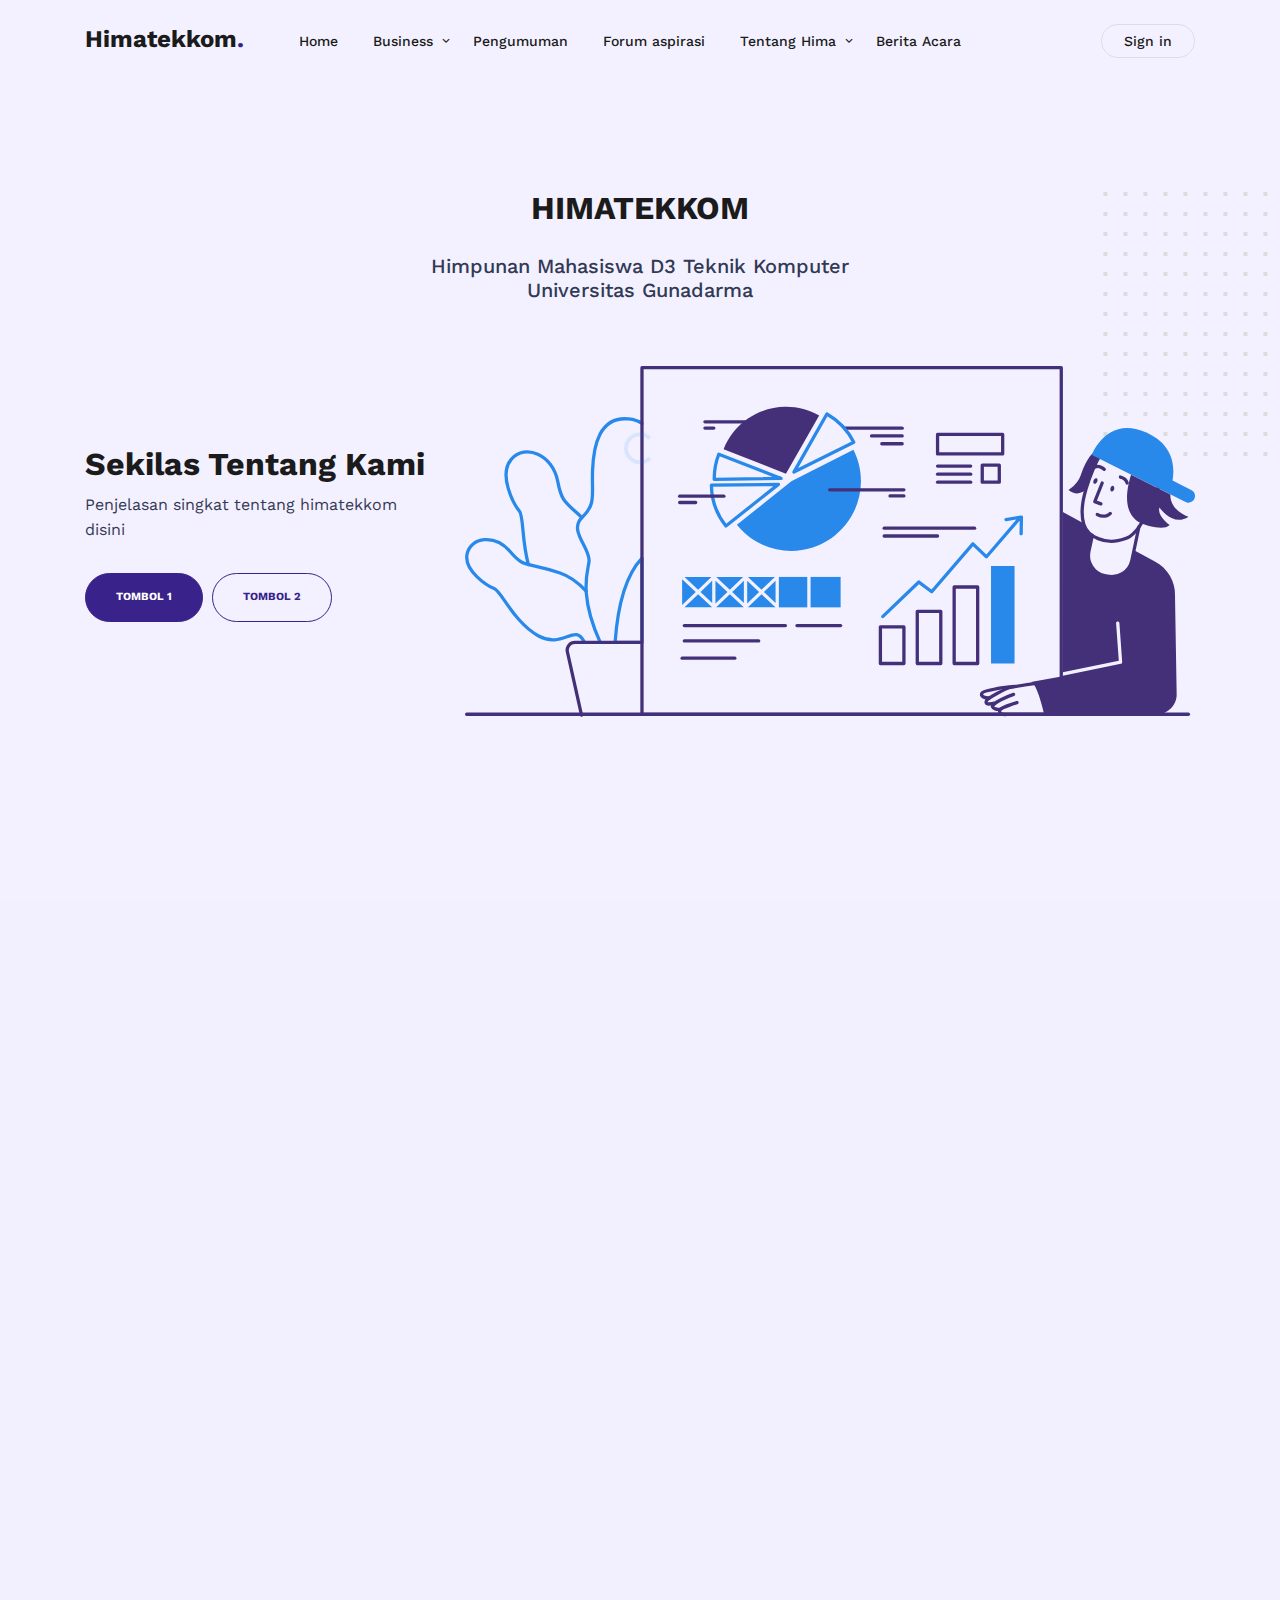
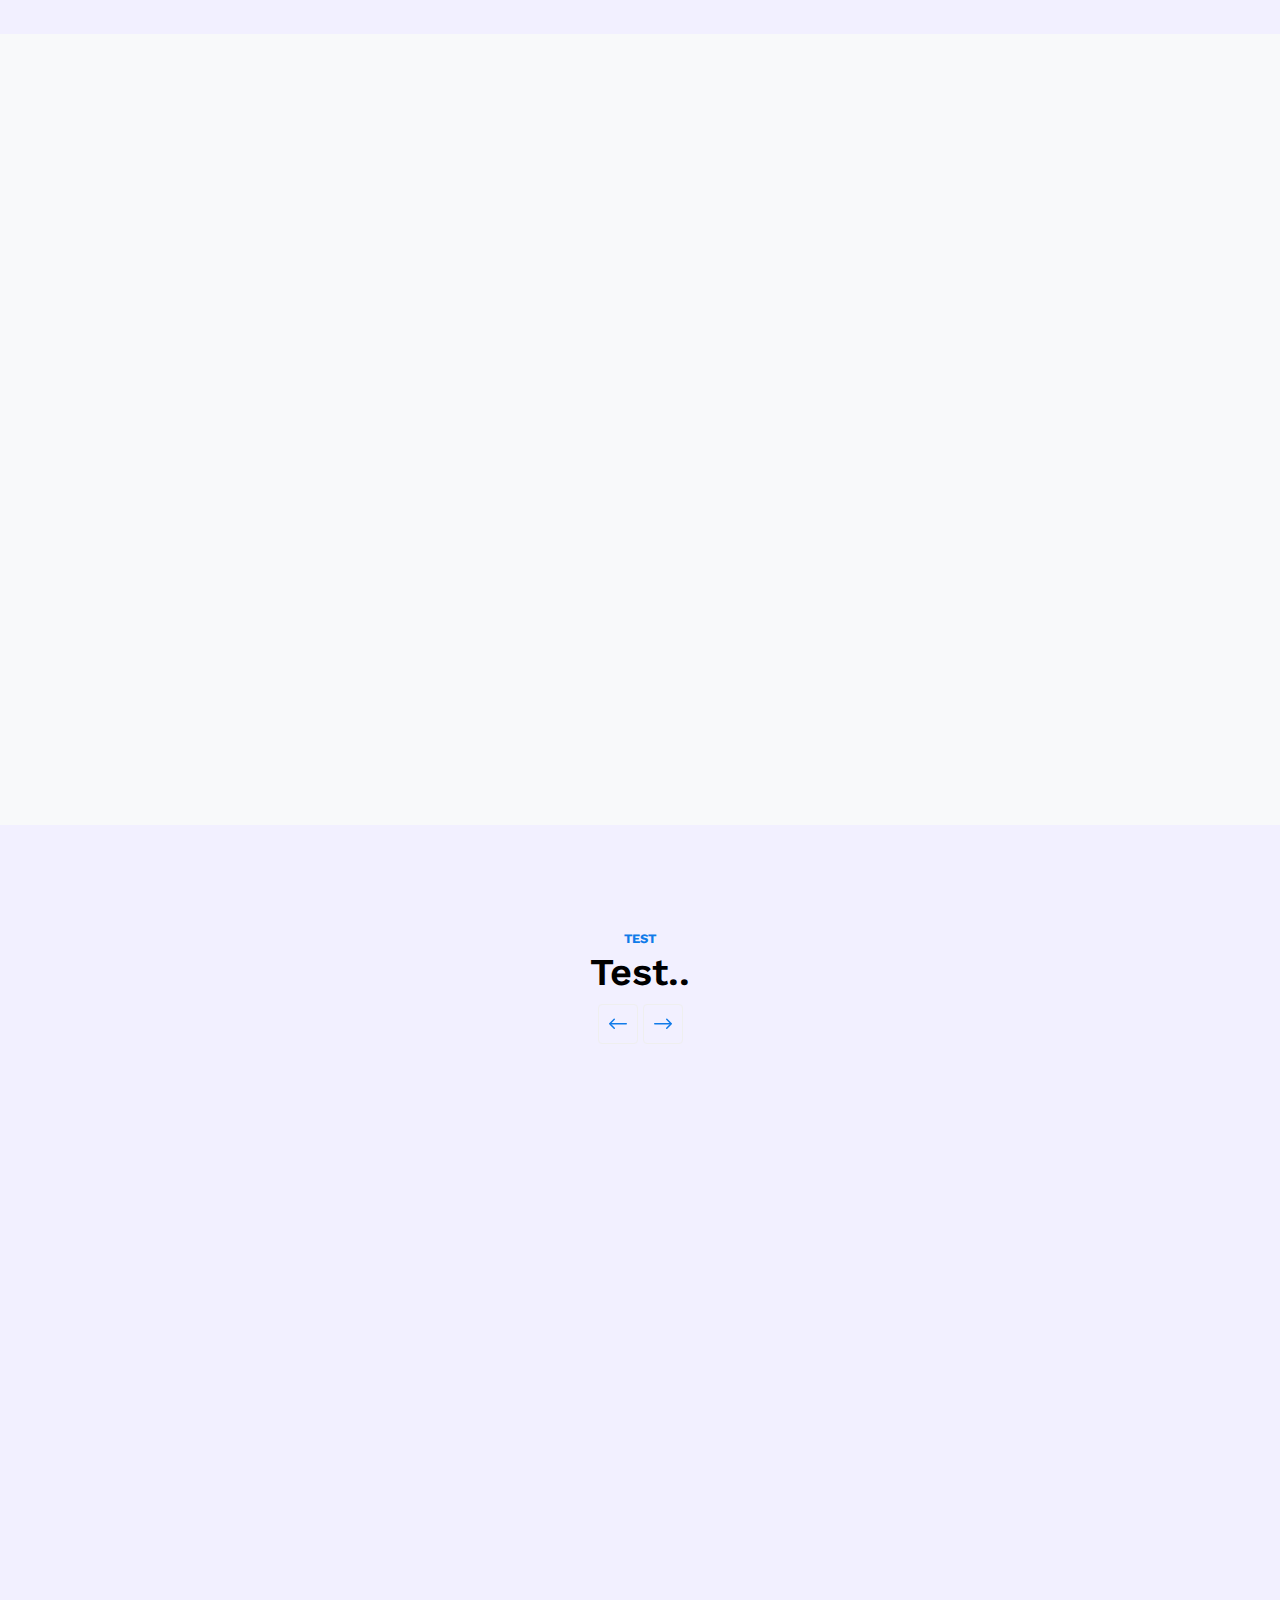
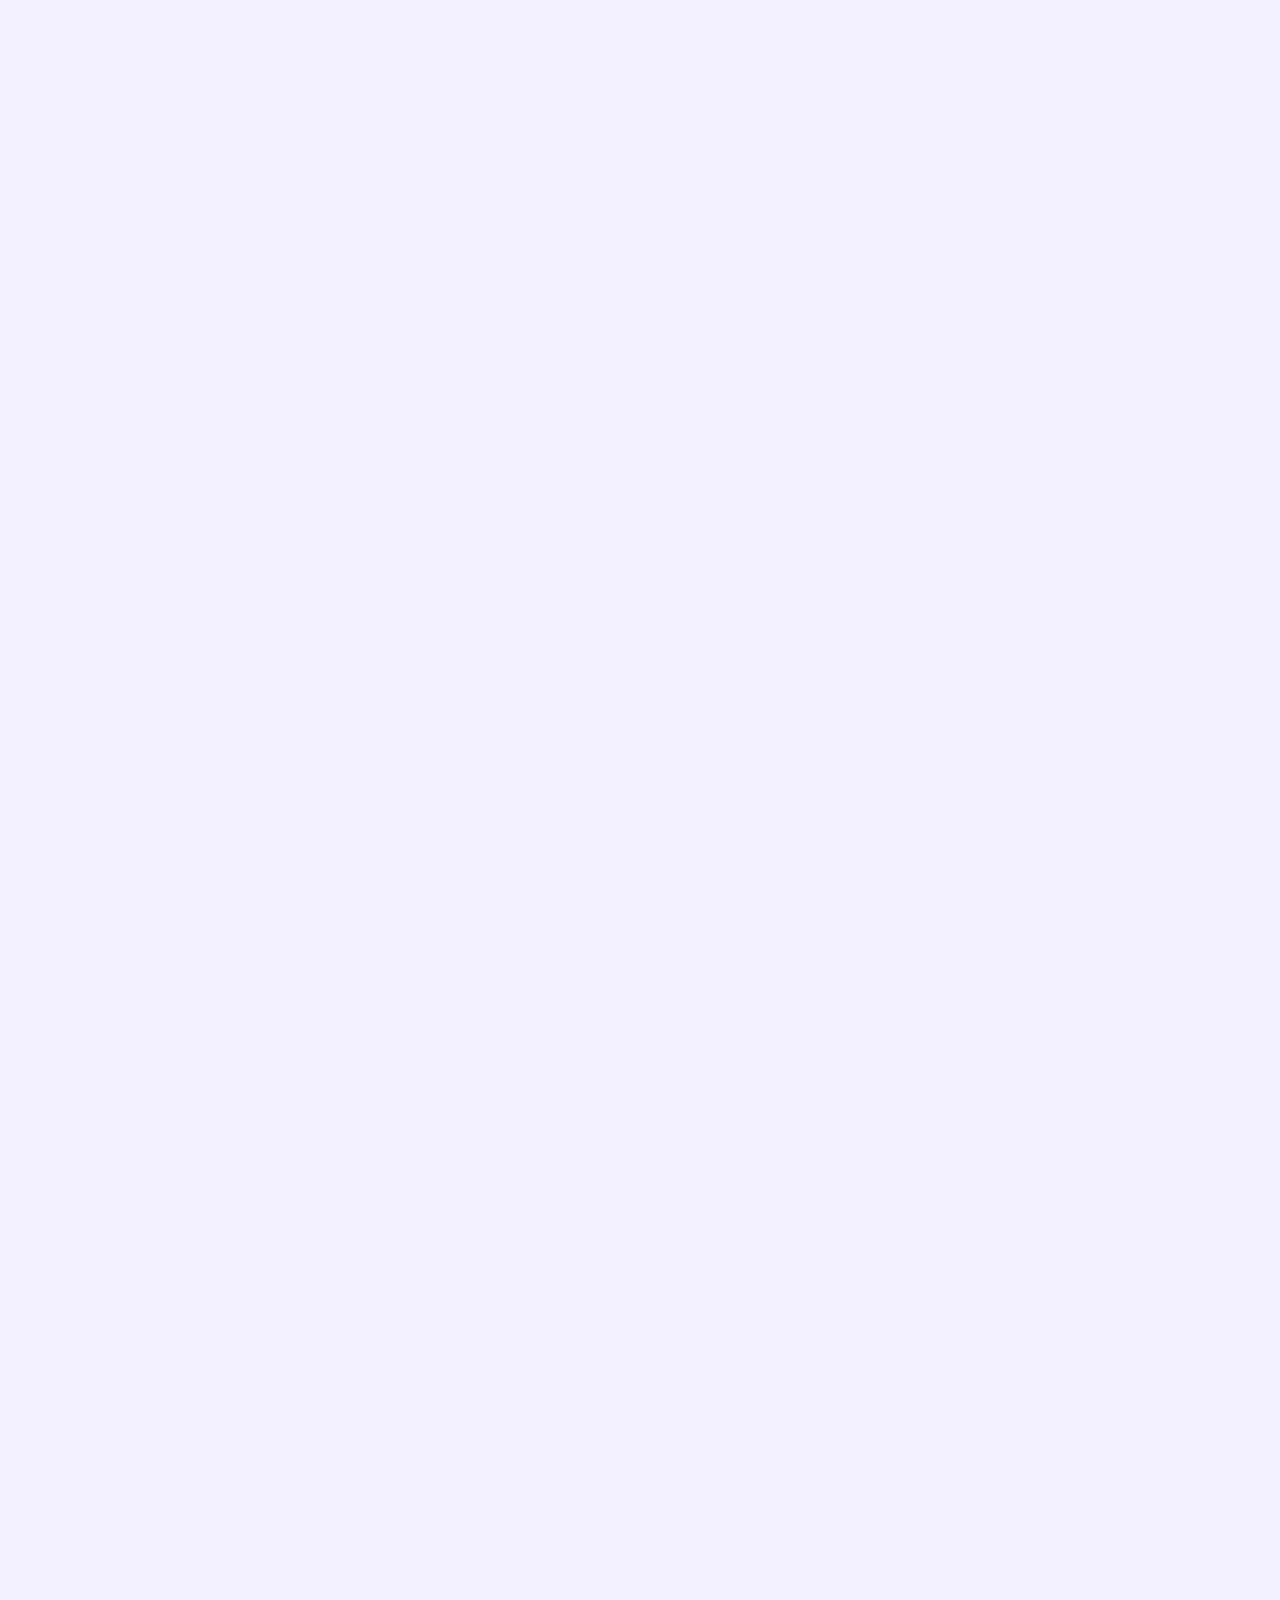
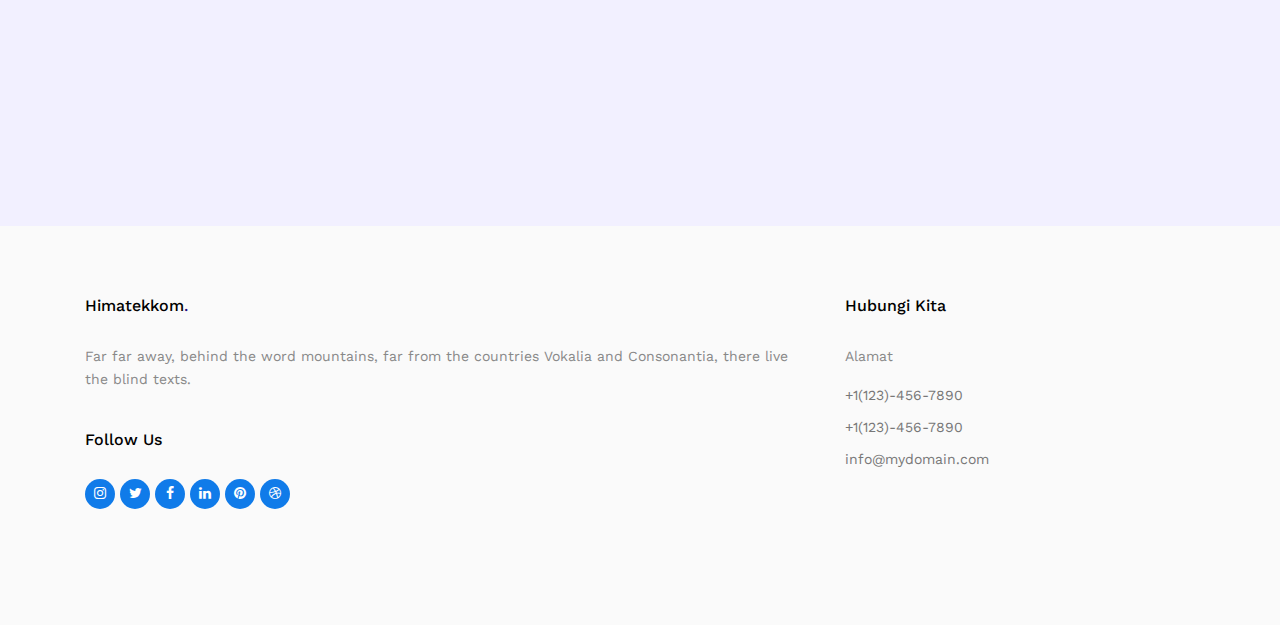
==== index.html @ 2825bc5b "initial commit" ====
<!doctype html>
<html lang="en">

<head>
  <meta charset="utf-8">
  <meta name="viewport" content="width=device-width, initial-scale=1, shrink-to-fit=no">
  <meta name="author" content="Untree.co">
  <link rel="shortcut icon" href="favicon.png">

  <meta name="description" content="" />
  <meta name="keywords" content="" />

  <link rel="preconnect" href="https://fonts.googleapis.com">
  <link rel="preconnect" href="https://fonts.gstatic.com" crossorigin>
  <link href="https://fonts.googleapis.com/css2?family=Work+Sans:wght@400;500;600;700&display=swap" rel="stylesheet">

  <link rel="stylesheet" href="css/bootstrap.min.css">
  <link rel="stylesheet" href="css/owl.carousel.min.css">
  <link rel="stylesheet" href="css/owl.theme.default.min.css">
  <link rel="stylesheet" href="css/jquery.fancybox.min.css">
  <link rel="stylesheet" href="fonts/icomoon/style.css">
  <link rel="stylesheet" href="fonts/flaticon/font/flaticon.css">
  <link rel="stylesheet" href="css/aos.css">
  <link rel="stylesheet" href="css/style.css">

  <title>Himatekkom Web - Under Dev</title>
</head>

<body data-spy="scroll" data-target=".site-navbar-target" data-offset="100">

  <div class="site-mobile-menu site-navbar-target">
    <div class="site-mobile-menu-header">
      <div class="site-mobile-menu-close">
        <span class="icofont-close js-menu-toggle"></span>
      </div>
    </div>
    <div class="site-mobile-menu-body"></div>
  </div>



  <nav class="site-nav dark js-site-navbar mb-2 site-navbar-target">
    <div class="container">
      <div class="site-navigation">
        <a href="index.html" class="logo m-0 float-left">Himatekkom<span class="text-primary">.</span></a>

        <ul class="js-clone-nav d-none d-lg-inline-block site-menu float-left">
          <li class="active"><a href="index.html" class="nav-link">Home</a></li>
          <li class="has-children">
            <a href="business.html" class="nav-link">Business</a>
            <ul class="dropdown">
              <li><a href="#testimonials-section" class="nav-link">Testimonials</a></li>
              <li><a href="elements.html" class="nav-link">Elements</a></li>
              <li class="has-children">
                <a href="#">Menu Two</a>
                <ul class="dropdown">
                  <li><a href="#" class="nav-link">Sub Menu One</a></li>
                  <li><a href="#" class="nav-link">Sub Menu Two</a></li>
                  <li><a href="#" class="nav-link">Sub Menu Three</a></li>
                </ul>
              </li>
              <li><a href="#" class="nav-link">Menu Three</a></li>
            </ul>
          </li>
          <li><a href="#features-section" class="nav-link">Pengumuman</a></li>
          <li><a href="forum_aspirasi.html" class="nav-link">Forum aspirasi</a></li>
          <li class="has-children">
            <a href="#" class="nav-link">Tentang Hima</a>
            <ul class="dropdown">
              <li><a href="#testimonials-section" class="nav-link">Testimonials</a></li>
              <li><a href="elements.html" class="nav-link">Elements</a></li>
              <li class="has-children">
                <a href="#">Menu Two</a>
                <ul class="dropdown">
                  <li><a href="#" class="nav-link">Sub Menu One</a></li>
                  <li><a href="#" class="nav-link">Sub Menu Two</a></li>
                  <li><a href="#" class="nav-link">Sub Menu Three</a></li>
                </ul>
              </li>
              <li><a href="#" class="nav-link">Menu Three</a></li>
            </ul>
          </li>
          <li><a href="berita_acara.html" class="nav-link">Berita Acara</a></li>
        </ul>

        <ul class="js-clone-nav d-none mt-1 d-lg-inline-block site-menu float-right">
          <li class="cta-button-outline"><a href="signin.html">Sign in</a></li>
        </ul>



        <a href="#" class="burger ml-auto float-right site-menu-toggle js-menu-toggle d-inline-block dark d-lg-none"
          data-toggle="collapse" data-target="#main-navbar">
          <span></span>
        </a>

      </div>
    </div>
  </nav>


  <div class="untree_co-hero pb-0" id="home-section">
    <div class="container">
      <div class="row">

        <div class="col-12">
          <div class="dots"></div>
          <div class="row justify-content-center">
            <div class="col-md-7 text-center mb-2">
              <h1 class="heading" data-aos="fade-up" data-aos-delay="0">HIMATEKKOM
                <h5 class="d-block">Himpunan Mahasiswa D3 Teknik Komputer <br> Universitas Gunadarma</h5>
              </h1>
            </div>
          </div>
          <div class="row align-items-center mt-5">

            <div class="col-lg-4">
              <div class="intro">

                <div class="excerpt" data-aos="fade-up" data-aos-delay="100">
                  <h2 class="font-weight-bold">Sekilas Tentang Kami</h2>
                  <p>Penjelasan singkat tentang himatekkom disini</p>
                </div> <!-- /.excerpt -->
                <p data-aos="fade-up" data-aos-delay="200">
                  <a href="#features-section" class="btn btn-primary smoothscroll mr-1"> Tombol 1</a>
                  <a href="#pricing-section" class="btn btn-outline-primary smoothscroll">Tombol 2</a>
                </p>
              </div>

            </div> <!-- /.col-lg-5 -->
            <div class="col-lg-8">
              <div class="illustration">
                <img src="images/graphs-statistics_outline.svg" alt="Image" class="img-fluid">
              </div>
            </div>
          </div>
        </div>

      </div> <!-- /.row -->
    </div> <!-- /.container -->
    <!-- <div class="illustration">
      
    </div> -->
  </div> <!-- /.untree_co-hero -->

  <div class="untree_co-section">
    <div class="container">

      <div class="row mb-5">
        <div class="col-12 text-center" data-aos="fade-up" data-aos-delay="0">
          <span class="caption">Tulisan Disini</span>
          <h2 class="heading">Tulisan Heading disini</h2>
          <p>Tulisan sub-title disini</p>
        </div>
      </div> <!-- /.row -->

      <div class="row">
        <div class="col-lg-6 mb-4" data-aos="fade-up" data-aos-delay="100">
          <div class="service horizontal d-flex">
            <div class="service-icon color-1 mb-4">

            </div> <!-- /.icon -->
            <div class="service-contents">
              <h3>Micola 123</h3>
              <p>Lorem ipsum dolor sit amet, consectetur adipisicing elit. Qui impedit distinctio neque laboriosam,
                consequuntur possimus et accusamus facilis omnis quam provident minus architecto nemo quibusdam vitae
                mollitia dignissimos placeat aspernatur.</p>
              <p><a href="#" class="read-more">Learn More</a></p>
            </div> <!-- /.service-contents-->
          </div> <!-- /.service -->
        </div>

        <div class="col-lg-6 mb-4" data-aos="fade-up" data-aos-delay="200">
          <div class="service horizontal d-flex">
            <div class="service-icon color-2 mb-4">

            </div> <!-- /.icon -->
            <div class="service-contents">
              <h3>Micola 456</h3>
              <p>Lorem ipsum dolor sit amet consectetur adipisicing elit. Ipsum, laborum ullam. Eius quaerat quos
                nostrum mollitia ad, rerum fuga officia est ducimus magnam non esse vel fugit dicta adipisci minus!</p>
              <p><a href="#" class="read-more">Learn More</a></p>
            </div> <!-- /.service-contents-->
          </div> <!-- /.service -->
        </div>

        <div class="col-lg-6 mb-4" data-aos="fade-up" data-aos-delay="300">
          <div class="service horizontal d-flex">
            <div class="service-icon color-3 mb-4">

            </div> <!-- /.icon -->
            <div class="service-contents">
              <h3>Micola 789</h3>
              <p>Lorem ipsum dolor sit amet consectetur adipisicing elit. Magni quo atque deleniti earum esse, ex
                numquam at, distinctio quis excepturi veniam? Dicta, ipsum rerum. Numquam sapiente sequi perspiciatis
                maiores totam!</p>
              <p><a href="#" class="read-more">Learn More</a></p>
            </div> <!-- /.service-contents-->
          </div> <!-- /.service -->
        </div>

        <div class="col-lg-6 mb-4" data-aos="fade-up" data-aos-delay="400">
          <div class="service horizontal d-flex">
            <div class="service-icon color-4 mb-4">

            </div> <!-- /.icon -->
            <div class="service-contents">
              <h3>Test 123</h3>
              <p>Lorem ipsum dolor, sit amet consectetur adipisicing elit. Veritatis unde fugit natus minima, et eum
                consectetur laudantium, deleniti officiis sapiente qui deserunt! Cum excepturi dolor, cumque voluptates
                quasi unde assumenda.</p>
              <p><a href="#" class="read-more">Learn More</a></p>
            </div> <!-- /.service-contents-->
          </div> <!-- /.service -->
        </div>
      </div> <!-- /.row -->

    </div> <!-- /.container -->
  </div> <!-- /.untree_co-section -->


  <div class="untree_co-section bg-light" id="pricing-section">
    <div class="container">

      <div class="row pricing-title">
        <div class="col-12 text-center" data-aos="fade-up" data-aos-delay="0">
          <span class="caption">Test</span>
          <h2 class="heading">Test</h2>
          <p>Lorem ipsum dolor sit amet consectetur adipisicing elit. Blanditiis, quam.</p>
        </div>
      </div> <!-- /.row -->

      <div class="row justify-content-center">
        <div class="col-lg-10">
          <div class="row">
            <div class="col-lg-4" data-aos="fade-up" data-aos-delay="100">
              <div class="pricing">
                <div class="body">
                  <div class="price">
                    <span class="price"><span>Test</span></span>
                    <span class="d-block plan mb-4">Free</span>
                  </div>
                  <ul class="list-unstyled ul-check primary mb-5">
                    <li>Test</li>
                    <li>Test</li>
                    <li>Test/li>
                  </ul>
                  <p class="text-center mb-0"><a href="#" class="btn btn-outline-primary">Get Started</a></p>
                </div>
              </div> <!-- /.pricing -->
            </div> <!-- /.col-lg-4 -->

            <div class="col-lg-4" data-aos="fade-up" data-aos-delay="200">
              <div class="pricing active">
                <div class="body">
                  <div class="price">
                    <span class="price"><span>Test</span></span>
                    <span class="d-block plan mb-4">Test</span>
                  </div>
                  <ul class="list-unstyled ul-check primary mb-5">
                    <li>Test</li>
                    <li>Test</li>
                    <li>Test</li>
                  </ul>
                  <p class="text-center mb-0"><a href="#" class="btn btn-primary">Get Started</a></p>
                </div>
              </div> <!-- /.pricing -->

            </div> <!-- /.col-lg-4 -->

            <div class="col-lg-4" data-aos="fade-up" data-aos-delay="300">
              <div class="pricing">

                <div class="body">
                  <div class="price">
                    <span class="price"><span>Test</span></span>
                    <span class="d-block plan mb-4">Test</span>
                  </div>
                  <ul class="list-unstyled ul-check primary mb-5">
                    <li>Test</li>
                    <li>Test</li>
                    <li>Test</li>
                  </ul>
                  <p class="text-center mb-0"><a href="#" class="btn btn-outline-primary">Get Started</a></p>
                </div>
              </div> <!-- /.pricing -->
            </div> <!-- /.col-lg-4 -->
          </div> <!-- /.row -->
        </div> <!-- /.col-lg-8 -->
      </div> <!-- /.row -->
    </div> <!-- /.container -->
  </div> <!-- /.untree_co-section -->

  <div class="untree_co-section" id="testimonials-section">
    <div class="container">
      <div class="row mb-5">
        <div class="col-lg-12 text-center">
          <span class="caption">Test</span>
          <h2 class="heading">Test..</h2>

          <div>
            <a href="#" class="js-custom-prev-v2 cusotm-slider-nav custom-prev"><span><svg class="bi bi-arrow-left"
                  width="1em" height="1em" viewBox="0 0 16 16" fill="currentColor" xmlns="http://www.w3.org/2000/svg">
                  <path fill-rule="evenodd"
                    d="M5.854 4.646a.5.5 0 0 1 0 .708L3.207 8l2.647 2.646a.5.5 0 0 1-.708.708l-3-3a.5.5 0 0 1 0-.708l3-3a.5.5 0 0 1 .708 0z" />
                  <path fill-rule="evenodd" d="M2.5 8a.5.5 0 0 1 .5-.5h10.5a.5.5 0 0 1 0 1H3a.5.5 0 0 1-.5-.5z" />
                </svg></span></a>
            <a href="#" class="js-custom-next-v2 cusotm-slider-nav custom-next"><span>
                <svg class="bi bi-arrow-right" width="1em" height="1em" viewBox="0 0 16 16" fill="currentColor"
                  xmlns="http://www.w3.org/2000/svg">
                  <path fill-rule="evenodd"
                    d="M10.146 4.646a.5.5 0 0 1 .708 0l3 3a.5.5 0 0 1 0 .708l-3 3a.5.5 0 0 1-.708-.708L12.793 8l-2.647-2.646a.5.5 0 0 1 0-.708z" />
                  <path fill-rule="evenodd" d="M2 8a.5.5 0 0 1 .5-.5H13a.5.5 0 0 1 0 1H2.5A.5.5 0 0 1 2 8z" />
                </svg></span>
            </a>
          </div>
        </div>
      </div>
      <div class="row justify-content-center">

        <div class="col-lg-12" data-aos="fade" data-aos-delay="200">
          <div class="owl-2-slider owl-carousel">
            <div class="item">
              <div class="untree_co-testimonial d-flex">

                <div class="text">
                  <blockquote>
                    &ldquo;Lorem ipsum dolor sit amet, consectetur adipisicing elit. Voluptates doloribus ex,
                    praesentium accusantium reprehenderit tempore blanditiis tenetur non repellendus maxime deserunt
                    laboriosam nobis reiciendis, distinctio eligendi vitae exercitationem quo numquam.&rdquo;
                  </blockquote>
                  <div class="author d-flex">
                    <div class="pic mr-3">
                      <img src="images/person_1.jpg" alt="Image" class="img-fluid">
                    </div>
                    <div>
                      <strong class="d-block">Micola Arighi D</strong><span class="d-block">Mahasiswa Biasa</span>
                    </div>

                  </div>
                </div>
              </div> <!-- /.untree_co-testimonial -->
            </div>

            <div class="item">
              <div class="untree_co-testimonial d-flex">

                <div class="text">
                  <blockquote>
                    &ldquo;Lorem ipsum dolor sit amet consectetur adipisicing elit. Ipsam quidem repellendus fugit,
                    ratione autem doloremque asperiores neque dolores quas mollitia sequi eum rem aliquam a nesciunt
                    quis quasi. Iste, aliquam.&rdquo;
                  </blockquote>
                  <div class="author d-flex">
                    <div class="pic mr-3">
                      <img src="images/person_2.jpg" alt="Image" class="img-fluid">
                    </div>
                    <div>
                      <strong class="d-block">Micola Arighi D</strong><span class="d-block">Mahasiswa</span>
                    </div>

                  </div>
                </div>
              </div> <!-- /.untree_co-testimonial -->
            </div>

            <div class="item">
              <div class="untree_co-testimonial d-flex">

                <div class="text">
                  <blockquote>
                    &ldquo;Lorem ipsum dolor sit amet consectetur adipisicing elit. Dicta voluptate, molestiae magnam
                    rerum culpa itaque. Dolor itaque aut laboriosam nulla corporis molestiae voluptate at! Accusantium
                    voluptas recusandae mollitia quibusdam fugiat.&rdquo;
                  </blockquote>
                  <div class="author d-flex">
                    <div class="pic mr-3">
                      <img src="images/person_3.jpg" alt="Image" class="img-fluid">
                    </div>
                    <div>
                      <strong class="d-block">Micola Arighi</strong><span class="d-block">Mhs</span>
                    </div>

                  </div>
                </div>
              </div> <!-- /.untree_co-testimonial -->
            </div>
          </div>
        </div>
      </div> <!-- /.row -->
    </div> <!-- /.container -->
  </div> <!-- /.untree_co-section -->

  <div class="untree_co-section" id="about-section">
    <div class="container">
      <div class="row justify-content-between mb-5">
        <div class="col-lg-8 mb-4 mb-lg-0" data-aos="fade-up" data-aos-delay="100">
          <img src="images/undraw_getting_coffee_re_f2do.svg" alt="Image" class="img-fluid">
        </div> <!-- /.col-lg-6 -->
        <div class="col-lg-4">
          <div class="mb-4" data-aos="fade-up" data-aos-delay="0">
            <span class="caption">About us</span>
            <h2 class="heading">Tentang Hima</h2>
          </div>
          <div class="mb-4" data-aos="fade-up" data-aos-delay="100">
            <p>Lorem ipsum dolor sit, amet consectetur adipisicing elit. Ullam sequi eum illo quo, blanditiis dolor hic
              commodi, sint molestias soluta fugit? Voluptas, magnam officia culpa fuga quidem ut eveniet expedita!</p>
            <p>lorem<span class="highlight">Lorem ipsum dolor sit amet consectetur adipisicing elit. Ipsam, ut.</span>,
              Lorem ipsum dolor sit amet consectetur adipisicing elit. Modi, commodi.</p>
          </div>

          <ul class="list-unstyled ul-check primary mb-4" data-aos="fade-up" data-aos-delay="200">
            <li>x</li>
            <li>x</li>
            <li>x</li>
          </ul>


          <div class="row count-numbers">
            <div class="col-6 col-lg-6" data-aos="fade-up" data-aos-delay="0">
              <span class="counter d-block"><span data-number="24">0</span></span>
              <span class="caption-2">Anggota</span>
            </div>
            <div class="col-6 col-lg-6" data-aos="fade-up" data-aos-delay="100">
              <span class="counter d-block"><span data-number="6"></span><span></span></span>
              <span class="caption-2">Divisi</span>
            </div>
          </div>
        </div> <!-- /.col-lg-6 -->
      </div> <!-- /.row -->

      <div class="row pt-5">
        <div class="col-12 mb-5" data-aos="fade-up">
          <h2 class="heading">Profil Pengurus</h2>
        </div>
        <div class="col-6 col-lg-4" data-aos="fade-up" data-aos-delayt="100">
          <img src="images/person_1.jpg" alt="Image" class="img-fluid mb-3 w-50 rounded-circle">
          <h3 class="h5 font-weight-bold">Micola A</h3>
          <p>Lorem ipsum, dolor sit amet consectetur adipisicing elit. Excepturi incidunt maxime laboriosam ab, sapiente
            accusantium totam quia. Laboriosam a pariatur ex distinctio, ullam doloribus voluptates in tenetur quae,
            quisquam aut.</p>
        </div>
        <div class="col-6 col-lg-4" data-aos="fade-up" data-aos-delayt="200">
          <img src="images/person_2.jpg" alt="Image" class="img-fluid mb-3 w-50 rounded-circle">
          <h3 class="h5 font-weight-bold">Mico</h3>
          <p>Lorem ipsum dolor sit amet consectetur adipisicing elit. Sit illum nostrum blanditiis autem, molestiae, in
            nihil sed, quis ipsa eius expedita quam omnis porro recusandae voluptate velit sapiente voluptas dolorem?
          </p>
        </div>
        <div class="col-6 col-lg-4" data-aos="fade-up" data-aos-delayt="300">
          <img src="images/person_3.jpg" alt="Image" class="img-fluid mb-3 w-50 rounded-circle">
          <h3 class="h5 font-weight-bold">Micola A</h3>
          <p>Lorem ipsum dolor sit, amet consectetur adipisicing elit. Beatae, quam. Laudantium natus modi eveniet ut
            ipsam reiciendis sit ipsa praesentium, impedit id dolore odio necessitatibus quasi qui, ratione doloribus
            quod?</p>
        </div>
      </div>
    </div> <!-- /.container -->
  </div> <!-- /.untree_co-section -->



  <div class="untree_co-section" id="contact-section">
    <div class="container">
      <div class="row mb-5" data-aos="fade-up" data-aos-delay="0">
        <div class="col-12 text-center">
          <span class="caption">Contact</span>
          <h2 class="heading">Hubungi Kami</h2>
          <p>Lorem ipsum dolor sit amet consectetur adipisicing elit. Nam, soluta?</p>
        </div>
      </div> <!-- /.row -->
      <div class="row">

        <div class="col-lg-7">


          <form class="contact-form" data-aos="fade-up" data-aos-delay="100">
            <div class="row">
              <div class="col-6">
                <div class="form-group">
                  <label class="" for="fname">First name</label>
                  <input type="text" class="form-control" id="fname">
                </div>
              </div>
              <div class="col-6">
                <div class="form-group">
                  <label class="" for="lname">Last name</label>
                  <input type="text" class="form-control" id="lname">
                </div>
              </div>
            </div>
            <div class="form-group">
              <label class="" for="email">Email address</label>
              <input type="email" class="form-control" id="email">
            </div>

            <div class="form-group">
              <label class="" for="message">Message</label>
              <textarea name="" class="form-control" id="message" cols="30" rows="5"></textarea>
            </div>

            <button type="submit" class="btn btn-primary">Send Message</button>
          </form>
        </div> <!-- /.col-lg-7 -->
        <div class="col-lg-4 ml-auto" data-aos="fade-up" data-aos-delay="200">
          <div class="quick-contact">
            <h3 class="h5 mb-4">Contact Info</h3>
            <address class="text-black d-flex"><span class="mt-1 icon-room mr-2"></span><span>Alamat</span></address>
            <ul class="list-unstyled ul-links mb-4">
              <li><a href="tel://11234567890" class="d-flex"><span
                    class="mt-1 icon-phone mr-2"></span><span>+1(123)-456-7890</span></a></li>

              <li><a href="tel://11234567890" class="d-flex"><span
                    class="mt-1 icon-phone mr-2"></span><span>+1(123)-456-7890</span></a></li>

              <li><a href="mailto:info@mydomain.com" class="d-flex"><span
                    class="mt-1 icon-envelope mr-2"></span><span>info@mydomain.com</span></a></li>

              <li><a href="https://untree.co/" target="_blank" class="d-flex"><span
                    class="mt-1 icon-globe mr-2"></span><span>web</span></a></li>
            </ul>
          </div>
        </div> <!-- /.col-lg-4 -->
      </div> <!-- /.row -->
    </div> <!-- /.container -->
  </div> <!-- /.untree_co-section bg-light -->


  <div class="site-footer">

    <div class="footer-dots"></div> <!-- /.footer-dots -->
    <div class="container">

      <div class="row">
        <div class="col-lg-8">
          <div class="widget">
            <h3>Himatekkom<span class="text-primary">.</span> </h3>
            <p>Far far away, behind the word mountains, far from the countries Vokalia and Consonantia, there live the
              blind texts.</p>
          </div> <!-- /.widget -->
          <div class="widget">
            <h3>Follow Us</h3>
            <ul class="list-unstyled social">
              <li><a href="#"><span class="icon-instagram"></span></a></li>
              <li><a href="#"><span class="icon-twitter"></span></a></li>
              <li><a href="#"><span class="icon-facebook"></span></a></li>
              <li><a href="#"><span class="icon-linkedin"></span></a></li>
              <li><a href="#"><span class="icon-pinterest"></span></a></li>
              <li><a href="#"><span class="icon-dribbble"></span></a></li>
            </ul>
          </div> <!-- /.widget -->
        </div> <!-- /.col-lg-3 -->



        <div class="col-lg-4">
          <div class="widget">
            <h3>Hubungi Kita</h3>
            <address>Alamat</address>
            <ul class="list-unstyled links mb-4">
              <li><a href="tel://11234567890">+1(123)-456-7890</a></li>
              <li><a href="tel://11234567890">+1(123)-456-7890</a></li>
              <li><a href="mailto:info@mydomain.com">info@mydomain.com</a></li>
            </ul>
          </div> <!-- /.widget -->
        </div> <!-- /.col-lg-3 -->

      </div> <!-- /.row -->


    </div> <!-- /.container -->
  </div> <!-- /.site-footer -->

  <div id="overlayer"></div>
  <div class="loader">
    <div class="spinner-border" role="status">
      <span class="sr-only">Loading...</span>
    </div>
  </div>

  <script src="js/jquery-3.4.1.min.js"></script>
  <script src="js/jquery-migrate-3.0.1.min.js"></script>
  <script src="js/popper.min.js"></script>
  <script src="js/bootstrap.min.js"></script>
  <script src="js/owl.carousel.min.js"></script>
  <script src="js/jquery.easing.1.3.js"></script>
  <script src="js/jquery.animateNumber.min.js"></script>
  <script src="js/jquery.waypoints.min.js"></script>
  <script src="js/jquery.fancybox.min.js"></script>
  <script src="js/aos.js"></script>

  <script src="js/custom.js"></script>

</body>

</html>
---- fonts/icomoon/style.css ----
@font-face {
  font-family: 'icomoon';
  src:  url('fonts/icomoon.eot?10si43');
  src:  url('fonts/icomoon.eot?10si43#iefix') format('embedded-opentype'),
    url('fonts/icomoon.ttf?10si43') format('truetype'),
    url('fonts/icomoon.woff?10si43') format('woff'),
    url('fonts/icomoon.svg?10si43#icomoon') format('svg');
  font-weight: normal;
  font-style: normal;
}

[class^="icon-"], [class*=" icon-"] {
  /* use !important to prevent issues with browser extensions that change fonts */
  font-family: 'icomoon' !important;
  speak: none;
  font-style: normal;
  font-weight: normal;
  font-variant: normal;
  text-transform: none;
  line-height: 1;

  /* Better Font Rendering =========== */
  -webkit-font-smoothing: antialiased;
  -moz-osx-font-smoothing: grayscale;
}

.icon-asterisk:before {
  content: "\f069";
}
.icon-plus:before {
  content: "\f067";
}
.icon-question:before {
  content: "\f128";
}
.icon-minus:before {
  content: "\f068";
}
.icon-glass:before {
  content: "\f000";
}
.icon-music:before {
  content: "\f001";
}
.icon-search:before {
  content: "\f002";
}
.icon-envelope-o:before {
  content: "\f003";
}
.icon-heart:before {
  content: "\f004";
}
.icon-star:before {
  content: "\f005";
}
.icon-star-o:before {
  content: "\f006";
}
.icon-user:before {
  content: "\f007";
}
.icon-film:before {
  content: "\f008";
}
.icon-th-large:before {
  content: "\f009";
}
.icon-th:before {
  content: "\f00a";
}
.icon-th-list:before {
  content: "\f00b";
}
.icon-check:before {
  content: "\f00c";
}
.icon-close:before {
  content: "\f00d";
}
.icon-remove:before {
  content: "\f00d";
}
.icon-times:before {
  content: "\f00d";
}
.icon-search-plus:before {
  content: "\f00e";
}
.icon-search-minus:before {
  content: "\f010";
}
.icon-power-off:before {
  content: "\f011";
}
.icon-signal:before {
  content: "\f012";
}
.icon-cog:before {
  content: "\f013";
}
.icon-gear:before {
  content: "\f013";
}
.icon-trash-o:before {
  content: "\f014";
}
.icon-home:before {
  content: "\f015";
}
.icon-file-o:before {
  content: "\f016";
}
.icon-clock-o:before {
  content: "\f017";
}
.icon-road:before {
  content: "\f018";
}
.icon-download:before {
  content: "\f019";
}
.icon-arrow-circle-o-down:before {
  content: "\f01a";
}
.icon-arrow-circle-o-up:before {
  content: "\f01b";
}
.icon-inbox:before {
  content: "\f01c";
}
.icon-play-circle-o:before {
  content: "\f01d";
}
.icon-repeat:before {
  content: "\f01e";
}
.icon-rotate-right:before {
  content: "\f01e";
}
.icon-refresh:before {
  content: "\f021";
}
.icon-list-alt:before {
  content: "\f022";
}
.icon-lock:before {
  content: "\f023";
}
.icon-flag:before {
  content: "\f024";
}
.icon-headphones:before {
  content: "\f025";
}
.icon-volume-off:before {
  content: "\f026";
}
.icon-volume-down:before {
  content: "\f027";
}
.icon-volume-up:before {
  content: "\f028";
}
.icon-qrcode:before {
  content: "\f029";
}
.icon-barcode:before {
  content: "\f02a";
}
.icon-tag:before {
  content: "\f02b";
}
.icon-tags:before {
  content: "\f02c";
}
.icon-book:before {
  content: "\f02d";
}
.icon-bookmark:before {
  content: "\f02e";
}
.icon-print:before {
  content: "\f02f";
}
.icon-camera:before {
  content: "\f030";
}
.icon-font:before {
  content: "\f031";
}
.icon-bold:before {
  content: "\f032";
}
.icon-italic:before {
  content: "\f033";
}
.icon-text-height:before {
  content: "\f034";
}
.icon-text-width:before {
  content: "\f035";
}
.icon-align-left:before {
  content: "\f036";
}
.icon-align-center:before {
  content: "\f037";
}
.icon-align-right:before {
  content: "\f038";
}
.icon-align-justify:before {
  content: "\f039";
}
.icon-list:before {
  content: "\f03a";
}
.icon-dedent:before {
  content: "\f03b";
}
.icon-outdent:before {
  content: "\f03b";
}
.icon-indent:before {
  content: "\f03c";
}
.icon-video-camera:before {
  content: "\f03d";
}
.icon-image:before {
  content: "\f03e";
}
.icon-photo:before {
  content: "\f03e";
}
.icon-picture-o:before {
  content: "\f03e";
}
.icon-pencil:before {
  content: "\f040";
}
.icon-map-marker:before {
  content: "\f041";
}
.icon-adjust:before {
  content: "\f042";
}
.icon-tint:before {
  content: "\f043";
}
.icon-edit:before {
  content: "\f044";
}
.icon-pencil-square-o:before {
  content: "\f044";
}
.icon-share-square-o:before {
  content: "\f045";
}
.icon-check-square-o:before {
  content: "\f046";
}
.icon-arrows:before {
  content: "\f047";
}
.icon-step-backward:before {
  content: "\f048";
}
.icon-fast-backward:before {
  content: "\f049";
}
.icon-backward:before {
  content: "\f04a";
}
.icon-play:before {
  content: "\f04b";
}
.icon-pause:before {
  content: "\f04c";
}
.icon-stop:before {
  content: "\f04d";
}
.icon-forward:before {
  content: "\f04e";
}
.icon-fast-forward:before {
  content: "\f050";
}
.icon-step-forward:before {
  content: "\f051";
}
.icon-eject:before {
  content: "\f052";
}
.icon-chevron-left:before {
  content: "\f053";
}
.icon-chevron-right:before {
  content: "\f054";
}
.icon-plus-circle:before {
  content: "\f055";
}
.icon-minus-circle:before {
  content: "\f056";
}
.icon-times-circle:before {
  content: "\f057";
}
.icon-check-circle:before {
  content: "\f058";
}
.icon-question-circle:before {
  content: "\f059";
}
.icon-info-circle:before {
  content: "\f05a";
}
.icon-crosshairs:before {
  content: "\f05b";
}
.icon-times-circle-o:before {
  content: "\f05c";
}
.icon-check-circle-o:before {
  content: "\f05d";
}
.icon-ban:before {
  content: "\f05e";
}
.icon-arrow-left:before {
  content: "\f060";
}
.icon-arrow-right:before {
  content: "\f061";
}
.icon-arrow-up:before {
  content: "\f062";
}
.icon-arrow-down:before {
  content: "\f063";
}
.icon-mail-forward:before {
  content: "\f064";
}
.icon-share:before {
  content: "\f064";
}
.icon-expand:before {
  content: "\f065";
}
.icon-compress:before {
  content: "\f066";
}
.icon-exclamation-circle:before {
  content: "\f06a";
}
.icon-gift:before {
  content: "\f06b";
}
.icon-leaf:before {
  content: "\f06c";
}
.icon-fire:before {
  content: "\f06d";
}
.icon-eye:before {
  content: "\f06e";
}
.icon-eye-slash:before {
  content: "\f070";
}
.icon-exclamation-triangle:before {
  content: "\f071";
}
.icon-warning:before {
  content: "\f071";
}
.icon-plane:before {
  content: "\f072";
}
.icon-calendar:before {
  content: "\f073";
}
.icon-random:before {
  content: "\f074";
}
.icon-comment:before {
  content: "\f075";
}
.icon-magnet:before {
  content: "\f076";
}
.icon-chevron-up:before {
  content: "\f077";
}
.icon-chevron-down:before {
  content: "\f078";
}
.icon-retweet:before {
  content: "\f079";
}
.icon-shopping-cart:before {
  content: "\f07a";
}
.icon-folder:before {
  content: "\f07b";
}
.icon-folder-open:before {
  content: "\f07c";
}
.icon-arrows-v:before {
  content: "\f07d";
}
.icon-arrows-h:before {
  content: "\f07e";
}
.icon-bar-chart:before {
  content: "\f080";
}
.icon-bar-chart-o:before {
  content: "\f080";
}
.icon-twitter-square:before {
  content: "\f081";
}
.icon-facebook-square:before {
  content: "\f082";
}
.icon-camera-retro:before {
  content: "\f083";
}
.icon-key:before {
  content: "\f084";
}
.icon-cogs:before {
  content: "\f085";
}
.icon-gears:before {
  content: "\f085";
}
.icon-comments:before {
  content: "\f086";
}
.icon-thumbs-o-up:before {
  content: "\f087";
}
.icon-thumbs-o-down:before {
  content: "\f088";
}
.icon-star-half:before {
  content: "\f089";
}
.icon-heart-o:before {
  content: "\f08a";
}
.icon-sign-out:before {
  content: "\f08b";
}
.icon-linkedin-square:before {
  content: "\f08c";
}
.icon-thumb-tack:before {
  content: "\f08d";
}
.icon-external-link:before {
  content: "\f08e";
}
.icon-sign-in:before {
  content: "\f090";
}
.icon-trophy:before {
  content: "\f091";
}
.icon-github-square:before {
  content: "\f092";
}
.icon-upload:before {
  content: "\f093";
}
.icon-lemon-o:before {
  content: "\f094";
}
.icon-phone:before {
  content: "\f095";
}
.icon-square-o:before {
  content: "\f096";
}
.icon-bookmark-o:before {
  content: "\f097";
}
.icon-phone-square:before {
  content: "\f098";
}
.icon-twitter:before {
  content: "\f099";
}
.icon-facebook:before {
  content: "\f09a";
}
.icon-facebook-f:before {
  content: "\f09a";
}
.icon-github:before {
  content: "\f09b";
}
.icon-unlock:before {
  content: "\f09c";
}
.icon-credit-card:before {
  content: "\f09d";
}
.icon-feed:before {
  content: "\f09e";
}
.icon-rss:before {
  content: "\f09e";
}
.icon-hdd-o:before {
  content: "\f0a0";
}
.icon-bullhorn:before {
  content: "\f0a1";
}
.icon-bell-o:before {
  content: "\f0a2";
}
.icon-certificate:before {
  content: "\f0a3";
}
.icon-hand-o-right:before {
  content: "\f0a4";
}
.icon-hand-o-left:before {
  content: "\f0a5";
}
.icon-hand-o-up:before {
  content: "\f0a6";
}
.icon-hand-o-down:before {
  content: "\f0a7";
}
.icon-arrow-circle-left:before {
  content: "\f0a8";
}
.icon-arrow-circle-right:before {
  content: "\f0a9";
}
.icon-arrow-circle-up:before {
  content: "\f0aa";
}
.icon-arrow-circle-down:before {
  content: "\f0ab";
}
.icon-globe:before {
  content: "\f0ac";
}
.icon-wrench:before {
  content: "\f0ad";
}
.icon-tasks:before {
  content: "\f0ae";
}
.icon-filter:before {
  content: "\f0b0";
}
.icon-briefcase:before {
  content: "\f0b1";
}
.icon-arrows-alt:before {
  content: "\f0b2";
}
.icon-group:before {
  content: "\f0c0";
}
.icon-users:before {
  content: "\f0c0";
}
.icon-chain:before {
  content: "\f0c1";
}
.icon-link:before {
  content: "\f0c1";
}
.icon-cloud:before {
  content: "\f0c2";
}
.icon-flask:before {
  content: "\f0c3";
}
.icon-cut:before {
  content: "\f0c4";
}
.icon-scissors:before {
  content: "\f0c4";
}
.icon-copy:before {
  content: "\f0c5";
}
.icon-files-o:before {
  content: "\f0c5";
}
.icon-paperclip:before {
  content: "\f0c6";
}
.icon-floppy-o:before {
  content: "\f0c7";
}
.icon-save:before {
  content: "\f0c7";
}
.icon-square:before {
  content: "\f0c8";
}
.icon-bars:before {
  content: "\f0c9";
}
.icon-navicon:before {
  content: "\f0c9";
}
.icon-reorder:before {
  content: "\f0c9";
}
.icon-list-ul:before {
  content: "\f0ca";
}
.icon-list-ol:before {
  content: "\f0cb";
}
.icon-strikethrough:before {
  content: "\f0cc";
}
.icon-underline:before {
  content: "\f0cd";
}
.icon-table:before {
  content: "\f0ce";
}
.icon-magic:before {
  content: "\f0d0";
}
.icon-truck:before {
  content: "\f0d1";
}
.icon-pinterest:before {
  content: "\f0d2";
}
.icon-pinterest-square:before {
  content: "\f0d3";
}
.icon-google-plus-square:before {
  content: "\f0d4";
}
.icon-google-plus:before {
  content: "\f0d5";
}
.icon-money:before {
  content: "\f0d6";
}
.icon-caret-down:before {
  content: "\f0d7";
}
.icon-caret-up:before {
  content: "\f0d8";
}
.icon-caret-left:before {
  content: "\f0d9";
}
.icon-caret-right:before {
  content: "\f0da";
}
.icon-columns:before {
  content: "\f0db";
}
.icon-sort:before {
  content: "\f0dc";
}
.icon-unsorted:before {
  content: "\f0dc";
}
.icon-sort-desc:before {
  content: "\f0dd";
}
.icon-sort-down:before {
  content: "\f0dd";
}
.icon-sort-asc:before {
  content: "\f0de";
}
.icon-sort-up:before {
  content: "\f0de";
}
.icon-envelope:before {
  content: "\f0e0";
}
.icon-linkedin:before {
  content: "\f0e1";
}
.icon-rotate-left:before {
  content: "\f0e2";
}
.icon-undo:before {
  content: "\f0e2";
}
.icon-gavel:before {
  content: "\f0e3";
}
.icon-legal:before {
  content: "\f0e3";
}
.icon-dashboard:before {
  content: "\f0e4";
}
.icon-tachometer:before {
  content: "\f0e4";
}
.icon-comment-o:before {
  content: "\f0e5";
}
.icon-comments-o:before {
  content: "\f0e6";
}
.icon-bolt:before {
  content: "\f0e7";
}
.icon-flash:before {
  content: "\f0e7";
}
.icon-sitemap:before {
  content: "\f0e8";
}
.icon-umbrella:before {
  content: "\f0e9";
}
.icon-clipboard:before {
  content: "\f0ea";
}
.icon-paste:before {
  content: "\f0ea";
}
.icon-lightbulb-o:before {
  content: "\f0eb";
}
.icon-exchange:before {
  content: "\f0ec";
}
.icon-cloud-download:before {
  content: "\f0ed";
}
.icon-cloud-upload:before {
  content: "\f0ee";
}
.icon-user-md:before {
  content: "\f0f0";
}
.icon-stethoscope:before {
  content: "\f0f1";
}
.icon-suitcase:before {
  content: "\f0f2";
}
.icon-bell:before {
  content: "\f0f3";
}
.icon-coffee:before {
  content: "\f0f4";
}
.icon-cutlery:before {
  content: "\f0f5";
}
.icon-file-text-o:before {
  content: "\f0f6";
}
.icon-building-o:before {
  content: "\f0f7";
}
.icon-hospital-o:before {
  content: "\f0f8";
}
.icon-ambulance:before {
  content: "\f0f9";
}
.icon-medkit:before {
  content: "\f0fa";
}
.icon-fighter-jet:before {
  content: "\f0fb";
}
.icon-beer:before {
  content: "\f0fc";
}
.icon-h-square:before {
  content: "\f0fd";
}
.icon-plus-square:before {
  content: "\f0fe";
}
.icon-angle-double-left:before {
  content: "\f100";
}
.icon-angle-double-right:before {
  content: "\f101";
}
.icon-angle-double-up:before {
  content: "\f102";
}
.icon-angle-double-down:before {
  content: "\f103";
}
.icon-angle-left:before {
  content: "\f104";
}
.icon-angle-right:before {
  content: "\f105";
}
.icon-angle-up:before {
  content: "\f106";
}
.icon-angle-down:before {
  content: "\f107";
}
.icon-desktop:before {
  content: "\f108";
}
.icon-laptop:before {
  content: "\f109";
}
.icon-tablet:before {
  content: "\f10a";
}
.icon-mobile:before {
  content: "\f10b";
}
.icon-mobile-phone:before {
  content: "\f10b";
}
.icon-circle-o:before {
  content: "\f10c";
}
.icon-quote-left:before {
  content: "\f10d";
}
.icon-quote-right:before {
  content: "\f10e";
}
.icon-spinner:before {
  content: "\f110";
}
.icon-circle:before {
  content: "\f111";
}
.icon-mail-reply:before {
  content: "\f112";
}
.icon-reply:before {
  content: "\f112";
}
.icon-github-alt:before {
  content: "\f113";
}
.icon-folder-o:before {
  content: "\f114";
}
.icon-folder-open-o:before {
  content: "\f115";
}
.icon-smile-o:before {
  content: "\f118";
}
.icon-frown-o:before {
  content: "\f119";
}
.icon-meh-o:before {
  content: "\f11a";
}
.icon-gamepad:before {
  content: "\f11b";
}
.icon-keyboard-o:before {
  content: "\f11c";
}
.icon-flag-o:before {
  content: "\f11d";
}
.icon-flag-checkered:before {
  content: "\f11e";
}
.icon-terminal:before {
  content: "\f120";
}
.icon-code:before {
  content: "\f121";
}
.icon-mail-reply-all:before {
  content: "\f122";
}
.icon-reply-all:before {
  content: "\f122";
}
.icon-star-half-empty:before {
  content: "\f123";
}
.icon-star-half-full:before {
  content: "\f123";
}
.icon-star-half-o:before {
  content: "\f123";
}
.icon-location-arrow:before {
  content: "\f124";
}
.icon-crop:before {
  content: "\f125";
}
.icon-code-fork:before {
  content: "\f126";
}
.icon-chain-broken:before {
  content: "\f127";
}
.icon-unlink:before {
  content: "\f127";
}
.icon-info:before {
  content: "\f129";
}
.icon-exclamation:before {
  content: "\f12a";
}
.icon-superscript:before {
  content: "\f12b";
}
.icon-subscript:before {
  content: "\f12c";
}
.icon-eraser:before {
  content: "\f12d";
}
.icon-puzzle-piece:before {
  content: "\f12e";
}
.icon-microphone:before {
  content: "\f130";
}
.icon-microphone-slash:before {
  content: "\f131";
}
.icon-shield:before {
  content: "\f132";
}
.icon-calendar-o:before {
  content: "\f133";
}
.icon-fire-extinguisher:before {
  content: "\f134";
}
.icon-rocket:before {
  content: "\f135";
}
.icon-maxcdn:before {
  content: "\f136";
}
.icon-chevron-circle-left:before {
  content: "\f137";
}
.icon-chevron-circle-right:before {
  content: "\f138";
}
.icon-chevron-circle-up:before {
  content: "\f139";
}
.icon-chevron-circle-down:before {
  content: "\f13a";
}
.icon-html5:before {
  content: "\f13b";
}
.icon-css3:before {
  content: "\f13c";
}
.icon-anchor:before {
  content: "\f13d";
}
.icon-unlock-alt:before {
  content: "\f13e";
}
.icon-bullseye:before {
  content: "\f140";
}
.icon-ellipsis-h:before {
  content: "\f141";
}
.icon-ellipsis-v:before {
  content: "\f142";
}
.icon-rss-square:before {
  content: "\f143";
}
.icon-play-circle:before {
  content: "\f144";
}
.icon-ticket:before {
  content: "\f145";
}
.icon-minus-square:before {
  content: "\f146";
}
.icon-minus-square-o:before {
  content: "\f147";
}
.icon-level-up:before {
  content: "\f148";
}
.icon-level-down:before {
  content: "\f149";
}
.icon-check-square:before {
  content: "\f14a";
}
.icon-pencil-square:before {
  content: "\f14b";
}
.icon-external-link-square:before {
  content: "\f14c";
}
.icon-share-square:before {
  content: "\f14d";
}
.icon-compass:before {
  content: "\f14e";
}
.icon-caret-square-o-down:before {
  content: "\f150";
}
.icon-toggle-down:before {
  content: "\f150";
}
.icon-caret-square-o-up:before {
  content: "\f151";
}
.icon-toggle-up:before {
  content: "\f151";
}
.icon-caret-square-o-right:before {
  content: "\f152";
}
.icon-toggle-right:before {
  content: "\f152";
}
.icon-eur:before {
  content: "\f153";
}
.icon-euro:before {
  content: "\f153";
}
.icon-gbp:before {
  content: "\f154";
}
.icon-dollar:before {
  content: "\f155";
}
.icon-usd:before {
  content: "\f155";
}
.icon-inr:before {
  content: "\f156";
}
.icon-rupee:before {
  content: "\f156";
}
.icon-cny:before {
  content: "\f157";
}
.icon-jpy:before {
  content: "\f157";
}
.icon-rmb:before {
  content: "\f157";
}
.icon-yen:before {
  content: "\f157";
}
.icon-rouble:before {
  content: "\f158";
}
.icon-rub:before {
  content: "\f158";
}
.icon-ruble:before {
  content: "\f158";
}
.icon-krw:before {
  content: "\f159";
}
.icon-won:before {
  content: "\f159";
}
.icon-bitcoin:before {
  content: "\f15a";
}
.icon-btc:before {
  content: "\f15a";
}
.icon-file:before {
  content: "\f15b";
}
.icon-file-text:before {
  content: "\f15c";
}
.icon-sort-alpha-asc:before {
  content: "\f15d";
}
.icon-sort-alpha-desc:before {
  content: "\f15e";
}
.icon-sort-amount-asc:before {
  content: "\f160";
}
.icon-sort-amount-desc:before {
  content: "\f161";
}
.icon-sort-numeric-asc:before {
  content: "\f162";
}
.icon-sort-numeric-desc:before {
  content: "\f163";
}
.icon-thumbs-up:before {
  content: "\f164";
}
.icon-thumbs-down:before {
  content: "\f165";
}
.icon-youtube-square:before {
  content: "\f166";
}
.icon-youtube:before {
  content: "\f167";
}
.icon-xing:before {
  content: "\f168";
}
.icon-xing-square:before {
  content: "\f169";
}
.icon-youtube-play:before {
  content: "\f16a";
}
.icon-dropbox:before {
  content: "\f16b";
}
.icon-stack-overflow:before {
  content: "\f16c";
}
.icon-instagram:before {
  content: "\f16d";
}
.icon-flickr:before {
  content: "\f16e";
}
.icon-adn:before {
  content: "\f170";
}
.icon-bitbucket:before {
  content: "\f171";
}
.icon-bitbucket-square:before {
  content: "\f172";
}
.icon-tumblr:before {
  content: "\f173";
}
.icon-tumblr-square:before {
  content: "\f174";
}
.icon-long-arrow-down:before {
  content: "\f175";
}
.icon-long-arrow-up:before {
  content: "\f176";
}
.icon-long-arrow-left:before {
  content: "\f177";
}
.icon-long-arrow-right:before {
  content: "\f178";
}
.icon-apple:before {
  content: "\f179";
}
.icon-windows:before {
  content: "\f17a";
}
.icon-android:before {
  content: "\f17b";
}
.icon-linux:before {
  content: "\f17c";
}
.icon-dribbble:before {
  content: "\f17d";
}
.icon-skype:before {
  content: "\f17e";
}
.icon-foursquare:before {
  content: "\f180";
}
.icon-trello:before {
  content: "\f181";
}
.icon-female:before {
  content: "\f182";
}
.icon-male:before {
  content: "\f183";
}
.icon-gittip:before {
  content: "\f184";
}
.icon-gratipay:before {
  content: "\f184";
}
.icon-sun-o:before {
  content: "\f185";
}
.icon-moon-o:before {
  content: "\f186";
}
.icon-archive:before {
  content: "\f187";
}
.icon-bug:before {
  content: "\f188";
}
.icon-vk:before {
  content: "\f189";
}
.icon-weibo:before {
  content: "\f18a";
}
.icon-renren:before {
  content: "\f18b";
}
.icon-pagelines:before {
  content: "\f18c";
}
.icon-stack-exchange:before {
  content: "\f18d";
}
.icon-arrow-circle-o-right:before {
  content: "\f18e";
}
.icon-arrow-circle-o-left:before {
  content: "\f190";
}
.icon-caret-square-o-left:before {
  content: "\f191";
}
.icon-toggle-left:before {
  content: "\f191";
}
.icon-dot-circle-o:before {
  content: "\f192";
}
.icon-wheelchair:before {
  content: "\f193";
}
.icon-vimeo-square:before {
  content: "\f194";
}
.icon-try:before {
  content: "\f195";
}
.icon-turkish-lira:before {
  content: "\f195";
}
.icon-plus-square-o:before {
  content: "\f196";
}
.icon-space-shuttle:before {
  content: "\f197";
}
.icon-slack:before {
  content: "\f198";
}
.icon-envelope-square:before {
  content: "\f199";
}
.icon-wordpress:before {
  content: "\f19a";
}
.icon-openid:before {
  content: "\f19b";
}
.icon-bank:before {
  content: "\f19c";
}
.icon-institution:before {
  content: "\f19c";
}
.icon-university:before {
  content: "\f19c";
}
.icon-graduation-cap:before {
  content: "\f19d";
}
.icon-mortar-board:before {
  content: "\f19d";
}
.icon-yahoo:before {
  content: "\f19e";
}
.icon-google:before {
  content: "\f1a0";
}
.icon-reddit:before {
  content: "\f1a1";
}
.icon-reddit-square:before {
  content: "\f1a2";
}
.icon-stumbleupon-circle:before {
  content: "\f1a3";
}
.icon-stumbleupon:before {
  content: "\f1a4";
}
.icon-delicious:before {
  content: "\f1a5";
}
.icon-digg:before {
  content: "\f1a6";
}
.icon-pied-piper-pp:before {
  content: "\f1a7";
}
.icon-pied-piper-alt:before {
  content: "\f1a8";
}
.icon-drupal:before {
  content: "\f1a9";
}
.icon-joomla:before {
  content: "\f1aa";
}
.icon-language:before {
  content: "\f1ab";
}
.icon-fax:before {
  content: "\f1ac";
}
.icon-building:before {
  content: "\f1ad";
}
.icon-child:before {
  content: "\f1ae";
}
.icon-paw:before {
  content: "\f1b0";
}
.icon-spoon:before {
  content: "\f1b1";
}
.icon-cube:before {
  content: "\f1b2";
}
.icon-cubes:before {
  content: "\f1b3";
}
.icon-behance:before {
  content: "\f1b4";
}
.icon-behance-square:before {
  content: "\f1b5";
}
.icon-steam:before {
  content: "\f1b6";
}
.icon-steam-square:before {
  content: "\f1b7";
}
.icon-recycle:before {
  content: "\f1b8";
}
.icon-automobile:before {
  content: "\f1b9";
}
.icon-car:before {
  content: "\f1b9";
}
.icon-cab:before {
  content: "\f1ba";
}
.icon-taxi:before {
  content: "\f1ba";
}
.icon-tree:before {
  content: "\f1bb";
}
.icon-spotify:before {
  content: "\f1bc";
}
.icon-deviantart:before {
  content: "\f1bd";
}
.icon-soundcloud:before {
  content: "\f1be";
}
.icon-database:before {
  content: "\f1c0";
}
.icon-file-pdf-o:before {
  content: "\f1c1";
}
.icon-file-word-o:before {
  content: "\f1c2";
}
.icon-file-excel-o:before {
  content: "\f1c3";
}
.icon-file-powerpoint-o:before {
  content: "\f1c4";
}
.icon-file-image-o:before {
  content: "\f1c5";
}
.icon-file-photo-o:before {
  content: "\f1c5";
}
.icon-file-picture-o:before {
  content: "\f1c5";
}
.icon-file-archive-o:before {
  content: "\f1c6";
}
.icon-file-zip-o:before {
  content: "\f1c6";
}
.icon-file-audio-o:before {
  content: "\f1c7";
}
.icon-file-sound-o:before {
  content: "\f1c7";
}
.icon-file-movie-o:before {
  content: "\f1c8";
}
.icon-file-video-o:before {
  content: "\f1c8";
}
.icon-file-code-o:before {
  content: "\f1c9";
}
.icon-vine:before {
  content: "\f1ca";
}
.icon-codepen:before {
  content: "\f1cb";
}
.icon-jsfiddle:before {
  content: "\f1cc";
}
.icon-life-bouy:before {
  content: "\f1cd";
}
.icon-life-buoy:before {
  content: "\f1cd";
}
.icon-life-ring:before {
  content: "\f1cd";
}
.icon-life-saver:before {
  content: "\f1cd";
}
.icon-support:before {
  content: "\f1cd";
}
.icon-circle-o-notch:before {
  content: "\f1ce";
}
.icon-ra:before {
  content: "\f1d0";
}
.icon-rebel:before {
  content: "\f1d0";
}
.icon-resistance:before {
  content: "\f1d0";
}
.icon-empire:before {
  content: "\f1d1";
}
.icon-ge:before {
  content: "\f1d1";
}
.icon-git-square:before {
  content: "\f1d2";
}
.icon-git:before {
  content: "\f1d3";
}
.icon-hacker-news:before {
  content: "\f1d4";
}
.icon-y-combinator-square:before {
  content: "\f1d4";
}
.icon-yc-square:before {
  content: "\f1d4";
}
.icon-tencent-weibo:before {
  content: "\f1d5";
}
.icon-qq:before {
  content: "\f1d6";
}
.icon-wechat:before {
  content: "\f1d7";
}
.icon-weixin:before {
  content: "\f1d7";
}
.icon-paper-plane:before {
  content: "\f1d8";
}
.icon-send:before {
  content: "\f1d8";
}
.icon-paper-plane-o:before {
  content: "\f1d9";
}
.icon-send-o:before {
  content: "\f1d9";
}
.icon-history:before {
  content: "\f1da";
}
.icon-circle-thin:before {
  content: "\f1db";
}
.icon-header:before {
  content: "\f1dc";
}
.icon-paragraph:before {
  content: "\f1dd";
}
.icon-sliders:before {
  content: "\f1de";
}
.icon-share-alt:before {
  content: "\f1e0";
}
.icon-share-alt-square:before {
  content: "\f1e1";
}
.icon-bomb:before {
  content: "\f1e2";
}
.icon-futbol-o:before {
  content: "\f1e3";
}
.icon-soccer-ball-o:before {
  content: "\f1e3";
}
.icon-tty:before {
  content: "\f1e4";
}
.icon-binoculars:before {
  content: "\f1e5";
}
.icon-plug:before {
  content: "\f1e6";
}
.icon-slideshare:before {
  content: "\f1e7";
}
.icon-twitch:before {
  content: "\f1e8";
}
.icon-yelp:before {
  content: "\f1e9";
}
.icon-newspaper-o:before {
  content: "\f1ea";
}
.icon-wifi:before {
  content: "\f1eb";
}
.icon-calculator:before {
  content: "\f1ec";
}
.icon-paypal:before {
  content: "\f1ed";
}
.icon-google-wallet:before {
  content: "\f1ee";
}
.icon-cc-visa:before {
  content: "\f1f0";
}
.icon-cc-mastercard:before {
  content: "\f1f1";
}
.icon-cc-discover:before {
  content: "\f1f2";
}
.icon-cc-amex:before {
  content: "\f1f3";
}
.icon-cc-paypal:before {
  content: "\f1f4";
}
.icon-cc-stripe:before {
  content: "\f1f5";
}
.icon-bell-slash:before {
  content: "\f1f6";
}
.icon-bell-slash-o:before {
  content: "\f1f7";
}
.icon-trash:before {
  content: "\f1f8";
}
.icon-copyright:before {
  content: "\f1f9";
}
.icon-at:before {
  content: "\f1fa";
}
.icon-eyedropper:before {
  content: "\f1fb";
}
.icon-paint-brush:before {
  content: "\f1fc";
}
.icon-birthday-cake:before {
  content: "\f1fd";
}
.icon-area-chart:before {
  content: "\f1fe";
}
.icon-pie-chart:before {
  content: "\f200";
}
.icon-line-chart:before {
  content: "\f201";
}
.icon-lastfm:before {
  content: "\f202";
}
.icon-lastfm-square:before {
  content: "\f203";
}
.icon-toggle-off:before {
  content: "\f204";
}
.icon-toggle-on:before {
  content: "\f205";
}
.icon-bicycle:before {
  content: "\f206";
}
.icon-bus:before {
  content: "\f207";
}
.icon-ioxhost:before {
  content: "\f208";
}
.icon-angellist:before {
  content: "\f209";
}
.icon-cc:before {
  content: "\f20a";
}
.icon-ils:before {
  content: "\f20b";
}
.icon-shekel:before {
  content: "\f20b";
}
.icon-sheqel:before {
  content: "\f20b";
}
.icon-meanpath:before {
  content: "\f20c";
}
.icon-buysellads:before {
  content: "\f20d";
}
.icon-connectdevelop:before {
  content: "\f20e";
}
.icon-dashcube:before {
  content: "\f210";
}
.icon-forumbee:before {
  content: "\f211";
}
.icon-leanpub:before {
  content: "\f212";
}
.icon-sellsy:before {
  content: "\f213";
}
.icon-shirtsinbulk:before {
  content: "\f214";
}
.icon-simplybuilt:before {
  content: "\f215";
}
.icon-skyatlas:before {
  content: "\f216";
}
.icon-cart-plus:before {
  content: "\f217";
}
.icon-cart-arrow-down:before {
  content: "\f218";
}
.icon-diamond:before {
  content: "\f219";
}
.icon-ship:before {
  content: "\f21a";
}
.icon-user-secret:before {
  content: "\f21b";
}
.icon-motorcycle:before {
  content: "\f21c";
}
.icon-street-view:before {
  content: "\f21d";
}
.icon-heartbeat:before {
  content: "\f21e";
}
.icon-venus:before {
  content: "\f221";
}
.icon-mars:before {
  content: "\f222";
}
.icon-mercury:before {
  content: "\f223";
}
.icon-intersex:before {
  content: "\f224";
}
.icon-transgender:before {
  content: "\f224";
}
.icon-transgender-alt:before {
  content: "\f225";
}
.icon-venus-double:before {
  content: "\f226";
}
.icon-mars-double:before {
  content: "\f227";
}
.icon-venus-mars:before {
  content: "\f228";
}
.icon-mars-stroke:before {
  content: "\f229";
}
.icon-mars-stroke-v:before {
  content: "\f22a";
}
.icon-mars-stroke-h:before {
  content: "\f22b";
}
.icon-neuter:before {
  content: "\f22c";
}
.icon-genderless:before {
  content: "\f22d";
}
.icon-facebook-official:before {
  content: "\f230";
}
.icon-pinterest-p:before {
  content: "\f231";
}
.icon-whatsapp:before {
  content: "\f232";
}
.icon-server:before {
  content: "\f233";
}
.icon-user-plus:before {
  content: "\f234";
}
.icon-user-times:before {
  content: "\f235";
}
.icon-bed:before {
  content: "\f236";
}
.icon-hotel:before {
  content: "\f236";
}
.icon-viacoin:before {
  content: "\f237";
}
.icon-train:before {
  content: "\f238";
}
.icon-subway:before {
  content: "\f239";
}
.icon-medium:before {
  content: "\f23a";
}
.icon-y-combinator:before {
  content: "\f23b";
}
.icon-yc:before {
  content: "\f23b";
}
.icon-optin-monster:before {
  content: "\f23c";
}
.icon-opencart:before {
  content: "\f23d";
}
.icon-expeditedssl:before {
  content: "\f23e";
}
.icon-battery:before {
  content: "\f240";
}
.icon-battery-4:before {
  content: "\f240";
}
.icon-battery-full:before {
  content: "\f240";
}
.icon-battery-3:before {
  content: "\f241";
}
.icon-battery-three-quarters:before {
  content: "\f241";
}
.icon-battery-2:before {
  content: "\f242";
}
.icon-battery-half:before {
  content: "\f242";
}
.icon-battery-1:before {
  content: "\f243";
}
.icon-battery-quarter:before {
  content: "\f243";
}
.icon-battery-0:before {
  content: "\f244";
}
.icon-battery-empty:before {
  content: "\f244";
}
.icon-mouse-pointer:before {
  content: "\f245";
}
.icon-i-cursor:before {
  content: "\f246";
}
.icon-object-group:before {
  content: "\f247";
}
.icon-object-ungroup:before {
  content: "\f248";
}
.icon-sticky-note:before {
  content: "\f249";
}
.icon-sticky-note-o:before {
  content: "\f24a";
}
.icon-cc-jcb:before {
  content: "\f24b";
}
.icon-cc-diners-club:before {
  content: "\f24c";
}
.icon-clone:before {
  content: "\f24d";
}
.icon-balance-scale:before {
  content: "\f24e";
}
.icon-hourglass-o:before {
  content: "\f250";
}
.icon-hourglass-1:before {
  content: "\f251";
}
.icon-hourglass-start:before {
  content: "\f251";
}
.icon-hourglass-2:before {
  content: "\f252";
}
.icon-hourglass-half:before {
  content: "\f252";
}
.icon-hourglass-3:before {
  content: "\f253";
}
.icon-hourglass-end:before {
  content: "\f253";
}
.icon-hourglass:before {
  content: "\f254";
}
.icon-hand-grab-o:before {
  content: "\f255";
}
.icon-hand-rock-o:before {
  content: "\f255";
}
.icon-hand-paper-o:before {
  content: "\f256";
}
.icon-hand-stop-o:before {
  content: "\f256";
}
.icon-hand-scissors-o:before {
  content: "\f257";
}
.icon-hand-lizard-o:before {
  content: "\f258";
}
.icon-hand-spock-o:before {
  content: "\f259";
}
.icon-hand-pointer-o:before {
  content: "\f25a";
}
.icon-hand-peace-o:before {
  content: "\f25b";
}
.icon-trademark:before {
  content: "\f25c";
}
.icon-registered:before {
  content: "\f25d";
}
.icon-creative-commons:before {
  content: "\f25e";
}
.icon-gg:before {
  content: "\f260";
}
.icon-gg-circle:before {
  content: "\f261";
}
.icon-tripadvisor:before {
  content: "\f262";
}
.icon-odnoklassniki:before {
  content: "\f263";
}
.icon-odnoklassniki-square:before {
  content: "\f264";
}
.icon-get-pocket:before {
  content: "\f265";
}
.icon-wikipedia-w:before {
  content: "\f266";
}
.icon-safari:before {
  content: "\f267";
}
.icon-chrome:before {
  content: "\f268";
}
.icon-firefox:before {
  content: "\f269";
}
.icon-opera:before {
  content: "\f26a";
}
.icon-internet-explorer:before {
  content: "\f26b";
}
.icon-television:before {
  content: "\f26c";
}
.icon-tv:before {
  content: "\f26c";
}
.icon-contao:before {
  content: "\f26d";
}
.icon-500px:before {
  content: "\f26e";
}
.icon-amazon:before {
  content: "\f270";
}
.icon-calendar-plus-o:before {
  content: "\f271";
}
.icon-calendar-minus-o:before {
  content: "\f272";
}
.icon-calendar-times-o:before {
  content: "\f273";
}
.icon-calendar-check-o:before {
  content: "\f274";
}
.icon-industry:before {
  content: "\f275";
}
.icon-map-pin:before {
  content: "\f276";
}
.icon-map-signs:before {
  content: "\f277";
}
.icon-map-o:before {
  content: "\f278";
}
.icon-map:before {
  content: "\f279";
}
.icon-commenting:before {
  content: "\f27a";
}
.icon-commenting-o:before {
  content: "\f27b";
}
.icon-houzz:before {
  content: "\f27c";
}
.icon-vimeo:before {
  content: "\f27d";
}
.icon-black-tie:before {
  content: "\f27e";
}
.icon-fonticons:before {
  content: "\f280";
}
.icon-reddit-alien:before {
  content: "\f281";
}
.icon-edge:before {
  content: "\f282";
}
.icon-credit-card-alt:before {
  content: "\f283";
}
.icon-codiepie:before {
  content: "\f284";
}
.icon-modx:before {
  content: "\f285";
}
.icon-fort-awesome:before {
  content: "\f286";
}
.icon-usb:before {
  content: "\f287";
}
.icon-product-hunt:before {
  content: "\f288";
}
.icon-mixcloud:before {
  content: "\f289";
}
.icon-scribd:before {
  content: "\f28a";
}
.icon-pause-circle:before {
  content: "\f28b";
}
.icon-pause-circle-o:before {
  content: "\f28c";
}
.icon-stop-circle:before {
  content: "\f28d";
}
.icon-stop-circle-o:before {
  content: "\f28e";
}
.icon-shopping-bag:before {
  content: "\f290";
}
.icon-shopping-basket:before {
  content: "\f291";
}
.icon-hashtag:before {
  content: "\f292";
}
.icon-bluetooth:before {
  content: "\f293";
}
.icon-bluetooth-b:before {
  content: "\f294";
}
.icon-percent:before {
  content: "\f295";
}
.icon-gitlab:before {
  content: "\f296";
}
.icon-wpbeginner:before {
  content: "\f297";
}
.icon-wpforms:before {
  content: "\f298";
}
.icon-envira:before {
  content: "\f299";
}
.icon-universal-access:before {
  content: "\f29a";
}
.icon-wheelchair-alt:before {
  content: "\f29b";
}
.icon-question-circle-o:before {
  content: "\f29c";
}
.icon-blind:before {
  content: "\f29d";
}
.icon-audio-description:before {
  content: "\f29e";
}
.icon-volume-control-phone:before {
  content: "\f2a0";
}
.icon-braille:before {
  content: "\f2a1";
}
.icon-assistive-listening-systems:before {
  content: "\f2a2";
}
.icon-american-sign-language-interpreting:before {
  content: "\f2a3";
}
.icon-asl-interpreting:before {
  content: "\f2a3";
}
.icon-deaf:before {
  content: "\f2a4";
}
.icon-deafness:before {
  content: "\f2a4";
}
.icon-hard-of-hearing:before {
  content: "\f2a4";
}
.icon-glide:before {
  content: "\f2a5";
}
.icon-glide-g:before {
  content: "\f2a6";
}
.icon-sign-language:before {
  content: "\f2a7";
}
.icon-signing:before {
  content: "\f2a7";
}
.icon-low-vision:before {
  content: "\f2a8";
}
.icon-viadeo:before {
  content: "\f2a9";
}
.icon-viadeo-square:before {
  content: "\f2aa";
}
.icon-snapchat:before {
  content: "\f2ab";
}
.icon-snapchat-ghost:before {
  content: "\f2ac";
}
.icon-snapchat-square:before {
  content: "\f2ad";
}
.icon-pied-piper:before {
  content: "\f2ae";
}
.icon-first-order:before {
  content: "\f2b0";
}
.icon-yoast:before {
  content: "\f2b1";
}
.icon-themeisle:before {
  content: "\f2b2";
}
.icon-google-plus-circle:before {
  content: "\f2b3";
}
.icon-google-plus-official:before {
  content: "\f2b3";
}
.icon-fa:before {
  content: "\f2b4";
}
.icon-font-awesome:before {
  content: "\f2b4";
}
.icon-handshake-o:before {
  content: "\f2b5";
}
.icon-envelope-open:before {
  content: "\f2b6";
}
.icon-envelope-open-o:before {
  content: "\f2b7";
}
.icon-linode:before {
  content: "\f2b8";
}
.icon-address-book:before {
  content: "\f2b9";
}
.icon-address-book-o:before {
  content: "\f2ba";
}
.icon-address-card:before {
  content: "\f2bb";
}
.icon-vcard:before {
  content: "\f2bb";
}
.icon-address-card-o:before {
  content: "\f2bc";
}
.icon-vcard-o:before {
  content: "\f2bc";
}
.icon-user-circle:before {
  content: "\f2bd";
}
.icon-user-circle-o:before {
  content: "\f2be";
}
.icon-user-o:before {
  content: "\f2c0";
}
.icon-id-badge:before {
  content: "\f2c1";
}
.icon-drivers-license:before {
  content: "\f2c2";
}
.icon-id-card:before {
  content: "\f2c2";
}
.icon-drivers-license-o:before {
  content: "\f2c3";
}
.icon-id-card-o:before {
  content: "\f2c3";
}
.icon-quora:before {
  content: "\f2c4";
}
.icon-free-code-camp:before {
  content: "\f2c5";
}
.icon-telegram:before {
  content: "\f2c6";
}
.icon-thermometer:before {
  content: "\f2c7";
}
.icon-thermometer-4:before {
  content: "\f2c7";
}
.icon-thermometer-full:before {
  content: "\f2c7";
}
.icon-thermometer-3:before {
  content: "\f2c8";
}
.icon-thermometer-three-quarters:before {
  content: "\f2c8";
}
.icon-thermometer-2:before {
  content: "\f2c9";
}
.icon-thermometer-half:before {
  content: "\f2c9";
}
.icon-thermometer-1:before {
  content: "\f2ca";
}
.icon-thermometer-quarter:before {
  content: "\f2ca";
}
.icon-thermometer-0:before {
  content: "\f2cb";
}
.icon-thermometer-empty:before {
  content: "\f2cb";
}
.icon-shower:before {
  content: "\f2cc";
}
.icon-bath:before {
  content: "\f2cd";
}
.icon-bathtub:before {
  content: "\f2cd";
}
.icon-s15:before {
  content: "\f2cd";
}
.icon-podcast:before {
  content: "\f2ce";
}
.icon-window-maximize:before {
  content: "\f2d0";
}
.icon-window-minimize:before {
  content: "\f2d1";
}
.icon-window-restore:before {
  content: "\f2d2";
}
.icon-times-rectangle:before {
  content: "\f2d3";
}
.icon-window-close:before {
  content: "\f2d3";
}
.icon-times-rectangle-o:before {
  content: "\f2d4";
}
.icon-window-close-o:before {
  content: "\f2d4";
}
.icon-bandcamp:before {
  content: "\f2d5";
}
.icon-grav:before {
  content: "\f2d6";
}
.icon-etsy:before {
  content: "\f2d7";
}
.icon-imdb:before {
  content: "\f2d8";
}
.icon-ravelry:before {
  content: "\f2d9";
}
.icon-eercast:before {
  content: "\f2da";
}
.icon-microchip:before {
  content: "\f2db";
}
.icon-snowflake-o:before {
  content: "\f2dc";
}
.icon-superpowers:before {
  content: "\f2dd";
}
.icon-wpexplorer:before {
  content: "\f2de";
}
.icon-meetup:before {
  content: "\f2e0";
}
.icon-3d_rotation:before {
  content: "\e84d";
}
.icon-ac_unit:before {
  content: "\eb3b";
}
.icon-alarm:before {
  content: "\e855";
}
.icon-access_alarms:before {
  content: "\e191";
}
.icon-schedule:before {
  content: "\e8b5";
}
.icon-accessibility:before {
  content: "\e84e";
}
.icon-accessible:before {
  content: "\e914";
}
.icon-account_balance:before {
  content: "\e84f";
}
.icon-account_balance_wallet:before {
  content: "\e850";
}
.icon-account_box:before {
  content: "\e851";
}
.icon-account_circle:before {
  content: "\e853";
}
.icon-adb:before {
  content: "\e60e";
}
.icon-add:before {
  content: "\e145";
}
.icon-add_a_photo:before {
  content: "\e439";
}
.icon-alarm_add:before {
  content: "\e856";
}
.icon-add_alert:before {
  content: "\e003";
}
.icon-add_box:before {
  content: "\e146";
}
.icon-add_circle:before {
  content: "\e147";
}
.icon-control_point:before {
  content: "\e3ba";
}
.icon-add_location:before {
  content: "\e567";
}
.icon-add_shopping_cart:before {
  content: "\e854";
}
.icon-queue:before {
  content: "\e03c";
}
.icon-add_to_queue:before {
  content: "\e05c";
}
.icon-adjust2:before {
  content: "\e39e";
}
.icon-airline_seat_flat:before {
  content: "\e630";
}
.icon-airline_seat_flat_angled:before {
  content: "\e631";
}
.icon-airline_seat_individual_suite:before {
  content: "\e632";
}
.icon-airline_seat_legroom_extra:before {
  content: "\e633";
}
.icon-airline_seat_legroom_normal:before {
  content: "\e634";
}
.icon-airline_seat_legroom_reduced:before {
  content: "\e635";
}
.icon-airline_seat_recline_extra:before {
  content: "\e636";
}
.icon-airline_seat_recline_normal:before {
  content: "\e637";
}
.icon-flight:before {
  content: "\e539";
}
.icon-airplanemode_inactive:before {
  content: "\e194";
}
.icon-airplay:before {
  content: "\e055";
}
.icon-airport_shuttle:before {
  content: "\eb3c";
}
.icon-alarm_off:before {
  content: "\e857";
}
.icon-alarm_on:before {
  content: "\e858";
}
.icon-album:before {
  content: "\e019";
}
.icon-all_inclusive:before {
  content: "\eb3d";
}
.icon-all_out:before {
  content: "\e90b";
}
.icon-android2:before {
  content: "\e859";
}
.icon-announcement:before {
  content: "\e85a";
}
.icon-apps:before {
  content: "\e5c3";
}
.icon-archive2:before {
  content: "\e149";
}
.icon-arrow_back:before {
  content: "\e5c4";
}
.icon-arrow_downward:before {
  content: "\e5db";
}
.icon-arrow_drop_down:before {
  content: "\e5c5";
}
.icon-arrow_drop_down_circle:before {
  content: "\e5c6";
}
.icon-arrow_drop_up:before {
  content: "\e5c7";
}
.icon-arrow_forward:before {
  content: "\e5c8";
}
.icon-arrow_upward:before {
  content: "\e5d8";
}
.icon-art_track:before {
  content: "\e060";
}
.icon-aspect_ratio:before {
  content: "\e85b";
}
.icon-poll:before {
  content: "\e801";
}
.icon-assignment:before {
  content: "\e85d";
}
.icon-assignment_ind:before {
  content: "\e85e";
}
.icon-assignment_late:before {
  content: "\e85f";
}
.icon-assignment_return:before {
  content: "\e860";
}
.icon-assignment_returned:before {
  content: "\e861";
}
.icon-assignment_turned_in:before {
  content: "\e862";
}
.icon-assistant:before {
  content: "\e39f";
}
.icon-flag2:before {
  content: "\e153";
}
.icon-attach_file:before {
  content: "\e226";
}
.icon-attach_money:before {
  content: "\e227";
}
.icon-attachment:before {
  content: "\e2bc";
}
.icon-audiotrack:before {
  content: "\e3a1";
}
.icon-autorenew:before {
  content: "\e863";
}
.icon-av_timer:before {
  content: "\e01b";
}
.icon-backspace:before {
  content: "\e14a";
}
.icon-cloud_upload:before {
  content: "\e2c3";
}
.icon-battery_alert:before {
  content: "\e19c";
}
.icon-battery_charging_full:before {
  content: "\e1a3";
}
.icon-battery_std:before {
  content: "\e1a5";
}
.icon-battery_unknown:before {
  content: "\e1a6";
}
.icon-beach_access:before {
  content: "\eb3e";
}
.icon-beenhere:before {
  content: "\e52d";
}
.icon-block:before {
  content: "\e14b";
}
.icon-bluetooth2:before {
  content: "\e1a7";
}
.icon-bluetooth_searching:before {
  content: "\e1aa";
}
.icon-bluetooth_connected:before {
  content: "\e1a8";
}
.icon-bluetooth_disabled:before {
  content: "\e1a9";
}
.icon-blur_circular:before {
  content: "\e3a2";
}
.icon-blur_linear:before {
  content: "\e3a3";
}
.icon-blur_off:before {
  content: "\e3a4";
}
.icon-blur_on:before {
  content: "\e3a5";
}
.icon-class:before {
  content: "\e86e";
}
.icon-turned_in:before {
  content: "\e8e6";
}
.icon-turned_in_not:before {
  content: "\e8e7";
}
.icon-border_all:before {
  content: "\e228";
}
.icon-border_bottom:before {
  content: "\e229";
}
.icon-border_clear:before {
  content: "\e22a";
}
.icon-border_color:before {
  content: "\e22b";
}
.icon-border_horizontal:before {
  content: "\e22c";
}
.icon-border_inner:before {
  content: "\e22d";
}
.icon-border_left:before {
  content: "\e22e";
}
.icon-border_outer:before {
  content: "\e22f";
}
.icon-border_right:before {
  content: "\e230";
}
.icon-border_style:before {
  content: "\e231";
}
.icon-border_top:before {
  content: "\e232";
}
.icon-border_vertical:before {
  content: "\e233";
}
.icon-branding_watermark:before {
  content: "\e06b";
}
.icon-brightness_1:before {
  content: "\e3a6";
}
.icon-brightness_2:before {
  content: "\e3a7";
}
.icon-brightness_3:before {
  content: "\e3a8";
}
.icon-brightness_4:before {
  content: "\e3a9";
}
.icon-brightness_low:before {
  content: "\e1ad";
}
.icon-brightness_medium:before {
  content: "\e1ae";
}
.icon-brightness_high:before {
  content: "\e1ac";
}
.icon-brightness_auto:before {
  content: "\e1ab";
}
.icon-broken_image:before {
  content: "\e3ad";
}
.icon-brush:before {
  content: "\e3ae";
}
.icon-bubble_chart:before {
  content: "\e6dd";
}
.icon-bug_report:before {
  content: "\e868";
}
.icon-build:before {
  content: "\e869";
}
.icon-burst_mode:before {
  content: "\e43c";
}
.icon-domain:before {
  content: "\e7ee";
}
.icon-business_center:before {
  content: "\eb3f";
}
.icon-cached:before {
  content: "\e86a";
}
.icon-cake:before {
  content: "\e7e9";
}
.icon-phone2:before {
  content: "\e0cd";
}
.icon-call_end:before {
  content: "\e0b1";
}
.icon-call_made:before {
  content: "\e0b2";
}
.icon-merge_type:before {
  content: "\e252";
}
.icon-call_missed:before {
  content: "\e0b4";
}
.icon-call_missed_outgoing:before {
  content: "\e0e4";
}
.icon-call_received:before {
  content: "\e0b5";
}
.icon-call_split:before {
  content: "\e0b6";
}
.icon-call_to_action:before {
  content: "\e06c";
}
.icon-camera2:before {
  content: "\e3af";
}
.icon-photo_camera:before {
  content: "\e412";
}
.icon-camera_enhance:before {
  content: "\e8fc";
}
.icon-camera_front:before {
  content: "\e3b1";
}
.icon-camera_rear:before {
  content: "\e3b2";
}
.icon-camera_roll:before {
  content: "\e3b3";
}
.icon-cancel:before {
  content: "\e5c9";
}
.icon-redeem:before {
  content: "\e8b1";
}
.icon-card_membership:before {
  content: "\e8f7";
}
.icon-card_travel:before {
  content: "\e8f8";
}
.icon-casino:before {
  content: "\eb40";
}
.icon-cast:before {
  content: "\e307";
}
.icon-cast_connected:before {
  content: "\e308";
}
.icon-center_focus_strong:before {
  content: "\e3b4";
}
.icon-center_focus_weak:before {
  content: "\e3b5";
}
.icon-change_history:before {
  content: "\e86b";
}
.icon-chat:before {
  content: "\e0b7";
}
.icon-chat_bubble:before {
  content: "\e0ca";
}
.icon-chat_bubble_outline:before {
  content: "\e0cb";
}
.icon-check2:before {
  content: "\e5ca";
}
.icon-check_box:before {
  content: "\e834";
}
.icon-check_box_outline_blank:before {
  content: "\e835";
}
.icon-check_circle:before {
  content: "\e86c";
}
.icon-navigate_before:before {
  content: "\e408";
}
.icon-navigate_next:before {
  content: "\e409";
}
.icon-child_care:before {
  content: "\eb41";
}
.icon-child_friendly:before {
  content: "\eb42";
}
.icon-chrome_reader_mode:before {
  content: "\e86d";
}
.icon-close2:before {
  content: "\e5cd";
}
.icon-clear_all:before {
  content: "\e0b8";
}
.icon-closed_caption:before {
  content: "\e01c";
}
.icon-wb_cloudy:before {
  content: "\e42d";
}
.icon-cloud_circle:before {
  content: "\e2be";
}
.icon-cloud_done:before {
  content: "\e2bf";
}
.icon-cloud_download:before {
  content: "\e2c0";
}
.icon-cloud_off:before {
  content: "\e2c1";
}
.icon-cloud_queue:before {
  content: "\e2c2";
}
.icon-code2:before {
  content: "\e86f";
}
.icon-photo_library:before {
  content: "\e413";
}
.icon-collections_bookmark:before {
  content: "\e431";
}
.icon-palette:before {
  content: "\e40a";
}
.icon-colorize:before {
  content: "\e3b8";
}
.icon-comment2:before {
  content: "\e0b9";
}
.icon-compare:before {
  content: "\e3b9";
}
.icon-compare_arrows:before {
  content: "\e915";
}
.icon-laptop2:before {
  content: "\e31e";
}
.icon-confirmation_number:before {
  content: "\e638";
}
.icon-contact_mail:before {
  content: "\e0d0";
}
.icon-contact_phone:before {
  content: "\e0cf";
}
.icon-contacts:before {
  content: "\e0ba";
}
.icon-content_copy:before {
  content: "\e14d";
}
.icon-content_cut:before {
  content: "\e14e";
}
.icon-content_paste:before {
  content: "\e14f";
}
.icon-control_point_duplicate:before {
  content: "\e3bb";
}
.icon-copyright2:before {
  content: "\e90c";
}
.icon-mode_edit:before {
  content: "\e254";
}
.icon-create_new_folder:before {
  content: "\e2cc";
}
.icon-payment:before {
  content: "\e8a1";
}
.icon-crop2:before {
  content: "\e3be";
}
.icon-crop_16_9:before {
  content: "\e3bc";
}
.icon-crop_3_2:before {
  content: "\e3bd";
}
.icon-crop_landscape:before {
  content: "\e3c3";
}
.icon-crop_7_5:before {
  content: "\e3c0";
}
.icon-crop_din:before {
  content: "\e3c1";
}
.icon-crop_free:before {
  content: "\e3c2";
}
.icon-crop_original:before {
  content: "\e3c4";
}
.icon-crop_portrait:before {
  content: "\e3c5";
}
.icon-crop_rotate:before {
  content: "\e437";
}
.icon-crop_square:before {
  content: "\e3c6";
}
.icon-dashboard2:before {
  content: "\e871";
}
.icon-data_usage:before {
  content: "\e1af";
}
.icon-date_range:before {
  content: "\e916";
}
.icon-dehaze:before {
  content: "\e3c7";
}
.icon-delete:before {
  content: "\e872";
}
.icon-delete_forever:before {
  content: "\e92b";
}
.icon-delete_sweep:before {
  content: "\e16c";
}
.icon-description:before {
  content: "\e873";
}
.icon-desktop_mac:before {
  content: "\e30b";
}
.icon-desktop_windows:before {
  content: "\e30c";
}
.icon-details:before {
  content: "\e3c8";
}
.icon-developer_board:before {
  content: "\e30d";
}
.icon-developer_mode:before {
  content: "\e1b0";
}
.icon-device_hub:before {
  content: "\e335";
}
.icon-phonelink:before {
  content: "\e326";
}
.icon-devices_other:before {
  content: "\e337";
}
.icon-dialer_sip:before {
  content: "\e0bb";
}
.icon-dialpad:before {
  content: "\e0bc";
}
.icon-directions:before {
  content: "\e52e";
}
.icon-directions_bike:before {
  content: "\e52f";
}
.icon-directions_boat:before {
  content: "\e532";
}
.icon-directions_bus:before {
  content: "\e530";
}
.icon-directions_car:before {
  content: "\e531";
}
.icon-directions_railway:before {
  content: "\e534";
}
.icon-directions_run:before {
  content: "\e566";
}
.icon-directions_transit:before {
  content: "\e535";
}
.icon-directions_walk:before {
  content: "\e536";
}
.icon-disc_full:before {
  content: "\e610";
}
.icon-dns:before {
  content: "\e875";
}
.icon-not_interested:before {
  content: "\e033";
}
.icon-do_not_disturb_alt:before {
  content: "\e611";
}
.icon-do_not_disturb_off:before {
  content: "\e643";
}
.icon-remove_circle:before {
  content: "\e15c";
}
.icon-dock:before {
  content: "\e30e";
}
.icon-done:before {
  content: "\e876";
}
.icon-done_all:before {
  content: "\e877";
}
.icon-donut_large:before {
  content: "\e917";
}
.icon-donut_small:before {
  content: "\e918";
}
.icon-drafts:before {
  content: "\e151";
}
.icon-drag_handle:before {
  content: "\e25d";
}
.icon-time_to_leave:before {
  content: "\e62c";
}
.icon-dvr:before {
  content: "\e1b2";
}
.icon-edit_location:before {
  content: "\e568";
}
.icon-eject2:before {
  content: "\e8fb";
}
.icon-markunread:before {
  content: "\e159";
}
.icon-enhanced_encryption:before {
  content: "\e63f";
}
.icon-equalizer:before {
  content: "\e01d";
}
.icon-error:before {
  content: "\e000";
}
.icon-error_outline:before {
  content: "\e001";
}
.icon-euro_symbol:before {
  content: "\e926";
}
.icon-ev_station:before {
  content: "\e56d";
}
.icon-insert_invitation:before {
  content: "\e24f";
}
.icon-event_available:before {
  content: "\e614";
}
.icon-event_busy:before {
  content: "\e615";
}
.icon-event_note:before {
  content: "\e616";
}
.icon-event_seat:before {
  content: "\e903";
}
.icon-exit_to_app:before {
  content: "\e879";
}
.icon-expand_less:before {
  content: "\e5ce";
}
.icon-expand_more:before {
  content: "\e5cf";
}
.icon-explicit:before {
  content: "\e01e";
}
.icon-explore:before {
  content: "\e87a";
}
.icon-exposure:before {
  content: "\e3ca";
}
.icon-exposure_neg_1:before {
  content: "\e3cb";
}
.icon-exposure_neg_2:before {
  content: "\e3cc";
}
.icon-exposure_plus_1:before {
  content: "\e3cd";
}
.icon-exposure_plus_2:before {
  content: "\e3ce";
}
.icon-exposure_zero:before {
  content: "\e3cf";
}
.icon-extension:before {
  content: "\e87b";
}
.icon-face:before {
  content: "\e87c";
}
.icon-fast_forward:before {
  content: "\e01f";
}
.icon-fast_rewind:before {
  content: "\e020";
}
.icon-favorite:before {
  content: "\e87d";
}
.icon-favorite_border:before {
  content: "\e87e";
}
.icon-featured_play_list:before {
  content: "\e06d";
}
.icon-featured_video:before {
  content: "\e06e";
}
.icon-sms_failed:before {
  content: "\e626";
}
.icon-fiber_dvr:before {
  content: "\e05d";
}
.icon-fiber_manual_record:before {
  content: "\e061";
}
.icon-fiber_new:before {
  content: "\e05e";
}
.icon-fiber_pin:before {
  content: "\e06a";
}
.icon-fiber_smart_record:before {
  content: "\e062";
}
.icon-get_app:before {
  content: "\e884";
}
.icon-file_upload:before {
  content: "\e2c6";
}
.icon-filter2:before {
  content: "\e3d3";
}
.icon-filter_1:before {
  content: "\e3d0";
}
.icon-filter_2:before {
  content: "\e3d1";
}
.icon-filter_3:before {
  content: "\e3d2";
}
.icon-filter_4:before {
  content: "\e3d4";
}
.icon-filter_5:before {
  content: "\e3d5";
}
.icon-filter_6:before {
  content: "\e3d6";
}
.icon-filter_7:before {
  content: "\e3d7";
}
.icon-filter_8:before {
  content: "\e3d8";
}
.icon-filter_9:before {
  content: "\e3d9";
}
.icon-filter_9_plus:before {
  content: "\e3da";
}
.icon-filter_b_and_w:before {
  content: "\e3db";
}
.icon-filter_center_focus:before {
  content: "\e3dc";
}
.icon-filter_drama:before {
  content: "\e3dd";
}
.icon-filter_frames:before {
  content: "\e3de";
}
.icon-terrain:before {
  content: "\e564";
}
.icon-filter_list:before {
  content: "\e152";
}
.icon-filter_none:before {
  content: "\e3e0";
}
.icon-filter_tilt_shift:before {
  content: "\e3e2";
}
.icon-filter_vintage:before {
  content: "\e3e3";
}
.icon-find_in_page:before {
  content: "\e880";
}
.icon-find_replace:before {
  content: "\e881";
}
.icon-fingerprint:before {
  content: "\e90d";
}
.icon-first_page:before {
  content: "\e5dc";
}
.icon-fitness_center:before {
  content: "\eb43";
}
.icon-flare:before {
  content: "\e3e4";
}
.icon-flash_auto:before {
  content: "\e3e5";
}
.icon-flash_off:before {
  content: "\e3e6";
}
.icon-flash_on:before {
  content: "\e3e7";
}
.icon-flight_land:before {
  content: "\e904";
}
.icon-flight_takeoff:before {
  content: "\e905";
}
.icon-flip:before {
  content: "\e3e8";
}
.icon-flip_to_back:before {
  content: "\e882";
}
.icon-flip_to_front:before {
  content: "\e883";
}
.icon-folder2:before {
  content: "\e2c7";
}
.icon-folder_open:before {
  content: "\e2c8";
}
.icon-folder_shared:before {
  content: "\e2c9";
}
.icon-folder_special:before {
  content: "\e617";
}
.icon-font_download:before {
  content: "\e167";
}
.icon-format_align_center:before {
  content: "\e234";
}
.icon-format_align_justify:before {
  content: "\e235";
}
.icon-format_align_left:before {
  content: "\e236";
}
.icon-format_align_right:before {
  content: "\e237";
}
.icon-format_bold:before {
  content: "\e238";
}
.icon-format_clear:before {
  content: "\e239";
}
.icon-format_color_fill:before {
  content: "\e23a";
}
.icon-format_color_reset:before {
  content: "\e23b";
}
.icon-format_color_text:before {
  content: "\e23c";
}
.icon-format_indent_decrease:before {
  content: "\e23d";
}
.icon-format_indent_increase:before {
  content: "\e23e";
}
.icon-format_italic:before {
  content: "\e23f";
}
.icon-format_line_spacing:before {
  content: "\e240";
}
.icon-format_list_bulleted:before {
  content: "\e241";
}
.icon-format_list_numbered:before {
  content: "\e242";
}
.icon-format_paint:before {
  content: "\e243";
}
.icon-format_quote:before {
  content: "\e244";
}
.icon-format_shapes:before {
  content: "\e25e";
}
.icon-format_size:before {
  content: "\e245";
}
.icon-format_strikethrough:before {
  content: "\e246";
}
.icon-format_textdirection_l_to_r:before {
  content: "\e247";
}
.icon-format_textdirection_r_to_l:before {
  content: "\e248";
}
.icon-format_underlined:before {
  content: "\e249";
}
.icon-question_answer:before {
  content: "\e8af";
}
.icon-forward2:before {
  content: "\e154";
}
.icon-forward_10:before {
  content: "\e056";
}
.icon-forward_30:before {
  content: "\e057";
}
.icon-forward_5:before {
  content: "\e058";
}
.icon-free_breakfast:before {
  content: "\eb44";
}
.icon-fullscreen:before {
  content: "\e5d0";
}
.icon-fullscreen_exit:before {
  content: "\e5d1";
}
.icon-functions:before {
  content: "\e24a";
}
.icon-g_translate:before {
  content: "\e927";
}
.icon-games:before {
  content: "\e021";
}
.icon-gavel2:before {
  content: "\e90e";
}
.icon-gesture:before {
  content: "\e155";
}
.icon-gif:before {
  content: "\e908";
}
.icon-goat:before {
  content: "\e900";
}
.icon-golf_course:before {
  content: "\eb45";
}
.icon-my_location:before {
  content: "\e55c";
}
.icon-location_searching:before {
  content: "\e1b7";
}
.icon-location_disabled:before {
  content: "\e1b6";
}
.icon-star2:before {
  content: "\e838";
}
.icon-gradient:before {
  content: "\e3e9";
}
.icon-grain:before {
  content: "\e3ea";
}
.icon-graphic_eq:before {
  content: "\e1b8";
}
.icon-grid_off:before {
  content: "\e3eb";
}
.icon-grid_on:before {
  content: "\e3ec";
}
.icon-people:before {
  content: "\e7fb";
}
.icon-group_add:before {
  content: "\e7f0";
}
.icon-group_work:before {
  content: "\e886";
}
.icon-hd:before {
  content: "\e052";
}
.icon-hdr_off:before {
  content: "\e3ed";
}
.icon-hdr_on:before {
  content: "\e3ee";
}
.icon-hdr_strong:before {
  content: "\e3f1";
}
.icon-hdr_weak:before {
  content: "\e3f2";
}
.icon-headset:before {
  content: "\e310";
}
.icon-headset_mic:before {
  content: "\e311";
}
.icon-healing:before {
  content: "\e3f3";
}
.icon-hearing:before {
  content: "\e023";
}
.icon-help:before {
  content: "\e887";
}
.icon-help_outline:before {
  content: "\e8fd";
}
.icon-high_quality:before {
  content: "\e024";
}
.icon-highlight:before {
  content: "\e25f";
}
.icon-highlight_off:before {
  content: "\e888";
}
.icon-restore:before {
  content: "\e8b3";
}
.icon-home2:before {
  content: "\e88a";
}
.icon-hot_tub:before {
  content: "\eb46";
}
.icon-local_hotel:before {
  content: "\e549";
}
.icon-hourglass_empty:before {
  content: "\e88b";
}
.icon-hourglass_full:before {
  content: "\e88c";
}
.icon-http:before {
  content: "\e902";
}
.icon-lock2:before {
  content: "\e897";
}
.icon-photo2:before {
  content: "\e410";
}
.icon-image_aspect_ratio:before {
  content: "\e3f5";
}
.icon-import_contacts:before {
  content: "\e0e0";
}
.icon-import_export:before {
  content: "\e0c3";
}
.icon-important_devices:before {
  content: "\e912";
}
.icon-inbox2:before {
  content: "\e156";
}
.icon-indeterminate_check_box:before {
  content: "\e909";
}
.icon-info2:before {
  content: "\e88e";
}
.icon-info_outline:before {
  content: "\e88f";
}
.icon-input:before {
  content: "\e890";
}
.icon-insert_comment:before {
  content: "\e24c";
}
.icon-insert_drive_file:before {
  content: "\e24d";
}
.icon-tag_faces:before {
  content: "\e420";
}
.icon-link2:before {
  content: "\e157";
}
.icon-invert_colors:before {
  content: "\e891";
}
.icon-invert_colors_off:before {
  content: "\e0c4";
}
.icon-iso:before {
  content: "\e3f6";
}
.icon-keyboard:before {
  content: "\e312";
}
.icon-keyboard_arrow_down:before {
  content: "\e313";
}
.icon-keyboard_arrow_left:before {
  content: "\e314";
}
.icon-keyboard_arrow_right:before {
  content: "\e315";
}
.icon-keyboard_arrow_up:before {
  content: "\e316";
}
.icon-keyboard_backspace:before {
  content: "\e317";
}
.icon-keyboard_capslock:before {
  content: "\e318";
}
.icon-keyboard_hide:before {
  content: "\e31a";
}
.icon-keyboard_return:before {
  content: "\e31b";
}
.icon-keyboard_tab:before {
  content: "\e31c";
}
.icon-keyboard_voice:before {
  content: "\e31d";
}
.icon-kitchen:before {
  content: "\eb47";
}
.icon-label:before {
  content: "\e892";
}
.icon-label_outline:before {
  content: "\e893";
}
.icon-language2:before {
  content: "\e894";
}
.icon-laptop_chromebook:before {
  content: "\e31f";
}
.icon-laptop_mac:before {
  content: "\e320";
}
.icon-laptop_windows:before {
  content: "\e321";
}
.icon-last_page:before {
  content: "\e5dd";
}
.icon-open_in_new:before {
  content: "\e89e";
}
.icon-layers:before {
  content: "\e53b";
}
.icon-layers_clear:before {
  content: "\e53c";
}
.icon-leak_add:before {
  content: "\e3f8";
}
.icon-leak_remove:before {
  content: "\e3f9";
}
.icon-lens:before {
  content: "\e3fa";
}
.icon-library_books:before {
  content: "\e02f";
}
.icon-library_music:before {
  content: "\e030";
}
.icon-lightbulb_outline:before {
  content: "\e90f";
}
.icon-line_style:before {
  content: "\e919";
}
.icon-line_weight:before {
  content: "\e91a";
}
.icon-linear_scale:before {
  content: "\e260";
}
.icon-linked_camera:before {
  content: "\e438";
}
.icon-list2:before {
  content: "\e896";
}
.icon-live_help:before {
  content: "\e0c6";
}
.icon-live_tv:before {
  content: "\e639";
}
.icon-local_play:before {
  content: "\e553";
}
.icon-local_airport:before {
  content: "\e53d";
}
.icon-local_atm:before {
  content: "\e53e";
}
.icon-local_bar:before {
  content: "\e540";
}
.icon-local_cafe:before {
  content: "\e541";
}
.icon-local_car_wash:before {
  content: "\e542";
}
.icon-local_convenience_store:before {
  content: "\e543";
}
.icon-restaurant_menu:before {
  content: "\e561";
}
.icon-local_drink:before {
  content: "\e544";
}
.icon-local_florist:before {
  content: "\e545";
}
.icon-local_gas_station:before {
  content: "\e546";
}
.icon-shopping_cart:before {
  content: "\e8cc";
}
.icon-local_hospital:before {
  content: "\e548";
}
.icon-local_laundry_service:before {
  content: "\e54a";
}
.icon-local_library:before {
  content: "\e54b";
}
.icon-local_mall:before {
  content: "\e54c";
}
.icon-theaters:before {
  content: "\e8da";
}
.icon-local_offer:before {
  content: "\e54e";
}
.icon-local_parking:before {
  content: "\e54f";
}
.icon-local_pharmacy:before {
  content: "\e550";
}
.icon-local_pizza:before {
  content: "\e552";
}
.icon-print2:before {
  content: "\e8ad";
}
.icon-local_shipping:before {
  content: "\e558";
}
.icon-local_taxi:before {
  content: "\e559";
}
.icon-location_city:before {
  content: "\e7f1";
}
.icon-location_off:before {
  content: "\e0c7";
}
.icon-room:before {
  content: "\e8b4";
}
.icon-lock_open:before {
  content: "\e898";
}
.icon-lock_outline:before {
  content: "\e899";
}
.icon-looks:before {
  content: "\e3fc";
}
.icon-looks_3:before {
  content: "\e3fb";
}
.icon-looks_4:before {
  content: "\e3fd";
}
.icon-looks_5:before {
  content: "\e3fe";
}
.icon-looks_6:before {
  content: "\e3ff";
}
.icon-looks_one:before {
  content: "\e400";
}
.icon-looks_two:before {
  content: "\e401";
}
.icon-sync:before {
  content: "\e627";
}
.icon-loupe:before {
  content: "\e402";
}
.icon-low_priority:before {
  content: "\e16d";
}
.icon-loyalty:before {
  content: "\e89a";
}
.icon-mail_outline:before {
  content: "\e0e1";
}
.icon-map2:before {
  content: "\e55b";
}
.icon-markunread_mailbox:before {
  content: "\e89b";
}
.icon-memory:before {
  content: "\e322";
}
.icon-menu:before {
  content: "\e5d2";
}
.icon-message:before {
  content: "\e0c9";
}
.icon-mic:before {
  content: "\e029";
}
.icon-mic_none:before {
  content: "\e02a";
}
.icon-mic_off:before {
  content: "\e02b";
}
.icon-mms:before {
  content: "\e618";
}
.icon-mode_comment:before {
  content: "\e253";
}
.icon-monetization_on:before {
  content: "\e263";
}
.icon-money_off:before {
  content: "\e25c";
}
.icon-monochrome_photos:before {
  content: "\e403";
}
.icon-mood_bad:before {
  content: "\e7f3";
}
.icon-more:before {
  content: "\e619";
}
.icon-more_horiz:before {
  content: "\e5d3";
}
.icon-more_vert:before {
  content: "\e5d4";
}
.icon-motorcycle2:before {
  content: "\e91b";
}
.icon-mouse:before {
  content: "\e323";
}
.icon-move_to_inbox:before {
  content: "\e168";
}
.icon-movie_creation:before {
  content: "\e404";
}
.icon-movie_filter:before {
  content: "\e43a";
}
.icon-multiline_chart:before {
  content: "\e6df";
}
.icon-music_note:before {
  content: "\e405";
}
.icon-music_video:before {
  content: "\e063";
}
.icon-nature:before {
  content: "\e406";
}
.icon-nature_people:before {
  content: "\e407";
}
.icon-navigation:before {
  content: "\e55d";
}
.icon-near_me:before {
  content: "\e569";
}
.icon-network_cell:before {
  content: "\e1b9";
}
.icon-network_check:before {
  content: "\e640";
}
.icon-network_locked:before {
  content: "\e61a";
}
.icon-network_wifi:before {
  content: "\e1ba";
}
.icon-new_releases:before {
  content: "\e031";
}
.icon-next_week:before {
  content: "\e16a";
}
.icon-nfc:before {
  content: "\e1bb";
}
.icon-no_encryption:before {
  content: "\e641";
}
.icon-signal_cellular_no_sim:before {
  content: "\e1ce";
}
.icon-note:before {
  content: "\e06f";
}
.icon-note_add:before {
  content: "\e89c";
}
.icon-notifications:before {
  content: "\e7f4";
}
.icon-notifications_active:before {
  content: "\e7f7";
}
.icon-notifications_none:before {
  content: "\e7f5";
}
.icon-notifications_off:before {
  content: "\e7f6";
}
.icon-notifications_paused:before {
  content: "\e7f8";
}
.icon-offline_pin:before {
  content: "\e90a";
}
.icon-ondemand_video:before {
  content: "\e63a";
}
.icon-opacity:before {
  content: "\e91c";
}
.icon-open_in_browser:before {
  content: "\e89d";
}
.icon-open_with:before {
  content: "\e89f";
}
.icon-pages:before {
  content: "\e7f9";
}
.icon-pageview:before {
  content: "\e8a0";
}
.icon-pan_tool:before {
  content: "\e925";
}
.icon-panorama:before {
  content: "\e40b";
}
.icon-radio_button_unchecked:before {
  content: "\e836";
}
.icon-panorama_horizontal:before {
  content: "\e40d";
}
.icon-panorama_vertical:before {
  content: "\e40e";
}
.icon-panorama_wide_angle:before {
  content: "\e40f";
}
.icon-party_mode:before {
  content: "\e7fa";
}
.icon-pause2:before {
  content: "\e034";
}
.icon-pause_circle_filled:before {
  content: "\e035";
}
.icon-pause_circle_outline:before {
  content: "\e036";
}
.icon-people_outline:before {
  content: "\e7fc";
}
.icon-perm_camera_mic:before {
  content: "\e8a2";
}
.icon-perm_contact_calendar:before {
  content: "\e8a3";
}
.icon-perm_data_setting:before {
  content: "\e8a4";
}
.icon-perm_device_information:before {
  content: "\e8a5";
}
.icon-person_outline:before {
  content: "\e7ff";
}
.icon-perm_media:before {
  content: "\e8a7";
}
.icon-perm_phone_msg:before {
  content: "\e8a8";
}
.icon-perm_scan_wifi:before {
  content: "\e8a9";
}
.icon-person:before {
  content: "\e7fd";
}
.icon-person_add:before {
  content: "\e7fe";
}
.icon-person_pin:before {
  content: "\e55a";
}
.icon-person_pin_circle:before {
  content: "\e56a";
}
.icon-personal_video:before {
  content: "\e63b";
}
.icon-pets:before {
  content: "\e91d";
}
.icon-phone_android:before {
  content: "\e324";
}
.icon-phone_bluetooth_speaker:before {
  content: "\e61b";
}
.icon-phone_forwarded:before {
  content: "\e61c";
}
.icon-phone_in_talk:before {
  content: "\e61d";
}
.icon-phone_iphone:before {
  content: "\e325";
}
.icon-phone_locked:before {
  content: "\e61e";
}
.icon-phone_missed:before {
  content: "\e61f";
}
.icon-phone_paused:before {
  content: "\e620";
}
.icon-phonelink_erase:before {
  content: "\e0db";
}
.icon-phonelink_lock:before {
  content: "\e0dc";
}
.icon-phonelink_off:before {
  content: "\e327";
}
.icon-phonelink_ring:before {
  content: "\e0dd";
}
.icon-phonelink_setup:before {
  content: "\e0de";
}
.icon-photo_album:before {
  content: "\e411";
}
.icon-photo_filter:before {
  content: "\e43b";
}
.icon-photo_size_select_actual:before {
  content: "\e432";
}
.icon-photo_size_select_large:before {
  content: "\e433";
}
.icon-photo_size_select_small:before {
  content: "\e434";
}
.icon-picture_as_pdf:before {
  content: "\e415";
}
.icon-picture_in_picture:before {
  content: "\e8aa";
}
.icon-picture_in_picture_alt:before {
  content: "\e911";
}
.icon-pie_chart:before {
  content: "\e6c4";
}
.icon-pie_chart_outlined:before {
  content: "\e6c5";
}
.icon-pin_drop:before {
  content: "\e55e";
}
.icon-play_arrow:before {
  content: "\e037";
}
.icon-play_circle_filled:before {
  content: "\e038";
}
.icon-play_circle_outline:before {
  content: "\e039";
}
.icon-play_for_work:before {
  content: "\e906";
}
.icon-playlist_add:before {
  content: "\e03b";
}
.icon-playlist_add_check:before {
  content: "\e065";
}
.icon-playlist_play:before {
  content: "\e05f";
}
.icon-plus_one:before {
  content: "\e800";
}
.icon-polymer:before {
  content: "\e8ab";
}
.icon-pool:before {
  content: "\eb48";
}
.icon-portable_wifi_off:before {
  content: "\e0ce";
}
.icon-portrait:before {
  content: "\e416";
}
.icon-power:before {
  content: "\e63c";
}
.icon-power_input:before {
  content: "\e336";
}
.icon-power_settings_new:before {
  content: "\e8ac";
}
.icon-pregnant_woman:before {
  content: "\e91e";
}
.icon-present_to_all:before {
  content: "\e0df";
}
.icon-priority_high:before {
  content: "\e645";
}
.icon-public:before {
  content: "\e80b";
}
.icon-publish:before {
  content: "\e255";
}
.icon-queue_music:before {
  content: "\e03d";
}
.icon-queue_play_next:before {
  content: "\e066";
}
.icon-radio:before {
  content: "\e03e";
}
.icon-radio_button_checked:before {
  content: "\e837";
}
.icon-rate_review:before {
  content: "\e560";
}
.icon-receipt:before {
  content: "\e8b0";
}
.icon-recent_actors:before {
  content: "\e03f";
}
.icon-record_voice_over:before {
  content: "\e91f";
}
.icon-redo:before {
  content: "\e15a";
}
.icon-refresh2:before {
  content: "\e5d5";
}
.icon-remove2:before {
  content: "\e15b";
}
.icon-remove_circle_outline:before {
  content: "\e15d";
}
.icon-remove_from_queue:before {
  content: "\e067";
}
.icon-visibility:before {
  content: "\e8f4";
}
.icon-remove_shopping_cart:before {
  content: "\e928";
}
.icon-reorder2:before {
  content: "\e8fe";
}
.icon-repeat2:before {
  content: "\e040";
}
.icon-repeat_one:before {
  content: "\e041";
}
.icon-replay:before {
  content: "\e042";
}
.icon-replay_10:before {
  content: "\e059";
}
.icon-replay_30:before {
  content: "\e05a";
}
.icon-replay_5:before {
  content: "\e05b";
}
.icon-reply2:before {
  content: "\e15e";
}
.icon-reply_all:before {
  content: "\e15f";
}
.icon-report:before {
  content: "\e160";
}
.icon-warning2:before {
  content: "\e002";
}
.icon-restaurant:before {
  content: "\e56c";
}
.icon-restore_page:before {
  content: "\e929";
}
.icon-ring_volume:before {
  content: "\e0d1";
}
.icon-room_service:before {
  content: "\eb49";
}
.icon-rotate_90_degrees_ccw:before {
  content: "\e418";
}
.icon-rotate_left:before {
  content: "\e419";
}
.icon-rotate_right:before {
  content: "\e41a";
}
.icon-rounded_corner:before {
  content: "\e920";
}
.icon-router:before {
  content: "\e328";
}
.icon-rowing:before {
  content: "\e921";
}
.icon-rss_feed:before {
  content: "\e0e5";
}
.icon-rv_hookup:before {
  content: "\e642";
}
.icon-satellite:before {
  content: "\e562";
}
.icon-save2:before {
  content: "\e161";
}
.icon-scanner:before {
  content: "\e329";
}
.icon-school:before {
  content: "\e80c";
}
.icon-screen_lock_landscape:before {
  content: "\e1be";
}
.icon-screen_lock_portrait:before {
  content: "\e1bf";
}
.icon-screen_lock_rotation:before {
  content: "\e1c0";
}
.icon-screen_rotation:before {
  content: "\e1c1";
}
.icon-screen_share:before {
  content: "\e0e2";
}
.icon-sd_storage:before {
  content: "\e1c2";
}
.icon-search2:before {
  content: "\e8b6";
}
.icon-security:before {
  content: "\e32a";
}
.icon-select_all:before {
  content: "\e162";
}
.icon-send2:before {
  content: "\e163";
}
.icon-sentiment_dissatisfied:before {
  content: "\e811";
}
.icon-sentiment_neutral:before {
  content: "\e812";
}
.icon-sentiment_satisfied:before {
  content: "\e813";
}
.icon-sentiment_very_dissatisfied:before {
  content: "\e814";
}
.icon-sentiment_very_satisfied:before {
  content: "\e815";
}
.icon-settings:before {
  content: "\e8b8";
}
.icon-settings_applications:before {
  content: "\e8b9";
}
.icon-settings_backup_restore:before {
  content: "\e8ba";
}
.icon-settings_bluetooth:before {
  content: "\e8bb";
}
.icon-settings_brightness:before {
  content: "\e8bd";
}
.icon-settings_cell:before {
  content: "\e8bc";
}
.icon-settings_ethernet:before {
  content: "\e8be";
}
.icon-settings_input_antenna:before {
  content: "\e8bf";
}
.icon-settings_input_composite:before {
  content: "\e8c1";
}
.icon-settings_input_hdmi:before {
  content: "\e8c2";
}
.icon-settings_input_svideo:before {
  content: "\e8c3";
}
.icon-settings_overscan:before {
  content: "\e8c4";
}
.icon-settings_phone:before {
  content: "\e8c5";
}
.icon-settings_power:before {
  content: "\e8c6";
}
.icon-settings_remote:before {
  content: "\e8c7";
}
.icon-settings_system_daydream:before {
  content: "\e1c3";
}
.icon-settings_voice:before {
  content: "\e8c8";
}
.icon-share2:before {
  content: "\e80d";
}
.icon-shop:before {
  content: "\e8c9";
}
.icon-shop_two:before {
  content: "\e8ca";
}
.icon-shopping_basket:before {
  content: "\e8cb";
}
.icon-short_text:before {
  content: "\e261";
}
.icon-show_chart:before {
  content: "\e6e1";
}
.icon-shuffle:before {
  content: "\e043";
}
.icon-signal_cellular_4_bar:before {
  content: "\e1c8";
}
.icon-signal_cellular_connected_no_internet_4_bar:before {
  content: "\e1cd";
}
.icon-signal_cellular_null:before {
  content: "\e1cf";
}
.icon-signal_cellular_off:before {
  content: "\e1d0";
}
.icon-signal_wifi_4_bar:before {
  content: "\e1d8";
}
.icon-signal_wifi_4_bar_lock:before {
  content: "\e1d9";
}
.icon-signal_wifi_off:before {
  content: "\e1da";
}
.icon-sim_card:before {
  content: "\e32b";
}
.icon-sim_card_alert:before {
  content: "\e624";
}
.icon-skip_next:before {
  content: "\e044";
}
.icon-skip_previous:before {
  content: "\e045";
}
.icon-slideshow:before {
  content: "\e41b";
}
.icon-slow_motion_video:before {
  content: "\e068";
}
.icon-stay_primary_portrait:before {
  content: "\e0d6";
}
.icon-smoke_free:before {
  content: "\eb4a";
}
.icon-smoking_rooms:before {
  content: "\eb4b";
}
.icon-textsms:before {
  content: "\e0d8";
}
.icon-snooze:before {
  content: "\e046";
}
.icon-sort2:before {
  content: "\e164";
}
.icon-sort_by_alpha:before {
  content: "\e053";
}
.icon-spa:before {
  content: "\eb4c";
}
.icon-space_bar:before {
  content: "\e256";
}
.icon-speaker:before {
  content: "\e32d";
}
.icon-speaker_group:before {
  content: "\e32e";
}
.icon-speaker_notes:before {
  content: "\e8cd";
}
.icon-speaker_notes_off:before {
  content: "\e92a";
}
.icon-speaker_phone:before {
  content: "\e0d2";
}
.icon-spellcheck:before {
  content: "\e8ce";
}
.icon-star_border:before {
  content: "\e83a";
}
.icon-star_half:before {
  content: "\e839";
}
.icon-stars:before {
  content: "\e8d0";
}
.icon-stay_primary_landscape:before {
  content: "\e0d5";
}
.icon-stop2:before {
  content: "\e047";
}
.icon-stop_screen_share:before {
  content: "\e0e3";
}
.icon-storage:before {
  content: "\e1db";
}
.icon-store_mall_directory:before {
  content: "\e563";
}
.icon-straighten:before {
  content: "\e41c";
}
.icon-streetview:before {
  content: "\e56e";
}
.icon-strikethrough_s:before {
  content: "\e257";
}
.icon-style:before {
  content: "\e41d";
}
.icon-subdirectory_arrow_left:before {
  content: "\e5d9";
}
.icon-subdirectory_arrow_right:before {
  content: "\e5da";
}
.icon-subject:before {
  content: "\e8d2";
}
.icon-subscriptions:before {
  content: "\e064";
}
.icon-subtitles:before {
  content: "\e048";
}
.icon-subway2:before {
  content: "\e56f";
}
.icon-supervisor_account:before {
  content: "\e8d3";
}
.icon-surround_sound:before {
  content: "\e049";
}
.icon-swap_calls:before {
  content: "\e0d7";
}
.icon-swap_horiz:before {
  content: "\e8d4";
}
.icon-swap_vert:before {
  content: "\e8d5";
}
.icon-swap_vertical_circle:before {
  content: "\e8d6";
}
.icon-switch_camera:before {
  content: "\e41e";
}
.icon-switch_video:before {
  content: "\e41f";
}
.icon-sync_disabled:before {
  content: "\e628";
}
.icon-sync_problem:before {
  content: "\e629";
}
.icon-system_update:before {
  content: "\e62a";
}
.icon-system_update_alt:before {
  content: "\e8d7";
}
.icon-tab:before {
  content: "\e8d8";
}
.icon-tab_unselected:before {
  content: "\e8d9";
}
.icon-tablet2:before {
  content: "\e32f";
}
.icon-tablet_android:before {
  content: "\e330";
}
.icon-tablet_mac:before {
  content: "\e331";
}
.icon-tap_and_play:before {
  content: "\e62b";
}
.icon-text_fields:before {
  content: "\e262";
}
.icon-text_format:before {
  content: "\e165";
}
.icon-texture:before {
  content: "\e421";
}
.icon-thumb_down:before {
  content: "\e8db";
}
.icon-thumb_up:before {
  content: "\e8dc";
}
.icon-thumbs_up_down:before {
  content: "\e8dd";
}
.icon-timelapse:before {
  content: "\e422";
}
.icon-timeline:before {
  content: "\e922";
}
.icon-timer:before {
  content: "\e425";
}
.icon-timer_10:before {
  content: "\e423";
}
.icon-timer_3:before {
  content: "\e424";
}
.icon-timer_off:before {
  content: "\e426";
}
.icon-title:before {
  content: "\e264";
}
.icon-toc:before {
  content: "\e8de";
}
.icon-today:before {
  content: "\e8df";
}
.icon-toll:before {
  content: "\e8e0";
}
.icon-tonality:before {
  content: "\e427";
}
.icon-touch_app:before {
  content: "\e913";
}
.icon-toys:before {
  content: "\e332";
}
.icon-track_changes:before {
  content: "\e8e1";
}
.icon-traffic:before {
  content: "\e565";
}
.icon-train2:before {
  content: "\e570";
}
.icon-tram:before {
  content: "\e571";
}
.icon-transfer_within_a_station:before {
  content: "\e572";
}
.icon-transform:before {
  content: "\e428";
}
.icon-translate:before {
  content: "\e8e2";
}
.icon-trending_down:before {
  content: "\e8e3";
}
.icon-trending_flat:before {
  content: "\e8e4";
}
.icon-trending_up:before {
  content: "\e8e5";
}
.icon-tune:before {
  content: "\e429";
}
.icon-tv2:before {
  content: "\e333";
}
.icon-unarchive:before {
  content: "\e169";
}
.icon-undo2:before {
  content: "\e166";
}
.icon-unfold_less:before {
  content: "\e5d6";
}
.icon-unfold_more:before {
  content: "\e5d7";
}
.icon-update:before {
  content: "\e923";
}
.icon-usb2:before {
  content: "\e1e0";
}
.icon-verified_user:before {
  content: "\e8e8";
}
.icon-vertical_align_bottom:before {
  content: "\e258";
}
.icon-vertical_align_center:before {
  content: "\e259";
}
.icon-vertical_align_top:before {
  content: "\e25a";
}
.icon-vibration:before {
  content: "\e62d";
}
.icon-video_call:before {
  content: "\e070";
}
.icon-video_label:before {
  content: "\e071";
}
.icon-video_library:before {
  content: "\e04a";
}
.icon-videocam:before {
  content: "\e04b";
}
.icon-videocam_off:before {
  content: "\e04c";
}
.icon-videogame_asset:before {
  content: "\e338";
}
.icon-view_agenda:before {
  content: "\e8e9";
}
.icon-view_array:before {
  content: "\e8ea";
}
.icon-view_carousel:before {
  content: "\e8eb";
}
.icon-view_column:before {
  content: "\e8ec";
}
.icon-view_comfy:before {
  content: "\e42a";
}
.icon-view_compact:before {
  content: "\e42b";
}
.icon-view_day:before {
  content: "\e8ed";
}
.icon-view_headline:before {
  content: "\e8ee";
}
.icon-view_list:before {
  content: "\e8ef";
}
.icon-view_module:before {
  content: "\e8f0";
}
.icon-view_quilt:before {
  content: "\e8f1";
}
.icon-view_stream:before {
  content: "\e8f2";
}
.icon-view_week:before {
  content: "\e8f3";
}
.icon-vignette:before {
  content: "\e435";
}
.icon-visibility_off:before {
  content: "\e8f5";
}
.icon-voice_chat:before {
  content: "\e62e";
}
.icon-voicemail:before {
  content: "\e0d9";
}
.icon-volume_down:before {
  content: "\e04d";
}
.icon-volume_mute:before {
  content: "\e04e";
}
.icon-volume_off:before {
  content: "\e04f";
}
.icon-volume_up:before {
  content: "\e050";
}
.icon-vpn_key:before {
  content: "\e0da";
}
.icon-vpn_lock:before {
  content: "\e62f";
}
.icon-wallpaper:before {
  content: "\e1bc";
}
.icon-watch:before {
  content: "\e334";
}
.icon-watch_later:before {
  content: "\e924";
}
.icon-wb_auto:before {
  content: "\e42c";
}
.icon-wb_incandescent:before {
  content: "\e42e";
}
.icon-wb_iridescent:before {
  content: "\e436";
}
.icon-wb_sunny:before {
  content: "\e430";
}
.icon-wc:before {
  content: "\e63d";
}
.icon-web:before {
  content: "\e051";
}
.icon-web_asset:before {
  content: "\e069";
}
.icon-weekend:before {
  content: "\e16b";
}
.icon-whatshot:before {
  content: "\e80e";
}
.icon-widgets:before {
  content: "\e1bd";
}
.icon-wifi2:before {
  content: "\e63e";
}
.icon-wifi_lock:before {
  content: "\e1e1";
}
.icon-wifi_tethering:before {
  content: "\e1e2";
}
.icon-work:before {
  content: "\e8f9";
}
.icon-wrap_text:before {
  content: "\e25b";
}
.icon-youtube_searched_for:before {
  content: "\e8fa";
}
.icon-zoom_in:before {
  content: "\e8ff";
}
.icon-zoom_out:before {
  content: "\e901";
}
.icon-zoom_out_map:before {
  content: "\e56b";
}
---- fonts/flaticon/font/flaticon.css ----
/*
  	Flaticon icon font: Flaticon
  	Creation date: 10/06/2020 01:23
  	*/

@font-face {
  font-family: "Flaticon";
  src: url("./Flaticon.eot");
  src: url("./Flaticon.eot?#iefix") format("embedded-opentype"),
       url("./Flaticon.woff2") format("woff2"),
       url("./Flaticon.woff") format("woff"),
       url("./Flaticon.ttf") format("truetype"),
       url("./Flaticon.svg#Flaticon") format("svg");
  font-weight: normal;
  font-style: normal;
}

@media screen and (-webkit-min-device-pixel-ratio:0) {
  @font-face {
    font-family: "Flaticon";
    src: url("./Flaticon.svg#Flaticon") format("svg");
  }
}

[class^="flaticon-"]:before, [class*=" flaticon-"]:before,
[class^="flaticon-"]:after, [class*=" flaticon-"]:after {   
  font-family: Flaticon;
  font-style: normal;
  font-weight: normal;
  font-variant: normal;
  text-transform: none;
  line-height: 1;

  /* Better Font Rendering =========== */
  -webkit-font-smoothing: antialiased;
  -moz-osx-font-smoothing: grayscale;
}

.flaticon-suitcase:before { content: "\f100"; }
.flaticon-crosshair:before { content: "\f101"; }
.flaticon-darts:before { content: "\f102"; }
.flaticon-group:before { content: "\f103"; }
.flaticon-discussion:before { content: "\f104"; }
.flaticon-partnership-handshake:before { content: "\f105"; }
.flaticon-strategy:before { content: "\f106"; }
.flaticon-chess:before { content: "\f107"; }
.flaticon-target:before { content: "\f108"; }
---- css/style.css ----
html {
  scroll-behavior: smooth;
}

body {
  font-family: "Work Sans", sans-serif;
  line-height: 1.6;
  background: #f2f0ff;
  overflow-x: hidden;
  font-size: 16px;
  color: #18233F;
  letter-spacing: normal;
}

body:before {
  content: "";
  position: fixed;
  top: 0;
  left: 0;
  z-index: 99;
  right: 0;
  bottom: 0;
  background: rgba(0, 0, 0, 0.2);
  opacity: 0;
  visibility: hidden;
  -webkit-transition: .3s all ease;
  -o-transition: .3s all ease;
  transition: .3s all ease;
}

body.offcanvas-menu:before {
  opacity: 1;
  visibility: visible;
}

.text-black {
  color: #000000 !important;
}

.text-secondary {
  color: #12947f !important;
}

.bg-primary-light {
  background-color: rgba(16, 123, 233, 0.05);
}

.bg-secondary-light {
  background-color: rgba(18, 148, 127, 0.05);
}

a {
  color: #22087C;
  -webkit-transition: .3s all ease;
  -o-transition: .3s all ease;
  transition: .3s all ease;
}

a:hover {
  color: #140646;
  text-decoration: none;
}

::-moz-selection {
  background: #000000;
  color: #ffffff;
}

::selection {
  background: #000000;
  color: #ffffff;
}

.text-primary {
  color: #22087C !important;
}

a.text-primary {
  color: #22087C !important;
}

a.text-primary:hover {
  color: #22087C !important;
}

h1,
.h1,
h2,
.h2,
h3,
.h3,
h4,
.h4 {
  font-family: "Work Sans", sans-serif;
  color: #000000;
}

.btn {
  padding-top: 15px;
  padding-bottom: 15px;
  padding-left: 30px;
  padding-right: 30px;
  border-radius: 30px;
  font-size: 11px;
  text-transform: uppercase;
  font-weight: 700;
}

.btn:active,
.btn:focus {
  outline: none !important;
  -webkit-box-shadow: none !important;
  box-shadow: none !important;
}

.btn.btn-primary {
  background: #22087C;
  border-color: #22087C;
}

.btn.btn-primary:hover {
  border-color: #22087C;
  background: #22087C;
}

.btn.btn-outline-primary {
  border-color: #22087C;
  color: #22087C;
}

.btn.btn-outline-primary:hover {
  background-color: #22087C;
  color: #ffffff;
}

.form-control,
.custom-select {
  border: none;
  font-size: 16px;
  height: 45px;
  border: 1px solid #d6d6d6;
  border-radius: 4px;
  color: #000000;
}

.form-control:active,
.form-control:focus,
.custom-select:active,
.custom-select:focus {
  color: #000000;
  border-color: #107BE9;
  -webkit-box-shadow: none;
  box-shadow: none;
  background: transparent;
}

.gutter-v1 {
  margin-right: -20px;
  margin-left: -20px;
}

@media (max-width: 991.98px) {
  .gutter-v1 {
    margin-left: -15px;
    margin-right: -15px;
  }
}

.gutter-v1>.col,
.gutter-v1>[class*="col-"] {
  padding-right: 20px;
  padding-left: 20px;
}

@media (max-width: 991.98px) {

  .gutter-v1>.col,
  .gutter-v1>[class*="col-"] {
    padding-right: 15px;
    padding-left: 15px;
  }
}

.gutter-v2 {
  margin-right: -5px;
  margin-left: -5px;
}

@media (max-width: 991.98px) {
  .gutter-v2 {
    margin-left: -15px;
    margin-right: -15px;
  }
}

.gutter-v2>.col,
.gutter-v2>[class*="col-"] {
  padding-right: 5px;
  padding-left: 5px;
}

@media (max-width: 991.98px) {

  .gutter-v2>.col,
  .gutter-v2>[class*="col-"] {
    padding-right: 15px;
    padding-left: 15px;
  }
}

.gutter-v3 {
  margin-right: -40px;
  margin-left: -40px;
}

@media (max-width: 991.98px) {
  .gutter-v3 {
    margin-left: -15px;
    margin-right: -15px;
  }
}

.gutter-v3>.col,
.gutter-v3>[class*="col-"] {
  padding-right: 40px;
  padding-left: 40px;
}

@media (max-width: 991.98px) {

  .gutter-v3>.col,
  .gutter-v3>[class*="col-"] {
    padding-right: 15px;
    padding-left: 15px;
  }
}

.spinner-border {
  color: #107BE9;
}

/*PRELOADING------------ */
#overlayer {
  width: 100%;
  height: 100%;
  position: fixed;
  z-index: 7100;
  background: #ffffff;
  top: 0;
  left: 0;
  right: 0;
  bottom: 0;
}

.loader {
  z-index: 7700;
  position: fixed;
  top: 50%;
  left: 50%;
  -webkit-transform: translate(-50%, -50%);
  -ms-transform: translate(-50%, -50%);
  transform: translate(-50%, -50%);
}

.logo {
  font-size: 24px;
  color: #ffffff;
  font-weight: 700;
}

.logo:hover {
  color: #ffffff;
}

.site-nav {
  position: absolute;
  width: 100%;
  z-index: 10;
}

.site-nav a {
  position: relative;
  z-index: 9;
  cursor: pointer;
}

.site-nav {
  padding-top: 20px;
  padding-bottom: 20px;
}

.site-nav h1 {
  margin: 0;
  padding: 0;
  font-size: 24px;
}

.site-nav .site-navigation .site-menu {
  margin-bottom: 0;
}

.site-nav .site-navigation .site-menu>li {
  display: inline-block;
}

.site-nav .site-navigation .site-menu>li>a {
  font-weight: 500;
  font-size: 14px;
  padding: 10px 15px;
  display: inline-block;
  text-decoration: none !important;
  position: relative;
}

.site-nav .site-navigation .site-menu>li>a:hover {
  color: #ffffff;
}

.site-nav .site-navigation .site-menu>li>a.active {
  color: #107BE9;
}

.site-nav .site-navigation .site-menu>li.cta-button-outline a {
  padding: 5px 22px;
  border: 1px solid rgba(0, 0, 0, 0.1);
  color: #000000;
  border-radius: 30px;
}

.site-nav .site-navigation .site-menu>li.cta-button-outline a:hover {
  color: #000000;
  background: #ffffff;
  border-color: #000000;
}

.site-nav .site-navigation .site-menu>li.cta-button-outline.active a {
  color: #000000;
  background: #ffffff;
  border-color: #ffffff;
}

.site-nav .site-navigation .site-menu>li.cta-primary a {
  padding: 5px 22px;
  border: 1px solid transparent;
  color: #ffffff !important;
  background: #107BE9;
  border-radius: 30px;
}

.site-nav .site-navigation .site-menu>li.active>a {
  color: #ffffff;
}

.site-nav .site-navigation .site-menu .has-children {
  position: relative;
}

.site-nav .site-navigation .site-menu .has-children>a {
  position: relative;
  padding-right: 20px;
}

.site-nav .site-navigation .site-menu .has-children>a:before {
  position: absolute;
  content: "\e313";
  font-size: 14px;
  top: 50%;
  right: 0;
  -webkit-transform: translateY(-50%);
  -ms-transform: translateY(-50%);
  transform: translateY(-50%);
  font-family: 'icomoon';
}

.site-nav .site-navigation .site-menu .has-children .dropdown {
  visibility: hidden;
  opacity: 0;
  top: 100%;
  z-index: 999;
  position: absolute;
  text-align: left;
  -webkit-box-shadow: 0 2px 10px -2px rgba(0, 0, 0, 0.1);
  box-shadow: 0 2px 10px -2px rgba(0, 0, 0, 0.1);
  padding: 20px 0;
  margin-top: 20px;
  margin-left: 0px;
  background: #ffffff;
  -webkit-transition: 0.2s 0s;
  -o-transition: 0.2s 0s;
  transition: 0.2s 0s;
}

.site-nav .site-navigation .site-menu .has-children .dropdown.arrow-top {
  position: absolute;
}

.site-nav .site-navigation .site-menu .has-children .dropdown.arrow-top:before {
  display: none;
  bottom: 100%;
  left: 20%;
  border: solid transparent;
  content: " ";
  height: 0;
  width: 0;
  position: absolute;
  pointer-events: none;
}

.site-nav .site-navigation .site-menu .has-children .dropdown.arrow-top:before {
  display: none;
  border-color: rgba(136, 183, 213, 0);
  border-bottom-color: #ffffff;
  border-width: 10px;
  margin-left: -10px;
}

.site-nav .site-navigation .site-menu .has-children .dropdown a {
  font-size: 16px;
  text-transform: none;
  letter-spacing: normal;
  -webkit-transition: 0s all;
  -o-transition: 0s all;
  transition: 0s all;
  color: #000000;
  font-weight: 500;
}

.site-nav .site-navigation .site-menu .has-children .dropdown .active {
  color: #107BE9 !important;
}

.site-nav .site-navigation .site-menu .has-children .dropdown>li {
  list-style: none;
  padding: 0;
  margin: 0;
  min-width: 180px;
}

.site-nav .site-navigation .site-menu .has-children .dropdown>li>a {
  padding: 5px 20px;
  display: block;
}

.site-nav .site-navigation .site-menu .has-children .dropdown>li>a:hover {
  color: #107BE9;
}

.site-nav .site-navigation .site-menu .has-children .dropdown>li.active>a {
  color: #107BE9;
}

.site-nav .site-navigation .site-menu .has-children .dropdown>li.has-children>a:before {
  content: "\e315";
  right: 20px;
}

.site-nav .site-navigation .site-menu .has-children .dropdown>li.has-children>.dropdown,
.site-nav .site-navigation .site-menu .has-children .dropdown>li.has-children>ul {
  left: 100%;
  top: 0;
}

.site-nav .site-navigation .site-menu .has-children .dropdown>li.has-children>.dropdown li a:hover,
.site-nav .site-navigation .site-menu .has-children .dropdown>li.has-children>ul li a:hover {
  color: #107BE9;
}

.site-nav .site-navigation .site-menu .has-children .dropdown>li.has-children:hover>a,
.site-nav .site-navigation .site-menu .has-children .dropdown>li.has-children:active>a,
.site-nav .site-navigation .site-menu .has-children .dropdown>li.has-children:focus>a {
  color: #107BE9;
}

.site-nav .site-navigation .site-menu .has-children:hover>a,
.site-nav .site-navigation .site-menu .has-children:focus>a,
.site-nav .site-navigation .site-menu .has-children:active>a {
  color: #ffffff;
}

.site-nav .site-navigation .site-menu .has-children:hover,
.site-nav .site-navigation .site-menu .has-children:focus,
.site-nav .site-navigation .site-menu .has-children:active {
  cursor: pointer;
}

.site-nav .site-navigation .site-menu .has-children:hover>.dropdown,
.site-nav .site-navigation .site-menu .has-children:focus>.dropdown,
.site-nav .site-navigation .site-menu .has-children:active>.dropdown {
  -webkit-transition-delay: 0s;
  -o-transition-delay: 0s;
  transition-delay: 0s;
  margin-top: 0px;
  visibility: visible;
  opacity: 1;
}

.site-nav.dark a {
  color: #000000;
}

.site-nav.dark .site-navigation .site-menu>li>a:hover {
  color: #000000;
}

.site-nav.dark .site-navigation .site-menu>li.active>a {
  color: #000000;
}

.site-nav.dark .site-navigation .site-menu>li.has-children.dropdown:hover>a,
.site-nav.dark .site-navigation .site-menu>li.has-children.dropdown:focus>a,
.site-nav.dark .site-navigation .site-menu>li.has-children.dropdown:active>a {
  color: #107BE9;
}

.site-nav.dark .site-navigation .site-menu>li.has-children:hover>a,
.site-nav.dark .site-navigation .site-menu>li.has-children:focus>a,
.site-nav.dark .site-navigation .site-menu>li.has-children:active>a {
  color: #000000;
}

.site-nav.scrolled {
  background-color: #ffffff;
  position: fixed;
  width: 100%;
  left: 0;
  right: 0;
  top: 0;
  margin-top: -130px;
  padding-top: 10px !important;
  padding-bottom: 10px !important;
  -webkit-box-shadow: 0 4px 15px -5px rgba(0, 0, 0, 0.1);
  box-shadow: 0 4px 15px -5px rgba(0, 0, 0, 0.1);
}

.site-nav.scrolled.awake {
  margin-top: 0px;
  -webkit-transition: .3s all ease-out;
  -o-transition: .3s all ease-out;
  transition: .3s all ease-out;
}

.site-nav.scrolled.sleep {
  -webkit-transition: .3s all ease-out;
  -o-transition: .3s all ease-out;
  transition: .3s all ease-out;
}

.site-nav.scrolled .site-navigation .site-menu li a {
  color: #000000;
}

.site-nav.scrolled .site-navigation .site-menu li a.active {
  color: #107BE9;
}

.site-nav.scrolled .site-logo a {
  color: #000000 !important;
}

.site-mobile-menu-close {
  display: block;
  position: relative;
  height: 30px;
  width: 30px;
  z-index: 99;
  cursor: pointer;
  top: -20px;
}

.site-mobile-menu-close>span {
  cursor: pointer;
  display: block;
  position: absolute;
  height: 30px;
  width: 30px;
}

.site-mobile-menu-close>span:before,
.site-mobile-menu-close>span:after {
  position: absolute;
  content: "";
  width: 2px;
  height: 30px;
  background: #000000;
}

.site-mobile-menu-close>span:before {
  -webkit-transform: rotate(45deg);
  -ms-transform: rotate(45deg);
  transform: rotate(45deg);
}

.site-mobile-menu-close>span:after {
  -webkit-transform: rotate(-45deg);
  -ms-transform: rotate(-45deg);
  transform: rotate(-45deg);
}

.site-mobile-menu {
  width: 300px;
  position: fixed;
  right: 0;
  z-index: 2000;
  padding-top: 20px;
  background: #ffffff;
  height: calc(100vh);
  -webkit-transform: translateX(100%);
  -ms-transform: translateX(100%);
  transform: translateX(100%);
  -webkit-transition: 0.8s all cubic-bezier(0.23, 1, 0.32, 1);
  -o-transition: 0.8s all cubic-bezier(0.23, 1, 0.32, 1);
  transition: 0.8s all cubic-bezier(0.23, 1, 0.32, 1);
}

.offcanvas-menu .site-mobile-menu {
  -webkit-box-shadow: -10px 0 20px -10px rgba(0, 0, 0, 0.1);
  box-shadow: -10px 0 20px -10px rgba(0, 0, 0, 0.1);
  -webkit-transform: translateX(0%);
  -ms-transform: translateX(0%);
  transform: translateX(0%);
}

.site-mobile-menu .site-mobile-menu-header {
  width: 100%;
  float: left;
  padding-left: 20px;
  padding-right: 20px;
}

.site-mobile-menu .site-mobile-menu-header .site-mobile-menu-close {
  float: right;
  margin-top: 8px;
}

.site-mobile-menu .site-mobile-menu-header .site-mobile-menu-close span {
  font-size: 30px;
  display: inline-block;
  padding-left: 10px;
  padding-right: 0px;
  line-height: 1;
  cursor: pointer;
  -webkit-transition: .3s all ease;
  -o-transition: .3s all ease;
  transition: .3s all ease;
}

.site-mobile-menu .site-mobile-menu-header .site-mobile-menu-logo {
  float: left;
  margin-top: 10px;
  margin-left: 0px;
}

.site-mobile-menu .site-mobile-menu-header .site-mobile-menu-logo a {
  display: inline-block;
  text-transform: uppercase;
}

.site-mobile-menu .site-mobile-menu-header .site-mobile-menu-logo a img {
  max-width: 70px;
}

.site-mobile-menu .site-mobile-menu-header .site-mobile-menu-logo a:hover {
  text-decoration: none;
}

.site-mobile-menu .site-mobile-menu-body {
  overflow-y: scroll;
  -webkit-overflow-scrolling: touch;
  position: relative;
  padding: 0 20px 20px 20px;
  height: calc(100vh - 52px);
  padding-bottom: 150px;
}

.site-mobile-menu .site-nav-wrap {
  padding: 0;
  margin: 0;
  list-style: none;
  position: relative;
}

.site-mobile-menu .site-nav-wrap a {
  padding: 5px 20px;
  display: block;
  position: relative;
  color: #000000;
}

.site-mobile-menu .site-nav-wrap a:hover {
  color: #107BE9;
}

.site-mobile-menu .site-nav-wrap li {
  position: relative;
  display: block;
}

.site-mobile-menu .site-nav-wrap li>a.active {
  color: #107BE9;
}

.site-mobile-menu .site-nav-wrap .arrow-collapse {
  position: absolute;
  right: 0px;
  top: 0px;
  z-index: 20;
  width: 36px;
  height: 36px;
  text-align: center;
  cursor: pointer;
  border-radius: 50%;
  border: 1px solid #f8f9fa;
}

.site-mobile-menu .site-nav-wrap .arrow-collapse:before {
  font-size: 14px;
  z-index: 20;
  font-family: "icomoon";
  content: "\e313";
  position: absolute;
  top: 50%;
  left: 50%;
  -webkit-transform: translate(-50%, -50%) rotate(-180deg);
  -ms-transform: translate(-50%, -50%) rotate(-180deg);
  transform: translate(-50%, -50%) rotate(-180deg);
  -webkit-transition: .3s all ease;
  -o-transition: .3s all ease;
  transition: .3s all ease;
}

.site-mobile-menu .site-nav-wrap .arrow-collapse.collapsed:before {
  -webkit-transform: translate(-50%, -50%);
  -ms-transform: translate(-50%, -50%);
  transform: translate(-50%, -50%);
}

.site-mobile-menu .site-nav-wrap>li {
  display: block;
  position: relative;
  float: left;
  width: 100%;
}

.site-mobile-menu .site-nav-wrap>li>a {
  padding-left: 20px;
  font-size: 14px;
}

.site-mobile-menu .site-nav-wrap>li>ul {
  padding: 0;
  margin: 0;
  list-style: none;
}

.site-mobile-menu .site-nav-wrap>li>ul>li {
  display: block;
}

.site-mobile-menu .site-nav-wrap>li>ul>li>a {
  padding-left: 40px;
  font-size: 14px;
}

.site-mobile-menu .site-nav-wrap>li>ul>li>ul {
  padding: 0;
  margin: 0;
}

.site-mobile-menu .site-nav-wrap>li>ul>li>ul>li {
  display: block;
}

.site-mobile-menu .site-nav-wrap>li>ul>li>ul>li>a {
  font-size: 14px;
  padding-left: 60px;
}

.sticky-wrapper {
  position: absolute;
  z-index: 100;
  width: 100%;
}

.sticky-wrapper .site-navbar {
  -webkit-transition: .3s all ease;
  -o-transition: .3s all ease;
  transition: .3s all ease;
}

.sticky-wrapper .site-navbar .site-menu-toggle {
  color: #000000;
}

.sticky-wrapper .site-navbar .site-logo a {
  color: #000000;
}

.sticky-wrapper .site-navbar .site-menu>li>a:hover,
.sticky-wrapper .site-navbar .site-menu>li>a.active {
  color: #000000 !important;
}

.sticky-wrapper.is-sticky .burger:before,
.sticky-wrapper.is-sticky .burger span,
.sticky-wrapper.is-sticky .burger:after {
  background: #000000;
  -webkit-transition: .0s all ease;
  -o-transition: .0s all ease;
  transition: .0s all ease;
}

.sticky-wrapper.is-sticky .site-navbar {
  background: #000000;
  border-bottom: 1px solid transparent;
  -webkit-box-shadow: 4px 0 20px -5px rgba(0, 0, 0, 0.1);
  box-shadow: 4px 0 20px -5px rgba(0, 0, 0, 0.1);
}

.sticky-wrapper.is-sticky .site-navbar .site-logo a {
  color: #000000 !important;
}

.sticky-wrapper.is-sticky .site-navbar .site-menu>li>a {
  color: #000000 !important;
}

.sticky-wrapper.is-sticky .site-navbar .site-menu>li>a:hover,
.sticky-wrapper.is-sticky .site-navbar .site-menu>li>a.active {
  color: #107BE9 !important;
}

.sticky-wrapper.is-sticky .site-navbar .site-menu>li.active a {
  color: #107BE9 !important;
}

.sticky-wrapper .shrink {
  padding-top: 0px !important;
  padding-bottom: 0px !important;
}

/* Burger */
.burger {
  width: 28px;
  height: 32px;
  cursor: pointer;
  position: relative;
}

.burger.light:before,
.burger.light span,
.burger.light:after {
  background: #ffffff;
}

.burger:before,
.burger span,
.burger:after {
  width: 100%;
  height: 2px;
  display: block;
  background: #000;
  border-radius: 2px;
  position: absolute;
  opacity: 1;
}

.burger:before,
.burger:after {
  -webkit-transition: top 0.35s cubic-bezier(0.23, 1, 0.32, 1), opacity 0.35s cubic-bezier(0.23, 1, 0.32, 1), background-color 1.15s cubic-bezier(0.86, 0, 0.07, 1), -webkit-transform 0.35s cubic-bezier(0.23, 1, 0.32, 1);
  transition: top 0.35s cubic-bezier(0.23, 1, 0.32, 1), opacity 0.35s cubic-bezier(0.23, 1, 0.32, 1), background-color 1.15s cubic-bezier(0.86, 0, 0.07, 1), -webkit-transform 0.35s cubic-bezier(0.23, 1, 0.32, 1);
  -o-transition: top 0.35s cubic-bezier(0.23, 1, 0.32, 1), transform 0.35s cubic-bezier(0.23, 1, 0.32, 1), opacity 0.35s cubic-bezier(0.23, 1, 0.32, 1), background-color 1.15s cubic-bezier(0.86, 0, 0.07, 1);
  transition: top 0.35s cubic-bezier(0.23, 1, 0.32, 1), transform 0.35s cubic-bezier(0.23, 1, 0.32, 1), opacity 0.35s cubic-bezier(0.23, 1, 0.32, 1), background-color 1.15s cubic-bezier(0.86, 0, 0.07, 1);
  transition: top 0.35s cubic-bezier(0.23, 1, 0.32, 1), transform 0.35s cubic-bezier(0.23, 1, 0.32, 1), opacity 0.35s cubic-bezier(0.23, 1, 0.32, 1), background-color 1.15s cubic-bezier(0.86, 0, 0.07, 1), -webkit-transform 0.35s cubic-bezier(0.23, 1, 0.32, 1);
  -webkit-transition: top 0.35s cubic-bezier(0.23, 1, 0.32, 1), -webkit-transform 0.35s cubic-bezier(0.23, 1, 0.32, 1), opacity 0.35s cubic-bezier(0.23, 1, 0.32, 1), background-color 1.15s cubic-bezier(0.86, 0, 0.07, 1);
  content: "";
}

.burger:before {
  top: 4px;
}

.burger span {
  top: 15px;
}

.burger:after {
  top: 26px;
}

/* Hover */
.burger:hover:before {
  top: 7px;
}

.burger:hover:after {
  top: 23px;
}

/* Click */
.burger.active span {
  opacity: 0;
}

.burger.active:before,
.burger.active:after {
  top: 40%;
}

.burger.active:before {
  -webkit-transform: rotate(45deg);
  -moz-transform: rotate(45deg);
  filter: progid:DXImageTransform.Microsoft.BasicImage(rotation=5);
  /*for IE*/
}

.burger.active:after {
  -webkit-transform: rotate(-45deg);
  -moz-transform: rotate(-45deg);
  filter: progid:DXImageTransform.Microsoft.BasicImage(rotation=-5);
  /*for IE*/
}

.burger:focus {
  outline: none;
}

.untree_co-hero {
  position: relative;
}

.untree_co-hero,
.untree_co-hero>.container>.row {
  padding: 6rem 0;
}

@media (max-width: 991.98px) {
  .untree_co-hero {
    text-align: center;
  }
}

.untree_co-hero .heading {
  line-height: 1;
  font-weight: 700;
  color: #000000;
  margin-bottom: 30px;
  font-size: clamp(2rem, 2.5vw, 4rem);
}

.untree_co-hero .dots {
  position: absolute;
  width: 100%;
  height: 200%;
}

.untree_co-hero .dots:before {
  z-index: -1;
  right: 0;
  -webkit-transform: translateX(60%);
  -ms-transform: translateX(60%);
  transform: translateX(60%);
  position: absolute;
  content: "";
  width: 304px;
  height: 264px;
  background: url("../images/dots.png") right top;
}

.untree_co-hero .intro {
  position: relative;
  z-index: 2;
}

@media (max-width: 991.98px) {
  .untree_co-hero .intro {
    padding-right: 0;
  }
}

.untree_co-hero .excerpt {
  margin-bottom: 30px;
}

.untree_co-section {
  padding: 100px 0;
  position: relative;
}

@media (max-width: 991.98px) {
  .untree_co-section {
    padding: 50px 0;
  }
}

.untree_co-section .heading {
  font-size: 38px;
  color: #000000;
  font-weight: 600;
}

.untree_co-section .heading strong {
  font-weight: 700;
}

@media (max-width: 991.98px) {
  .untree_co-section .heading {
    font-size: 28px;
  }
}

.untree_co-section .heading.border-b {
  position: relative;
}

.untree_co-section .heading.border-b:before {
  width: 100px;
  height: 1px;
  background: #000000;
  left: 0;
  content: "";
}

.caption {
  color: #107BE9;
  font-size: 13px;
  text-transform: uppercase;
  font-weight: 700;
  display: inline-block;
}

.bi-arrow-return-right {
  font-size: 4rem;
  color: #107BE9;
}

.img-shadow {
  border: 10px solid #ffffff;
  -webkit-box-shadow: 0 15px 100px -20px rgba(0, 0, 0, 0.1);
  box-shadow: 0 15px 100px -20px rgba(0, 0, 0, 0.1);
  border-radius: 20px;
  overflow: hidden;
}

.untree_co-testimonial .pic {
  -webkit-box-flex: 0;
  -ms-flex: 0 0 50px;
  flex: 0 0 50px;
}

.untree_co-testimonial .pic img {
  border-radius: 50%;
}

.untree_co-testimonial blockquote {
  font-style: italic;
  color: #000000;
}

.untree_co-testimonial .highlight {
  display: inline;
  background: rgba(16, 123, 233, 0.07);
}

.untree_co-testimonial .author {
  font-size: 14px;
}

.untree_co-testimonial .author strong {
  font-weight: 400;
  color: #000000;
}

.highlight {
  display: inline;
  background: rgba(16, 123, 233, 0.07);
}

.service .service-icon {
  font-size: 24px;
  display: inline-block;
  width: 50px;
  height: 50px;
  border-radius: 30%;
  position: relative;
  color: #ffffff;
}

.service .service-icon.color-1 {
  background-color: #6fe7dd;
  -webkit-box-shadow: 0 2px 10px 0 rgba(111, 231, 221, 0.3);
  box-shadow: 0 2px 10px 0 rgba(111, 231, 221, 0.3);
}

.service .service-icon.color-2 {
  background-color: #ffc93c;
  -webkit-box-shadow: 0 2px 10px 0 rgba(255, 201, 60, 0.3);
  box-shadow: 0 2px 10px 0 rgba(255, 201, 60, 0.3);
}

.service .service-icon.color-3 {
  background-color: #f73859;
  -webkit-box-shadow: 0 2px 10px 0 rgba(247, 56, 89, 0.3);
  box-shadow: 0 2px 10px 0 rgba(247, 56, 89, 0.3);
}

.service .service-icon.color-4 {
  background-color: #107BE9;
  -webkit-box-shadow: 0 2px 10px 0 rgba(16, 123, 233, 0.3);
  box-shadow: 0 2px 10px 0 rgba(16, 123, 233, 0.3);
}

.service .service-icon>svg {
  position: absolute;
  top: 50%;
  left: 50%;
  -webkit-transform: translate(-50%, -50%);
  -ms-transform: translate(-50%, -50%);
  transform: translate(-50%, -50%);
}

.service .service-contents h3 {
  font-size: 18px;
  font-weight: 600;
}

.service.horizontal .service-icon {
  -webkit-box-flex: 0;
  -ms-flex: 0 0 40px;
  flex: 0 0 40px;
  margin-right: 30px;
  width: 40px;
  height: 40px;
  font-size: 20px;
}

.service.link {
  padding: 20px;
  margin-bottom: 10px;
  border-radius: 7px;
}

.service.link .service-contents {
  color: #939393;
}

.service.link .service-contents *:last-child {
  margin-bottom: 0;
}

.service.link:hover,
.service.link.active {
  background: #ffffff;
  -webkit-box-shadow: 0 4px 10px -4px rgba(0, 0, 0, 0.05);
  box-shadow: 0 4px 10px -4px rgba(0, 0, 0, 0.05);
}

.service.link.active {
  position: relative;
  overflow: hidden;
}

.service.link.active:after {
  content: "";
  position: absolute;
  right: 0;
  bottom: 0;
  top: 0;
  width: 4px;
  background: #107BE9;
}

.pricing-title {
  margin-bottom: 40px;
}

@media (max-width: 991.98px) {
  .pricing-title {
    margin-bottom: 30px;
  }
}

@media (max-width: 991.98px) {
  .pricing {
    margin-bottom: 30px;
  }
}

.pricing .body {
  position: relative;
  z-index: 1;
  background: #ffffff;
  border-radius: 40px;
  padding: 50px;
}

@media (max-width: 1199.98px) {
  .pricing .body {
    padding: 25px;
  }
}

.pricing .body .price {
  text-align: center;
}

.pricing .body .price .plan {
  font-size: 30px;
  color: #000000;
  font-weight: 600;
}

.pricing .body .price .price {
  color: #107BE9;
  font-size: 40px;
}

.pricing .body .price .price sup {
  font-size: 20px;
  top: -15px;
}

.pricing.active {
  position: relative;
  z-index: 1;
}

.pricing.active .body {
  -webkit-box-shadow: 0 15px 30px 0 rgba(0, 0, 0, 0.05);
  box-shadow: 0 15px 30px 0 rgba(0, 0, 0, 0.05);
}

.read-more {
  font-size: 13px;
  display: inline-block;
  position: relative;
}

.read-more:before {
  -webkit-transition: .15s all ease;
  -o-transition: .15s all ease;
  transition: .15s all ease;
  content: "";
  position: absolute;
  left: 0;
  background-color: rgba(16, 123, 233, 0.1);
  height: 50%;
  width: 100%;
  bottom: 0;
  z-index: -1;
}

.read-more:hover:before {
  width: 10%;
}

.news-item {
  background: #ffffff;
  padding: 30px;
  position: relative;
  top: 0;
  -webkit-transition: .2s all ease;
  -o-transition: .2s all ease;
  transition: .2s all ease;
}

.news-item .vcard .img-wrap {
  -webkit-box-flex: 0;
  -ms-flex: 0 0 50px;
  flex: 0 0 50px;
  margin-right: 20px;
}

.news-item .vcard .img-wrap img {
  border-radius: 50%;
}

.news-item .vcard .post-meta {
  line-height: 1.4;
}

.news-item .vcard .post-meta strong {
  font-weight: 400;
  display: block;
  font-weight: 700;
  color: #000000;
}

.news-item .vcard .post-meta span {
  color: #adadad;
}

.news-item .news-contents .post-meta-2 {
  font-size: 13px;
  color: #adadad;
  display: block;
  margin-bottom: 20px;
}

.news-item .news-contents h3 {
  line-height: 1.2;
  font-size: 18px;
}

.news-item .news-contents h3 a {
  color: #000000;
}

.news-item .news-contents h3 a:hover {
  color: #107BE9;
}

.news-item:hover,
.news-item:active,
.news-item:focus {
  top: -10px;
  -webkit-box-shadow: 0 15px 30px 0 rgba(0, 0, 0, 0.05);
  box-shadow: 0 15px 30px 0 rgba(0, 0, 0, 0.05);
}

@media (max-width: 991.98px) {

  .news-item:hover,
  .news-item:active,
  .news-item:focus {
    top: 0px;
  }
}

.read-more-arrow {
  position: relative;
  z-index: 2;
}

.read-more-arrow:after {
  position: absolute;
  right: -10px;
  top: 52%;
  -webkit-transform: translateY(-50%);
  -ms-transform: translateY(-50%);
  transform: translateY(-50%);
  z-index: 1;
  width: 25px;
  height: 25px;
  content: "";
  background: #f8f9fa;
  -webkit-transition: .3s all ease;
  -o-transition: .3s all ease;
  transition: .3s all ease;
}

.read-more-arrow svg {
  color: #000000;
  font-size: 30px;
  z-index: 2;
  position: relative;
  -webkit-transition: .3s all ease;
  -o-transition: .3s all ease;
  transition: .3s all ease;
  left: 0;
}

.read-more-arrow:hover:after {
  background: #107BE9;
}

.read-more-arrow:hover svg {
  left: 30px;
}

.owl-2-slider .owl-nav {
  display: none;
}

.owl-2-slider .owl-dots {
  position: absolute;
  margin-top: 20px;
}

@media (max-width: 991.98px) {
  .owl-2-slider .owl-dots {
    margin-top: 0px;
  }
}

.owl-single {
  position: relative;
}

.owl-single .number {
  border-radius: 50%;
  font-weight: bold;
  width: 50px;
  height: 50px;
  bottom: 20px;
  left: 50%;
  -webkit-transform: translateX(-50%);
  -ms-transform: translateX(-50%);
  transform: translateX(-50%);
  line-height: 50px;
  text-align: center;
  display: inline-block;
  position: absolute;
  background: #107BE9;
  color: #ffffff;
  font-size: 12px;
  -webkit-box-shadow: 0 10px 20px -5px rgba(16, 123, 233, 0.4);
  box-shadow: 0 10px 20px -5px rgba(16, 123, 233, 0.4);
}

.owl-single.no-dots .owl-dots {
  display: none;
}

.cusotm-slider-nav {
  font-size: 24px;
  display: inline-block;
  position: relative;
  width: 40px;
  height: 40px;
  background: transparent;
  border: 1px solid #efefef;
  color: #107BE9;
  border-radius: 4px;
}

.cusotm-slider-nav>span {
  position: absolute;
  top: 45%;
  left: 50%;
  -webkit-transform: translate(-50%, -50%);
  -ms-transform: translate(-50%, -50%);
  transform: translate(-50%, -50%);
}

.cusotm-slider-nav:hover {
  color: #ffffff;
  background: #107BE9;
}

.ul-links li {
  margin-bottom: 10px;
}

.ul-links li a {
  color: #000000;
}

.ul-links li a:hover {
  color: #107BE9;
}

.btn-video {
  display: block;
  position: relative;
}

.btn-video:before {
  content: "";
  position: absolute;
  top: 10px;
  left: 10px;
  right: 10px;
  bottom: 10px;
  background: rgba(0, 0, 0, 0.1);
  opacity: 0;
  visibility: hidden;
  -webkit-transition: .3s all ease;
  -o-transition: .3s all ease;
  transition: .3s all ease;
}

.btn-video .wrap-icon-play {
  position: absolute;
  top: 50%;
  left: 50%;
  width: 50px;
  height: 50px;
  background: #ffffff;
  border-radius: 50%;
  -webkit-transform: translate(-50%, -50%);
  -ms-transform: translate(-50%, -50%);
  transform: translate(-50%, -50%);
  -webkit-box-shadow: 0 15px 30px 0 rgba(0, 0, 0, 0.5);
  box-shadow: 0 15px 30px 0 rgba(0, 0, 0, 0.5);
}

.btn-video .wrap-icon-play>svg {
  position: absolute;
  top: 50%;
  left: 50%;
  -webkit-transform: translate(-50%, -50%);
  -ms-transform: translate(-50%, -50%);
  transform: translate(-50%, -50%);
}

.btn-video:hover:before {
  opacity: 1;
  visibility: visible;
}

.count-numbers .counter {
  color: #000000;
  font-size: 40px;
}

.count-numbers .caption-2 {
  text-transform: uppercase;
  font-size: 11px;
  font-weight: 700;
  letter-spacing: .1rem;
}

.quick-contact,
.custom-box {
  padding: 30px;
  background: #fafafa;
  -webkit-box-shadow: 20px 20px 0 0 #107be9;
  box-shadow: 20px 20px 0 0 #107be9;
  overflow: hidden;
  border-radius: 20px;
}

.quick-contact .ul-links li,
.custom-box .ul-links li {
  margin-bottom: 20px;
}

.untree_co-login-register {
  padding: 8rem 0;
}

.untree_co-login-register .custom-box {
  padding: 45px;
}

.untree_co-login-register .custom-box label {
  font-size: 16px;
}

.untree_co-login-register .custom-box .form-field {
  margin-bottom: 10px;
}

.untree_co-login-register h2 {
  font-weight: bold;
  font-size: 30px;
}

.custom-block {
  margin-bottom: 30px;
}

.custom-block .section-title {
  font-size: 18px;
  font-weight: 700;
}

.custom-accordion .accordion-item {
  margin-bottom: 0px;
  position: relative;
  border-radius: 0px;
  overflow: hidden;
}

.custom-accordion .accordion-item .btn-link {
  display: block;
  width: 100%;
  padding: 15px 0;
  text-decoration: none;
  text-align: left;
  color: #000000;
  background: #f8f9fa;
  border: none;
  padding-left: 40px;
  border-radius: 0;
  position: relative;
  -webkit-box-shadow: none !important;
  box-shadow: none !important;
}

.custom-accordion .accordion-item .btn-link:before {
  font-family: 'icomoon';
  content: "\f067";
  position: absolute;
  top: 50%;
  -webkit-transform: translateY(-50%);
  -ms-transform: translateY(-50%);
  transform: translateY(-50%);
  left: 15px;
}

.custom-accordion .accordion-item .btn-link[aria-expanded="true"] {
  font-weight: 700;
  color: #ffffff !important;
  background: #107BE9;
}

.custom-accordion .accordion-item .btn-link[aria-expanded="true"]:before {
  font-family: 'icomoon';
  content: "\f068";
  position: absolute;
  color: #ffffff;
  top: 50%;
  -webkit-transform: translateY(-50%);
  -ms-transform: translateY(-50%);
  transform: translateY(-50%);
  left: 15px;
}

.custom-accordion .accordion-item.active {
  z-index: 2;
}

.custom-accordion .accordion-item.active .btn-link {
  color: #ffffff;
  -webkit-box-shadow: 0 1px 10px 0 rgba(0, 0, 0, 0.1);
  box-shadow: 0 1px 10px 0 rgba(0, 0, 0, 0.1);
}

.custom-accordion .accordion-item .accordion-body {
  padding: 20px 20px 20px 20px;
  color: #888;
}

.control {
  display: block;
  position: relative;
  padding-left: 30px;
  margin-bottom: 15px;
  cursor: pointer;
  font-size: 18px;
}

.control .caption {
  position: relative;
  top: -3px;
  font-size: 16px;
}

.control input {
  position: absolute;
  z-index: -1;
  opacity: 0;
}

.control__indicator {
  position: absolute;
  top: 2px;
  left: 0;
  height: 20px;
  width: 20px;
  background: #e6e6e6;
  border-radius: 4px;
}

.control--radio .control__indicator {
  border-radius: 50%;
}

.control:hover input~.control__indicator,
.control input:focus~.control__indicator {
  background: #ccc;
}

.control input:checked~.control__indicator {
  background: #107BE9;
}

.control:hover input:not([disabled]):checked~.control__indicator,
.control input:checked:focus~.control__indicator {
  background: #2388f0;
}

.control input:disabled~.control__indicator {
  background: #e6e6e6;
  opacity: 0.9;
  pointer-events: none;
}

.control__indicator:after {
  font-family: 'icomoon';
  content: '\e5ca';
  position: absolute;
  display: none;
  font-size: 14px;
  -webkit-transition: .3s all ease;
  -o-transition: .3s all ease;
  transition: .3s all ease;
}

.control input:checked~.control__indicator:after {
  display: block;
  color: #fff;
}

.control--checkbox .control__indicator:after {
  top: 50%;
  left: 50%;
  -webkit-transform: translate(-50%, -50%);
  -ms-transform: translate(-50%, -50%);
  transform: translate(-50%, -50%);
}

.control--checkbox input:disabled~.control__indicator:after {
  border-color: #7b7b7b;
}

.control--checkbox input:disabled:checked~.control__indicator {
  background-color: #107BE9;
  opacity: .2;
}

.gal-item {
  display: block;
  margin-bottom: 8px;
}

.gal-item img {
  border-radius: 4px;
  -webkit-transition: .3s all ease;
  -o-transition: .3s all ease;
  transition: .3s all ease;
  opacity: 1;
}

.gal-item:hover img {
  opacity: .5;
}

.social-icons li {
  display: inline-block;
}

.social-icons li a {
  color: rgba(255, 255, 255, 0.5);
  display: inline-block;
  width: 40px;
  height: 40px;
  position: relative;
  border-radius: 50%;
  background: #303030;
}

.social-icons li a span {
  position: absolute;
  top: 50%;
  left: 50%;
  -webkit-transform: translate(-50%, -50%);
  -ms-transform: translate(-50%, -50%);
  transform: translate(-50%, -50%);
}

.social-icons li a:hover {
  color: #ffffff;
}

.social-icons li:first-child a {
  padding-left: 0;
}

.social-icons.light li a {
  color: #000000;
  display: inline-block;
  width: 40px;
  height: 40px;
  position: relative;
  border-radius: 50%;
  background: #f8f9fa;
}

.video-wrap {
  position: relative;
  display: block;
}

.video-wrap .play-wrap {
  position: absolute;
  top: 50%;
  left: 50%;
  -webkit-transform: translate(-50%, -50%);
  -ms-transform: translate(-50%, -50%);
  transform: translate(-50%, -50%);
  width: 50px;
  height: 50px;
  background: rgba(0, 0, 0, 0.2);
  border-radius: 50%;
  -webkit-transition: .3s all ease;
  -o-transition: .3s all ease;
  transition: .3s all ease;
}

.video-wrap .play-wrap>span {
  position: absolute;
  top: 50%;
  left: 50%;
  color: #ffffff;
  -webkit-transform: translate(-50%, -50%);
  -ms-transform: translate(-50%, -50%);
  transform: translate(-50%, -50%);
}

.video-wrap:hover .play-wrap {
  width: 60px;
  height: 60px;
}

.owl-single.dots-absolute .owl-dots,
.owl-carousel.dots-absolute .owl-dots {
  bottom: 40px;
}

.owl-single.dots-absolute .owl-dots .owl-dot span,
.owl-carousel.dots-absolute .owl-dots .owl-dot span {
  background: rgba(255, 255, 255, 0.5);
}

.owl-single .owl-dots,
.owl-carousel .owl-dots {
  text-align: center;
  position: absolute;
  width: 100%;
  left: 50%;
  -webkit-transform: translateX(-50%);
  -ms-transform: translateX(-50%);
  transform: translateX(-50%);
}

.owl-single .owl-dots .owl-dot,
.owl-carousel .owl-dots .owl-dot {
  display: inline-block;
  margin: 5px;
}

.owl-single .owl-dots .owl-dot span,
.owl-carousel .owl-dots .owl-dot span {
  display: inline-block;
  width: 8px;
  height: 8px;
  border-radius: 50%;
  background: rgba(0, 0, 0, 0.2);
}

.owl-single .owl-dots .owl-dot.active span,
.owl-carousel .owl-dots .owl-dot.active span {
  background: #107BE9;
}

.owl-single.no-dots .owl-dots,
.owl-carousel.no-dots .owl-dots {
  display: none;
}

.owl-single.no-nav .owl-nav,
.owl-carousel.no-nav .owl-nav {
  display: none;
}

.testimonial {
  max-width: 500px;
  text-align: center;
  margin-bottom: 30px;
}

.testimonial .name {
  font-size: 18px;
  color: #000000;
}

.testimonial .img-wrap img {
  margin: 0 auto;
  width: 70px;
  border-radius: 50%;
}

.list-check li {
  display: block;
  padding-left: 30px;
  position: relative;
}

.list-check li:before {
  content: "\e5ca";
  font-family: 'icomoon';
  position: absolute;
  top: -.3rem;
  font-size: 20px;
  left: 0;
}

.owl-single .owl-nav {
  position: absolute;
  top: 50%;
  width: 100%;
  -webkit-transform: translateY(-50%);
  -ms-transform: translateY(-50%);
  transform: translateY(-50%);
}

@media (max-width: 767.98px) {
  .owl-single .owl-nav {
    display: none;
  }
}

.owl-single .owl-nav .owl-prev,
.owl-single .owl-nav .owl-next {
  position: absolute;
  top: 0;
}

.owl-single .owl-nav .owl-prev span,
.owl-single .owl-nav .owl-next span {
  display: block;
  background: #ffffff;
  padding: 15px;
}

.owl-single .owl-nav .owl-prev {
  left: -30px;
}

.owl-single .owl-nav .owl-next {
  right: -30px;
}

.owl-single .owl-nav .owl-next>span {
  position: relative;
  -webkit-transform: rotate(-180deg);
  -ms-transform: rotate(-180deg);
  transform: rotate(-180deg);
}

.ul-check li {
  position: relative;
  padding-left: 30px;
  margin-bottom: 10px;
}

.ul-check li:before {
  position: absolute;
  left: 0;
  top: -.2rem;
  content: "\e5ca";
  font-size: 20px;
  font-family: 'icomoon';
}

.ul-check.primary li:before {
  color: #107BE9;
}

.ul-check.white li:before {
  color: #ffffff;
}

.section-title {
  color: #000000;
  margin-bottom: 30px;
}

.site-footer {
  background: #fafafa;
  font-size: 14px;
  color: #888;
  padding: 70px 0;
}

.site-footer a {
  color: #107BE9;
  position: relative;
  display: inline-block;
}

.site-footer .btn:before {
  display: none;
}

.site-footer .widget {
  margin-bottom: 40px;
  display: block;
  position: relative;
  z-index: 1;
}

.site-footer .widget h3 {
  font-size: 16px;
  color: #000000;
  margin-bottom: 30px;
}

.site-footer .widget .links {
  width: 150px;
}

.site-footer .widget .links li {
  margin-bottom: 10px;
}

.site-footer .widget .links li a {
  color: #777;
}

.site-footer .social li {
  display: inline-block;
}

.site-footer .social li a {
  display: inline-block;
  width: 30px;
  height: 30px;
  position: relative;
  background: #107BE9;
  border-radius: 50%;
  color: #ffffff;
  line-height: 30px;
}

.site-footer .social li a:before {
  display: none;
}

.site-footer .social li a>span {
  position: absolute;
  top: 48%;
  left: 50%;
  -webkit-transform: translate(-50%, -50%);
  -ms-transform: translate(-50%, -50%);
  transform: translate(-50%, -50%);
}

.site-footer .social li a:hover {
  background: #0d62b9;
  color: #ffffff;
}
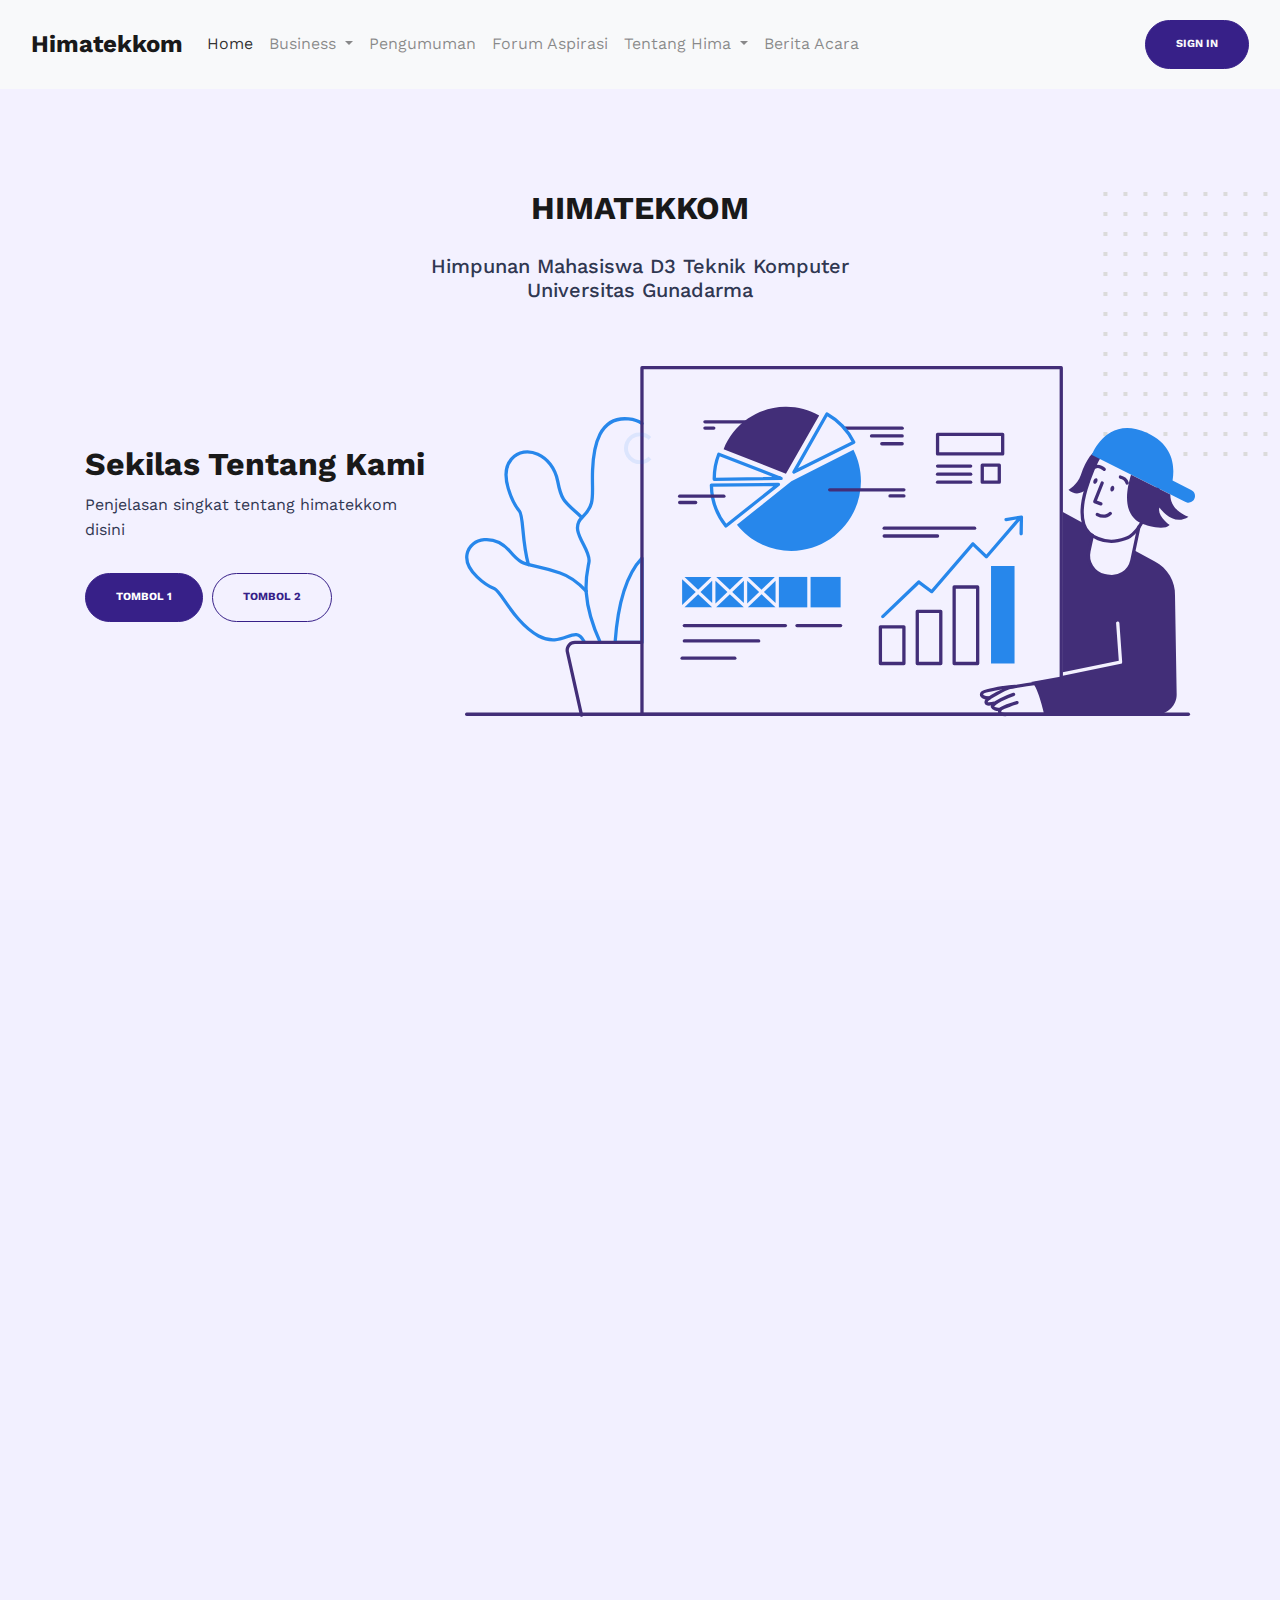
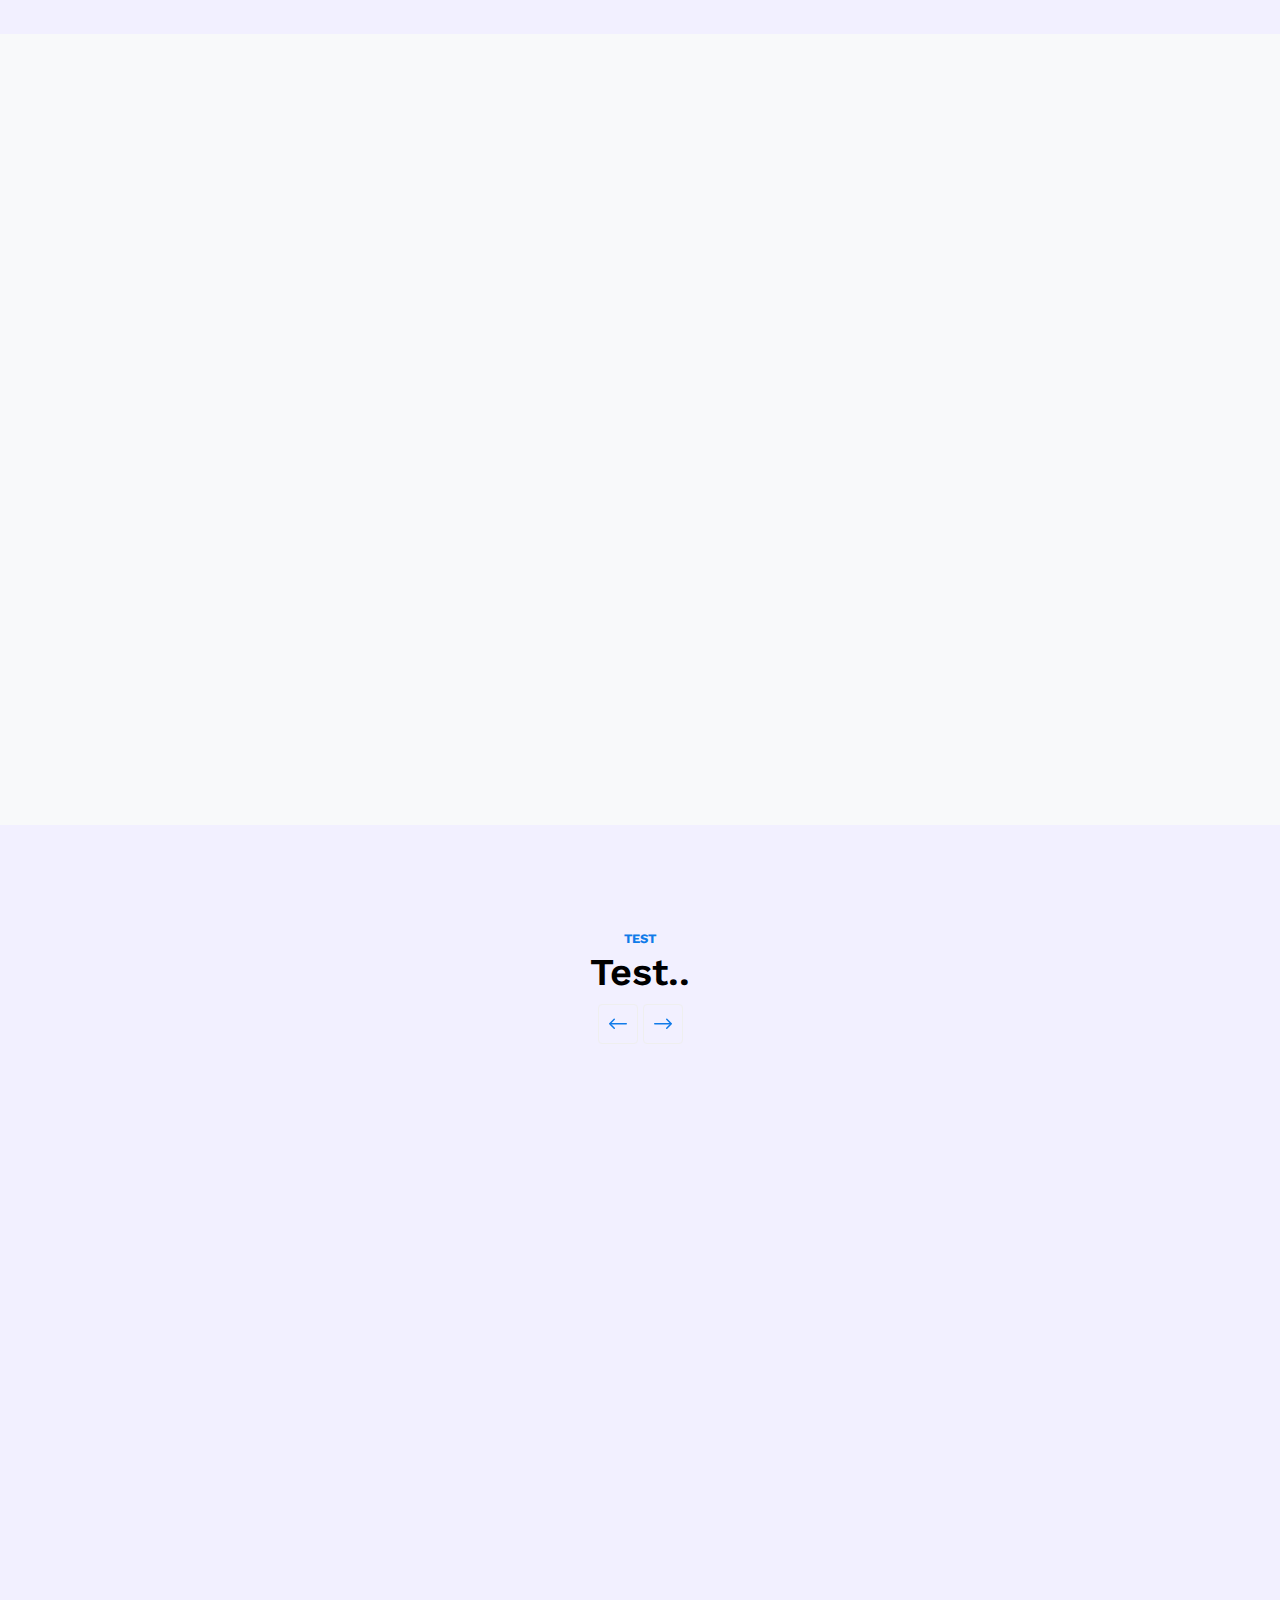
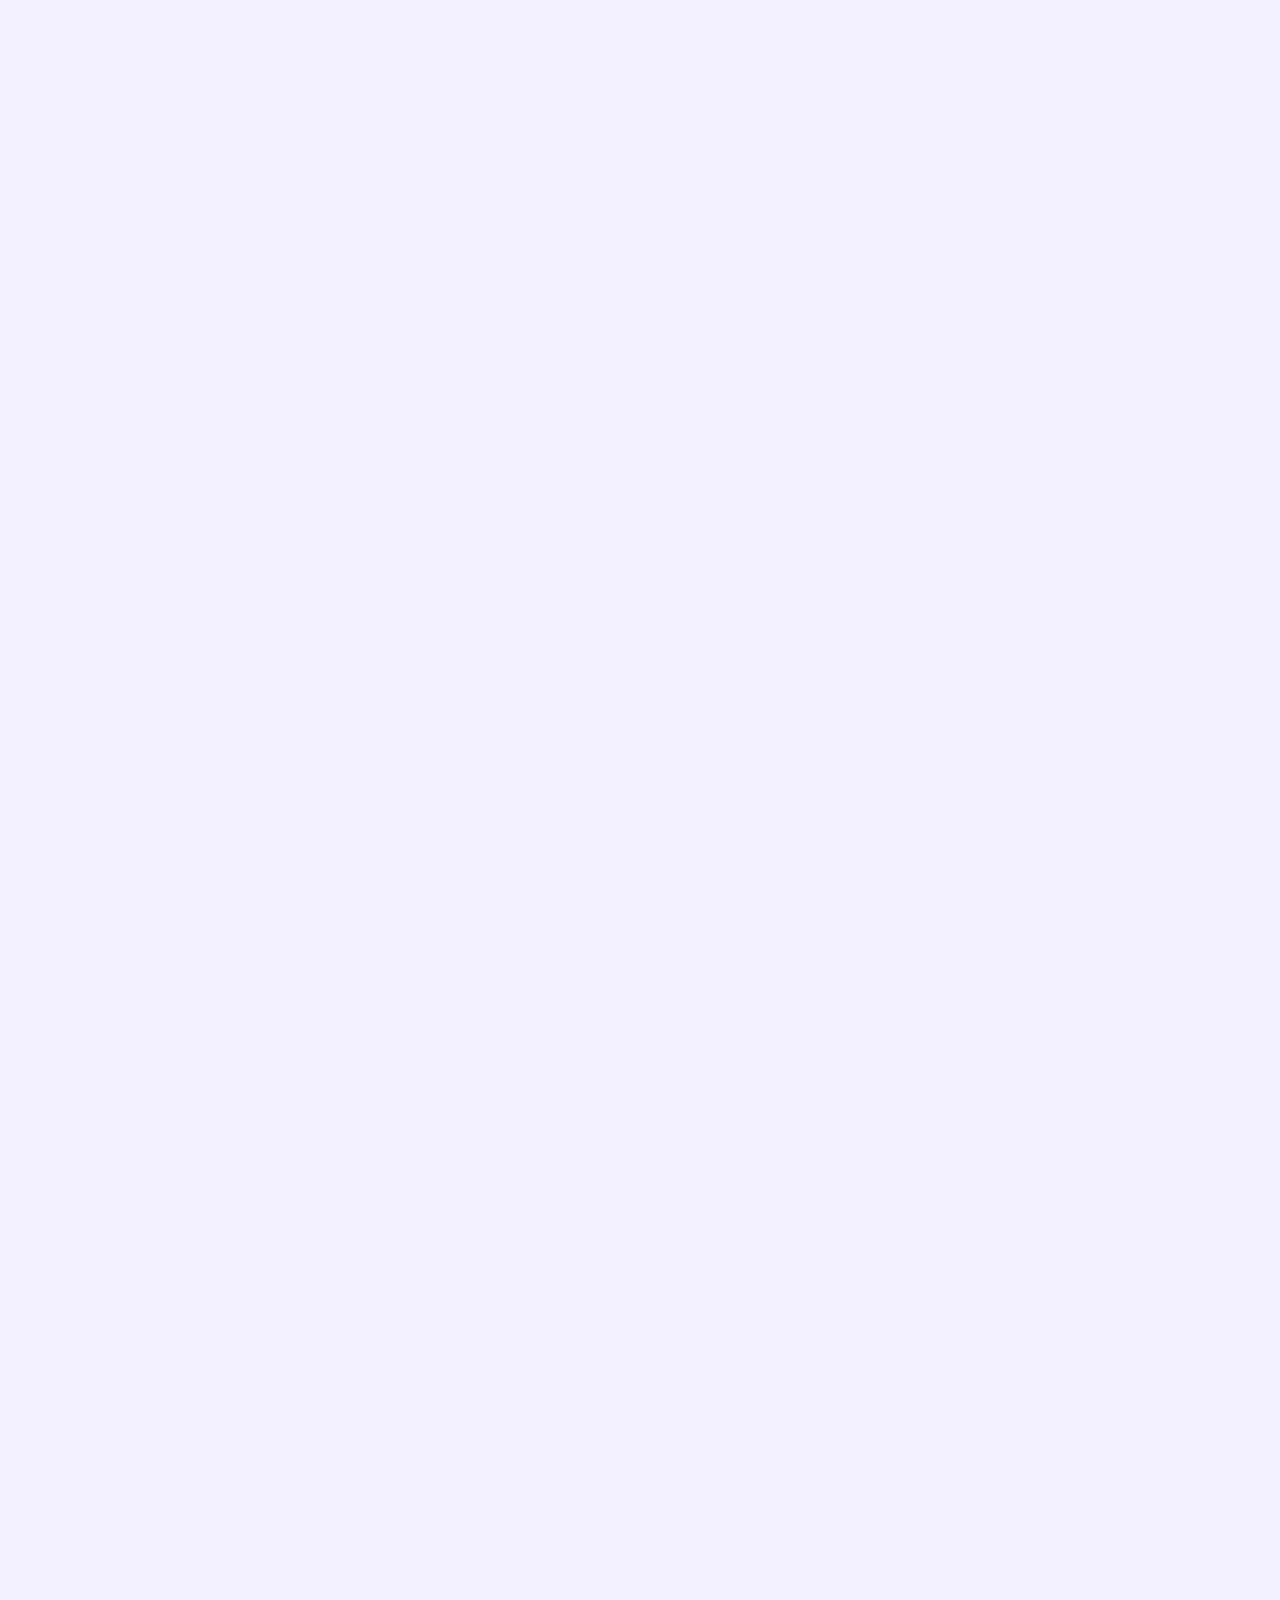
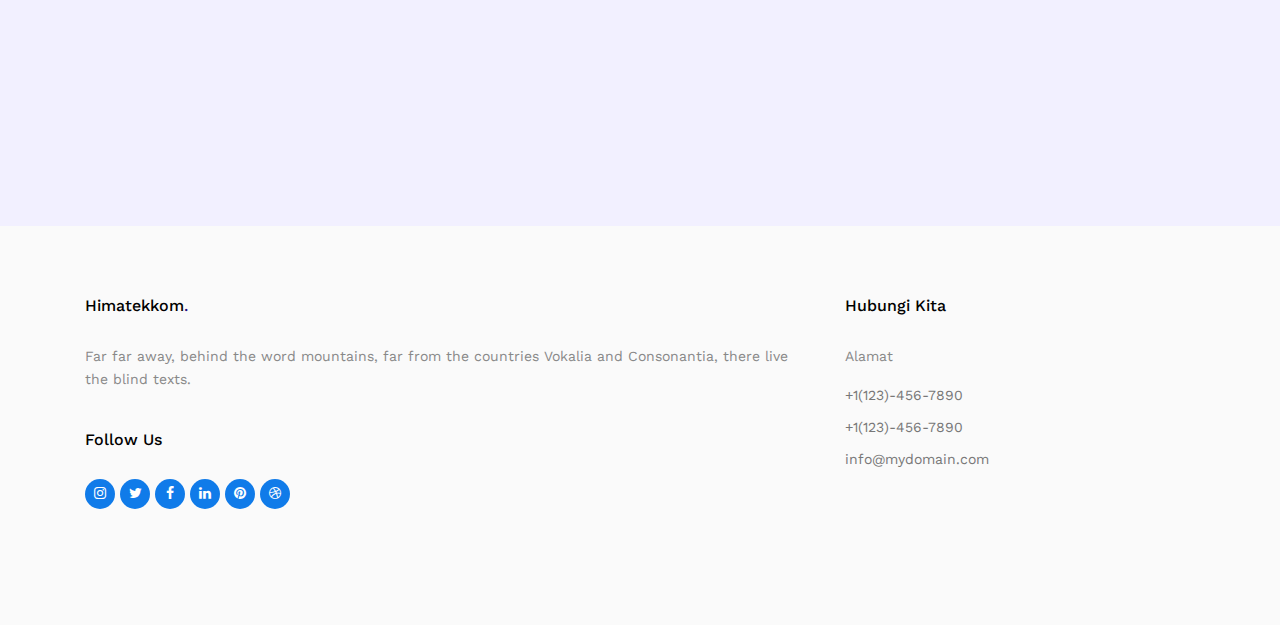
==== commit 1b68b8a6: "update navbar" ====
--- a/index.html
+++ b/index.html
@@ -1,45 +1,47 @@
-<!doctype html>
+<!DOCTYPE html>
 <html lang="en">
-
-<head>
-  <meta charset="utf-8">
-  <meta name="viewport" content="width=device-width, initial-scale=1, shrink-to-fit=no">
-  <meta name="author" content="Untree.co">
-  <link rel="shortcut icon" href="favicon.png">
-
-  <meta name="description" content="" />
-  <meta name="keywords" content="" />
-
-  <link rel="preconnect" href="https://fonts.googleapis.com">
-  <link rel="preconnect" href="https://fonts.gstatic.com" crossorigin>
-  <link href="https://fonts.googleapis.com/css2?family=Work+Sans:wght@400;500;600;700&display=swap" rel="stylesheet">
-
-  <link rel="stylesheet" href="css/bootstrap.min.css">
-  <link rel="stylesheet" href="css/owl.carousel.min.css">
-  <link rel="stylesheet" href="css/owl.theme.default.min.css">
-  <link rel="stylesheet" href="css/jquery.fancybox.min.css">
-  <link rel="stylesheet" href="fonts/icomoon/style.css">
-  <link rel="stylesheet" href="fonts/flaticon/font/flaticon.css">
-  <link rel="stylesheet" href="css/aos.css">
-  <link rel="stylesheet" href="css/style.css">
-
-  <title>Himatekkom Web - Under Dev</title>
-</head>
-
-<body data-spy="scroll" data-target=".site-navbar-target" data-offset="100">
-
-  <div class="site-mobile-menu site-navbar-target">
-    <div class="site-mobile-menu-header">
-      <div class="site-mobile-menu-close">
-        <span class="icofont-close js-menu-toggle"></span>
-      </div>
-    </div>
-    <div class="site-mobile-menu-body"></div>
-  </div>
-
-
-
-  <nav class="site-nav dark js-site-navbar mb-2 site-navbar-target">
+  <head>
+    <meta charset="utf-8" />
+    <meta
+      name="viewport"
+      content="width=device-width, initial-scale=1, shrink-to-fit=no"
+    />
+    <meta name="author" content="Untree.co" />
+    <link rel="shortcut icon" href="favicon.png" />
+
+    <meta name="description" content="" />
+    <meta name="keywords" content="" />
+
+    <link rel="preconnect" href="https://fonts.googleapis.com" />
+    <link rel="preconnect" href="https://fonts.gstatic.com" crossorigin />
+    <link
+      href="https://fonts.googleapis.com/css2?family=Work+Sans:wght@400;500;600;700&display=swap"
+      rel="stylesheet"
+    />
+
+    <link rel="stylesheet" href="css/bootstrap.min.css" />
+    <link rel="stylesheet" href="css/owl.carousel.min.css" />
+    <link rel="stylesheet" href="css/owl.theme.default.min.css" />
+    <link rel="stylesheet" href="css/jquery.fancybox.min.css" />
+    <link rel="stylesheet" href="fonts/icomoon/style.css" />
+    <link rel="stylesheet" href="fonts/flaticon/font/flaticon.css" />
+    <link rel="stylesheet" href="css/aos.css" />
+    <link rel="stylesheet" href="css/style.css" />
+
+    <title>Himatekkom Web - Under Dev</title>
+  </head>
+
+  <body data-spy="scroll" data-target=".site-navbar-target" data-offset="100">
+    <div class="site-mobile-menu site-navbar-target">
+      <div class="site-mobile-menu-header">
+        <div class="site-mobile-menu-close">
+          <span class="icofont-close js-menu-toggle"></span>
+        </div>
+      </div>
+      <div class="site-mobile-menu-body"></div>
+    </div>
+
+    <!-- <nav class="site-nav dark js-site-navbar mb-2 site-navbar-target">
     <div class="container">
       <div class="site-navigation">
         <a href="index.html" class="logo m-0 float-left">Himatekkom<span class="text-primary">.</span></a>
@@ -96,501 +98,792 @@
 
       </div>
     </div>
-  </nav>
-
-
-  <div class="untree_co-hero pb-0" id="home-section">
-    <div class="container">
-      <div class="row">
-
-        <div class="col-12">
-          <div class="dots"></div>
-          <div class="row justify-content-center">
-            <div class="col-md-7 text-center mb-2">
-              <h1 class="heading" data-aos="fade-up" data-aos-delay="0">HIMATEKKOM
-                <h5 class="d-block">Himpunan Mahasiswa D3 Teknik Komputer <br> Universitas Gunadarma</h5>
-              </h1>
-            </div>
-          </div>
-          <div class="row align-items-center mt-5">
-
-            <div class="col-lg-4">
-              <div class="intro">
-
-                <div class="excerpt" data-aos="fade-up" data-aos-delay="100">
-                  <h2 class="font-weight-bold">Sekilas Tentang Kami</h2>
-                  <p>Penjelasan singkat tentang himatekkom disini</p>
-                </div> <!-- /.excerpt -->
-                <p data-aos="fade-up" data-aos-delay="200">
-                  <a href="#features-section" class="btn btn-primary smoothscroll mr-1"> Tombol 1</a>
-                  <a href="#pricing-section" class="btn btn-outline-primary smoothscroll">Tombol 2</a>
-                </p>
-              </div>
-
-            </div> <!-- /.col-lg-5 -->
-            <div class="col-lg-8">
-              <div class="illustration">
-                <img src="images/graphs-statistics_outline.svg" alt="Image" class="img-fluid">
-              </div>
-            </div>
-          </div>
-        </div>
-
-      </div> <!-- /.row -->
-    </div> <!-- /.container -->
-    <!-- <div class="illustration">
+  </nav> -->
+
+    <nav class="navbar site-nav dark navbar-expand-lg bg-light navbar-light">
+      <div class="container-fluid">
+        <a class="navbar-brand logo" href="index.html">Himatekkom</a>
+        <button
+          class="navbar-toggler"
+          type="button"
+          data-bs-toggle="collapse"
+          data-bs-target="#navbarSupportedContent"
+          aria-controls="navbarSupportedContent"
+          aria-expanded="false"
+          aria-label="Toggle navigation"
+        >
+          <span class="navbar-toggler-icon"></span>
+        </button>
+        <div class="collapse navbar-collapse" id="navbarSupportedContent">
+          <ul class="navbar-nav me-auto mb-2 mb-lg-0">
+            <li class="nav-item">
+              <a class="nav-link active" aria-current="page" href="index.html"
+                >Home</a
+              >
+            </li>
+            <li class="nav-item dropdown">
+              <a
+                class="nav-link dropdown-toggle"
+                href="#"
+                role="button"
+                data-bs-toggle="dropdown"
+                aria-expanded="false"
+              >
+                Business
+              </a>
+              <ul class="dropdown-menu">
+                <li><a class="dropdown-item" href="#">Action</a></li>
+                <li><a class="dropdown-item" href="#">Another action</a></li>
+                <li><hr class="dropdown-divider" /></li>
+                <li>
+                  <a class="dropdown-item" href="#">Something else here</a>
+                </li>
+              </ul>
+            </li>
+            <li class="nav-item">
+              <a class="nav-link" href="pengumuman.html">Pengumuman</a>
+            </li>
+            <li class="nav-item">
+              <a class="nav-link" href="forum_aspirasi.html">Forum Aspirasi</a>
+            </li>
+            <li class="nav-item dropdown">
+              <a
+                class="nav-link dropdown-toggle"
+                href="#"
+                role="button"
+                data-bs-toggle="dropdown"
+                aria-expanded="false"
+              >
+                Tentang Hima
+              </a>
+              <ul class="dropdown-menu">
+                <li><a class="dropdown-item" href="#">Action</a></li>
+                <li><a class="dropdown-item" href="#">Another action</a></li>
+                <li><hr class="dropdown-divider" /></li>
+                <li>
+                  <a class="dropdown-item" href="#">Something else here</a>
+                </li>
+              </ul>
+            </li>
+            <li class="nav-item">
+              <a class="nav-link" href="forum_aspirasi.html">Berita Acara</a>
+            </li>
+          </ul>
+        </div>
+        <div class="d-flex">
+          <a class="btn btn-primary text-light" href="signin.html">Sign In</a>
+        </div>
+      </div>
+    </nav>
+
+    <div class="untree_co-hero pb-0" id="home-section">
+      <div class="container">
+        <div class="row">
+          <div class="col-12">
+            <div class="dots"></div>
+            <div class="row justify-content-center">
+              <div class="col-md-7 text-center mb-2">
+                <h1 class="heading" data-aos="fade-up" data-aos-delay="0">
+                  HIMATEKKOM
+                  <h5 class="d-block">
+                    Himpunan Mahasiswa D3 Teknik Komputer <br />
+                    Universitas Gunadarma
+                  </h5>
+                </h1>
+              </div>
+            </div>
+            <div class="row align-items-center mt-5">
+              <div class="col-lg-4">
+                <div class="intro">
+                  <div class="excerpt" data-aos="fade-up" data-aos-delay="100">
+                    <h2 class="font-weight-bold">Sekilas Tentang Kami</h2>
+                    <p>Penjelasan singkat tentang himatekkom disini</p>
+                  </div>
+                  <!-- /.excerpt -->
+                  <p data-aos="fade-up" data-aos-delay="200">
+                    <a
+                      href="#features-section"
+                      class="btn btn-primary smoothscroll mr-1"
+                    >
+                      Tombol 1</a
+                    >
+                    <a
+                      href="#pricing-section"
+                      class="btn btn-outline-primary smoothscroll"
+                      >Tombol 2</a
+                    >
+                  </p>
+                </div>
+              </div>
+              <!-- /.col-lg-5 -->
+              <div class="col-lg-8">
+                <div class="illustration">
+                  <img
+                    src="images/graphs-statistics_outline.svg"
+                    alt="Image"
+                    class="img-fluid"
+                  />
+                </div>
+              </div>
+            </div>
+          </div>
+        </div>
+        <!-- /.row -->
+      </div>
+      <!-- /.container -->
+      <!-- <div class="illustration">
       
     </div> -->
-  </div> <!-- /.untree_co-hero -->
-
-  <div class="untree_co-section">
-    <div class="container">
-
-      <div class="row mb-5">
-        <div class="col-12 text-center" data-aos="fade-up" data-aos-delay="0">
-          <span class="caption">Tulisan Disini</span>
-          <h2 class="heading">Tulisan Heading disini</h2>
-          <p>Tulisan sub-title disini</p>
-        </div>
-      </div> <!-- /.row -->
-
-      <div class="row">
-        <div class="col-lg-6 mb-4" data-aos="fade-up" data-aos-delay="100">
-          <div class="service horizontal d-flex">
-            <div class="service-icon color-1 mb-4">
-
-            </div> <!-- /.icon -->
-            <div class="service-contents">
-              <h3>Micola 123</h3>
-              <p>Lorem ipsum dolor sit amet, consectetur adipisicing elit. Qui impedit distinctio neque laboriosam,
-                consequuntur possimus et accusamus facilis omnis quam provident minus architecto nemo quibusdam vitae
-                mollitia dignissimos placeat aspernatur.</p>
-              <p><a href="#" class="read-more">Learn More</a></p>
-            </div> <!-- /.service-contents-->
-          </div> <!-- /.service -->
-        </div>
-
-        <div class="col-lg-6 mb-4" data-aos="fade-up" data-aos-delay="200">
-          <div class="service horizontal d-flex">
-            <div class="service-icon color-2 mb-4">
-
-            </div> <!-- /.icon -->
-            <div class="service-contents">
-              <h3>Micola 456</h3>
-              <p>Lorem ipsum dolor sit amet consectetur adipisicing elit. Ipsum, laborum ullam. Eius quaerat quos
-                nostrum mollitia ad, rerum fuga officia est ducimus magnam non esse vel fugit dicta adipisci minus!</p>
-              <p><a href="#" class="read-more">Learn More</a></p>
-            </div> <!-- /.service-contents-->
-          </div> <!-- /.service -->
-        </div>
-
-        <div class="col-lg-6 mb-4" data-aos="fade-up" data-aos-delay="300">
-          <div class="service horizontal d-flex">
-            <div class="service-icon color-3 mb-4">
-
-            </div> <!-- /.icon -->
-            <div class="service-contents">
-              <h3>Micola 789</h3>
-              <p>Lorem ipsum dolor sit amet consectetur adipisicing elit. Magni quo atque deleniti earum esse, ex
-                numquam at, distinctio quis excepturi veniam? Dicta, ipsum rerum. Numquam sapiente sequi perspiciatis
-                maiores totam!</p>
-              <p><a href="#" class="read-more">Learn More</a></p>
-            </div> <!-- /.service-contents-->
-          </div> <!-- /.service -->
-        </div>
-
-        <div class="col-lg-6 mb-4" data-aos="fade-up" data-aos-delay="400">
-          <div class="service horizontal d-flex">
-            <div class="service-icon color-4 mb-4">
-
-            </div> <!-- /.icon -->
-            <div class="service-contents">
-              <h3>Test 123</h3>
-              <p>Lorem ipsum dolor, sit amet consectetur adipisicing elit. Veritatis unde fugit natus minima, et eum
-                consectetur laudantium, deleniti officiis sapiente qui deserunt! Cum excepturi dolor, cumque voluptates
-                quasi unde assumenda.</p>
-              <p><a href="#" class="read-more">Learn More</a></p>
-            </div> <!-- /.service-contents-->
-          </div> <!-- /.service -->
-        </div>
-      </div> <!-- /.row -->
-
-    </div> <!-- /.container -->
-  </div> <!-- /.untree_co-section -->
-
-
-  <div class="untree_co-section bg-light" id="pricing-section">
-    <div class="container">
-
-      <div class="row pricing-title">
-        <div class="col-12 text-center" data-aos="fade-up" data-aos-delay="0">
-          <span class="caption">Test</span>
-          <h2 class="heading">Test</h2>
-          <p>Lorem ipsum dolor sit amet consectetur adipisicing elit. Blanditiis, quam.</p>
-        </div>
-      </div> <!-- /.row -->
-
-      <div class="row justify-content-center">
-        <div class="col-lg-10">
-          <div class="row">
-            <div class="col-lg-4" data-aos="fade-up" data-aos-delay="100">
-              <div class="pricing">
-                <div class="body">
-                  <div class="price">
-                    <span class="price"><span>Test</span></span>
-                    <span class="d-block plan mb-4">Free</span>
+    </div>
+    <!-- /.untree_co-hero -->
+
+    <div class="untree_co-section">
+      <div class="container">
+        <div class="row mb-5">
+          <div class="col-12 text-center" data-aos="fade-up" data-aos-delay="0">
+            <span class="caption">Tulisan Disini</span>
+            <h2 class="heading">Tulisan Heading disini</h2>
+            <p>Tulisan sub-title disini</p>
+          </div>
+        </div>
+        <!-- /.row -->
+
+        <div class="row">
+          <div class="col-lg-6 mb-4" data-aos="fade-up" data-aos-delay="100">
+            <div class="service horizontal d-flex">
+              <div class="service-icon color-1 mb-4"></div>
+              <!-- /.icon -->
+              <div class="service-contents">
+                <h3>Micola 123</h3>
+                <p>
+                  Lorem ipsum dolor sit amet, consectetur adipisicing elit. Qui
+                  impedit distinctio neque laboriosam, consequuntur possimus et
+                  accusamus facilis omnis quam provident minus architecto nemo
+                  quibusdam vitae mollitia dignissimos placeat aspernatur.
+                </p>
+                <p><a href="#" class="read-more">Learn More</a></p>
+              </div>
+              <!-- /.service-contents-->
+            </div>
+            <!-- /.service -->
+          </div>
+
+          <div class="col-lg-6 mb-4" data-aos="fade-up" data-aos-delay="200">
+            <div class="service horizontal d-flex">
+              <div class="service-icon color-2 mb-4"></div>
+              <!-- /.icon -->
+              <div class="service-contents">
+                <h3>Micola 456</h3>
+                <p>
+                  Lorem ipsum dolor sit amet consectetur adipisicing elit.
+                  Ipsum, laborum ullam. Eius quaerat quos nostrum mollitia ad,
+                  rerum fuga officia est ducimus magnam non esse vel fugit dicta
+                  adipisci minus!
+                </p>
+                <p><a href="#" class="read-more">Learn More</a></p>
+              </div>
+              <!-- /.service-contents-->
+            </div>
+            <!-- /.service -->
+          </div>
+
+          <div class="col-lg-6 mb-4" data-aos="fade-up" data-aos-delay="300">
+            <div class="service horizontal d-flex">
+              <div class="service-icon color-3 mb-4"></div>
+              <!-- /.icon -->
+              <div class="service-contents">
+                <h3>Micola 789</h3>
+                <p>
+                  Lorem ipsum dolor sit amet consectetur adipisicing elit. Magni
+                  quo atque deleniti earum esse, ex numquam at, distinctio quis
+                  excepturi veniam? Dicta, ipsum rerum. Numquam sapiente sequi
+                  perspiciatis maiores totam!
+                </p>
+                <p><a href="#" class="read-more">Learn More</a></p>
+              </div>
+              <!-- /.service-contents-->
+            </div>
+            <!-- /.service -->
+          </div>
+
+          <div class="col-lg-6 mb-4" data-aos="fade-up" data-aos-delay="400">
+            <div class="service horizontal d-flex">
+              <div class="service-icon color-4 mb-4"></div>
+              <!-- /.icon -->
+              <div class="service-contents">
+                <h3>Test 123</h3>
+                <p>
+                  Lorem ipsum dolor, sit amet consectetur adipisicing elit.
+                  Veritatis unde fugit natus minima, et eum consectetur
+                  laudantium, deleniti officiis sapiente qui deserunt! Cum
+                  excepturi dolor, cumque voluptates quasi unde assumenda.
+                </p>
+                <p><a href="#" class="read-more">Learn More</a></p>
+              </div>
+              <!-- /.service-contents-->
+            </div>
+            <!-- /.service -->
+          </div>
+        </div>
+        <!-- /.row -->
+      </div>
+      <!-- /.container -->
+    </div>
+    <!-- /.untree_co-section -->
+
+    <div class="untree_co-section bg-light" id="pricing-section">
+      <div class="container">
+        <div class="row pricing-title">
+          <div class="col-12 text-center" data-aos="fade-up" data-aos-delay="0">
+            <span class="caption">Test</span>
+            <h2 class="heading">Test</h2>
+            <p>
+              Lorem ipsum dolor sit amet consectetur adipisicing elit.
+              Blanditiis, quam.
+            </p>
+          </div>
+        </div>
+        <!-- /.row -->
+
+        <div class="row justify-content-center">
+          <div class="col-lg-10">
+            <div class="row">
+              <div class="col-lg-4" data-aos="fade-up" data-aos-delay="100">
+                <div class="pricing">
+                  <div class="body">
+                    <div class="price">
+                      <span class="price"><span>Test</span></span>
+                      <span class="d-block plan mb-4">Free</span>
+                    </div>
+                    <ul class="list-unstyled ul-check primary mb-5">
+                      <li>Test</li>
+                      <li>Test</li>
+                      <li>Test/li></li>
+                    </ul>
+
+                    <p class="text-center mb-0">
+                      <a href="#" class="btn btn-outline-primary"
+                        >Get Started</a
+                      >
+                    </p>
                   </div>
-                  <ul class="list-unstyled ul-check primary mb-5">
-                    <li>Test</li>
-                    <li>Test</li>
-                    <li>Test/li>
-                  </ul>
-                  <p class="text-center mb-0"><a href="#" class="btn btn-outline-primary">Get Started</a></p>
-                </div>
-              </div> <!-- /.pricing -->
-            </div> <!-- /.col-lg-4 -->
-
-            <div class="col-lg-4" data-aos="fade-up" data-aos-delay="200">
-              <div class="pricing active">
-                <div class="body">
-                  <div class="price">
-                    <span class="price"><span>Test</span></span>
-                    <span class="d-block plan mb-4">Test</span>
+                </div>
+                <!-- /.pricing -->
+              </div>
+              <!-- /.col-lg-4 -->
+
+              <div class="col-lg-4" data-aos="fade-up" data-aos-delay="200">
+                <div class="pricing active">
+                  <div class="body">
+                    <div class="price">
+                      <span class="price"><span>Test</span></span>
+                      <span class="d-block plan mb-4">Test</span>
+                    </div>
+                    <ul class="list-unstyled ul-check primary mb-5">
+                      <li>Test</li>
+                      <li>Test</li>
+                      <li>Test</li>
+                    </ul>
+                    <p class="text-center mb-0">
+                      <a href="#" class="btn btn-primary">Get Started</a>
+                    </p>
                   </div>
-                  <ul class="list-unstyled ul-check primary mb-5">
-                    <li>Test</li>
-                    <li>Test</li>
-                    <li>Test</li>
-                  </ul>
-                  <p class="text-center mb-0"><a href="#" class="btn btn-primary">Get Started</a></p>
-                </div>
-              </div> <!-- /.pricing -->
-
-            </div> <!-- /.col-lg-4 -->
-
-            <div class="col-lg-4" data-aos="fade-up" data-aos-delay="300">
-              <div class="pricing">
-
-                <div class="body">
-                  <div class="price">
-                    <span class="price"><span>Test</span></span>
-                    <span class="d-block plan mb-4">Test</span>
+                </div>
+                <!-- /.pricing -->
+              </div>
+              <!-- /.col-lg-4 -->
+
+              <div class="col-lg-4" data-aos="fade-up" data-aos-delay="300">
+                <div class="pricing">
+                  <div class="body">
+                    <div class="price">
+                      <span class="price"><span>Test</span></span>
+                      <span class="d-block plan mb-4">Test</span>
+                    </div>
+                    <ul class="list-unstyled ul-check primary mb-5">
+                      <li>Test</li>
+                      <li>Test</li>
+                      <li>Test</li>
+                    </ul>
+                    <p class="text-center mb-0">
+                      <a href="#" class="btn btn-outline-primary"
+                        >Get Started</a
+                      >
+                    </p>
                   </div>
-                  <ul class="list-unstyled ul-check primary mb-5">
-                    <li>Test</li>
-                    <li>Test</li>
-                    <li>Test</li>
-                  </ul>
-                  <p class="text-center mb-0"><a href="#" class="btn btn-outline-primary">Get Started</a></p>
-                </div>
-              </div> <!-- /.pricing -->
-            </div> <!-- /.col-lg-4 -->
-          </div> <!-- /.row -->
-        </div> <!-- /.col-lg-8 -->
-      </div> <!-- /.row -->
-    </div> <!-- /.container -->
-  </div> <!-- /.untree_co-section -->
-
-  <div class="untree_co-section" id="testimonials-section">
-    <div class="container">
-      <div class="row mb-5">
-        <div class="col-lg-12 text-center">
-          <span class="caption">Test</span>
-          <h2 class="heading">Test..</h2>
-
-          <div>
-            <a href="#" class="js-custom-prev-v2 cusotm-slider-nav custom-prev"><span><svg class="bi bi-arrow-left"
-                  width="1em" height="1em" viewBox="0 0 16 16" fill="currentColor" xmlns="http://www.w3.org/2000/svg">
-                  <path fill-rule="evenodd"
-                    d="M5.854 4.646a.5.5 0 0 1 0 .708L3.207 8l2.647 2.646a.5.5 0 0 1-.708.708l-3-3a.5.5 0 0 1 0-.708l3-3a.5.5 0 0 1 .708 0z" />
-                  <path fill-rule="evenodd" d="M2.5 8a.5.5 0 0 1 .5-.5h10.5a.5.5 0 0 1 0 1H3a.5.5 0 0 1-.5-.5z" />
-                </svg></span></a>
-            <a href="#" class="js-custom-next-v2 cusotm-slider-nav custom-next"><span>
-                <svg class="bi bi-arrow-right" width="1em" height="1em" viewBox="0 0 16 16" fill="currentColor"
-                  xmlns="http://www.w3.org/2000/svg">
-                  <path fill-rule="evenodd"
-                    d="M10.146 4.646a.5.5 0 0 1 .708 0l3 3a.5.5 0 0 1 0 .708l-3 3a.5.5 0 0 1-.708-.708L12.793 8l-2.647-2.646a.5.5 0 0 1 0-.708z" />
-                  <path fill-rule="evenodd" d="M2 8a.5.5 0 0 1 .5-.5H13a.5.5 0 0 1 0 1H2.5A.5.5 0 0 1 2 8z" />
-                </svg></span>
-            </a>
-          </div>
-        </div>
-      </div>
-      <div class="row justify-content-center">
-
-        <div class="col-lg-12" data-aos="fade" data-aos-delay="200">
-          <div class="owl-2-slider owl-carousel">
-            <div class="item">
-              <div class="untree_co-testimonial d-flex">
-
-                <div class="text">
-                  <blockquote>
-                    &ldquo;Lorem ipsum dolor sit amet, consectetur adipisicing elit. Voluptates doloribus ex,
-                    praesentium accusantium reprehenderit tempore blanditiis tenetur non repellendus maxime deserunt
-                    laboriosam nobis reiciendis, distinctio eligendi vitae exercitationem quo numquam.&rdquo;
-                  </blockquote>
-                  <div class="author d-flex">
-                    <div class="pic mr-3">
-                      <img src="images/person_1.jpg" alt="Image" class="img-fluid">
+                </div>
+                <!-- /.pricing -->
+              </div>
+              <!-- /.col-lg-4 -->
+            </div>
+            <!-- /.row -->
+          </div>
+          <!-- /.col-lg-8 -->
+        </div>
+        <!-- /.row -->
+      </div>
+      <!-- /.container -->
+    </div>
+    <!-- /.untree_co-section -->
+
+    <div class="untree_co-section" id="testimonials-section">
+      <div class="container">
+        <div class="row mb-5">
+          <div class="col-lg-12 text-center">
+            <span class="caption">Test</span>
+            <h2 class="heading">Test..</h2>
+
+            <div>
+              <a
+                href="#"
+                class="js-custom-prev-v2 cusotm-slider-nav custom-prev"
+                ><span
+                  ><svg
+                    class="bi bi-arrow-left"
+                    width="1em"
+                    height="1em"
+                    viewBox="0 0 16 16"
+                    fill="currentColor"
+                    xmlns="http://www.w3.org/2000/svg"
+                  >
+                    <path
+                      fill-rule="evenodd"
+                      d="M5.854 4.646a.5.5 0 0 1 0 .708L3.207 8l2.647 2.646a.5.5 0 0 1-.708.708l-3-3a.5.5 0 0 1 0-.708l3-3a.5.5 0 0 1 .708 0z"
+                    />
+                    <path
+                      fill-rule="evenodd"
+                      d="M2.5 8a.5.5 0 0 1 .5-.5h10.5a.5.5 0 0 1 0 1H3a.5.5 0 0 1-.5-.5z"
+                    /></svg></span
+              ></a>
+              <a
+                href="#"
+                class="js-custom-next-v2 cusotm-slider-nav custom-next"
+                ><span>
+                  <svg
+                    class="bi bi-arrow-right"
+                    width="1em"
+                    height="1em"
+                    viewBox="0 0 16 16"
+                    fill="currentColor"
+                    xmlns="http://www.w3.org/2000/svg"
+                  >
+                    <path
+                      fill-rule="evenodd"
+                      d="M10.146 4.646a.5.5 0 0 1 .708 0l3 3a.5.5 0 0 1 0 .708l-3 3a.5.5 0 0 1-.708-.708L12.793 8l-2.647-2.646a.5.5 0 0 1 0-.708z"
+                    />
+                    <path
+                      fill-rule="evenodd"
+                      d="M2 8a.5.5 0 0 1 .5-.5H13a.5.5 0 0 1 0 1H2.5A.5.5 0 0 1 2 8z"
+                    /></svg
+                ></span>
+              </a>
+            </div>
+          </div>
+        </div>
+        <div class="row justify-content-center">
+          <div class="col-lg-12" data-aos="fade" data-aos-delay="200">
+            <div class="owl-2-slider owl-carousel">
+              <div class="item">
+                <div class="untree_co-testimonial d-flex">
+                  <div class="text">
+                    <blockquote>
+                      &ldquo;Lorem ipsum dolor sit amet, consectetur adipisicing
+                      elit. Voluptates doloribus ex, praesentium accusantium
+                      reprehenderit tempore blanditiis tenetur non repellendus
+                      maxime deserunt laboriosam nobis reiciendis, distinctio
+                      eligendi vitae exercitationem quo numquam.&rdquo;
+                    </blockquote>
+                    <div class="author d-flex">
+                      <div class="pic mr-3">
+                        <img
+                          src="images/person_1.jpg"
+                          alt="Image"
+                          class="img-fluid"
+                        />
+                      </div>
+                      <div>
+                        <strong class="d-block">Micola Arighi D</strong
+                        ><span class="d-block">Mahasiswa Biasa</span>
+                      </div>
                     </div>
-                    <div>
-                      <strong class="d-block">Micola Arighi D</strong><span class="d-block">Mahasiswa Biasa</span>
+                  </div>
+                </div>
+                <!-- /.untree_co-testimonial -->
+              </div>
+
+              <div class="item">
+                <div class="untree_co-testimonial d-flex">
+                  <div class="text">
+                    <blockquote>
+                      &ldquo;Lorem ipsum dolor sit amet consectetur adipisicing
+                      elit. Ipsam quidem repellendus fugit, ratione autem
+                      doloremque asperiores neque dolores quas mollitia sequi
+                      eum rem aliquam a nesciunt quis quasi. Iste,
+                      aliquam.&rdquo;
+                    </blockquote>
+                    <div class="author d-flex">
+                      <div class="pic mr-3">
+                        <img
+                          src="images/person_2.jpg"
+                          alt="Image"
+                          class="img-fluid"
+                        />
+                      </div>
+                      <div>
+                        <strong class="d-block">Micola Arighi D</strong
+                        ><span class="d-block">Mahasiswa</span>
+                      </div>
                     </div>
-
                   </div>
                 </div>
-              </div> <!-- /.untree_co-testimonial -->
-            </div>
-
-            <div class="item">
-              <div class="untree_co-testimonial d-flex">
-
-                <div class="text">
-                  <blockquote>
-                    &ldquo;Lorem ipsum dolor sit amet consectetur adipisicing elit. Ipsam quidem repellendus fugit,
-                    ratione autem doloremque asperiores neque dolores quas mollitia sequi eum rem aliquam a nesciunt
-                    quis quasi. Iste, aliquam.&rdquo;
-                  </blockquote>
-                  <div class="author d-flex">
-                    <div class="pic mr-3">
-                      <img src="images/person_2.jpg" alt="Image" class="img-fluid">
+                <!-- /.untree_co-testimonial -->
+              </div>
+
+              <div class="item">
+                <div class="untree_co-testimonial d-flex">
+                  <div class="text">
+                    <blockquote>
+                      &ldquo;Lorem ipsum dolor sit amet consectetur adipisicing
+                      elit. Dicta voluptate, molestiae magnam rerum culpa
+                      itaque. Dolor itaque aut laboriosam nulla corporis
+                      molestiae voluptate at! Accusantium voluptas recusandae
+                      mollitia quibusdam fugiat.&rdquo;
+                    </blockquote>
+                    <div class="author d-flex">
+                      <div class="pic mr-3">
+                        <img
+                          src="images/person_3.jpg"
+                          alt="Image"
+                          class="img-fluid"
+                        />
+                      </div>
+                      <div>
+                        <strong class="d-block">Micola Arighi</strong
+                        ><span class="d-block">Mhs</span>
+                      </div>
                     </div>
-                    <div>
-                      <strong class="d-block">Micola Arighi D</strong><span class="d-block">Mahasiswa</span>
-                    </div>
-
                   </div>
                 </div>
-              </div> <!-- /.untree_co-testimonial -->
-            </div>
-
-            <div class="item">
-              <div class="untree_co-testimonial d-flex">
-
-                <div class="text">
-                  <blockquote>
-                    &ldquo;Lorem ipsum dolor sit amet consectetur adipisicing elit. Dicta voluptate, molestiae magnam
-                    rerum culpa itaque. Dolor itaque aut laboriosam nulla corporis molestiae voluptate at! Accusantium
-                    voluptas recusandae mollitia quibusdam fugiat.&rdquo;
-                  </blockquote>
-                  <div class="author d-flex">
-                    <div class="pic mr-3">
-                      <img src="images/person_3.jpg" alt="Image" class="img-fluid">
-                    </div>
-                    <div>
-                      <strong class="d-block">Micola Arighi</strong><span class="d-block">Mhs</span>
-                    </div>
-
+                <!-- /.untree_co-testimonial -->
+              </div>
+            </div>
+          </div>
+        </div>
+        <!-- /.row -->
+      </div>
+      <!-- /.container -->
+    </div>
+    <!-- /.untree_co-section -->
+
+    <div class="untree_co-section" id="about-section">
+      <div class="container">
+        <div class="row justify-content-between mb-5">
+          <div
+            class="col-lg-8 mb-4 mb-lg-0"
+            data-aos="fade-up"
+            data-aos-delay="100"
+          >
+            <img
+              src="images/undraw_getting_coffee_re_f2do.svg"
+              alt="Image"
+              class="img-fluid"
+            />
+          </div>
+          <!-- /.col-lg-6 -->
+          <div class="col-lg-4">
+            <div class="mb-4" data-aos="fade-up" data-aos-delay="0">
+              <span class="caption">About us</span>
+              <h2 class="heading">Tentang Hima</h2>
+            </div>
+            <div class="mb-4" data-aos="fade-up" data-aos-delay="100">
+              <p>
+                Lorem ipsum dolor sit, amet consectetur adipisicing elit. Ullam
+                sequi eum illo quo, blanditiis dolor hic commodi, sint molestias
+                soluta fugit? Voluptas, magnam officia culpa fuga quidem ut
+                eveniet expedita!
+              </p>
+              <p>
+                lorem<span class="highlight"
+                  >Lorem ipsum dolor sit amet consectetur adipisicing elit.
+                  Ipsam, ut.</span
+                >, Lorem ipsum dolor sit amet consectetur adipisicing elit.
+                Modi, commodi.
+              </p>
+            </div>
+
+            <ul
+              class="list-unstyled ul-check primary mb-4"
+              data-aos="fade-up"
+              data-aos-delay="200"
+            >
+              <li>x</li>
+              <li>x</li>
+              <li>x</li>
+            </ul>
+
+            <div class="row count-numbers">
+              <div class="col-6 col-lg-6" data-aos="fade-up" data-aos-delay="0">
+                <span class="counter d-block"
+                  ><span data-number="24">0</span></span
+                >
+                <span class="caption-2">Anggota</span>
+              </div>
+              <div
+                class="col-6 col-lg-6"
+                data-aos="fade-up"
+                data-aos-delay="100"
+              >
+                <span class="counter d-block"
+                  ><span data-number="6"></span><span></span
+                ></span>
+                <span class="caption-2">Divisi</span>
+              </div>
+            </div>
+          </div>
+          <!-- /.col-lg-6 -->
+        </div>
+        <!-- /.row -->
+
+        <div class="row pt-5">
+          <div class="col-12 mb-5" data-aos="fade-up">
+            <h2 class="heading">Profil Pengurus</h2>
+          </div>
+          <div class="col-6 col-lg-4" data-aos="fade-up" data-aos-delayt="100">
+            <img
+              src="images/person_1.jpg"
+              alt="Image"
+              class="img-fluid mb-3 w-50 rounded-circle"
+            />
+            <h3 class="h5 font-weight-bold">Micola A</h3>
+            <p>
+              Lorem ipsum, dolor sit amet consectetur adipisicing elit.
+              Excepturi incidunt maxime laboriosam ab, sapiente accusantium
+              totam quia. Laboriosam a pariatur ex distinctio, ullam doloribus
+              voluptates in tenetur quae, quisquam aut.
+            </p>
+          </div>
+          <div class="col-6 col-lg-4" data-aos="fade-up" data-aos-delayt="200">
+            <img
+              src="images/person_2.jpg"
+              alt="Image"
+              class="img-fluid mb-3 w-50 rounded-circle"
+            />
+            <h3 class="h5 font-weight-bold">Mico</h3>
+            <p>
+              Lorem ipsum dolor sit amet consectetur adipisicing elit. Sit illum
+              nostrum blanditiis autem, molestiae, in nihil sed, quis ipsa eius
+              expedita quam omnis porro recusandae voluptate velit sapiente
+              voluptas dolorem?
+            </p>
+          </div>
+          <div class="col-6 col-lg-4" data-aos="fade-up" data-aos-delayt="300">
+            <img
+              src="images/person_3.jpg"
+              alt="Image"
+              class="img-fluid mb-3 w-50 rounded-circle"
+            />
+            <h3 class="h5 font-weight-bold">Micola A</h3>
+            <p>
+              Lorem ipsum dolor sit, amet consectetur adipisicing elit. Beatae,
+              quam. Laudantium natus modi eveniet ut ipsam reiciendis sit ipsa
+              praesentium, impedit id dolore odio necessitatibus quasi qui,
+              ratione doloribus quod?
+            </p>
+          </div>
+        </div>
+      </div>
+      <!-- /.container -->
+    </div>
+    <!-- /.untree_co-section -->
+
+    <div class="untree_co-section" id="contact-section">
+      <div class="container">
+        <div class="row mb-5" data-aos="fade-up" data-aos-delay="0">
+          <div class="col-12 text-center">
+            <span class="caption">Contact</span>
+            <h2 class="heading">Hubungi Kami</h2>
+            <p>
+              Lorem ipsum dolor sit amet consectetur adipisicing elit. Nam,
+              soluta?
+            </p>
+          </div>
+        </div>
+        <!-- /.row -->
+        <div class="row">
+          <div class="col-lg-7">
+            <form class="contact-form" data-aos="fade-up" data-aos-delay="100">
+              <div class="row">
+                <div class="col-6">
+                  <div class="form-group">
+                    <label class="" for="fname">First name</label>
+                    <input type="text" class="form-control" id="fname" />
                   </div>
                 </div>
-              </div> <!-- /.untree_co-testimonial -->
-            </div>
-          </div>
-        </div>
-      </div> <!-- /.row -->
-    </div> <!-- /.container -->
-  </div> <!-- /.untree_co-section -->
-
-  <div class="untree_co-section" id="about-section">
-    <div class="container">
-      <div class="row justify-content-between mb-5">
-        <div class="col-lg-8 mb-4 mb-lg-0" data-aos="fade-up" data-aos-delay="100">
-          <img src="images/undraw_getting_coffee_re_f2do.svg" alt="Image" class="img-fluid">
-        </div> <!-- /.col-lg-6 -->
-        <div class="col-lg-4">
-          <div class="mb-4" data-aos="fade-up" data-aos-delay="0">
-            <span class="caption">About us</span>
-            <h2 class="heading">Tentang Hima</h2>
-          </div>
-          <div class="mb-4" data-aos="fade-up" data-aos-delay="100">
-            <p>Lorem ipsum dolor sit, amet consectetur adipisicing elit. Ullam sequi eum illo quo, blanditiis dolor hic
-              commodi, sint molestias soluta fugit? Voluptas, magnam officia culpa fuga quidem ut eveniet expedita!</p>
-            <p>lorem<span class="highlight">Lorem ipsum dolor sit amet consectetur adipisicing elit. Ipsam, ut.</span>,
-              Lorem ipsum dolor sit amet consectetur adipisicing elit. Modi, commodi.</p>
-          </div>
-
-          <ul class="list-unstyled ul-check primary mb-4" data-aos="fade-up" data-aos-delay="200">
-            <li>x</li>
-            <li>x</li>
-            <li>x</li>
-          </ul>
-
-
-          <div class="row count-numbers">
-            <div class="col-6 col-lg-6" data-aos="fade-up" data-aos-delay="0">
-              <span class="counter d-block"><span data-number="24">0</span></span>
-              <span class="caption-2">Anggota</span>
-            </div>
-            <div class="col-6 col-lg-6" data-aos="fade-up" data-aos-delay="100">
-              <span class="counter d-block"><span data-number="6"></span><span></span></span>
-              <span class="caption-2">Divisi</span>
-            </div>
-          </div>
-        </div> <!-- /.col-lg-6 -->
-      </div> <!-- /.row -->
-
-      <div class="row pt-5">
-        <div class="col-12 mb-5" data-aos="fade-up">
-          <h2 class="heading">Profil Pengurus</h2>
-        </div>
-        <div class="col-6 col-lg-4" data-aos="fade-up" data-aos-delayt="100">
-          <img src="images/person_1.jpg" alt="Image" class="img-fluid mb-3 w-50 rounded-circle">
-          <h3 class="h5 font-weight-bold">Micola A</h3>
-          <p>Lorem ipsum, dolor sit amet consectetur adipisicing elit. Excepturi incidunt maxime laboriosam ab, sapiente
-            accusantium totam quia. Laboriosam a pariatur ex distinctio, ullam doloribus voluptates in tenetur quae,
-            quisquam aut.</p>
-        </div>
-        <div class="col-6 col-lg-4" data-aos="fade-up" data-aos-delayt="200">
-          <img src="images/person_2.jpg" alt="Image" class="img-fluid mb-3 w-50 rounded-circle">
-          <h3 class="h5 font-weight-bold">Mico</h3>
-          <p>Lorem ipsum dolor sit amet consectetur adipisicing elit. Sit illum nostrum blanditiis autem, molestiae, in
-            nihil sed, quis ipsa eius expedita quam omnis porro recusandae voluptate velit sapiente voluptas dolorem?
-          </p>
-        </div>
-        <div class="col-6 col-lg-4" data-aos="fade-up" data-aos-delayt="300">
-          <img src="images/person_3.jpg" alt="Image" class="img-fluid mb-3 w-50 rounded-circle">
-          <h3 class="h5 font-weight-bold">Micola A</h3>
-          <p>Lorem ipsum dolor sit, amet consectetur adipisicing elit. Beatae, quam. Laudantium natus modi eveniet ut
-            ipsam reiciendis sit ipsa praesentium, impedit id dolore odio necessitatibus quasi qui, ratione doloribus
-            quod?</p>
-        </div>
-      </div>
-    </div> <!-- /.container -->
-  </div> <!-- /.untree_co-section -->
-
-
-
-  <div class="untree_co-section" id="contact-section">
-    <div class="container">
-      <div class="row mb-5" data-aos="fade-up" data-aos-delay="0">
-        <div class="col-12 text-center">
-          <span class="caption">Contact</span>
-          <h2 class="heading">Hubungi Kami</h2>
-          <p>Lorem ipsum dolor sit amet consectetur adipisicing elit. Nam, soluta?</p>
-        </div>
-      </div> <!-- /.row -->
-      <div class="row">
-
-        <div class="col-lg-7">
-
-
-          <form class="contact-form" data-aos="fade-up" data-aos-delay="100">
-            <div class="row">
-              <div class="col-6">
-                <div class="form-group">
-                  <label class="" for="fname">First name</label>
-                  <input type="text" class="form-control" id="fname">
-                </div>
-              </div>
-              <div class="col-6">
-                <div class="form-group">
-                  <label class="" for="lname">Last name</label>
-                  <input type="text" class="form-control" id="lname">
-                </div>
-              </div>
-            </div>
-            <div class="form-group">
-              <label class="" for="email">Email address</label>
-              <input type="email" class="form-control" id="email">
-            </div>
-
-            <div class="form-group">
-              <label class="" for="message">Message</label>
-              <textarea name="" class="form-control" id="message" cols="30" rows="5"></textarea>
-            </div>
-
-            <button type="submit" class="btn btn-primary">Send Message</button>
-          </form>
-        </div> <!-- /.col-lg-7 -->
-        <div class="col-lg-4 ml-auto" data-aos="fade-up" data-aos-delay="200">
-          <div class="quick-contact">
-            <h3 class="h5 mb-4">Contact Info</h3>
-            <address class="text-black d-flex"><span class="mt-1 icon-room mr-2"></span><span>Alamat</span></address>
-            <ul class="list-unstyled ul-links mb-4">
-              <li><a href="tel://11234567890" class="d-flex"><span
-                    class="mt-1 icon-phone mr-2"></span><span>+1(123)-456-7890</span></a></li>
-
-              <li><a href="tel://11234567890" class="d-flex"><span
-                    class="mt-1 icon-phone mr-2"></span><span>+1(123)-456-7890</span></a></li>
-
-              <li><a href="mailto:info@mydomain.com" class="d-flex"><span
-                    class="mt-1 icon-envelope mr-2"></span><span>info@mydomain.com</span></a></li>
-
-              <li><a href="https://untree.co/" target="_blank" class="d-flex"><span
-                    class="mt-1 icon-globe mr-2"></span><span>web</span></a></li>
-            </ul>
-          </div>
-        </div> <!-- /.col-lg-4 -->
-      </div> <!-- /.row -->
-    </div> <!-- /.container -->
-  </div> <!-- /.untree_co-section bg-light -->
-
-
-  <div class="site-footer">
-
-    <div class="footer-dots"></div> <!-- /.footer-dots -->
-    <div class="container">
-
-      <div class="row">
-        <div class="col-lg-8">
-          <div class="widget">
-            <h3>Himatekkom<span class="text-primary">.</span> </h3>
-            <p>Far far away, behind the word mountains, far from the countries Vokalia and Consonantia, there live the
-              blind texts.</p>
-          </div> <!-- /.widget -->
-          <div class="widget">
-            <h3>Follow Us</h3>
-            <ul class="list-unstyled social">
-              <li><a href="#"><span class="icon-instagram"></span></a></li>
-              <li><a href="#"><span class="icon-twitter"></span></a></li>
-              <li><a href="#"><span class="icon-facebook"></span></a></li>
-              <li><a href="#"><span class="icon-linkedin"></span></a></li>
-              <li><a href="#"><span class="icon-pinterest"></span></a></li>
-              <li><a href="#"><span class="icon-dribbble"></span></a></li>
-            </ul>
-          </div> <!-- /.widget -->
-        </div> <!-- /.col-lg-3 -->
-
-
-
-        <div class="col-lg-4">
-          <div class="widget">
-            <h3>Hubungi Kita</h3>
-            <address>Alamat</address>
-            <ul class="list-unstyled links mb-4">
-              <li><a href="tel://11234567890">+1(123)-456-7890</a></li>
-              <li><a href="tel://11234567890">+1(123)-456-7890</a></li>
-              <li><a href="mailto:info@mydomain.com">info@mydomain.com</a></li>
-            </ul>
-          </div> <!-- /.widget -->
-        </div> <!-- /.col-lg-3 -->
-
-      </div> <!-- /.row -->
-
-
-    </div> <!-- /.container -->
-  </div> <!-- /.site-footer -->
-
-  <div id="overlayer"></div>
-  <div class="loader">
-    <div class="spinner-border" role="status">
-      <span class="sr-only">Loading...</span>
-    </div>
-  </div>
-
-  <script src="js/jquery-3.4.1.min.js"></script>
-  <script src="js/jquery-migrate-3.0.1.min.js"></script>
-  <script src="js/popper.min.js"></script>
-  <script src="js/bootstrap.min.js"></script>
-  <script src="js/owl.carousel.min.js"></script>
-  <script src="js/jquery.easing.1.3.js"></script>
-  <script src="js/jquery.animateNumber.min.js"></script>
-  <script src="js/jquery.waypoints.min.js"></script>
-  <script src="js/jquery.fancybox.min.js"></script>
-  <script src="js/aos.js"></script>
-
-  <script src="js/custom.js"></script>
-
-</body>
-
-</html>+                <div class="col-6">
+                  <div class="form-group">
+                    <label class="" for="lname">Last name</label>
+                    <input type="text" class="form-control" id="lname" />
+                  </div>
+                </div>
+              </div>
+              <div class="form-group">
+                <label class="" for="email">Email address</label>
+                <input type="email" class="form-control" id="email" />
+              </div>
+
+              <div class="form-group">
+                <label class="" for="message">Message</label>
+                <textarea
+                  name=""
+                  class="form-control"
+                  id="message"
+                  cols="30"
+                  rows="5"
+                ></textarea>
+              </div>
+
+              <button type="submit" class="btn btn-primary">
+                Send Message
+              </button>
+            </form>
+          </div>
+          <!-- /.col-lg-7 -->
+          <div class="col-lg-4 ml-auto" data-aos="fade-up" data-aos-delay="200">
+            <div class="quick-contact">
+              <h3 class="h5 mb-4">Contact Info</h3>
+              <address class="text-black d-flex">
+                <span class="mt-1 icon-room mr-2"></span><span>Alamat</span>
+              </address>
+              <ul class="list-unstyled ul-links mb-4">
+                <li>
+                  <a href="tel://11234567890" class="d-flex"
+                    ><span class="mt-1 icon-phone mr-2"></span
+                    ><span>+1(123)-456-7890</span></a
+                  >
+                </li>
+
+                <li>
+                  <a href="tel://11234567890" class="d-flex"
+                    ><span class="mt-1 icon-phone mr-2"></span
+                    ><span>+1(123)-456-7890</span></a
+                  >
+                </li>
+
+                <li>
+                  <a href="mailto:info@mydomain.com" class="d-flex"
+                    ><span class="mt-1 icon-envelope mr-2"></span
+                    ><span>info@mydomain.com</span></a
+                  >
+                </li>
+
+                <li>
+                  <a href="https://untree.co/" target="_blank" class="d-flex"
+                    ><span class="mt-1 icon-globe mr-2"></span
+                    ><span>web</span></a
+                  >
+                </li>
+              </ul>
+            </div>
+          </div>
+          <!-- /.col-lg-4 -->
+        </div>
+        <!-- /.row -->
+      </div>
+      <!-- /.container -->
+    </div>
+    <!-- /.untree_co-section bg-light -->
+
+    <div class="site-footer">
+      <div class="footer-dots"></div>
+      <!-- /.footer-dots -->
+      <div class="container">
+        <div class="row">
+          <div class="col-lg-8">
+            <div class="widget">
+              <h3>Himatekkom<span class="text-primary">.</span></h3>
+              <p>
+                Far far away, behind the word mountains, far from the countries
+                Vokalia and Consonantia, there live the blind texts.
+              </p>
+            </div>
+            <!-- /.widget -->
+            <div class="widget">
+              <h3>Follow Us</h3>
+              <ul class="list-unstyled social">
+                <li>
+                  <a href="#"><span class="icon-instagram"></span></a>
+                </li>
+                <li>
+                  <a href="#"><span class="icon-twitter"></span></a>
+                </li>
+                <li>
+                  <a href="#"><span class="icon-facebook"></span></a>
+                </li>
+                <li>
+                  <a href="#"><span class="icon-linkedin"></span></a>
+                </li>
+                <li>
+                  <a href="#"><span class="icon-pinterest"></span></a>
+                </li>
+                <li>
+                  <a href="#"><span class="icon-dribbble"></span></a>
+                </li>
+              </ul>
+            </div>
+            <!-- /.widget -->
+          </div>
+          <!-- /.col-lg-3 -->
+
+          <div class="col-lg-4">
+            <div class="widget">
+              <h3>Hubungi Kita</h3>
+              <address>Alamat</address>
+              <ul class="list-unstyled links mb-4">
+                <li><a href="tel://11234567890">+1(123)-456-7890</a></li>
+                <li><a href="tel://11234567890">+1(123)-456-7890</a></li>
+                <li>
+                  <a href="mailto:info@mydomain.com">info@mydomain.com</a>
+                </li>
+              </ul>
+            </div>
+            <!-- /.widget -->
+          </div>
+          <!-- /.col-lg-3 -->
+        </div>
+        <!-- /.row -->
+      </div>
+      <!-- /.container -->
+    </div>
+    <!-- /.site-footer -->
+
+    <div id="overlayer"></div>
+    <div class="loader">
+      <div class="spinner-border" role="status">
+        <span class="sr-only">Loading...</span>
+      </div>
+    </div>
+
+    <script src="js/jquery-3.4.1.min.js"></script>
+    <script src="js/jquery-migrate-3.0.1.min.js"></script>
+    <script src="js/popper.min.js"></script>
+    <script src="js/bootstrap.min.js"></script>
+    <script src="js/owl.carousel.min.js"></script>
+    <script src="js/jquery.easing.1.3.js"></script>
+    <script src="js/jquery.animateNumber.min.js"></script>
+    <script src="js/jquery.waypoints.min.js"></script>
+    <script src="js/jquery.fancybox.min.js"></script>
+    <script src="js/aos.js"></script>
+    <script
+      src="https://cdn.jsdelivr.net/npm/@popperjs/core@2.11.5/dist/umd/popper.min.js"
+      integrity="sha384-Xe+8cL9oJa6tN/veChSP7q+mnSPaj5Bcu9mPX5F5xIGE0DVittaqT5lorf0EI7Vk"
+      crossorigin="anonymous"
+    ></script>
+    <script
+      src="https://cdn.jsdelivr.net/npm/bootstrap@5.2.0/dist/js/bootstrap.min.js"
+      integrity="sha384-ODmDIVzN+pFdexxHEHFBQH3/9/vQ9uori45z4JjnFsRydbmQbmL5t1tQ0culUzyK"
+      crossorigin="anonymous"
+    ></script>
+
+    <script src="js/custom.js"></script>
+  </body>
+</html>
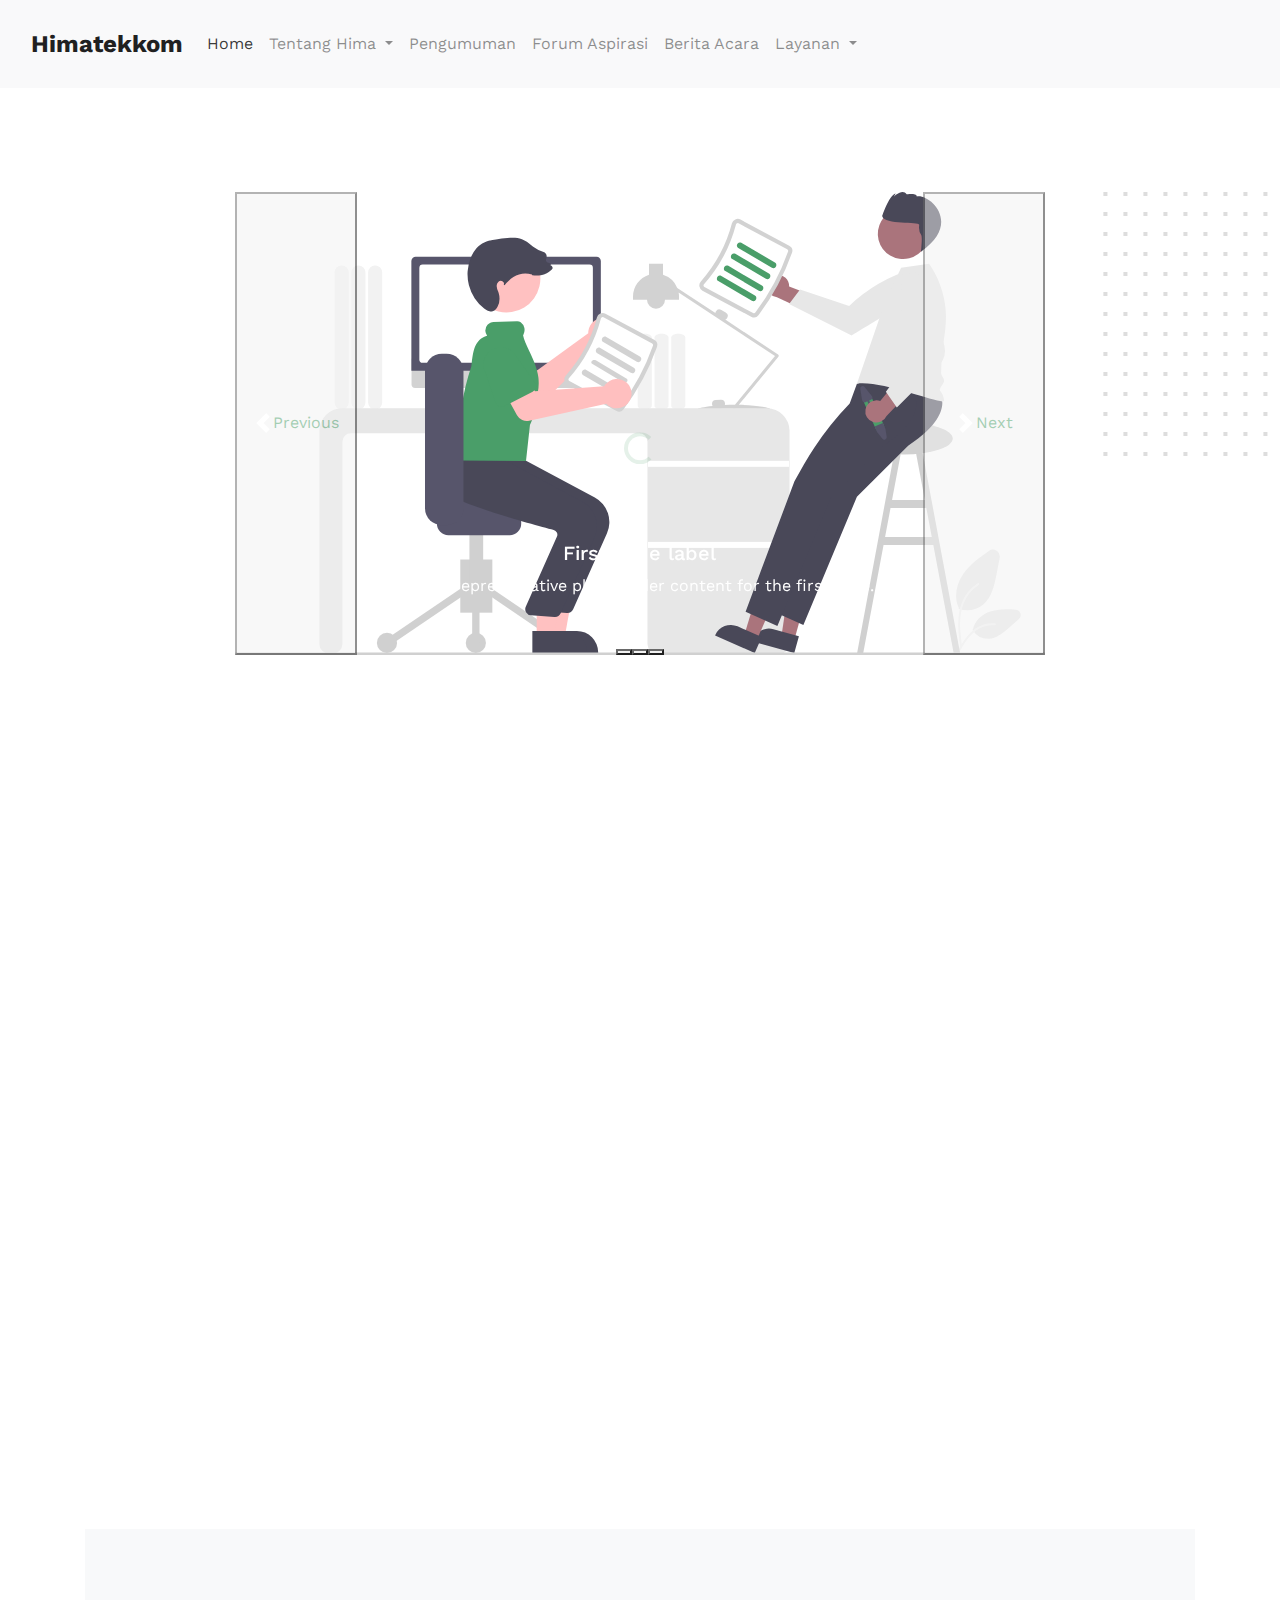
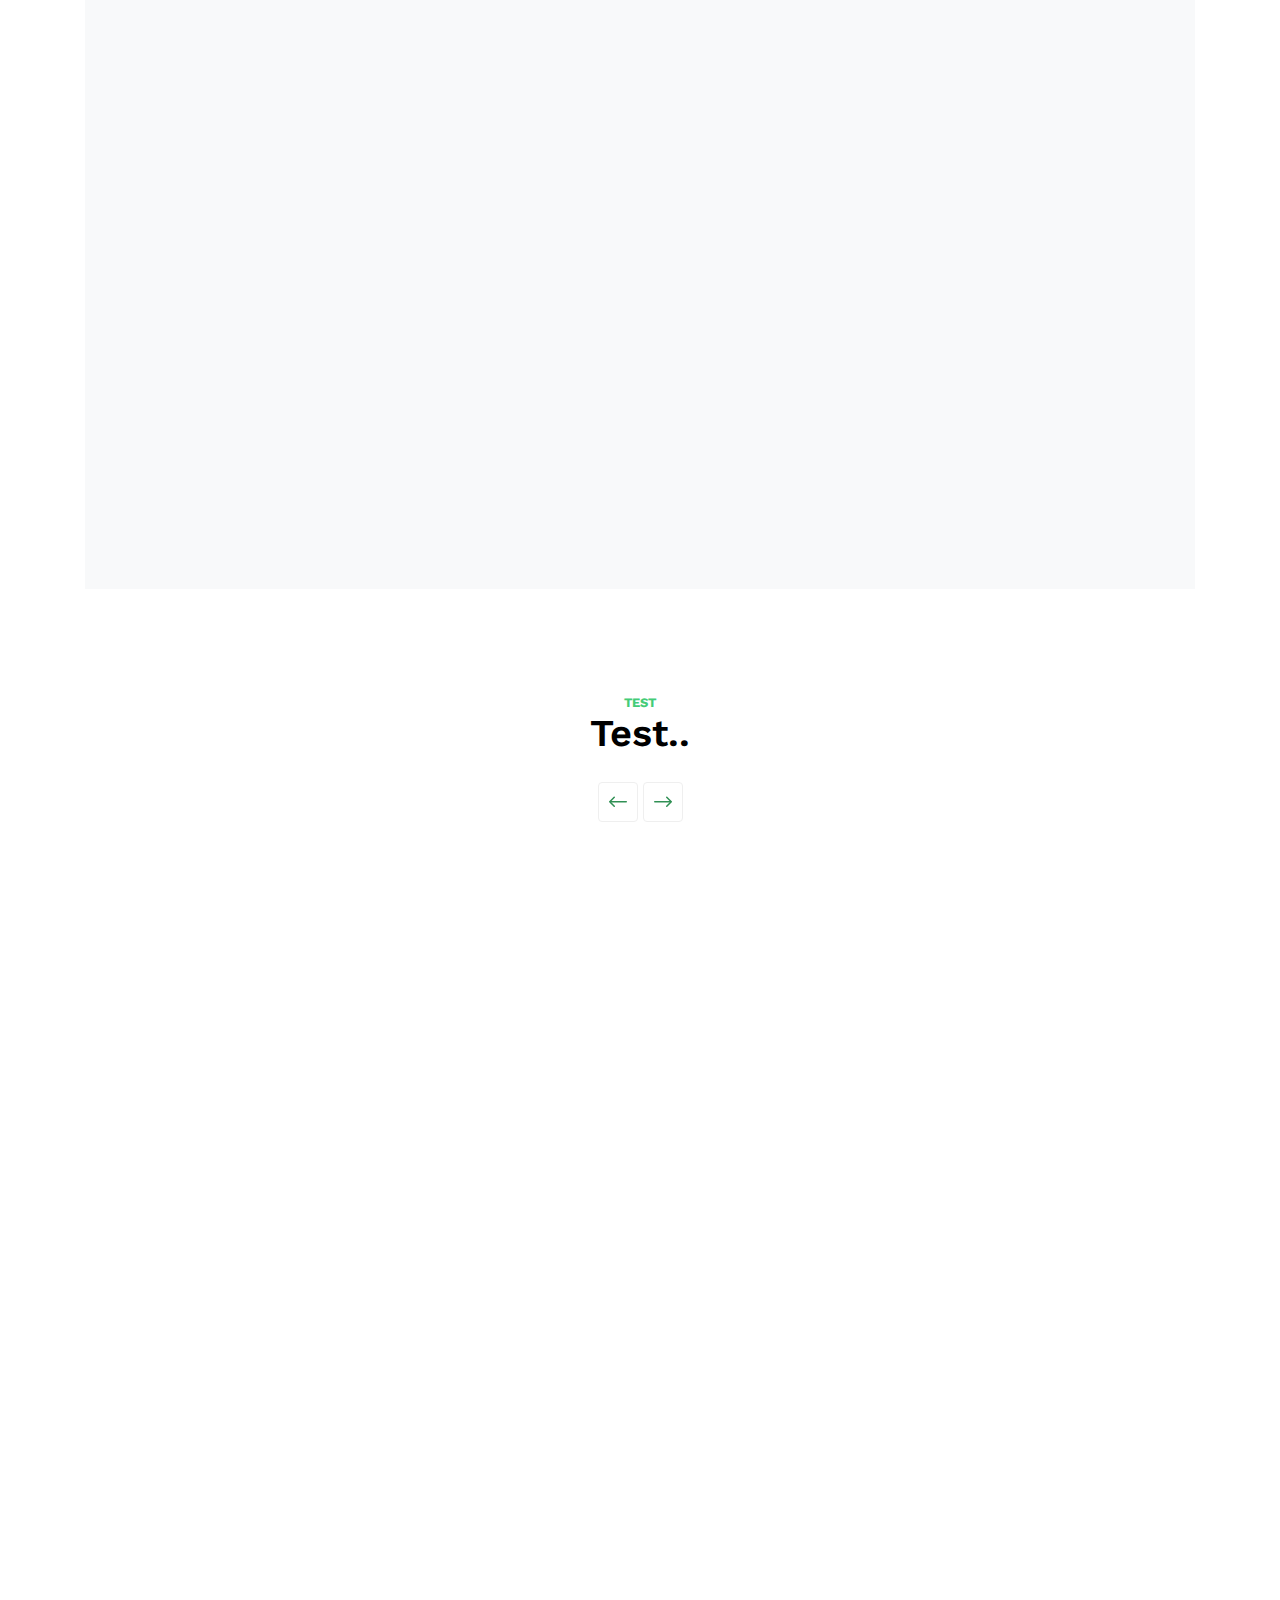
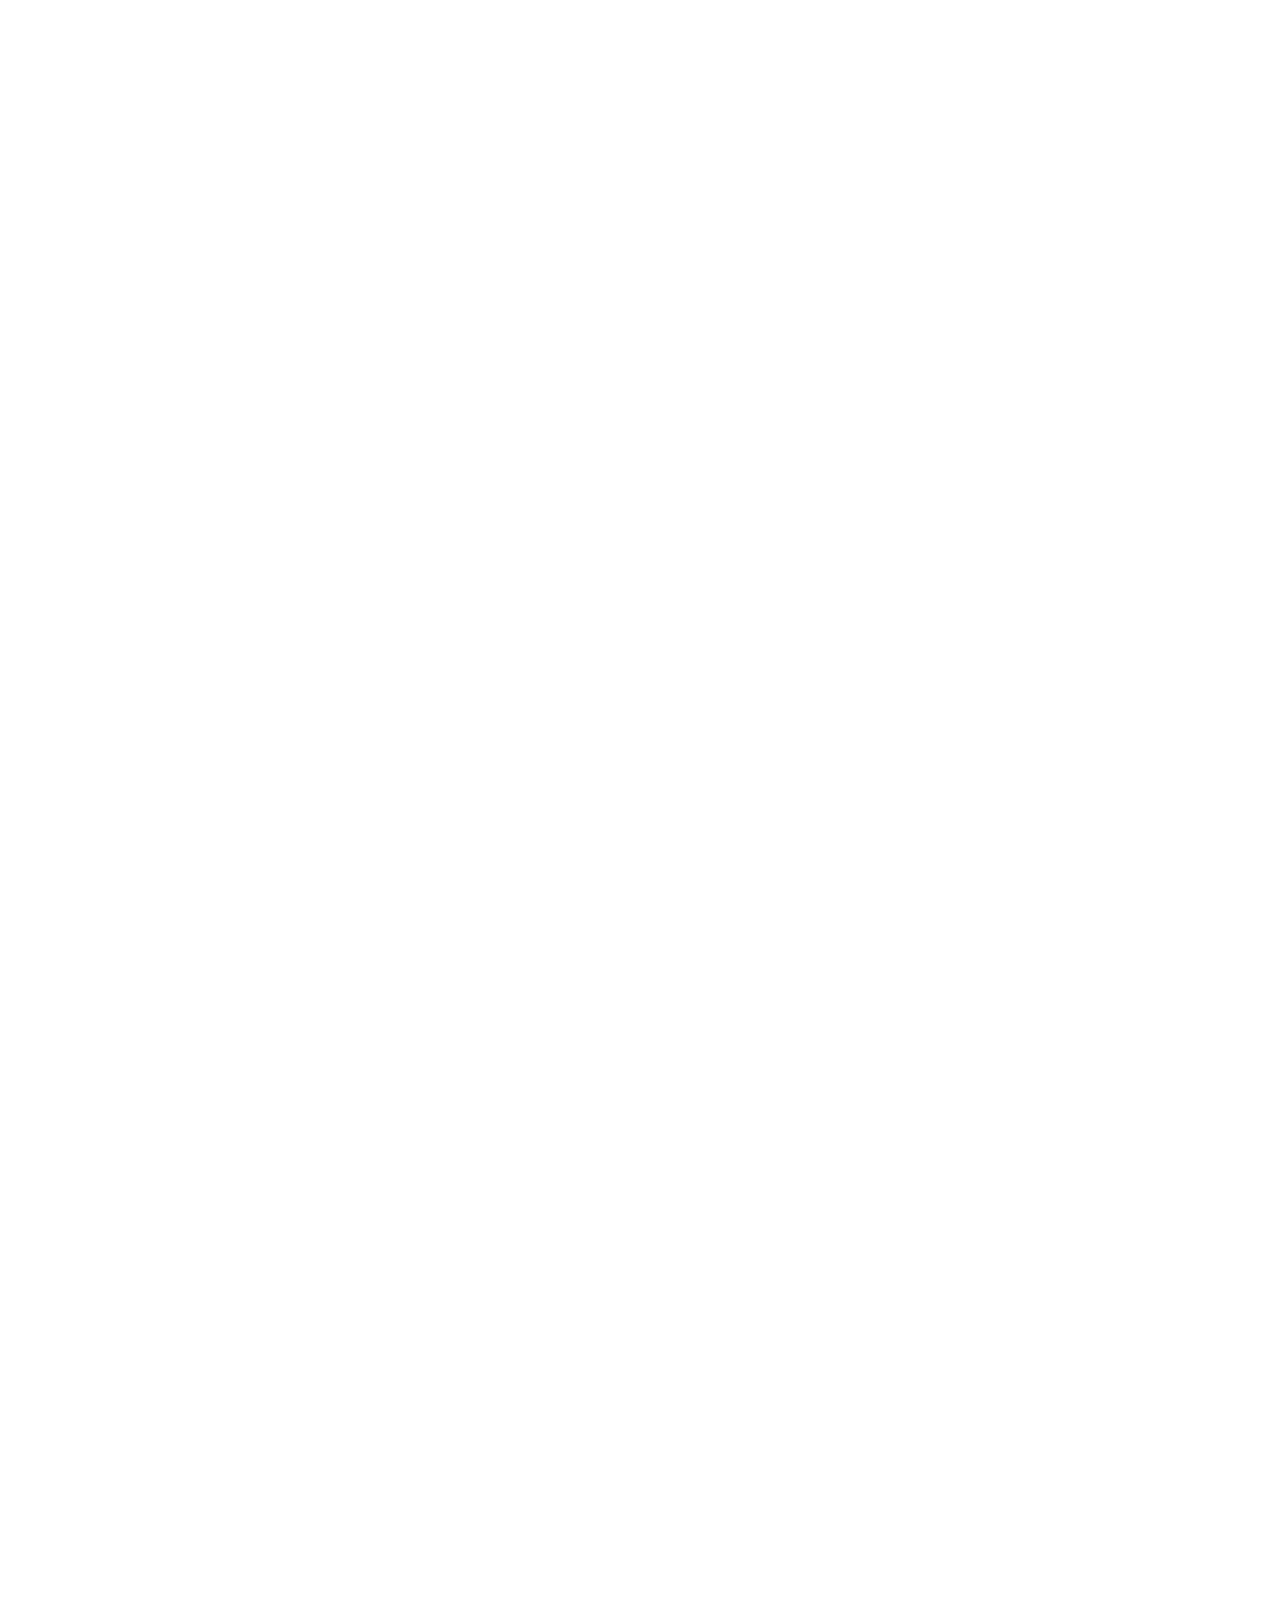
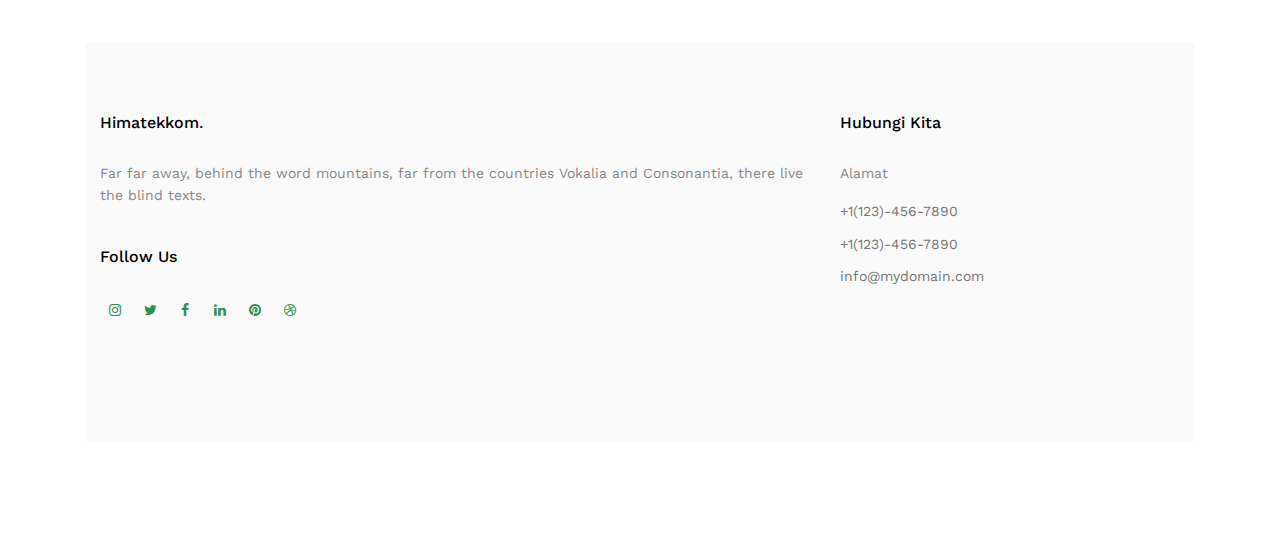
==== commit e55bf15c: "updated carousel" ====
--- a/index.html
+++ b/index.html
@@ -18,6 +18,7 @@
       href="https://fonts.googleapis.com/css2?family=Work+Sans:wght@400;500;600;700&display=swap"
       rel="stylesheet"
     />
+    <link href="https://cdn.jsdelivr.net/npm/bootstrap@5.2.0/dist/css/bootstrap.min.css" rel="stylesheet" integrity="sha384-gH2yIJqKdNHPEq0n4Mqa/HGKIhSkIHeL5AyhkYV8i59U5AR6csBvApHHNl/vI1Bx" crossorigin="anonymous">
 
     <link rel="stylesheet" href="css/bootstrap.min.css" />
     <link rel="stylesheet" href="css/owl.carousel.min.css" />
@@ -41,65 +42,7 @@
       <div class="site-mobile-menu-body"></div>
     </div>
 
-    <!-- <nav class="site-nav dark js-site-navbar mb-2 site-navbar-target">
-    <div class="container">
-      <div class="site-navigation">
-        <a href="index.html" class="logo m-0 float-left">Himatekkom<span class="text-primary">.</span></a>
-
-        <ul class="js-clone-nav d-none d-lg-inline-block site-menu float-left">
-          <li class="active"><a href="index.html" class="nav-link">Home</a></li>
-          <li class="has-children">
-            <a href="business.html" class="nav-link">Business</a>
-            <ul class="dropdown">
-              <li><a href="#testimonials-section" class="nav-link">Testimonials</a></li>
-              <li><a href="elements.html" class="nav-link">Elements</a></li>
-              <li class="has-children">
-                <a href="#">Menu Two</a>
-                <ul class="dropdown">
-                  <li><a href="#" class="nav-link">Sub Menu One</a></li>
-                  <li><a href="#" class="nav-link">Sub Menu Two</a></li>
-                  <li><a href="#" class="nav-link">Sub Menu Three</a></li>
-                </ul>
-              </li>
-              <li><a href="#" class="nav-link">Menu Three</a></li>
-            </ul>
-          </li>
-          <li><a href="#features-section" class="nav-link">Pengumuman</a></li>
-          <li><a href="forum_aspirasi.html" class="nav-link">Forum aspirasi</a></li>
-          <li class="has-children">
-            <a href="#" class="nav-link">Tentang Hima</a>
-            <ul class="dropdown">
-              <li><a href="#testimonials-section" class="nav-link">Testimonials</a></li>
-              <li><a href="elements.html" class="nav-link">Elements</a></li>
-              <li class="has-children">
-                <a href="#">Menu Two</a>
-                <ul class="dropdown">
-                  <li><a href="#" class="nav-link">Sub Menu One</a></li>
-                  <li><a href="#" class="nav-link">Sub Menu Two</a></li>
-                  <li><a href="#" class="nav-link">Sub Menu Three</a></li>
-                </ul>
-              </li>
-              <li><a href="#" class="nav-link">Menu Three</a></li>
-            </ul>
-          </li>
-          <li><a href="berita_acara.html" class="nav-link">Berita Acara</a></li>
-        </ul>
-
-        <ul class="js-clone-nav d-none mt-1 d-lg-inline-block site-menu float-right">
-          <li class="cta-button-outline"><a href="signin.html">Sign in</a></li>
-        </ul>
-
-
-
-        <a href="#" class="burger ml-auto float-right site-menu-toggle js-menu-toggle d-inline-block dark d-lg-none"
-          data-toggle="collapse" data-target="#main-navbar">
-          <span></span>
-        </a>
-
-      </div>
-    </div>
-  </nav> -->
-
+   
     <nav class="navbar site-nav dark navbar-expand-lg bg-light navbar-light">
       <div class="container-fluid">
         <a class="navbar-brand logo" href="index.html">Himatekkom</a>
@@ -121,31 +64,7 @@
                 >Home</a
               >
             </li>
-            <li class="nav-item dropdown">
-              <a
-                class="nav-link dropdown-toggle"
-                href="#"
-                role="button"
-                data-bs-toggle="dropdown"
-                aria-expanded="false"
-              >
-                Business
-              </a>
-              <ul class="dropdown-menu">
-                <li><a class="dropdown-item" href="#">Action</a></li>
-                <li><a class="dropdown-item" href="#">Another action</a></li>
-                <li><hr class="dropdown-divider" /></li>
-                <li>
-                  <a class="dropdown-item" href="#">Something else here</a>
-                </li>
-              </ul>
-            </li>
-            <li class="nav-item">
-              <a class="nav-link" href="pengumuman.html">Pengumuman</a>
-            </li>
-            <li class="nav-item">
-              <a class="nav-link" href="forum_aspirasi.html">Forum Aspirasi</a>
-            </li>
+           
             <li class="nav-item dropdown">
               <a
                 class="nav-link dropdown-toggle"
@@ -157,22 +76,43 @@
                 Tentang Hima
               </a>
               <ul class="dropdown-menu">
-                <li><a class="dropdown-item" href="#">Action</a></li>
-                <li><a class="dropdown-item" href="#">Another action</a></li>
-                <li><hr class="dropdown-divider" /></li>
-                <li>
-                  <a class="dropdown-item" href="#">Something else here</a>
-                </li>
-              </ul>
+                <li><a class="dropdown-item" href="#">Struktur Organisasi</a></li>
+                <li><a class="dropdown-item" href="#">ADART & GBHO</a></li>
+                <li><a class="dropdown-item" href="#">Struktur Kepengurusan</a></li>
+                
+            </li>
+          
+            
+          </ul>
+          <li class="nav-item">
+              <a class="nav-link" href="pengumuman.html">Pengumuman</a>
             </li>
             <li class="nav-item">
-              <a class="nav-link" href="forum_aspirasi.html">Berita Acara</a>
+              <a class="nav-link" href="forum_aspirasi.html">Forum Aspirasi</a>
             </li>
-          </ul>
-        </div>
-        <div class="d-flex">
-          <a class="btn btn-primary text-light" href="signin.html">Sign In</a>
-        </div>
+          <li class="nav-item">
+            <a class="nav-link" href="forum_aspirasi.html">Berita Acara</a>
+          </li>
+          <li class="nav-item dropdown">
+            <a
+              class="nav-link dropdown-toggle"
+              href="#"
+              role="button"
+              data-bs-toggle="dropdown"
+              aria-expanded="false"
+            >
+              Layanan
+            </a>
+            <ul class="dropdown-menu">
+              <li><a class="dropdown-item" href="#">Open Media Partner</a></li>
+              <li><a class="dropdown-item" href="#">Codigo</a></li>
+              <li><a class="dropdown-item" href="#">Codigame</a></li>
+              <li><a class="dropdown-item" href="#">Paid Promote</a></li>
+              <li><a class="dropdown-item" href="#">Jasa (Coming Soon)</a></li>
+            </ul>
+          </li>
+        </div>
+        
       </div>
     </nav>
 
@@ -182,51 +122,46 @@
           <div class="col-12">
             <div class="dots"></div>
             <div class="row justify-content-center">
-              <div class="col-md-7 text-center mb-2">
-                <h1 class="heading" data-aos="fade-up" data-aos-delay="0">
-                  HIMATEKKOM
-                  <h5 class="d-block">
-                    Himpunan Mahasiswa D3 Teknik Komputer <br />
-                    Universitas Gunadarma
-                  </h5>
-                </h1>
-              </div>
-            </div>
-            <div class="row align-items-center mt-5">
-              <div class="col-lg-4">
-                <div class="intro">
-                  <div class="excerpt" data-aos="fade-up" data-aos-delay="100">
-                    <h2 class="font-weight-bold">Sekilas Tentang Kami</h2>
-                    <p>Penjelasan singkat tentang himatekkom disini</p>
-                  </div>
-                  <!-- /.excerpt -->
-                  <p data-aos="fade-up" data-aos-delay="200">
-                    <a
-                      href="#features-section"
-                      class="btn btn-primary smoothscroll mr-1"
-                    >
-                      Tombol 1</a
-                    >
-                    <a
-                      href="#pricing-section"
-                      class="btn btn-outline-primary smoothscroll"
-                      >Tombol 2</a
-                    >
-                  </p>
-                </div>
-              </div>
-              <!-- /.col-lg-5 -->
-              <div class="col-lg-8">
-                <div class="illustration">
-                  <img
-                    src="images/graphs-statistics_outline.svg"
-                    alt="Image"
-                    class="img-fluid"
-                  />
-                </div>
-              </div>
-            </div>
-          </div>
+              
+            <div id="carouselExampleDark" class="carousel carousel-dark slide" data-bs-ride="carousel">
+                <div class="carousel-indicators">
+                  <button type="button" data-bs-target="#carouselExampleDark" data-bs-slide-to="0" class="active" aria-current="true" aria-label="Slide 1"></button>
+                  <button type="button" data-bs-target="#carouselExampleDark" data-bs-slide-to="1" aria-label="Slide 2"></button>
+                  <button type="button" data-bs-target="#carouselExampleDark" data-bs-slide-to="2" aria-label="Slide 3"></button>
+                </div>
+                <div class="carousel-inner">
+                  <div class="carousel-item active" data-bs-interval="10000">
+                    <img src="images/banner-1.svg" class="d-block w-100" alt="...">
+                    <div class="carousel-caption d-none d-md-block">
+                      <h5>First slide label</h5>
+                      <p>Some representative placeholder content for the first slide.</p>
+                    </div>
+                  </div>
+                  <div class="carousel-item" data-bs-interval="2000">
+                    <img src="images/banner-1.svg" class="d-block w-100" alt="...">
+                    <div class="carousel-caption d-none d-md-block">
+                      <h5>Second slide label</h5>
+                      <p>Some representative placeholder content for the second slide.</p>
+                    </div>
+                  </div>
+                  <div class="carousel-item">
+                    <img src="images/banner-1.svg" class="d-block w-100" alt="...">
+                    <div class="carousel-caption d-none d-md-block">
+                      <h5>Third slide label</h5>
+                      <p>Some representative placeholder content for the third slide.</p>
+                    </div>
+                  </div>
+                </div>
+                <button class="carousel-control-prev" type="button" data-bs-target="#carouselExampleDark" data-bs-slide="prev">
+                  <span class="carousel-control-prev-icon" aria-hidden="true"></span>
+                  <span class="visually-hidden">Previous</span>
+                </button>
+                <button class="carousel-control-next" type="button" data-bs-target="#carouselExampleDark" data-bs-slide="next">
+                  <span class="carousel-control-next-icon" aria-hidden="true"></span>
+                  <span class="visually-hidden">Next</span>
+                </button>
+              </div>
+              
         </div>
         <!-- /.row -->
       </div>
@@ -261,7 +196,6 @@
                   accusamus facilis omnis quam provident minus architecto nemo
                   quibusdam vitae mollitia dignissimos placeat aspernatur.
                 </p>
-                <p><a href="#" class="read-more">Learn More</a></p>
               </div>
               <!-- /.service-contents-->
             </div>
@@ -280,7 +214,6 @@
                   rerum fuga officia est ducimus magnam non esse vel fugit dicta
                   adipisci minus!
                 </p>
-                <p><a href="#" class="read-more">Learn More</a></p>
               </div>
               <!-- /.service-contents-->
             </div>
@@ -299,7 +232,6 @@
                   excepturi veniam? Dicta, ipsum rerum. Numquam sapiente sequi
                   perspiciatis maiores totam!
                 </p>
-                <p><a href="#" class="read-more">Learn More</a></p>
               </div>
               <!-- /.service-contents-->
             </div>
@@ -318,7 +250,6 @@
                   laudantium, deleniti officiis sapiente qui deserunt! Cum
                   excepturi dolor, cumque voluptates quasi unde assumenda.
                 </p>
-                <p><a href="#" class="read-more">Learn More</a></p>
               </div>
               <!-- /.service-contents-->
             </div>
@@ -355,11 +286,7 @@
                       <span class="price"><span>Test</span></span>
                       <span class="d-block plan mb-4">Free</span>
                     </div>
-                    <ul class="list-unstyled ul-check primary mb-5">
-                      <li>Test</li>
-                      <li>Test</li>
-                      <li>Test/li></li>
-                    </ul>
+                   
 
                     <p class="text-center mb-0">
                       <a href="#" class="btn btn-outline-primary"
@@ -379,11 +306,7 @@
                       <span class="price"><span>Test</span></span>
                       <span class="d-block plan mb-4">Test</span>
                     </div>
-                    <ul class="list-unstyled ul-check primary mb-5">
-                      <li>Test</li>
-                      <li>Test</li>
-                      <li>Test</li>
-                    </ul>
+                  
                     <p class="text-center mb-0">
                       <a href="#" class="btn btn-primary">Get Started</a>
                     </p>
@@ -400,11 +323,7 @@
                       <span class="price"><span>Test</span></span>
                       <span class="d-block plan mb-4">Test</span>
                     </div>
-                    <ul class="list-unstyled ul-check primary mb-5">
-                      <li>Test</li>
-                      <li>Test</li>
-                      <li>Test</li>
-                    </ul>
+                 
                     <p class="text-center mb-0">
                       <a href="#" class="btn btn-outline-primary"
                         >Get Started</a
@@ -583,12 +502,7 @@
             data-aos="fade-up"
             data-aos-delay="100"
           >
-            <img
-              src="images/undraw_getting_coffee_re_f2do.svg"
-              alt="Image"
-              class="img-fluid"
-            />
-          </div>
+         
           <!-- /.col-lg-6 -->
           <div class="col-lg-4">
             <div class="mb-4" data-aos="fade-up" data-aos-delay="0">
@@ -611,15 +525,7 @@
               </p>
             </div>
 
-            <ul
-              class="list-unstyled ul-check primary mb-4"
-              data-aos="fade-up"
-              data-aos-delay="200"
-            >
-              <li>x</li>
-              <li>x</li>
-              <li>x</li>
-            </ul>
+            
 
             <div class="row count-numbers">
               <div class="col-6 col-lg-6" data-aos="fade-up" data-aos-delay="0">
@@ -676,20 +582,6 @@
               voluptas dolorem?
             </p>
           </div>
-          <div class="col-6 col-lg-4" data-aos="fade-up" data-aos-delayt="300">
-            <img
-              src="images/person_3.jpg"
-              alt="Image"
-              class="img-fluid mb-3 w-50 rounded-circle"
-            />
-            <h3 class="h5 font-weight-bold">Micola A</h3>
-            <p>
-              Lorem ipsum dolor sit, amet consectetur adipisicing elit. Beatae,
-              quam. Laudantium natus modi eveniet ut ipsam reiciendis sit ipsa
-              praesentium, impedit id dolore odio necessitatibus quasi qui,
-              ratione doloribus quod?
-            </p>
-          </div>
         </div>
       </div>
       <!-- /.container -->
@@ -742,7 +634,7 @@
                 ></textarea>
               </div>
 
-              <button type="submit" class="btn btn-primary">
+              <button type="submit" class="btn btn-primary mb-5">
                 Send Message
               </button>
             </form>
--- a/css/style.css
+++ b/css/style.css
@@ -1,14 +1,21 @@
+:root {
+  --primary: #309054 !important;
+  --secondary: #44cc77 !important;
+}
+
 html {
   scroll-behavior: smooth;
+  /* color: #309054 !important;
+  secondary : #44cc77 !important; */
 }
 
 body {
   font-family: "Work Sans", sans-serif;
   line-height: 1.6;
-  background: #f2f0ff;
+  background: #fff;
   overflow-x: hidden;
   font-size: 16px;
-  color: #18233F;
+  color: #309054;
   letter-spacing: normal;
 }
 
@@ -23,9 +30,9 @@
   background: rgba(0, 0, 0, 0.2);
   opacity: 0;
   visibility: hidden;
-  -webkit-transition: .3s all ease;
-  -o-transition: .3s all ease;
-  transition: .3s all ease;
+  -webkit-transition: 0.3s all ease;
+  -o-transition: 0.3s all ease;
+  transition: 0.3s all ease;
 }
 
 body.offcanvas-menu:before {
@@ -38,7 +45,11 @@
 }
 
 .text-secondary {
-  color: #12947f !important;
+  color: var(--secondary) !important;
+}
+
+.bg-primary {
+  background: var(--primary) !important;
 }
 
 .bg-primary-light {
@@ -49,15 +60,19 @@
   background-color: rgba(18, 148, 127, 0.05);
 }
 
+span {
+  color: var(--primary);
+}
+
 a {
-  color: #22087C;
-  -webkit-transition: .3s all ease;
-  -o-transition: .3s all ease;
-  transition: .3s all ease;
+  color: #309054;
+  -webkit-transition: 0.3s all ease;
+  -o-transition: 0.3s all ease;
+  transition: 0.3s all ease;
 }
 
 a:hover {
-  color: #140646;
+  color: #309054;
   text-decoration: none;
 }
 
@@ -72,15 +87,15 @@
 }
 
 .text-primary {
-  color: #22087C !important;
+  color: #22087c !important;
 }
 
 a.text-primary {
-  color: #22087C !important;
+  color: #309054 !important;
 }
 
 a.text-primary:hover {
-  color: #22087C !important;
+  color: #309054 !important;
 }
 
 h1,
@@ -114,22 +129,23 @@
 }
 
 .btn.btn-primary {
-  background: #22087C;
-  border-color: #22087C;
+  background: #309054;
+  outline: none;
+  border: none;
 }
 
 .btn.btn-primary:hover {
-  border-color: #22087C;
-  background: #22087C;
+  border-color: #309054;
+  background: #309054;
 }
 
 .btn.btn-outline-primary {
-  border-color: #22087C;
-  color: #22087C;
+  border-color: #309054;
+  color: #309054;
 }
 
 .btn.btn-outline-primary:hover {
-  background-color: #22087C;
+  background-color: #309054;
   color: #ffffff;
 }
 
@@ -148,7 +164,7 @@
 .custom-select:active,
 .custom-select:focus {
   color: #000000;
-  border-color: #107BE9;
+  border-color: #107be9;
   -webkit-box-shadow: none;
   box-shadow: none;
   background: transparent;
@@ -166,16 +182,15 @@
   }
 }
 
-.gutter-v1>.col,
-.gutter-v1>[class*="col-"] {
+.gutter-v1 > .col,
+.gutter-v1 > [class*="col-"] {
   padding-right: 20px;
   padding-left: 20px;
 }
 
 @media (max-width: 991.98px) {
-
-  .gutter-v1>.col,
-  .gutter-v1>[class*="col-"] {
+  .gutter-v1 > .col,
+  .gutter-v1 > [class*="col-"] {
     padding-right: 15px;
     padding-left: 15px;
   }
@@ -193,16 +208,15 @@
   }
 }
 
-.gutter-v2>.col,
-.gutter-v2>[class*="col-"] {
+.gutter-v2 > .col,
+.gutter-v2 > [class*="col-"] {
   padding-right: 5px;
   padding-left: 5px;
 }
 
 @media (max-width: 991.98px) {
-
-  .gutter-v2>.col,
-  .gutter-v2>[class*="col-"] {
+  .gutter-v2 > .col,
+  .gutter-v2 > [class*="col-"] {
     padding-right: 15px;
     padding-left: 15px;
   }
@@ -220,23 +234,22 @@
   }
 }
 
-.gutter-v3>.col,
-.gutter-v3>[class*="col-"] {
+.gutter-v3 > .col,
+.gutter-v3 > [class*="col-"] {
   padding-right: 40px;
   padding-left: 40px;
 }
 
 @media (max-width: 991.98px) {
-
-  .gutter-v3>.col,
-  .gutter-v3>[class*="col-"] {
+  .gutter-v3 > .col,
+  .gutter-v3 > [class*="col-"] {
     padding-right: 15px;
     padding-left: 15px;
   }
 }
 
 .spinner-border {
-  color: #107BE9;
+  color: #309054;
 }
 
 /*PRELOADING------------ */
@@ -299,11 +312,11 @@
   margin-bottom: 0;
 }
 
-.site-nav .site-navigation .site-menu>li {
+.site-nav .site-navigation .site-menu > li {
   display: inline-block;
 }
 
-.site-nav .site-navigation .site-menu>li>a {
+.site-nav .site-navigation .site-menu > li > a {
   font-weight: 500;
   font-size: 14px;
   padding: 10px 15px;
@@ -312,42 +325,42 @@
   position: relative;
 }
 
-.site-nav .site-navigation .site-menu>li>a:hover {
+.site-nav .site-navigation .site-menu > li > a:hover {
   color: #ffffff;
 }
 
-.site-nav .site-navigation .site-menu>li>a.active {
-  color: #107BE9;
-}
-
-.site-nav .site-navigation .site-menu>li.cta-button-outline a {
+.site-nav .site-navigation .site-menu > li > a.active {
+  color: #107be9;
+}
+
+.site-nav .site-navigation .site-menu > li.cta-button-outline a {
   padding: 5px 22px;
   border: 1px solid rgba(0, 0, 0, 0.1);
   color: #000000;
   border-radius: 30px;
 }
 
-.site-nav .site-navigation .site-menu>li.cta-button-outline a:hover {
+.site-nav .site-navigation .site-menu > li.cta-button-outline a:hover {
   color: #000000;
   background: #ffffff;
   border-color: #000000;
 }
 
-.site-nav .site-navigation .site-menu>li.cta-button-outline.active a {
+.site-nav .site-navigation .site-menu > li.cta-button-outline.active a {
   color: #000000;
   background: #ffffff;
   border-color: #ffffff;
 }
 
-.site-nav .site-navigation .site-menu>li.cta-primary a {
+.site-nav .site-navigation .site-menu > li.cta-primary a {
   padding: 5px 22px;
   border: 1px solid transparent;
   color: #ffffff !important;
-  background: #107BE9;
+  background: #107be9;
   border-radius: 30px;
 }
 
-.site-nav .site-navigation .site-menu>li.active>a {
+.site-nav .site-navigation .site-menu > li.active > a {
   color: #ffffff;
 }
 
@@ -355,12 +368,12 @@
   position: relative;
 }
 
-.site-nav .site-navigation .site-menu .has-children>a {
+.site-nav .site-navigation .site-menu .has-children > a {
   position: relative;
   padding-right: 20px;
 }
 
-.site-nav .site-navigation .site-menu .has-children>a:before {
+.site-nav .site-navigation .site-menu .has-children > a:before {
   position: absolute;
   content: "\e313";
   font-size: 14px;
@@ -369,7 +382,7 @@
   -webkit-transform: translateY(-50%);
   -ms-transform: translateY(-50%);
   transform: translateY(-50%);
-  font-family: 'icomoon';
+  font-family: "icomoon";
 }
 
 .site-nav .site-navigation .site-menu .has-children .dropdown {
@@ -426,54 +439,106 @@
 }
 
 .site-nav .site-navigation .site-menu .has-children .dropdown .active {
-  color: #107BE9 !important;
-}
-
-.site-nav .site-navigation .site-menu .has-children .dropdown>li {
+  color: #107be9 !important;
+}
+
+.site-nav .site-navigation .site-menu .has-children .dropdown > li {
   list-style: none;
   padding: 0;
   margin: 0;
   min-width: 180px;
 }
 
-.site-nav .site-navigation .site-menu .has-children .dropdown>li>a {
+.site-nav .site-navigation .site-menu .has-children .dropdown > li > a {
   padding: 5px 20px;
   display: block;
 }
 
-.site-nav .site-navigation .site-menu .has-children .dropdown>li>a:hover {
-  color: #107BE9;
-}
-
-.site-nav .site-navigation .site-menu .has-children .dropdown>li.active>a {
-  color: #107BE9;
-}
-
-.site-nav .site-navigation .site-menu .has-children .dropdown>li.has-children>a:before {
+.site-nav .site-navigation .site-menu .has-children .dropdown > li > a:hover {
+  color: #107be9;
+}
+
+.site-nav .site-navigation .site-menu .has-children .dropdown > li.active > a {
+  color: #107be9;
+}
+
+.site-nav
+  .site-navigation
+  .site-menu
+  .has-children
+  .dropdown
+  > li.has-children
+  > a:before {
   content: "\e315";
   right: 20px;
 }
 
-.site-nav .site-navigation .site-menu .has-children .dropdown>li.has-children>.dropdown,
-.site-nav .site-navigation .site-menu .has-children .dropdown>li.has-children>ul {
+.site-nav
+  .site-navigation
+  .site-menu
+  .has-children
+  .dropdown
+  > li.has-children
+  > .dropdown,
+.site-nav
+  .site-navigation
+  .site-menu
+  .has-children
+  .dropdown
+  > li.has-children
+  > ul {
   left: 100%;
   top: 0;
 }
 
-.site-nav .site-navigation .site-menu .has-children .dropdown>li.has-children>.dropdown li a:hover,
-.site-nav .site-navigation .site-menu .has-children .dropdown>li.has-children>ul li a:hover {
-  color: #107BE9;
-}
-
-.site-nav .site-navigation .site-menu .has-children .dropdown>li.has-children:hover>a,
-.site-nav .site-navigation .site-menu .has-children .dropdown>li.has-children:active>a,
-.site-nav .site-navigation .site-menu .has-children .dropdown>li.has-children:focus>a {
-  color: #107BE9;
-}
-
-.site-nav .site-navigation .site-menu .has-children:hover>a,
-.site-nav .site-navigation .site-menu .has-children:focus>a,
-.site-nav .site-navigation .site-menu .has-children:active>a {
+.site-nav
+  .site-navigation
+  .site-menu
+  .has-children
+  .dropdown
+  > li.has-children
+  > .dropdown
+  li
+  a:hover,
+.site-nav
+  .site-navigation
+  .site-menu
+  .has-children
+  .dropdown
+  > li.has-children
+  > ul
+  li
+  a:hover {
+  color: #107be9;
+}
+
+.site-nav
+  .site-navigation
+  .site-menu
+  .has-children
+  .dropdown
+  > li.has-children:hover
+  > a,
+.site-nav
+  .site-navigation
+  .site-menu
+  .has-children
+  .dropdown
+  > li.has-children:active
+  > a,
+.site-nav
+  .site-navigation
+  .site-menu
+  .has-children
+  .dropdown
+  > li.has-children:focus
+  > a {
+  color: #107be9;
+}
+
+.site-nav .site-navigation .site-menu .has-children:hover > a,
+.site-nav .site-navigation .site-menu .has-children:focus > a,
+.site-nav .site-navigation .site-menu .has-children:active > a {
   color: #ffffff;
 }
 
@@ -483,9 +548,9 @@
   cursor: pointer;
 }
 
-.site-nav .site-navigation .site-menu .has-children:hover>.dropdown,
-.site-nav .site-navigation .site-menu .has-children:focus>.dropdown,
-.site-nav .site-navigation .site-menu .has-children:active>.dropdown {
+.site-nav .site-navigation .site-menu .has-children:hover > .dropdown,
+.site-nav .site-navigation .site-menu .has-children:focus > .dropdown,
+.site-nav .site-navigation .site-menu .has-children:active > .dropdown {
   -webkit-transition-delay: 0s;
   -o-transition-delay: 0s;
   transition-delay: 0s;
@@ -498,23 +563,27 @@
   color: #000000;
 }
 
-.site-nav.dark .site-navigation .site-menu>li>a:hover {
-  color: #000000;
-}
-
-.site-nav.dark .site-navigation .site-menu>li.active>a {
-  color: #000000;
-}
-
-.site-nav.dark .site-navigation .site-menu>li.has-children.dropdown:hover>a,
-.site-nav.dark .site-navigation .site-menu>li.has-children.dropdown:focus>a,
-.site-nav.dark .site-navigation .site-menu>li.has-children.dropdown:active>a {
-  color: #107BE9;
-}
-
-.site-nav.dark .site-navigation .site-menu>li.has-children:hover>a,
-.site-nav.dark .site-navigation .site-menu>li.has-children:focus>a,
-.site-nav.dark .site-navigation .site-menu>li.has-children:active>a {
+.site-nav.dark .site-navigation .site-menu > li > a:hover {
+  color: #000000;
+}
+
+.site-nav.dark .site-navigation .site-menu > li.active > a {
+  color: #000000;
+}
+
+.site-nav.dark .site-navigation .site-menu > li.has-children.dropdown:hover > a,
+.site-nav.dark .site-navigation .site-menu > li.has-children.dropdown:focus > a,
+.site-nav.dark
+  .site-navigation
+  .site-menu
+  > li.has-children.dropdown:active
+  > a {
+  color: #107be9;
+}
+
+.site-nav.dark .site-navigation .site-menu > li.has-children:hover > a,
+.site-nav.dark .site-navigation .site-menu > li.has-children:focus > a,
+.site-nav.dark .site-navigation .site-menu > li.has-children:active > a {
   color: #000000;
 }
 
@@ -534,15 +603,15 @@
 
 .site-nav.scrolled.awake {
   margin-top: 0px;
-  -webkit-transition: .3s all ease-out;
-  -o-transition: .3s all ease-out;
-  transition: .3s all ease-out;
+  -webkit-transition: 0.3s all ease-out;
+  -o-transition: 0.3s all ease-out;
+  transition: 0.3s all ease-out;
 }
 
 .site-nav.scrolled.sleep {
-  -webkit-transition: .3s all ease-out;
-  -o-transition: .3s all ease-out;
-  transition: .3s all ease-out;
+  -webkit-transition: 0.3s all ease-out;
+  -o-transition: 0.3s all ease-out;
+  transition: 0.3s all ease-out;
 }
 
 .site-nav.scrolled .site-navigation .site-menu li a {
@@ -550,7 +619,7 @@
 }
 
 .site-nav.scrolled .site-navigation .site-menu li a.active {
-  color: #107BE9;
+  color: #107be9;
 }
 
 .site-nav.scrolled .site-logo a {
@@ -567,7 +636,7 @@
   top: -20px;
 }
 
-.site-mobile-menu-close>span {
+.site-mobile-menu-close > span {
   cursor: pointer;
   display: block;
   position: absolute;
@@ -575,8 +644,8 @@
   width: 30px;
 }
 
-.site-mobile-menu-close>span:before,
-.site-mobile-menu-close>span:after {
+.site-mobile-menu-close > span:before,
+.site-mobile-menu-close > span:after {
   position: absolute;
   content: "";
   width: 2px;
@@ -584,13 +653,13 @@
   background: #000000;
 }
 
-.site-mobile-menu-close>span:before {
+.site-mobile-menu-close > span:before {
   -webkit-transform: rotate(45deg);
   -ms-transform: rotate(45deg);
   transform: rotate(45deg);
 }
 
-.site-mobile-menu-close>span:after {
+.site-mobile-menu-close > span:after {
   -webkit-transform: rotate(-45deg);
   -ms-transform: rotate(-45deg);
   transform: rotate(-45deg);
@@ -639,9 +708,9 @@
   padding-right: 0px;
   line-height: 1;
   cursor: pointer;
-  -webkit-transition: .3s all ease;
-  -o-transition: .3s all ease;
-  transition: .3s all ease;
+  -webkit-transition: 0.3s all ease;
+  -o-transition: 0.3s all ease;
+  transition: 0.3s all ease;
 }
 
 .site-mobile-menu .site-mobile-menu-header .site-mobile-menu-logo {
@@ -687,7 +756,7 @@
 }
 
 .site-mobile-menu .site-nav-wrap a:hover {
-  color: #107BE9;
+  color: #107be9;
 }
 
 .site-mobile-menu .site-nav-wrap li {
@@ -695,8 +764,8 @@
   display: block;
 }
 
-.site-mobile-menu .site-nav-wrap li>a.active {
-  color: #107BE9;
+.site-mobile-menu .site-nav-wrap li > a.active {
+  color: #107be9;
 }
 
 .site-mobile-menu .site-nav-wrap .arrow-collapse {
@@ -723,9 +792,9 @@
   -webkit-transform: translate(-50%, -50%) rotate(-180deg);
   -ms-transform: translate(-50%, -50%) rotate(-180deg);
   transform: translate(-50%, -50%) rotate(-180deg);
-  -webkit-transition: .3s all ease;
-  -o-transition: .3s all ease;
-  transition: .3s all ease;
+  -webkit-transition: 0.3s all ease;
+  -o-transition: 0.3s all ease;
+  transition: 0.3s all ease;
 }
 
 .site-mobile-menu .site-nav-wrap .arrow-collapse.collapsed:before {
@@ -734,43 +803,43 @@
   transform: translate(-50%, -50%);
 }
 
-.site-mobile-menu .site-nav-wrap>li {
+.site-mobile-menu .site-nav-wrap > li {
   display: block;
   position: relative;
   float: left;
   width: 100%;
 }
 
-.site-mobile-menu .site-nav-wrap>li>a {
+.site-mobile-menu .site-nav-wrap > li > a {
   padding-left: 20px;
   font-size: 14px;
 }
 
-.site-mobile-menu .site-nav-wrap>li>ul {
+.site-mobile-menu .site-nav-wrap > li > ul {
   padding: 0;
   margin: 0;
   list-style: none;
 }
 
-.site-mobile-menu .site-nav-wrap>li>ul>li {
+.site-mobile-menu .site-nav-wrap > li > ul > li {
   display: block;
 }
 
-.site-mobile-menu .site-nav-wrap>li>ul>li>a {
+.site-mobile-menu .site-nav-wrap > li > ul > li > a {
   padding-left: 40px;
   font-size: 14px;
 }
 
-.site-mobile-menu .site-nav-wrap>li>ul>li>ul {
+.site-mobile-menu .site-nav-wrap > li > ul > li > ul {
   padding: 0;
   margin: 0;
 }
 
-.site-mobile-menu .site-nav-wrap>li>ul>li>ul>li {
+.site-mobile-menu .site-nav-wrap > li > ul > li > ul > li {
   display: block;
 }
 
-.site-mobile-menu .site-nav-wrap>li>ul>li>ul>li>a {
+.site-mobile-menu .site-nav-wrap > li > ul > li > ul > li > a {
   font-size: 14px;
   padding-left: 60px;
 }
@@ -782,9 +851,9 @@
 }
 
 .sticky-wrapper .site-navbar {
-  -webkit-transition: .3s all ease;
-  -o-transition: .3s all ease;
-  transition: .3s all ease;
+  -webkit-transition: 0.3s all ease;
+  -o-transition: 0.3s all ease;
+  transition: 0.3s all ease;
 }
 
 .sticky-wrapper .site-navbar .site-menu-toggle {
@@ -795,8 +864,8 @@
   color: #000000;
 }
 
-.sticky-wrapper .site-navbar .site-menu>li>a:hover,
-.sticky-wrapper .site-navbar .site-menu>li>a.active {
+.sticky-wrapper .site-navbar .site-menu > li > a:hover,
+.sticky-wrapper .site-navbar .site-menu > li > a.active {
   color: #000000 !important;
 }
 
@@ -804,9 +873,9 @@
 .sticky-wrapper.is-sticky .burger span,
 .sticky-wrapper.is-sticky .burger:after {
   background: #000000;
-  -webkit-transition: .0s all ease;
-  -o-transition: .0s all ease;
-  transition: .0s all ease;
+  -webkit-transition: 0s all ease;
+  -o-transition: 0s all ease;
+  transition: 0s all ease;
 }
 
 .sticky-wrapper.is-sticky .site-navbar {
@@ -820,17 +889,17 @@
   color: #000000 !important;
 }
 
-.sticky-wrapper.is-sticky .site-navbar .site-menu>li>a {
+.sticky-wrapper.is-sticky .site-navbar .site-menu > li > a {
   color: #000000 !important;
 }
 
-.sticky-wrapper.is-sticky .site-navbar .site-menu>li>a:hover,
-.sticky-wrapper.is-sticky .site-navbar .site-menu>li>a.active {
-  color: #107BE9 !important;
-}
-
-.sticky-wrapper.is-sticky .site-navbar .site-menu>li.active a {
-  color: #107BE9 !important;
+.sticky-wrapper.is-sticky .site-navbar .site-menu > li > a:hover,
+.sticky-wrapper.is-sticky .site-navbar .site-menu > li > a.active {
+  color: #107be9 !important;
+}
+
+.sticky-wrapper.is-sticky .site-navbar .site-menu > li.active a {
+  color: #107be9 !important;
 }
 
 .sticky-wrapper .shrink {
@@ -866,12 +935,31 @@
 
 .burger:before,
 .burger:after {
-  -webkit-transition: top 0.35s cubic-bezier(0.23, 1, 0.32, 1), opacity 0.35s cubic-bezier(0.23, 1, 0.32, 1), background-color 1.15s cubic-bezier(0.86, 0, 0.07, 1), -webkit-transform 0.35s cubic-bezier(0.23, 1, 0.32, 1);
-  transition: top 0.35s cubic-bezier(0.23, 1, 0.32, 1), opacity 0.35s cubic-bezier(0.23, 1, 0.32, 1), background-color 1.15s cubic-bezier(0.86, 0, 0.07, 1), -webkit-transform 0.35s cubic-bezier(0.23, 1, 0.32, 1);
-  -o-transition: top 0.35s cubic-bezier(0.23, 1, 0.32, 1), transform 0.35s cubic-bezier(0.23, 1, 0.32, 1), opacity 0.35s cubic-bezier(0.23, 1, 0.32, 1), background-color 1.15s cubic-bezier(0.86, 0, 0.07, 1);
-  transition: top 0.35s cubic-bezier(0.23, 1, 0.32, 1), transform 0.35s cubic-bezier(0.23, 1, 0.32, 1), opacity 0.35s cubic-bezier(0.23, 1, 0.32, 1), background-color 1.15s cubic-bezier(0.86, 0, 0.07, 1);
-  transition: top 0.35s cubic-bezier(0.23, 1, 0.32, 1), transform 0.35s cubic-bezier(0.23, 1, 0.32, 1), opacity 0.35s cubic-bezier(0.23, 1, 0.32, 1), background-color 1.15s cubic-bezier(0.86, 0, 0.07, 1), -webkit-transform 0.35s cubic-bezier(0.23, 1, 0.32, 1);
-  -webkit-transition: top 0.35s cubic-bezier(0.23, 1, 0.32, 1), -webkit-transform 0.35s cubic-bezier(0.23, 1, 0.32, 1), opacity 0.35s cubic-bezier(0.23, 1, 0.32, 1), background-color 1.15s cubic-bezier(0.86, 0, 0.07, 1);
+  -webkit-transition: top 0.35s cubic-bezier(0.23, 1, 0.32, 1),
+    opacity 0.35s cubic-bezier(0.23, 1, 0.32, 1),
+    background-color 1.15s cubic-bezier(0.86, 0, 0.07, 1),
+    -webkit-transform 0.35s cubic-bezier(0.23, 1, 0.32, 1);
+  transition: top 0.35s cubic-bezier(0.23, 1, 0.32, 1),
+    opacity 0.35s cubic-bezier(0.23, 1, 0.32, 1),
+    background-color 1.15s cubic-bezier(0.86, 0, 0.07, 1),
+    -webkit-transform 0.35s cubic-bezier(0.23, 1, 0.32, 1);
+  -o-transition: top 0.35s cubic-bezier(0.23, 1, 0.32, 1),
+    transform 0.35s cubic-bezier(0.23, 1, 0.32, 1),
+    opacity 0.35s cubic-bezier(0.23, 1, 0.32, 1),
+    background-color 1.15s cubic-bezier(0.86, 0, 0.07, 1);
+  transition: top 0.35s cubic-bezier(0.23, 1, 0.32, 1),
+    transform 0.35s cubic-bezier(0.23, 1, 0.32, 1),
+    opacity 0.35s cubic-bezier(0.23, 1, 0.32, 1),
+    background-color 1.15s cubic-bezier(0.86, 0, 0.07, 1);
+  transition: top 0.35s cubic-bezier(0.23, 1, 0.32, 1),
+    transform 0.35s cubic-bezier(0.23, 1, 0.32, 1),
+    opacity 0.35s cubic-bezier(0.23, 1, 0.32, 1),
+    background-color 1.15s cubic-bezier(0.86, 0, 0.07, 1),
+    -webkit-transform 0.35s cubic-bezier(0.23, 1, 0.32, 1);
+  -webkit-transition: top 0.35s cubic-bezier(0.23, 1, 0.32, 1),
+    -webkit-transform 0.35s cubic-bezier(0.23, 1, 0.32, 1),
+    opacity 0.35s cubic-bezier(0.23, 1, 0.32, 1),
+    background-color 1.15s cubic-bezier(0.86, 0, 0.07, 1);
   content: "";
 }
 
@@ -929,7 +1017,7 @@
 }
 
 .untree_co-hero,
-.untree_co-hero>.container>.row {
+.untree_co-hero > .container > .row {
   padding: 6rem 0;
 }
 
@@ -1021,7 +1109,7 @@
 }
 
 .caption {
-  color: #107BE9;
+  color: var(--secondary);
   font-size: 13px;
   text-transform: uppercase;
   font-weight: 700;
@@ -1030,13 +1118,13 @@
 
 .bi-arrow-return-right {
   font-size: 4rem;
-  color: #107BE9;
+  color: #107be9;
 }
 
 .img-shadow {
   border: 10px solid #ffffff;
   -webkit-box-shadow: 0 15px 100px -20px rgba(0, 0, 0, 0.1);
-  box-shadow: 0 15px 100px -20px rgba(0, 0, 0, 0.1);
+  box-shadow: 0 15px 100px -20px var(--primary);
   border-radius: 20px;
   overflow: hidden;
 }
@@ -1072,7 +1160,7 @@
 
 .highlight {
   display: inline;
-  background: rgba(16, 123, 233, 0.07);
+  background: var(--secondary);
 }
 
 .service .service-icon {
@@ -1104,12 +1192,12 @@
 }
 
 .service .service-icon.color-4 {
-  background-color: #107BE9;
+  background-color: #107be9;
   -webkit-box-shadow: 0 2px 10px 0 rgba(16, 123, 233, 0.3);
   box-shadow: 0 2px 10px 0 rgba(16, 123, 233, 0.3);
 }
 
-.service .service-icon>svg {
+.service .service-icon > svg {
   position: absolute;
   top: 50%;
   left: 50%;
@@ -1166,7 +1254,7 @@
   bottom: 0;
   top: 0;
   width: 4px;
-  background: #107BE9;
+  background: #107be9;
 }
 
 .pricing-title {
@@ -1210,7 +1298,7 @@
 }
 
 .pricing .body .price .price {
-  color: #107BE9;
+  color: #107be9;
   font-size: 40px;
 }
 
@@ -1233,16 +1321,17 @@
   font-size: 13px;
   display: inline-block;
   position: relative;
+  color: #fff;
 }
 
 .read-more:before {
-  -webkit-transition: .15s all ease;
-  -o-transition: .15s all ease;
-  transition: .15s all ease;
+  -webkit-transition: 0.15s all ease;
+  -o-transition: 0.15s all ease;
+  transition: 0.15s all ease;
   content: "";
   position: absolute;
   left: 0;
-  background-color: rgba(16, 123, 233, 0.1);
+  background-color: var(--secondary);
   height: 50%;
   width: 100%;
   bottom: 0;
@@ -1258,9 +1347,9 @@
   padding: 30px;
   position: relative;
   top: 0;
-  -webkit-transition: .2s all ease;
-  -o-transition: .2s all ease;
-  transition: .2s all ease;
+  -webkit-transition: 0.2s all ease;
+  -o-transition: 0.2s all ease;
+  transition: 0.2s all ease;
 }
 
 .news-item .vcard .img-wrap {
@@ -1306,7 +1395,7 @@
 }
 
 .news-item .news-contents h3 a:hover {
-  color: #107BE9;
+  color: #107be9;
 }
 
 .news-item:hover,
@@ -1318,7 +1407,6 @@
 }
 
 @media (max-width: 991.98px) {
-
   .news-item:hover,
   .news-item:active,
   .news-item:focus {
@@ -1343,9 +1431,9 @@
   height: 25px;
   content: "";
   background: #f8f9fa;
-  -webkit-transition: .3s all ease;
-  -o-transition: .3s all ease;
-  transition: .3s all ease;
+  -webkit-transition: 0.3s all ease;
+  -o-transition: 0.3s all ease;
+  transition: 0.3s all ease;
 }
 
 .read-more-arrow svg {
@@ -1353,14 +1441,14 @@
   font-size: 30px;
   z-index: 2;
   position: relative;
-  -webkit-transition: .3s all ease;
-  -o-transition: .3s all ease;
-  transition: .3s all ease;
+  -webkit-transition: 0.3s all ease;
+  -o-transition: 0.3s all ease;
+  transition: 0.3s all ease;
   left: 0;
 }
 
 .read-more-arrow:hover:after {
-  background: #107BE9;
+  background: #107be9;
 }
 
 .read-more-arrow:hover svg {
@@ -1400,7 +1488,7 @@
   text-align: center;
   display: inline-block;
   position: absolute;
-  background: #107BE9;
+  background: var(--primary);
   color: #ffffff;
   font-size: 12px;
   -webkit-box-shadow: 0 10px 20px -5px rgba(16, 123, 233, 0.4);
@@ -1419,11 +1507,11 @@
   height: 40px;
   background: transparent;
   border: 1px solid #efefef;
-  color: #107BE9;
+  color: #107be9;
   border-radius: 4px;
 }
 
-.cusotm-slider-nav>span {
+.cusotm-slider-nav > span {
   position: absolute;
   top: 45%;
   left: 50%;
@@ -1434,7 +1522,7 @@
 
 .cusotm-slider-nav:hover {
   color: #ffffff;
-  background: #107BE9;
+  background: var(--secondary);
 }
 
 .ul-links li {
@@ -1446,7 +1534,7 @@
 }
 
 .ul-links li a:hover {
-  color: #107BE9;
+  color: #107be9;
 }
 
 .btn-video {
@@ -1464,9 +1552,9 @@
   background: rgba(0, 0, 0, 0.1);
   opacity: 0;
   visibility: hidden;
-  -webkit-transition: .3s all ease;
-  -o-transition: .3s all ease;
-  transition: .3s all ease;
+  -webkit-transition: 0.3s all ease;
+  -o-transition: 0.3s all ease;
+  transition: 0.3s all ease;
 }
 
 .btn-video .wrap-icon-play {
@@ -1484,7 +1572,7 @@
   box-shadow: 0 15px 30px 0 rgba(0, 0, 0, 0.5);
 }
 
-.btn-video .wrap-icon-play>svg {
+.btn-video .wrap-icon-play > svg {
   position: absolute;
   top: 50%;
   left: 50%;
@@ -1507,7 +1595,7 @@
   text-transform: uppercase;
   font-size: 11px;
   font-weight: 700;
-  letter-spacing: .1rem;
+  letter-spacing: 0.1rem;
 }
 
 .quick-contact,
@@ -1515,7 +1603,7 @@
   padding: 30px;
   background: #fafafa;
   -webkit-box-shadow: 20px 20px 0 0 #107be9;
-  box-shadow: 20px 20px 0 0 #107be9;
+  box-shadow: 20px 20px 0 0 var(--primary);
   overflow: hidden;
   border-radius: 20px;
 }
@@ -1579,7 +1667,7 @@
 }
 
 .custom-accordion .accordion-item .btn-link:before {
-  font-family: 'icomoon';
+  font-family: "icomoon";
   content: "\f067";
   position: absolute;
   top: 50%;
@@ -1592,11 +1680,11 @@
 .custom-accordion .accordion-item .btn-link[aria-expanded="true"] {
   font-weight: 700;
   color: #ffffff !important;
-  background: #107BE9;
+  background: #107be9;
 }
 
 .custom-accordion .accordion-item .btn-link[aria-expanded="true"]:before {
-  font-family: 'icomoon';
+  font-family: "icomoon";
   content: "\f068";
   position: absolute;
   color: #ffffff;
@@ -1657,38 +1745,38 @@
   border-radius: 50%;
 }
 
-.control:hover input~.control__indicator,
-.control input:focus~.control__indicator {
+.control:hover input ~ .control__indicator,
+.control input:focus ~ .control__indicator {
   background: #ccc;
 }
 
-.control input:checked~.control__indicator {
-  background: #107BE9;
-}
-
-.control:hover input:not([disabled]):checked~.control__indicator,
-.control input:checked:focus~.control__indicator {
+.control input:checked ~ .control__indicator {
+  background: #107be9;
+}
+
+.control:hover input:not([disabled]):checked ~ .control__indicator,
+.control input:checked:focus ~ .control__indicator {
   background: #2388f0;
 }
 
-.control input:disabled~.control__indicator {
+.control input:disabled ~ .control__indicator {
   background: #e6e6e6;
   opacity: 0.9;
   pointer-events: none;
 }
 
 .control__indicator:after {
-  font-family: 'icomoon';
-  content: '\e5ca';
+  font-family: "icomoon";
+  content: "\e5ca";
   position: absolute;
   display: none;
   font-size: 14px;
-  -webkit-transition: .3s all ease;
-  -o-transition: .3s all ease;
-  transition: .3s all ease;
-}
-
-.control input:checked~.control__indicator:after {
+  -webkit-transition: 0.3s all ease;
+  -o-transition: 0.3s all ease;
+  transition: 0.3s all ease;
+}
+
+.control input:checked ~ .control__indicator:after {
   display: block;
   color: #fff;
 }
@@ -1701,13 +1789,13 @@
   transform: translate(-50%, -50%);
 }
 
-.control--checkbox input:disabled~.control__indicator:after {
+.control--checkbox input:disabled ~ .control__indicator:after {
   border-color: #7b7b7b;
 }
 
-.control--checkbox input:disabled:checked~.control__indicator {
-  background-color: #107BE9;
-  opacity: .2;
+.control--checkbox input:disabled:checked ~ .control__indicator {
+  background-color: #107be9;
+  opacity: 0.2;
 }
 
 .gal-item {
@@ -1717,14 +1805,14 @@
 
 .gal-item img {
   border-radius: 4px;
-  -webkit-transition: .3s all ease;
-  -o-transition: .3s all ease;
-  transition: .3s all ease;
+  -webkit-transition: 0.3s all ease;
+  -o-transition: 0.3s all ease;
+  transition: 0.3s all ease;
   opacity: 1;
 }
 
 .gal-item:hover img {
-  opacity: .5;
+  opacity: 0.5;
 }
 
 .social-icons li {
@@ -1738,7 +1826,7 @@
   height: 40px;
   position: relative;
   border-radius: 50%;
-  background: #303030;
+  background: var(--primary);
 }
 
 .social-icons li a span {
@@ -1784,12 +1872,12 @@
   height: 50px;
   background: rgba(0, 0, 0, 0.2);
   border-radius: 50%;
-  -webkit-transition: .3s all ease;
-  -o-transition: .3s all ease;
-  transition: .3s all ease;
-}
-
-.video-wrap .play-wrap>span {
+  -webkit-transition: 0.3s all ease;
+  -o-transition: 0.3s all ease;
+  transition: 0.3s all ease;
+}
+
+.video-wrap .play-wrap > span {
   position: absolute;
   top: 50%;
   left: 50%;
@@ -1811,7 +1899,7 @@
 
 .owl-single.dots-absolute .owl-dots .owl-dot span,
 .owl-carousel.dots-absolute .owl-dots .owl-dot span {
-  background: rgba(255, 255, 255, 0.5);
+  background: var(--primary);
 }
 
 .owl-single .owl-dots,
@@ -1837,12 +1925,12 @@
   width: 8px;
   height: 8px;
   border-radius: 50%;
-  background: rgba(0, 0, 0, 0.2);
+  background: var(--primary);
 }
 
 .owl-single .owl-dots .owl-dot.active span,
 .owl-carousel .owl-dots .owl-dot.active span {
-  background: #107BE9;
+  background: var(--secondary);
 }
 
 .owl-single.no-dots .owl-dots,
@@ -1880,9 +1968,9 @@
 
 .list-check li:before {
   content: "\e5ca";
-  font-family: 'icomoon';
-  position: absolute;
-  top: -.3rem;
+  font-family: "icomoon";
+  position: absolute;
+  top: -0.3rem;
   font-size: 20px;
   left: 0;
 }
@@ -1923,7 +2011,7 @@
   right: -30px;
 }
 
-.owl-single .owl-nav .owl-next>span {
+.owl-single .owl-nav .owl-next > span {
   position: relative;
   -webkit-transform: rotate(-180deg);
   -ms-transform: rotate(-180deg);
@@ -1939,14 +2027,14 @@
 .ul-check li:before {
   position: absolute;
   left: 0;
-  top: -.2rem;
+  top: -0.2rem;
   content: "\e5ca";
   font-size: 20px;
-  font-family: 'icomoon';
+  font-family: "icomoon";
 }
 
 .ul-check.primary li:before {
-  color: #107BE9;
+  color: #107be9;
 }
 
 .ul-check.white li:before {
@@ -1966,7 +2054,7 @@
 }
 
 .site-footer a {
-  color: #107BE9;
+  color: #107be9;
   position: relative;
   display: inline-block;
 }
@@ -2009,9 +2097,9 @@
   width: 30px;
   height: 30px;
   position: relative;
-  background: #107BE9;
+
   border-radius: 50%;
-  color: #ffffff;
+  color: #fff;
   line-height: 30px;
 }
 
@@ -2019,7 +2107,7 @@
   display: none;
 }
 
-.site-footer .social li a>span {
+.site-footer .social li a > span {
   position: absolute;
   top: 48%;
   left: 50%;
@@ -2029,6 +2117,6 @@
 }
 
 .site-footer .social li a:hover {
-  background: #0d62b9;
-  color: #ffffff;
-}+  background: #fff;
+  color: var(--primary);
+}
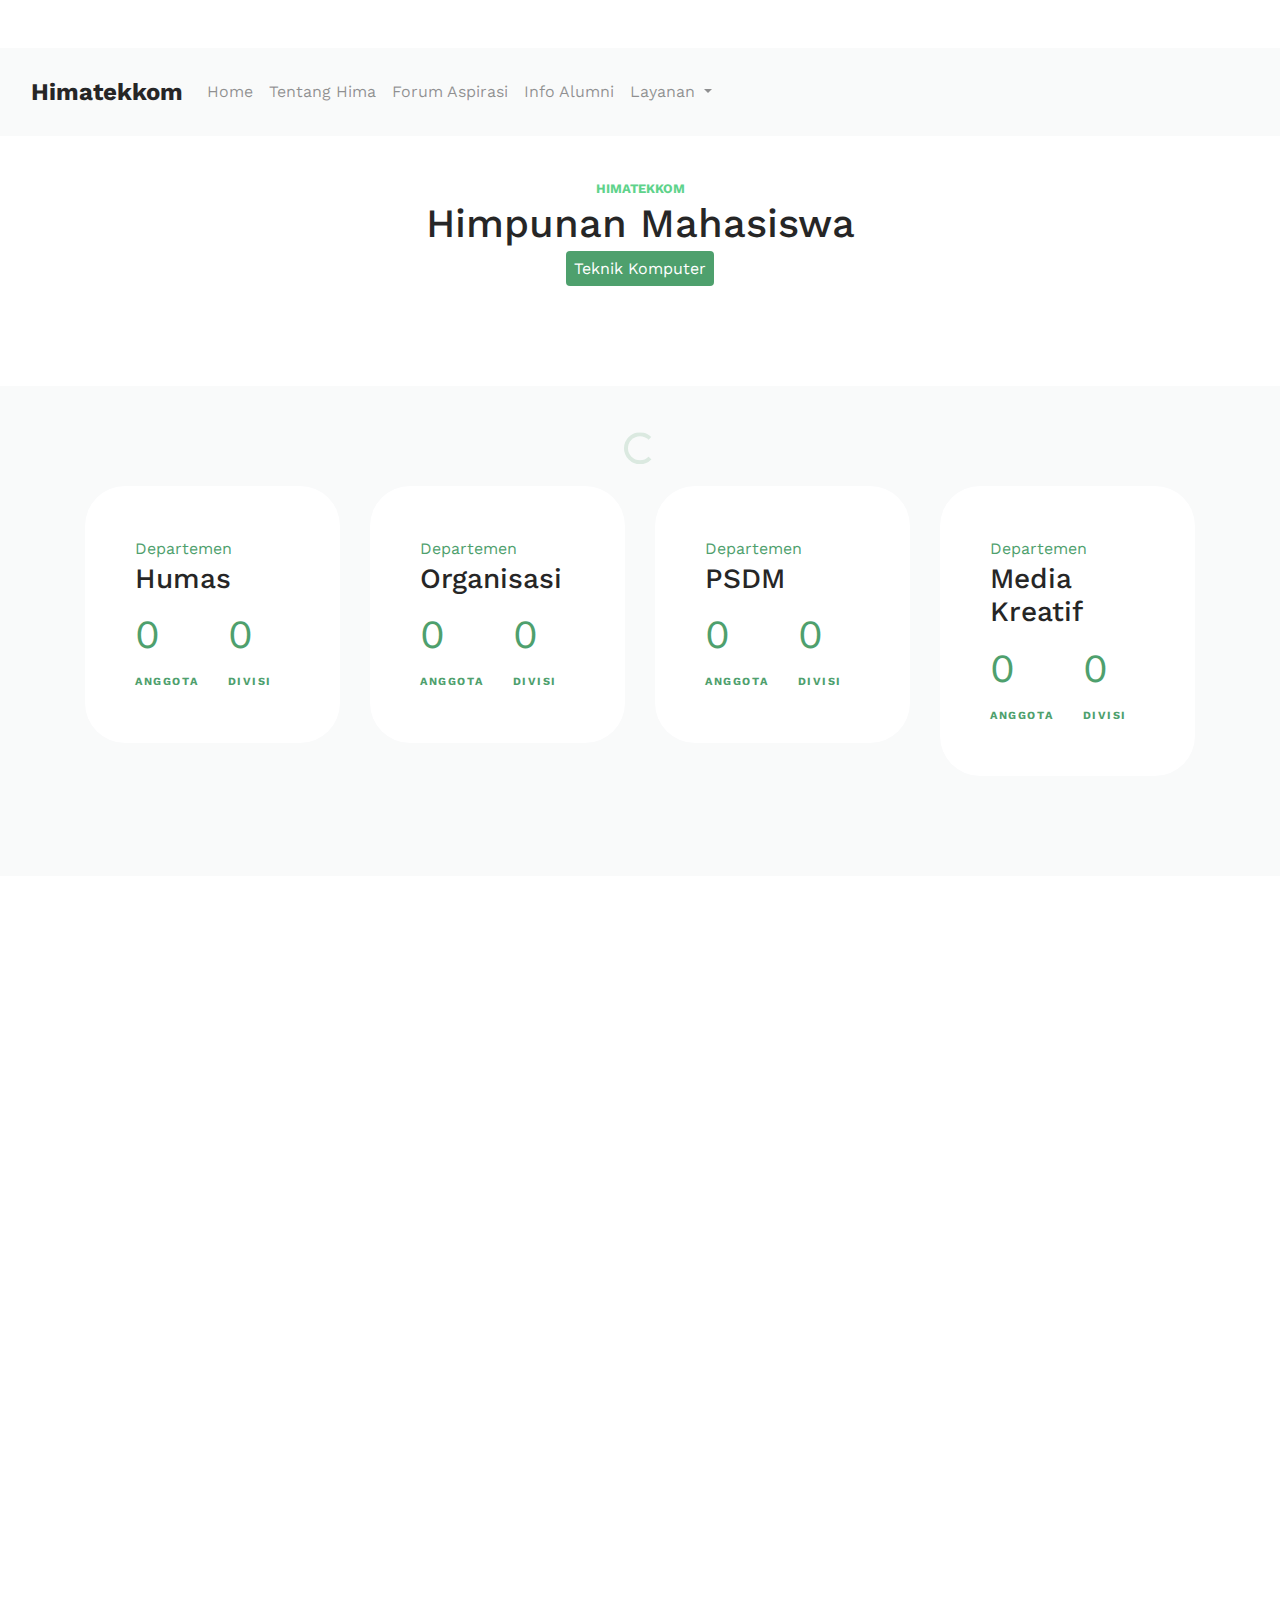
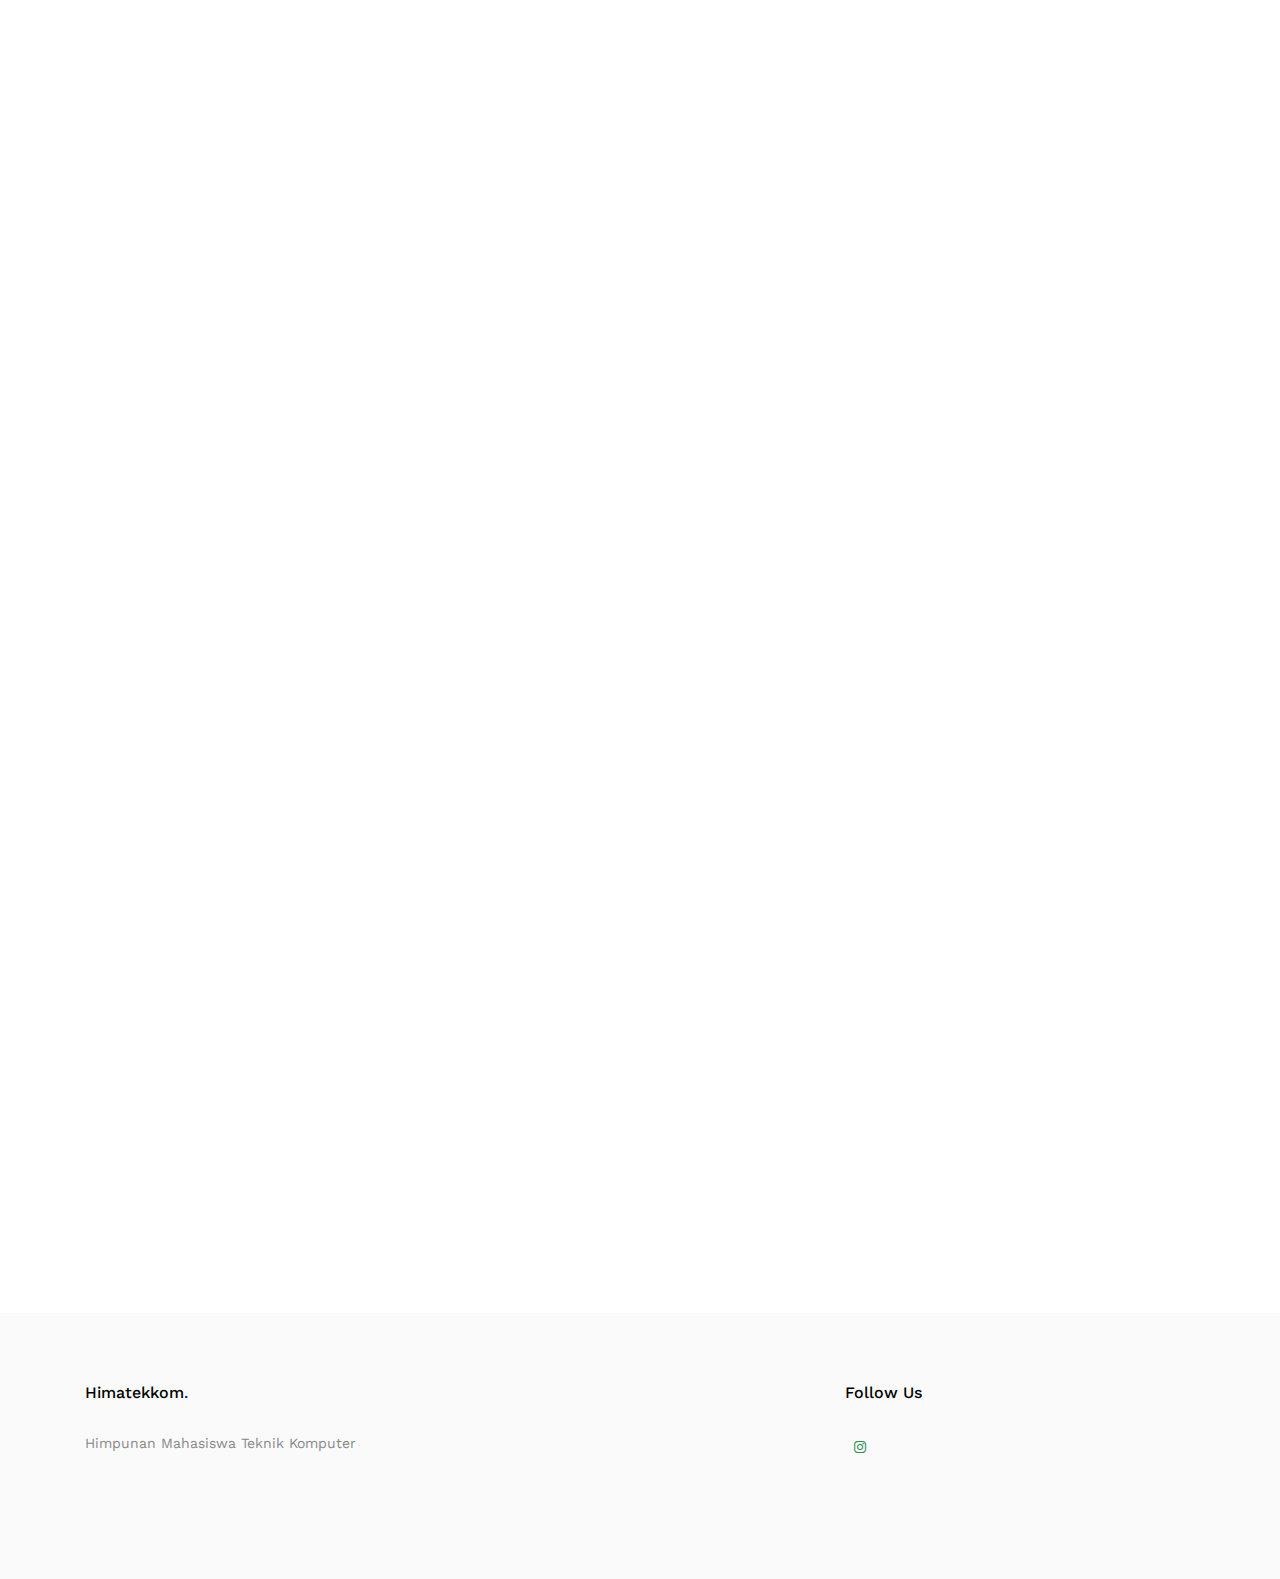
==== commit b0588c27: "update footer" ====
--- a/index.html
+++ b/index.html
@@ -41,9 +41,8 @@
       </div>
       <div class="site-mobile-menu-body"></div>
     </div>
-
    
-    <nav class="navbar site-nav dark navbar-expand-lg bg-light navbar-light">
+    <nav style="z-index: 99" class="navbar site-nav dark navbar-expand-lg bg-light navbar-light">
       <div class="container-fluid">
         <a class="navbar-brand logo" href="index.html">Himatekkom</a>
         <button
@@ -58,41 +57,27 @@
           <span class="navbar-toggler-icon"></span>
         </button>
         <div class="collapse navbar-collapse" id="navbarSupportedContent">
-          <ul class="navbar-nav me-auto mb-2 mb-lg-0">
+          <ul class="navbar-nav mb-2 mb-lg-0">
             <li class="nav-item">
-              <a class="nav-link active" aria-current="page" href="index.html"
+              <a class="nav-link active-link" aria-current="page" href="index.html"
                 >Home</a
               >
             </li>
-           
-            <li class="nav-item dropdown">
-              <a
-                class="nav-link dropdown-toggle"
-                href="#"
-                role="button"
-                data-bs-toggle="dropdown"
-                aria-expanded="false"
+
+            <li class="nav-item">
+              <a class="nav-link" aria-current="page" href="tentang_hima.html"
+                >Tentang Hima</a
               >
-                Tentang Hima
-              </a>
-              <ul class="dropdown-menu">
-                <li><a class="dropdown-item" href="#">Struktur Organisasi</a></li>
-                <li><a class="dropdown-item" href="#">ADART & GBHO</a></li>
-                <li><a class="dropdown-item" href="#">Struktur Kepengurusan</a></li>
-                
             </li>
-          
             
-          </ul>
-          <li class="nav-item">
-              <a class="nav-link" href="pengumuman.html">Pengumuman</a>
-            </li>
             <li class="nav-item">
               <a class="nav-link" href="forum_aspirasi.html">Forum Aspirasi</a>
             </li>
-          <li class="nav-item">
-            <a class="nav-link" href="forum_aspirasi.html">Berita Acara</a>
-          </li>
+
+            <li class="nav-item">
+              <a class="nav-link" href="info_alumni.html">Info Alumni</a>
+            </li>
+          
           <li class="nav-item dropdown">
             <a
               class="nav-link dropdown-toggle"
@@ -104,389 +89,211 @@
               Layanan
             </a>
             <ul class="dropdown-menu">
-              <li><a class="dropdown-item" href="#">Open Media Partner</a></li>
-              <li><a class="dropdown-item" href="#">Codigo</a></li>
-              <li><a class="dropdown-item" href="#">Codigame</a></li>
-              <li><a class="dropdown-item" href="#">Paid Promote</a></li>
-              <li><a class="dropdown-item" href="#">Jasa (Coming Soon)</a></li>
+              <li><a class="dropdown-item" href="layanan_codigo.html">Codigo</a></li>
+              <li><a class="dropdown-item" href="layanan_codigame.html">Codigame</a></li>
             </ul>
           </li>
         </div>
         
       </div>
     </nav>
-
-    <div class="untree_co-hero pb-0" id="home-section">
-      <div class="container">
-        <div class="row">
-          <div class="col-12">
-            <div class="dots"></div>
-            <div class="row justify-content-center">
-              
-            <div id="carouselExampleDark" class="carousel carousel-dark slide" data-bs-ride="carousel">
-                <div class="carousel-indicators">
-                  <button type="button" data-bs-target="#carouselExampleDark" data-bs-slide-to="0" class="active" aria-current="true" aria-label="Slide 1"></button>
-                  <button type="button" data-bs-target="#carouselExampleDark" data-bs-slide-to="1" aria-label="Slide 2"></button>
-                  <button type="button" data-bs-target="#carouselExampleDark" data-bs-slide-to="2" aria-label="Slide 3"></button>
-                </div>
-                <div class="carousel-inner">
-                  <div class="carousel-item active" data-bs-interval="10000">
-                    <img src="images/banner-1.svg" class="d-block w-100" alt="...">
-                    <div class="carousel-caption d-none d-md-block">
-                      <h5>First slide label</h5>
-                      <p>Some representative placeholder content for the first slide.</p>
-                    </div>
-                  </div>
-                  <div class="carousel-item" data-bs-interval="2000">
-                    <img src="images/banner-1.svg" class="d-block w-100" alt="...">
-                    <div class="carousel-caption d-none d-md-block">
-                      <h5>Second slide label</h5>
-                      <p>Some representative placeholder content for the second slide.</p>
-                    </div>
-                  </div>
-                  <div class="carousel-item">
-                    <img src="images/banner-1.svg" class="d-block w-100" alt="...">
-                    <div class="carousel-caption d-none d-md-block">
-                      <h5>Third slide label</h5>
-                      <p>Some representative placeholder content for the third slide.</p>
-                    </div>
-                  </div>
-                </div>
-                <button class="carousel-control-prev" type="button" data-bs-target="#carouselExampleDark" data-bs-slide="prev">
-                  <span class="carousel-control-prev-icon" aria-hidden="true"></span>
-                  <span class="visually-hidden">Previous</span>
-                </button>
-                <button class="carousel-control-next" type="button" data-bs-target="#carouselExampleDark" data-bs-slide="next">
-                  <span class="carousel-control-next-icon" aria-hidden="true"></span>
-                  <span class="visually-hidden">Next</span>
-                </button>
-              </div>
-              
-        </div>
-        <!-- /.row -->
-      </div>
-      <!-- /.container -->
-      <!-- <div class="illustration">
-      
-    </div> -->
-    </div>
+    
+    <div id="carouselExampleDark" class="carousel carousel slide mt-5" data-bs-ride="carousel">
+      <div class="carousel-indicators">
+        <button type="button" data-bs-target="#carouselExampleDark" data-bs-slide-to="0" class="active" aria-current="true" aria-label="Slide 1"></button>
+        <button type="button" data-bs-target="#carouselExampleDark" data-bs-slide-to="1" aria-label="Slide 2"></button>
+        <button type="button" data-bs-target="#carouselExampleDark" data-bs-slide-to="2" aria-label="Slide 3"></button>
+      </div>
+      <div class="carousel-inner">
+        <div class="carousel-item active" data-bs-interval="10000">
+          <img src="images/banner.png"class=" w-100" alt="...">
+          
+        </div>
+        <div class="carousel-item" data-bs-interval="2000">
+          <img src="images/banner.png" class="w-100" alt="...">
+          
+        </div>
+        <div class="carousel-item">
+          <img src="images/banner.png" class="w-100" alt="...">
+          
+        </div>
+      </div>
+      <button class="carousel-control-prev" type="button" data-bs-target="#carouselExampleDark" data-bs-slide="prev">
+        <span class="carousel-control-prev-icon" aria-hidden="true"></span>
+        <span class="visually-hidden">Previous</span>
+      </button>
+      <button class="carousel-control-next" type="button" data-bs-target="#carouselExampleDark" data-bs-slide="next">
+        <span class="carousel-control-next-icon" aria-hidden="true"></span>
+        <span class="visually-hidden">Next</span>
+      </button>
+    </div>
+   
     <!-- /.untree_co-hero -->
 
     <div class="untree_co-section">
       <div class="container">
-        <div class="row mb-5">
-          <div class="col-12 text-center" data-aos="fade-up" data-aos-delay="0">
-            <span class="caption">Tulisan Disini</span>
-            <h2 class="heading">Tulisan Heading disini</h2>
-            <p>Tulisan sub-title disini</p>
-          </div>
-        </div>
-        <!-- /.row -->
-
-        <div class="row">
-          <div class="col-lg-6 mb-4" data-aos="fade-up" data-aos-delay="100">
-            <div class="service horizontal d-flex">
-              <div class="service-icon color-1 mb-4"></div>
-              <!-- /.icon -->
-              <div class="service-contents">
-                <h3>Micola 123</h3>
-                <p>
-                  Lorem ipsum dolor sit amet, consectetur adipisicing elit. Qui
-                  impedit distinctio neque laboriosam, consequuntur possimus et
-                  accusamus facilis omnis quam provident minus architecto nemo
-                  quibusdam vitae mollitia dignissimos placeat aspernatur.
-                </p>
-              </div>
-              <!-- /.service-contents-->
-            </div>
-            <!-- /.service -->
-          </div>
-
-          <div class="col-lg-6 mb-4" data-aos="fade-up" data-aos-delay="200">
-            <div class="service horizontal d-flex">
-              <div class="service-icon color-2 mb-4"></div>
-              <!-- /.icon -->
-              <div class="service-contents">
-                <h3>Micola 456</h3>
-                <p>
-                  Lorem ipsum dolor sit amet consectetur adipisicing elit.
-                  Ipsum, laborum ullam. Eius quaerat quos nostrum mollitia ad,
-                  rerum fuga officia est ducimus magnam non esse vel fugit dicta
-                  adipisci minus!
-                </p>
-              </div>
-              <!-- /.service-contents-->
-            </div>
-            <!-- /.service -->
-          </div>
-
-          <div class="col-lg-6 mb-4" data-aos="fade-up" data-aos-delay="300">
-            <div class="service horizontal d-flex">
-              <div class="service-icon color-3 mb-4"></div>
-              <!-- /.icon -->
-              <div class="service-contents">
-                <h3>Micola 789</h3>
-                <p>
-                  Lorem ipsum dolor sit amet consectetur adipisicing elit. Magni
-                  quo atque deleniti earum esse, ex numquam at, distinctio quis
-                  excepturi veniam? Dicta, ipsum rerum. Numquam sapiente sequi
-                  perspiciatis maiores totam!
-                </p>
-              </div>
-              <!-- /.service-contents-->
-            </div>
-            <!-- /.service -->
-          </div>
-
-          <div class="col-lg-6 mb-4" data-aos="fade-up" data-aos-delay="400">
-            <div class="service horizontal d-flex">
-              <div class="service-icon color-4 mb-4"></div>
-              <!-- /.icon -->
-              <div class="service-contents">
-                <h3>Test 123</h3>
-                <p>
-                  Lorem ipsum dolor, sit amet consectetur adipisicing elit.
-                  Veritatis unde fugit natus minima, et eum consectetur
-                  laudantium, deleniti officiis sapiente qui deserunt! Cum
-                  excepturi dolor, cumque voluptates quasi unde assumenda.
-                </p>
-              </div>
-              <!-- /.service-contents-->
-            </div>
-            <!-- /.service -->
-          </div>
-        </div>
+        <div class="row mb-1">
+          <div class="col-12 text-center">
+            <span class="caption fs-2">Himatekkom</span>
+            <h1>Himpunan Mahasiswa  </h1>
+            <span class="bg-primary rounded px-2 py-2 mt-3 text-white fs-2"> Teknik Komputer</span>
+          
+       
+          </div>
+        </div>
+        <!-- /.row -->
+
+      
         <!-- /.row -->
       </div>
       <!-- /.container -->
     </div>
     <!-- /.untree_co-section -->
 
-    <div class="untree_co-section bg-light" id="pricing-section">
+    <div class="untree_co-section bg-light">
       <div class="container">
-        <div class="row pricing-title">
-          <div class="col-12 text-center" data-aos="fade-up" data-aos-delay="0">
-            <span class="caption">Test</span>
-            <h2 class="heading">Test</h2>
-            <p>
-              Lorem ipsum dolor sit amet consectetur adipisicing elit.
-              Blanditiis, quam.
-            </p>
-          </div>
-        </div>
-        <!-- /.row -->
-
-        <div class="row justify-content-center">
-          <div class="col-lg-10">
+        
+        
+        <!-- /.row -->
+
             <div class="row">
-              <div class="col-lg-4" data-aos="fade-up" data-aos-delay="100">
+              <div class="col-lg-3">
                 <div class="pricing">
                   <div class="body">
-                    <div class="price">
-                      <span class="price"><span>Test</span></span>
-                      <span class="d-block plan mb-4">Free</span>
-                    </div>
-                   
-
-                    <p class="text-center mb-0">
-                      <a href="#" class="btn btn-outline-primary"
-                        >Get Started</a
+                    <div>
+
+                      <span>Departemen</h2>
+                        <h3>Humas</h3>
+                    </div>
+                    <div class="row count-numbers">
+                      <div class="col-6 col-lg-6">
+                        <span class="counter d-block"
+                          ><span data-number="4">0</span></span
+                        >
+                        <span class="caption-2">Anggota</span>
+                      </div>
+                      <div
+                        class="col-6 col-lg-6"
+                        
+                        
                       >
-                    </p>
+                        <span class="counter d-block"
+                          ><span data-number="2"></span><span></span
+                        ></span>
+                        <span class="caption-2">Divisi</span>
+                      </div>
+                    </div>
+
+                  
                   </div>
                 </div>
                 <!-- /.pricing -->
               </div>
-              <!-- /.col-lg-4 -->
-
-              <div class="col-lg-4" data-aos="fade-up" data-aos-delay="200">
-                <div class="pricing active">
+              <!-- /.col-lg-3 -->
+              <div class="col-lg-3">
+                <div class="pricing">
                   <div class="body">
-                    <div class="price">
-                      <span class="price"><span>Test</span></span>
-                      <span class="d-block plan mb-4">Test</span>
-                    </div>
+                    <div>
+
+                      <span>Departemen</h2>
+                        <h3>Organisasi</h3>
+                    </div>
+                    <div class="row count-numbers">
+                      <div class="col-6 col-lg-6">
+                        <span class="counter d-block"
+                          ><span data-number="5">0</span></span
+                        >
+                        <span class="caption-2">Anggota</span>
+                      </div>
+                      <div
+                        class="col-6 col-lg-6"
+                        
+                        
+                      >
+                        <span class="counter d-block"
+                          ><span data-number="2"></span><span></span
+                        ></span>
+                        <span class="caption-2">Divisi</span>
+                      </div>
+                    </div>
+
                   
-                    <p class="text-center mb-0">
-                      <a href="#" class="btn btn-primary">Get Started</a>
-                    </p>
                   </div>
                 </div>
                 <!-- /.pricing -->
               </div>
-              <!-- /.col-lg-4 -->
-
-              <div class="col-lg-4" data-aos="fade-up" data-aos-delay="300">
+              <!-- /.col-lg-3 -->
+              <div class="col-lg-3">
                 <div class="pricing">
                   <div class="body">
-                    <div class="price">
-                      <span class="price"><span>Test</span></span>
-                      <span class="d-block plan mb-4">Test</span>
-                    </div>
-                 
-                    <p class="text-center mb-0">
-                      <a href="#" class="btn btn-outline-primary"
-                        >Get Started</a
+                    <div>
+
+                      <span>Departemen</h2>
+                        <h3>PSDM</h3>
+                    </div>
+                    <div class="row count-numbers">
+                      <div class="col-6 col-lg-6">
+                        <span class="counter d-block"
+                          ><span data-number="6">0</span></span
+                        >
+                        <span class="caption-2">Anggota</span>
+                      </div>
+                      <div
+                        class="col-6 col-lg-6"
+                        
+                        
                       >
-                    </p>
+                        <span class="counter d-block"
+                          ><span data-number="2"></span><span></span
+                        ></span>
+                        <span class="caption-2">Divisi</span>
+                      </div>
+                    </div>
+
+                  
                   </div>
                 </div>
                 <!-- /.pricing -->
               </div>
-              <!-- /.col-lg-4 -->
-            </div>
-            <!-- /.row -->
-          </div>
-          <!-- /.col-lg-8 -->
-        </div>
-        <!-- /.row -->
-      </div>
-      <!-- /.container -->
-    </div>
-    <!-- /.untree_co-section -->
-
-    <div class="untree_co-section" id="testimonials-section">
-      <div class="container">
-        <div class="row mb-5">
-          <div class="col-lg-12 text-center">
-            <span class="caption">Test</span>
-            <h2 class="heading">Test..</h2>
-
-            <div>
-              <a
-                href="#"
-                class="js-custom-prev-v2 cusotm-slider-nav custom-prev"
-                ><span
-                  ><svg
-                    class="bi bi-arrow-left"
-                    width="1em"
-                    height="1em"
-                    viewBox="0 0 16 16"
-                    fill="currentColor"
-                    xmlns="http://www.w3.org/2000/svg"
-                  >
-                    <path
-                      fill-rule="evenodd"
-                      d="M5.854 4.646a.5.5 0 0 1 0 .708L3.207 8l2.647 2.646a.5.5 0 0 1-.708.708l-3-3a.5.5 0 0 1 0-.708l3-3a.5.5 0 0 1 .708 0z"
-                    />
-                    <path
-                      fill-rule="evenodd"
-                      d="M2.5 8a.5.5 0 0 1 .5-.5h10.5a.5.5 0 0 1 0 1H3a.5.5 0 0 1-.5-.5z"
-                    /></svg></span
-              ></a>
-              <a
-                href="#"
-                class="js-custom-next-v2 cusotm-slider-nav custom-next"
-                ><span>
-                  <svg
-                    class="bi bi-arrow-right"
-                    width="1em"
-                    height="1em"
-                    viewBox="0 0 16 16"
-                    fill="currentColor"
-                    xmlns="http://www.w3.org/2000/svg"
-                  >
-                    <path
-                      fill-rule="evenodd"
-                      d="M10.146 4.646a.5.5 0 0 1 .708 0l3 3a.5.5 0 0 1 0 .708l-3 3a.5.5 0 0 1-.708-.708L12.793 8l-2.647-2.646a.5.5 0 0 1 0-.708z"
-                    />
-                    <path
-                      fill-rule="evenodd"
-                      d="M2 8a.5.5 0 0 1 .5-.5H13a.5.5 0 0 1 0 1H2.5A.5.5 0 0 1 2 8z"
-                    /></svg
-                ></span>
-              </a>
-            </div>
-          </div>
-        </div>
-        <div class="row justify-content-center">
-          <div class="col-lg-12" data-aos="fade" data-aos-delay="200">
-            <div class="owl-2-slider owl-carousel">
-              <div class="item">
-                <div class="untree_co-testimonial d-flex">
-                  <div class="text">
-                    <blockquote>
-                      &ldquo;Lorem ipsum dolor sit amet, consectetur adipisicing
-                      elit. Voluptates doloribus ex, praesentium accusantium
-                      reprehenderit tempore blanditiis tenetur non repellendus
-                      maxime deserunt laboriosam nobis reiciendis, distinctio
-                      eligendi vitae exercitationem quo numquam.&rdquo;
-                    </blockquote>
-                    <div class="author d-flex">
-                      <div class="pic mr-3">
-                        <img
-                          src="images/person_1.jpg"
-                          alt="Image"
-                          class="img-fluid"
-                        />
-                      </div>
-                      <div>
-                        <strong class="d-block">Micola Arighi D</strong
-                        ><span class="d-block">Mahasiswa Biasa</span>
-                      </div>
-                    </div>
+              <!-- /.col-lg-3 -->
+              <div class="col-lg-3">
+                <div class="pricing">
+                  <div class="body">
+                    <div>
+
+                      <span>Departemen</h2>
+                        <h3>Media Kreatif</h3>
+                    </div>
+                    <div class="row count-numbers">
+                      <div class="col-6 col-lg-6">
+                        <span class="counter d-block"
+                          ><span data-number="6">0</span></span
+                        >
+                        <span class="caption-2">Anggota</span>
+                      </div>
+                      <div
+                        class="col-6 col-lg-6"
+                        
+                        
+                      >
+                        <span class="counter d-block"
+                          ><span data-number="2"></span><span></span
+                        ></span>
+                        <span class="caption-2">Divisi</span>
+                      </div>
+                    </div>
+
+                  
                   </div>
                 </div>
-                <!-- /.untree_co-testimonial -->
-              </div>
-
-              <div class="item">
-                <div class="untree_co-testimonial d-flex">
-                  <div class="text">
-                    <blockquote>
-                      &ldquo;Lorem ipsum dolor sit amet consectetur adipisicing
-                      elit. Ipsam quidem repellendus fugit, ratione autem
-                      doloremque asperiores neque dolores quas mollitia sequi
-                      eum rem aliquam a nesciunt quis quasi. Iste,
-                      aliquam.&rdquo;
-                    </blockquote>
-                    <div class="author d-flex">
-                      <div class="pic mr-3">
-                        <img
-                          src="images/person_2.jpg"
-                          alt="Image"
-                          class="img-fluid"
-                        />
-                      </div>
-                      <div>
-                        <strong class="d-block">Micola Arighi D</strong
-                        ><span class="d-block">Mahasiswa</span>
-                      </div>
-                    </div>
-                  </div>
-                </div>
-                <!-- /.untree_co-testimonial -->
-              </div>
-
-              <div class="item">
-                <div class="untree_co-testimonial d-flex">
-                  <div class="text">
-                    <blockquote>
-                      &ldquo;Lorem ipsum dolor sit amet consectetur adipisicing
-                      elit. Dicta voluptate, molestiae magnam rerum culpa
-                      itaque. Dolor itaque aut laboriosam nulla corporis
-                      molestiae voluptate at! Accusantium voluptas recusandae
-                      mollitia quibusdam fugiat.&rdquo;
-                    </blockquote>
-                    <div class="author d-flex">
-                      <div class="pic mr-3">
-                        <img
-                          src="images/person_3.jpg"
-                          alt="Image"
-                          class="img-fluid"
-                        />
-                      </div>
-                      <div>
-                        <strong class="d-block">Micola Arighi</strong
-                        ><span class="d-block">Mhs</span>
-                      </div>
-                    </div>
-                  </div>
-                </div>
-                <!-- /.untree_co-testimonial -->
-              </div>
-            </div>
-          </div>
+                <!-- /.pricing -->
+              </div>
+              <!-- /.col-lg-3 -->
+              
+              <!-- /.col-lg-4 -->
+
+
+          <!-- /.col-lg-8 -->
         </div>
         <!-- /.row -->
       </div>
@@ -494,99 +301,99 @@
     </div>
     <!-- /.untree_co-section -->
 
-    <div class="untree_co-section" id="about-section">
+    <div class="untree_co-section mt-5" id="about-section">
       <div class="container">
         <div class="row justify-content-between mb-5">
-          <div
-            class="col-lg-8 mb-4 mb-lg-0"
-            data-aos="fade-up"
-            data-aos-delay="100"
-          >
+          
          
           <!-- /.col-lg-6 -->
-          <div class="col-lg-4">
-            <div class="mb-4" data-aos="fade-up" data-aos-delay="0">
+          <div class="col">
+            <div class="mb-4 text-center" data-aos="fade-up" data-aos-delay="0">
               <span class="caption">About us</span>
               <h2 class="heading">Tentang Hima</h2>
             </div>
             <div class="mb-4" data-aos="fade-up" data-aos-delay="100">
-              <p>
-                Lorem ipsum dolor sit, amet consectetur adipisicing elit. Ullam
-                sequi eum illo quo, blanditiis dolor hic commodi, sint molestias
-                soluta fugit? Voluptas, magnam officia culpa fuga quidem ut
-                eveniet expedita!
-              </p>
-              <p>
-                lorem<span class="highlight"
-                  >Lorem ipsum dolor sit amet consectetur adipisicing elit.
-                  Ipsam, ut.</span
-                >, Lorem ipsum dolor sit amet consectetur adipisicing elit.
-                Modi, commodi.
+              <p class="fs-5 text-black text-center">
+                Himpunan Mahasiswa Teknik Komputer merupakan sebuah organisasi serta lembaga otonom yang menjadi wadah bagi Mahasiswa Jurusan Teknik Komputer Universitas Gunadarma dalam kegiatan pengkajian keilmuan beserta aspek lainnya yang pada akhirnya disebut dengan Himatekkom Universitas Gunadarma.
               </p>
             </div>
 
             
 
-            <div class="row count-numbers">
-              <div class="col-6 col-lg-6" data-aos="fade-up" data-aos-delay="0">
-                <span class="counter d-block"
-                  ><span data-number="24">0</span></span
-                >
-                <span class="caption-2">Anggota</span>
-              </div>
-              <div
-                class="col-6 col-lg-6"
-                data-aos="fade-up"
-                data-aos-delay="100"
-              >
-                <span class="counter d-block"
-                  ><span data-number="6"></span><span></span
-                ></span>
-                <span class="caption-2">Divisi</span>
-              </div>
+            
+          </div>
+          <!-- /.col-lg-6 -->
+        </div>
+        <!-- /.row -->
+
+        <div class="row">
+          <div class="col-12 text-center col-lg-6" data-aos="fade-up" data-aos-delayt="100">
+           
+            <p class="fs-6 text-black">
+              Himatekkom Universitas Gunadarma didirikan di depok pada tanggal 31 Oktober 2017 berasaskan kekeluargaan, keterbukaan, kejujuran, kebijaksanaan, logis, dan kemusyawarahan.
+            </p>
+          </div>
+          <div class="col-12 text-center col-lg-6" data-aos="fade-up" data-aos-delayt="200">
+           
+            <p class="fs-6 text-black">
+              Himatekkom Universitas Gunadarma dibuat dengan suatu tujuan meningkatkan peran serta Mahasiswa sebagai generasi penerus demi terwujudnya Tri Dharma Perguruan Tinggi yang berpegang pada pengabdian masyarakat Indonesia.
+            </p>
+          </div>
+    
+        </div>
+      </div>
+      <!-- /.container -->
+    </div>
+    <!-- /.untree_co-section -->
+
+
+    <div class="untree_co-section mt-5" id="about-section">
+      <div class="container">
+        <div class="row justify-content-between mb-5">
+          
+         
+          <!-- /.col-lg-6 -->
+          <div class="col">
+            <div class="mb-4 text-center" data-aos="fade-up" data-aos-delay="0">
+              <span class="caption">About us</span>
+              <h2 class="heading">Visi & Misi</h2>
             </div>
+           
           </div>
           <!-- /.col-lg-6 -->
         </div>
         <!-- /.row -->
 
-        <div class="row pt-5">
-          <div class="col-12 mb-5" data-aos="fade-up">
-            <h2 class="heading">Profil Pengurus</h2>
-          </div>
-          <div class="col-6 col-lg-4" data-aos="fade-up" data-aos-delayt="100">
-            <img
-              src="images/person_1.jpg"
-              alt="Image"
-              class="img-fluid mb-3 w-50 rounded-circle"
-            />
-            <h3 class="h5 font-weight-bold">Micola A</h3>
-            <p>
-              Lorem ipsum, dolor sit amet consectetur adipisicing elit.
-              Excepturi incidunt maxime laboriosam ab, sapiente accusantium
-              totam quia. Laboriosam a pariatur ex distinctio, ullam doloribus
-              voluptates in tenetur quae, quisquam aut.
+        <div class="row text-center">
+          <div class="col-12 col-lg-6" data-aos="fade-up" data-aos-delayt="100">
+            <h2 class="caption">Visi</h2>
+
+           
+            <p class="fs-3 text-black">
+              Menjadi wadah organisasi mahasiswa D3 Teknik Komputer untuk berkarya secara inovatif, kreatif, dan kompetitif. 
             </p>
           </div>
-          <div class="col-6 col-lg-4" data-aos="fade-up" data-aos-delayt="200">
-            <img
-              src="images/person_2.jpg"
-              alt="Image"
-              class="img-fluid mb-3 w-50 rounded-circle"
-            />
-            <h3 class="h5 font-weight-bold">Mico</h3>
-            <p>
-              Lorem ipsum dolor sit amet consectetur adipisicing elit. Sit illum
-              nostrum blanditiis autem, molestiae, in nihil sed, quis ipsa eius
-              expedita quam omnis porro recusandae voluptate velit sapiente
-              voluptas dolorem?
-            </p>
-          </div>
+          <div class="col-12 col-lg-6" data-aos="fade-up" data-aos-delayt="200">
+
+            <h2 class="caption">Misi</h2>
+           
+             <ul class="text-black text-start">
+              <li>Menyatukan seluruh anggota dalam semangat solidaritas dan  tidak membeda-bedakan agama,suku dan ras;</li>
+              <li>Meningkatkan kualitas living skill seluruh anggota;</li>
+              <li>Menciptakan lingkungan belajar seluruh anggota yang  kondusif dan bebas narkoba;</li>
+              <li>Menciptakan ide kreatif yang bersahabat dengan alam dalam  berkarya dan berkompetisi;</li>
+             </ul>
+          </div>
+    
         </div>
       </div>
       <!-- /.container -->
     </div>
     <!-- /.untree_co-section -->
+
+    
+
+    
 
     <div class="untree_co-section" id="contact-section">
       <div class="container">
@@ -594,15 +401,12 @@
           <div class="col-12 text-center">
             <span class="caption">Contact</span>
             <h2 class="heading">Hubungi Kami</h2>
-            <p>
-              Lorem ipsum dolor sit amet consectetur adipisicing elit. Nam,
-              soluta?
-            </p>
+           
           </div>
         </div>
         <!-- /.row -->
         <div class="row">
-          <div class="col-lg-7">
+          <div class="col">
             <form class="contact-form" data-aos="fade-up" data-aos-delay="100">
               <div class="row">
                 <div class="col-6">
@@ -640,44 +444,7 @@
             </form>
           </div>
           <!-- /.col-lg-7 -->
-          <div class="col-lg-4 ml-auto" data-aos="fade-up" data-aos-delay="200">
-            <div class="quick-contact">
-              <h3 class="h5 mb-4">Contact Info</h3>
-              <address class="text-black d-flex">
-                <span class="mt-1 icon-room mr-2"></span><span>Alamat</span>
-              </address>
-              <ul class="list-unstyled ul-links mb-4">
-                <li>
-                  <a href="tel://11234567890" class="d-flex"
-                    ><span class="mt-1 icon-phone mr-2"></span
-                    ><span>+1(123)-456-7890</span></a
-                  >
-                </li>
-
-                <li>
-                  <a href="tel://11234567890" class="d-flex"
-                    ><span class="mt-1 icon-phone mr-2"></span
-                    ><span>+1(123)-456-7890</span></a
-                  >
-                </li>
-
-                <li>
-                  <a href="mailto:info@mydomain.com" class="d-flex"
-                    ><span class="mt-1 icon-envelope mr-2"></span
-                    ><span>info@mydomain.com</span></a
-                  >
-                </li>
-
-                <li>
-                  <a href="https://untree.co/" target="_blank" class="d-flex"
-                    ><span class="mt-1 icon-globe mr-2"></span
-                    ><span>web</span></a
-                  >
-                </li>
-              </ul>
-            </div>
-          </div>
-          <!-- /.col-lg-4 -->
+          
         </div>
         <!-- /.row -->
       </div>
@@ -685,40 +452,27 @@
     </div>
     <!-- /.untree_co-section bg-light -->
 
-    <div class="site-footer">
+    <div class="site-footer mt-3 text-start">
       <div class="footer-dots"></div>
       <!-- /.footer-dots -->
       <div class="container">
         <div class="row">
-          <div class="col-lg-8">
+          <div class="col-8">
             <div class="widget">
               <h3>Himatekkom<span class="text-primary">.</span></h3>
               <p>
-                Far far away, behind the word mountains, far from the countries
-                Vokalia and Consonantia, there live the blind texts.
+                Himpunan Mahasiswa Teknik Komputer
               </p>
             </div>
             <!-- /.widget -->
+            
+          </div>
+          <div class="col">
             <div class="widget">
               <h3>Follow Us</h3>
               <ul class="list-unstyled social">
                 <li>
-                  <a href="#"><span class="icon-instagram"></span></a>
-                </li>
-                <li>
-                  <a href="#"><span class="icon-twitter"></span></a>
-                </li>
-                <li>
-                  <a href="#"><span class="icon-facebook"></span></a>
-                </li>
-                <li>
-                  <a href="#"><span class="icon-linkedin"></span></a>
-                </li>
-                <li>
-                  <a href="#"><span class="icon-pinterest"></span></a>
-                </li>
-                <li>
-                  <a href="#"><span class="icon-dribbble"></span></a>
+                  <a href="https://www.instagram.com/himatekkom.ug/"><span class="icon-instagram"></span></a>
                 </li>
               </ul>
             </div>
@@ -726,20 +480,7 @@
           </div>
           <!-- /.col-lg-3 -->
 
-          <div class="col-lg-4">
-            <div class="widget">
-              <h3>Hubungi Kita</h3>
-              <address>Alamat</address>
-              <ul class="list-unstyled links mb-4">
-                <li><a href="tel://11234567890">+1(123)-456-7890</a></li>
-                <li><a href="tel://11234567890">+1(123)-456-7890</a></li>
-                <li>
-                  <a href="mailto:info@mydomain.com">info@mydomain.com</a>
-                </li>
-              </ul>
-            </div>
-            <!-- /.widget -->
-          </div>
+          
           <!-- /.col-lg-3 -->
         </div>
         <!-- /.row -->
@@ -765,17 +506,18 @@
     <script src="js/jquery.waypoints.min.js"></script>
     <script src="js/jquery.fancybox.min.js"></script>
     <script src="js/aos.js"></script>
+
     <script
-      src="https://cdn.jsdelivr.net/npm/@popperjs/core@2.11.5/dist/umd/popper.min.js"
-      integrity="sha384-Xe+8cL9oJa6tN/veChSP7q+mnSPaj5Bcu9mPX5F5xIGE0DVittaqT5lorf0EI7Vk"
-      crossorigin="anonymous"
+    src="https://cdn.jsdelivr.net/npm/@popperjs/core@2.11.5/dist/umd/popper.min.js"
+    integrity="sha384-Xe+8cL9oJa6tN/veChSP7q+mnSPaj5Bcu9mPX5F5xIGE0DVittaqT5lorf0EI7Vk"
+    crossorigin="anonymous"
     ></script>
     <script
-      src="https://cdn.jsdelivr.net/npm/bootstrap@5.2.0/dist/js/bootstrap.min.js"
-      integrity="sha384-ODmDIVzN+pFdexxHEHFBQH3/9/vQ9uori45z4JjnFsRydbmQbmL5t1tQ0culUzyK"
-      crossorigin="anonymous"
+    src="https://cdn.jsdelivr.net/npm/bootstrap@5.2.0/dist/js/bootstrap.min.js"
+    integrity="sha384-ODmDIVzN+pFdexxHEHFBQH3/9/vQ9uori45z4JjnFsRydbmQbmL5t1tQ0culUzyK"
+    crossorigin="anonymous"
     ></script>
-
     <script src="js/custom.js"></script>
+
   </body>
 </html>
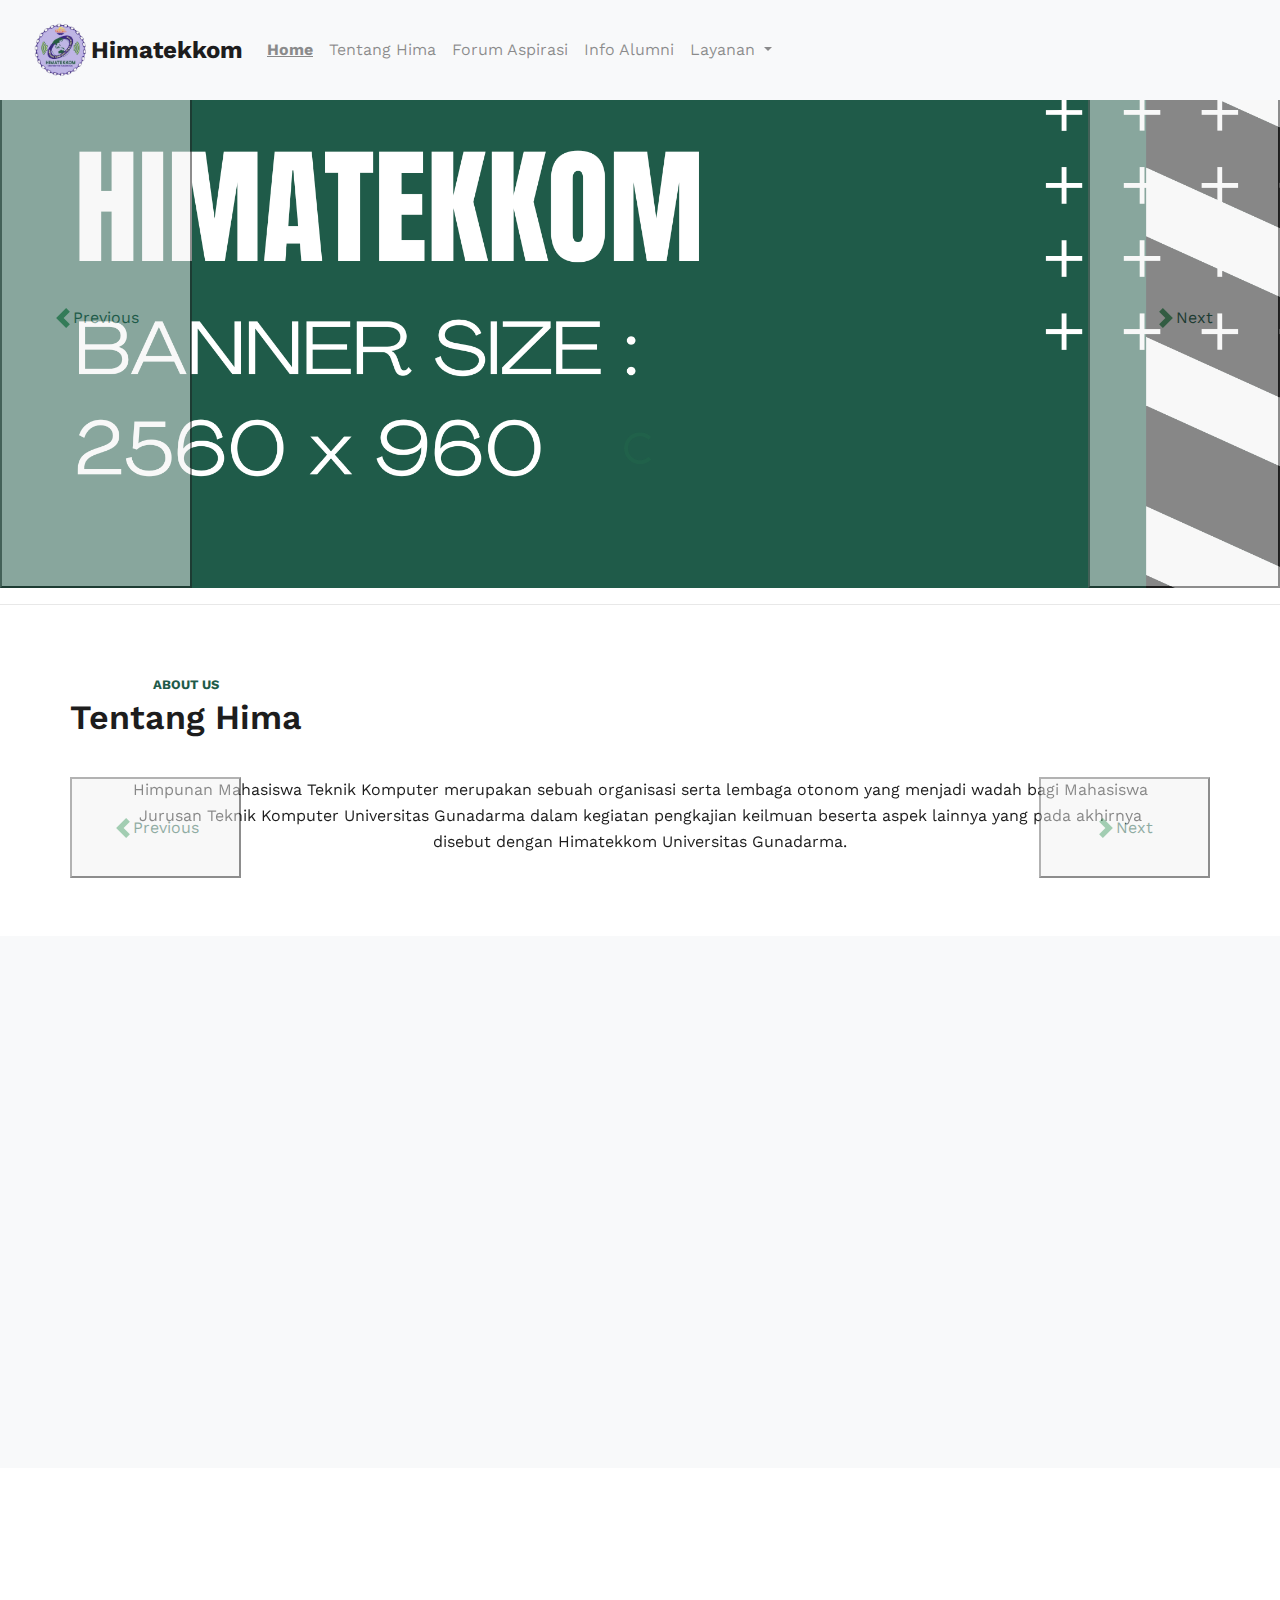
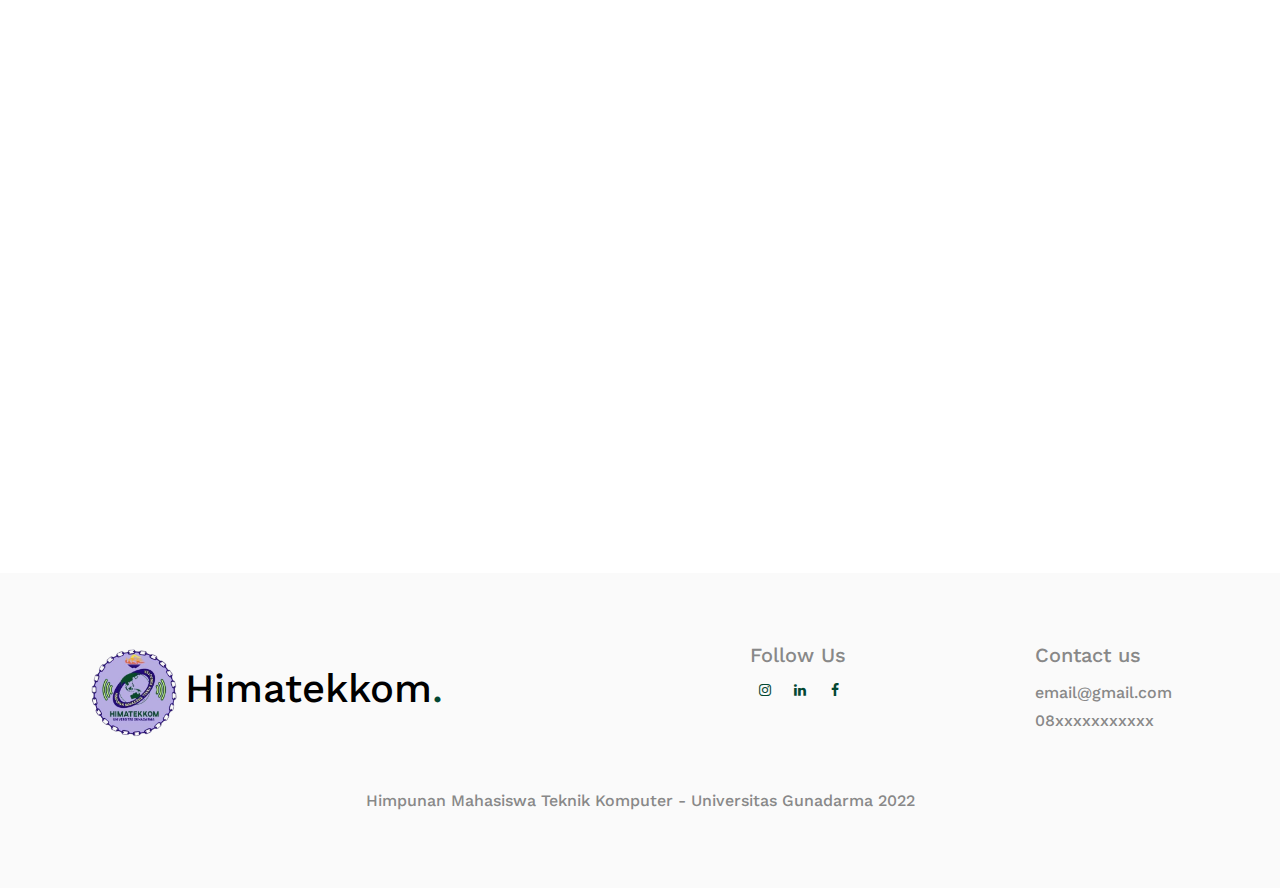
==== commit c56c35da: "update to fullfil client needs" ====
--- a/index.html
+++ b/index.html
@@ -44,7 +44,12 @@
    
     <nav style="z-index: 99" class="navbar site-nav dark navbar-expand-lg bg-light navbar-light">
       <div class="container-fluid">
-        <a class="navbar-brand logo" href="index.html">Himatekkom</a>
+        <div class="d-flex align-items-center">
+          <img src="images/logo.png" width="60" class="img-fluid me-2">
+          <div class="d-block">
+            <a class="navbar-brand logo" href="index.html"> Himatekkom</a>
+          </div>
+        </div>
         <button
           class="navbar-toggler"
           type="button"
@@ -54,7 +59,9 @@
           aria-expanded="false"
           aria-label="Toggle navigation"
         >
+           <span class="text-dark fw-bold nav-menu-text">Menu</span>
           <span class="navbar-toggler-icon"></span>
+          
         </button>
         <div class="collapse navbar-collapse" id="navbarSupportedContent">
           <ul class="navbar-nav mb-2 mb-lg-0">
@@ -91,6 +98,8 @@
             <ul class="dropdown-menu">
               <li><a class="dropdown-item" href="layanan_codigo.html">Codigo</a></li>
               <li><a class="dropdown-item" href="layanan_codigame.html">Codigame</a></li>
+              <li><a class="dropdown-item" href="layanan_partnership.html">Partnership</a></li>
+
             </ul>
           </li>
         </div>
@@ -99,23 +108,16 @@
     </nav>
     
     <div id="carouselExampleDark" class="carousel carousel slide mt-5" data-bs-ride="carousel">
-      <div class="carousel-indicators">
-        <button type="button" data-bs-target="#carouselExampleDark" data-bs-slide-to="0" class="active" aria-current="true" aria-label="Slide 1"></button>
-        <button type="button" data-bs-target="#carouselExampleDark" data-bs-slide-to="1" aria-label="Slide 2"></button>
-        <button type="button" data-bs-target="#carouselExampleDark" data-bs-slide-to="2" aria-label="Slide 3"></button>
-      </div>
+    
       <div class="carousel-inner">
         <div class="carousel-item active" data-bs-interval="10000">
-          <img src="images/banner.png"class=" w-100" alt="...">
-          
+          <div class="carousel-banner"></div>
         </div>
         <div class="carousel-item" data-bs-interval="2000">
-          <img src="images/banner.png" class="w-100" alt="...">
-          
+          <div class="carousel-banner"></div>
         </div>
         <div class="carousel-item">
-          <img src="images/banner.png" class="w-100" alt="...">
-          
+          <div class="carousel-banner"></div>
         </div>
       </div>
       <button class="carousel-control-prev" type="button" data-bs-target="#carouselExampleDark" data-bs-slide="prev">
@@ -130,270 +132,119 @@
    
     <!-- /.untree_co-hero -->
 
-    <div class="untree_co-section">
+    <hr>
+    
+
+    <div class="untree_co-section" id="about-section">
       <div class="container">
-        <div class="row mb-1">
-          <div class="col-12 text-center">
-            <span class="caption fs-2">Himatekkom</span>
-            <h1>Himpunan Mahasiswa  </h1>
-            <span class="bg-primary rounded px-2 py-2 mt-3 text-white fs-2"> Teknik Komputer</span>
-          
-       
-          </div>
-        </div>
-        <!-- /.row -->
-
-      
-        <!-- /.row -->
-      </div>
-      <!-- /.container -->
-    </div>
-    <!-- /.untree_co-section -->
-
-    <div class="untree_co-section bg-light">
-      <div class="container">
-        
-        
-        <!-- /.row -->
-
-            <div class="row">
-              <div class="col-lg-3">
-                <div class="pricing">
-                  <div class="body">
-                    <div>
-
-                      <span>Departemen</h2>
-                        <h3>Humas</h3>
-                    </div>
-                    <div class="row count-numbers">
-                      <div class="col-6 col-lg-6">
-                        <span class="counter d-block"
-                          ><span data-number="4">0</span></span
-                        >
-                        <span class="caption-2">Anggota</span>
-                      </div>
-                      <div
-                        class="col-6 col-lg-6"
-                        
-                        
-                      >
-                        <span class="counter d-block"
-                          ><span data-number="2"></span><span></span
-                        ></span>
-                        <span class="caption-2">Divisi</span>
-                      </div>
-                    </div>
-
-                  
-                  </div>
-                </div>
-                <!-- /.pricing -->
-              </div>
-              <!-- /.col-lg-3 -->
-              <div class="col-lg-3">
-                <div class="pricing">
-                  <div class="body">
-                    <div>
-
-                      <span>Departemen</h2>
-                        <h3>Organisasi</h3>
-                    </div>
-                    <div class="row count-numbers">
-                      <div class="col-6 col-lg-6">
-                        <span class="counter d-block"
-                          ><span data-number="5">0</span></span
-                        >
-                        <span class="caption-2">Anggota</span>
-                      </div>
-                      <div
-                        class="col-6 col-lg-6"
-                        
-                        
-                      >
-                        <span class="counter d-block"
-                          ><span data-number="2"></span><span></span
-                        ></span>
-                        <span class="caption-2">Divisi</span>
-                      </div>
-                    </div>
-
-                  
-                  </div>
-                </div>
-                <!-- /.pricing -->
-              </div>
-              <!-- /.col-lg-3 -->
-              <div class="col-lg-3">
-                <div class="pricing">
-                  <div class="body">
-                    <div>
-
-                      <span>Departemen</h2>
-                        <h3>PSDM</h3>
-                    </div>
-                    <div class="row count-numbers">
-                      <div class="col-6 col-lg-6">
-                        <span class="counter d-block"
-                          ><span data-number="6">0</span></span
-                        >
-                        <span class="caption-2">Anggota</span>
-                      </div>
-                      <div
-                        class="col-6 col-lg-6"
-                        
-                        
-                      >
-                        <span class="counter d-block"
-                          ><span data-number="2"></span><span></span
-                        ></span>
-                        <span class="caption-2">Divisi</span>
-                      </div>
-                    </div>
-
-                  
-                  </div>
-                </div>
-                <!-- /.pricing -->
-              </div>
-              <!-- /.col-lg-3 -->
-              <div class="col-lg-3">
-                <div class="pricing">
-                  <div class="body">
-                    <div>
-
-                      <span>Departemen</h2>
-                        <h3>Media Kreatif</h3>
-                    </div>
-                    <div class="row count-numbers">
-                      <div class="col-6 col-lg-6">
-                        <span class="counter d-block"
-                          ><span data-number="6">0</span></span
-                        >
-                        <span class="caption-2">Anggota</span>
-                      </div>
-                      <div
-                        class="col-6 col-lg-6"
-                        
-                        
-                      >
-                        <span class="counter d-block"
-                          ><span data-number="2"></span><span></span
-                        ></span>
-                        <span class="caption-2">Divisi</span>
-                      </div>
-                    </div>
-
-                  
-                  </div>
-                </div>
-                <!-- /.pricing -->
-              </div>
-              <!-- /.col-lg-3 -->
-              
-              <!-- /.col-lg-4 -->
-
-
-          <!-- /.col-lg-8 -->
-        </div>
-        <!-- /.row -->
-      </div>
-      <!-- /.container -->
-    </div>
-    <!-- /.untree_co-section -->
-
-    <div class="untree_co-section mt-5" id="about-section">
-      <div class="container">
-        <div class="row justify-content-between mb-5">
-          
-         
-          <!-- /.col-lg-6 -->
-          <div class="col">
-            <div class="mb-4 text-center" data-aos="fade-up" data-aos-delay="0">
+        <div class="row justify-content-between mb-2">
+            <div class="mb-4 text-center">
               <span class="caption">About us</span>
               <h2 class="heading">Tentang Hima</h2>
             </div>
-            <div class="mb-4" data-aos="fade-up" data-aos-delay="100">
-              <p class="fs-5 text-black text-center">
-                Himpunan Mahasiswa Teknik Komputer merupakan sebuah organisasi serta lembaga otonom yang menjadi wadah bagi Mahasiswa Jurusan Teknik Komputer Universitas Gunadarma dalam kegiatan pengkajian keilmuan beserta aspek lainnya yang pada akhirnya disebut dengan Himatekkom Universitas Gunadarma.
-              </p>
+          <div id="slider-desc" class="carousel carousel slide mt-2" data-bs-ride="carousel">
+            
+            <div class="carousel-inner">
+              <div class="carousel-item px-5 active" data-bs-interval="10000">
+                <div class="mb-4">
+                  <p class="fs-6 text-black text-center">
+                    Himpunan Mahasiswa Teknik Komputer merupakan sebuah organisasi serta lembaga otonom yang menjadi wadah bagi Mahasiswa Jurusan Teknik Komputer Universitas Gunadarma dalam kegiatan pengkajian keilmuan beserta aspek lainnya yang pada akhirnya disebut dengan Himatekkom Universitas Gunadarma.
+                  </p>
+                </div>
+              </div>
+              
+              <div class="carousel-item px-5" data-bs-interval="2000">
+                  <p class="fs-6 text-black text-center">
+                    Didirikan di depok pada tanggal 31 Oktober 2017 yang berasaskan kekeluargaan, keterbukaan, kejujuran, kebijaksanaan, logis, dan kemusyawarahan.
+                  </p>
+              </div>
+              <div class="carousel-item px-5">
+                <p class="fs-6 text-black text-center">
+                  Dibuat dengan suatu tujuan meningkatkan peran serta Mahasiswa sebagai generasi penerus demi terwujudnya Tri Dharma Perguruan Tinggi yang berpegang pada pengabdian masyarakat Indonesia.
+                </p>
+              </div>
             </div>
-
-            
-
-            
-          </div>
+            <button class="carousel-control-prev" type="button" data-bs-target="#slider-desc" data-bs-slide="prev">
+              <span class="carousel-control-prev-icon" aria-hidden="true"></span>
+              <span class="visually-hidden">Previous</span>
+            </button>
+            <button class="carousel-control-next" type="button" data-bs-target="#slider-desc" data-bs-slide="next">
+              <span class="carousel-control-next-icon" aria-hidden="true"></span>
+              <span class="visually-hidden">Next</span>
+            </button>
+          </div>
+          
+
           <!-- /.col-lg-6 -->
         </div>
         <!-- /.row -->
 
-        <div class="row">
-          <div class="col-12 text-center col-lg-6" data-aos="fade-up" data-aos-delayt="100">
+        
+      </div>
+      <!-- /.container -->
+    </div>
+    <!-- /.untree_co-section -->
+
+    <div class="untree_co-section bg-light" id="pricing-section">
+      <div class="container">
+        <div class="row pricing-title mb-5">
+          <div class="col-12 text-center" data-aos="fade-up" data-aos-delay="0">
+            <span class="caption">Tentang Himatekkom</span>
+            <h2 class="heading">Visi & Misi</h2>
            
-            <p class="fs-6 text-black">
-              Himatekkom Universitas Gunadarma didirikan di depok pada tanggal 31 Oktober 2017 berasaskan kekeluargaan, keterbukaan, kejujuran, kebijaksanaan, logis, dan kemusyawarahan.
-            </p>
-          </div>
-          <div class="col-12 text-center col-lg-6" data-aos="fade-up" data-aos-delayt="200">
-           
-            <p class="fs-6 text-black">
-              Himatekkom Universitas Gunadarma dibuat dengan suatu tujuan meningkatkan peran serta Mahasiswa sebagai generasi penerus demi terwujudnya Tri Dharma Perguruan Tinggi yang berpegang pada pengabdian masyarakat Indonesia.
-            </p>
-          </div>
-    
-        </div>
+          </div>
+        </div>
+        <!-- /.row -->
+
+        <div class="row justify-content-center">
+          <div class="col-lg-10">
+            <div class="row">
+              <div class="col-lg-4" data-aos="fade-up" data-aos-delay="100">
+                <div class="pricing">
+                  <div class="body">
+                    <div class="price">
+                      <span class="price"><span>Visi</span></span>
+                      <p class="text-black"> Menjadi wadah organisasi mahasiswa D3 Teknik Komputer untuk berkarya secara inovatif, kreatif, dan kompetitif.</p>
+                    </div>
+       
+                  </div>
+                </div>
+                <!-- /.pricing -->
+              </div>
+              <!-- /.col-lg-4 -->
+
+              <div class="col-lg-8" data-aos="fade-up" data-aos-delay="200">
+
+                <div class="pricing">
+                  <div class="body">
+                    <div class="price">
+                      <span class="price"><span>Misi</span></span>
+                      <ul class="text-black text-start">
+                        <li>Menyatukan seluruh anggota dalam semangat solidaritas dan  tidak membeda-bedakan agama,suku dan ras;</li>
+                        <li>Meningkatkan kualitas living skill seluruh anggota;</li>
+                        <li>Menciptakan lingkungan belajar seluruh anggota yang  kondusif dan bebas narkoba;</li>
+                        <li>Menciptakan ide kreatif yang bersahabat dengan alam dalam  berkarya dan berkompetisi;</li>
+                       </ul>
+                    </div>
+               
+                  </div>
+                </div>
+                <!-- /.pricing -->
+              </div>
+              <!-- /.col-lg-4 -->
+
+            </div>
+            <!-- /.row -->
+          </div>
+          <!-- /.col-lg-8 -->
+        </div>
+        <!-- /.row -->
       </div>
       <!-- /.container -->
     </div>
     <!-- /.untree_co-section -->
 
 
-    <div class="untree_co-section mt-5" id="about-section">
-      <div class="container">
-        <div class="row justify-content-between mb-5">
-          
-         
-          <!-- /.col-lg-6 -->
-          <div class="col">
-            <div class="mb-4 text-center" data-aos="fade-up" data-aos-delay="0">
-              <span class="caption">About us</span>
-              <h2 class="heading">Visi & Misi</h2>
-            </div>
-           
-          </div>
-          <!-- /.col-lg-6 -->
-        </div>
-        <!-- /.row -->
-
-        <div class="row text-center">
-          <div class="col-12 col-lg-6" data-aos="fade-up" data-aos-delayt="100">
-            <h2 class="caption">Visi</h2>
-
-           
-            <p class="fs-3 text-black">
-              Menjadi wadah organisasi mahasiswa D3 Teknik Komputer untuk berkarya secara inovatif, kreatif, dan kompetitif. 
-            </p>
-          </div>
-          <div class="col-12 col-lg-6" data-aos="fade-up" data-aos-delayt="200">
-
-            <h2 class="caption">Misi</h2>
-           
-             <ul class="text-black text-start">
-              <li>Menyatukan seluruh anggota dalam semangat solidaritas dan  tidak membeda-bedakan agama,suku dan ras;</li>
-              <li>Meningkatkan kualitas living skill seluruh anggota;</li>
-              <li>Menciptakan lingkungan belajar seluruh anggota yang  kondusif dan bebas narkoba;</li>
-              <li>Menciptakan ide kreatif yang bersahabat dengan alam dalam  berkarya dan berkompetisi;</li>
-             </ul>
-          </div>
-    
-        </div>
-      </div>
-      <!-- /.container -->
-    </div>
-    <!-- /.untree_co-section -->
-
-    
-
-    
 
     <div class="untree_co-section" id="contact-section">
       <div class="container">
@@ -453,41 +304,55 @@
     <!-- /.untree_co-section bg-light -->
 
     <div class="site-footer mt-3 text-start">
-      <div class="footer-dots"></div>
-      <!-- /.footer-dots -->
-      <div class="container">
-        <div class="row">
-          <div class="col-8">
-            <div class="widget">
-              <h3>Himatekkom<span class="text-primary">.</span></h3>
-              <p>
-                Himpunan Mahasiswa Teknik Komputer
-              </p>
-            </div>
-            <!-- /.widget -->
-            
-          </div>
-          <div class="col">
-            <div class="widget">
-              <h3>Follow Us</h3>
-              <ul class="list-unstyled social">
-                <li>
-                  <a href="https://www.instagram.com/himatekkom.ug/"><span class="icon-instagram"></span></a>
-                </li>
-              </ul>
-            </div>
-            <!-- /.widget -->
-          </div>
-          <!-- /.col-lg-3 -->
-
-          
-          <!-- /.col-lg-3 -->
-        </div>
-        <!-- /.row -->
-      </div>
-      <!-- /.container -->
-    </div>
-    <!-- /.site-footer -->
+                  <div class="footer-dots"></div>
+                  <!-- /.footer-dots -->
+                  <div class="container">
+                    <div class="row">
+                      <div class="col-12 col-lg-7 mb-5">
+                        <div class="d-flex align-items-center">
+                          <img src="images/logo.png" width="100" class="img-fluid me-2">
+                          <h1>Himatekkom<span class="text-primary">.</span></h1>
+                          
+                        </div>
+                        <!-- /.widget -->
+                        
+                      </div>
+                      <div class="col-6 col-lg-3">
+                        <h5>Follow Us</h5>
+                        <div class="d-flex">
+                          <ul class="list-unstyled social fs-3">
+                            <li>
+                              <a href="https://www.instagram.com/himatekkom.ug/"><span class="icon-instagram"></span></a>
+                            </li>
+                            <li>
+                              <a href="https://www.instagram.com/himatekkom.ug/"><span class="icon-linkedin"></span></a>
+                            </li>
+                            <li>
+                              <a href="https://www.instagram.com/himatekkom.ug/"><span class="icon-facebook"></span></a>
+                            </li>
+                          </ul>
+                        </div>
+                        <!-- /.widget -->
+                      </div>
+
+                      <div class="col-6 col-lg-2">
+                        <h5 class="mb-3">Contact us</h5>
+                        <div class="">
+                          <h6 class="fs-6 fw-light">email@gmail.com</h6>
+                          <h6 class="fs-6 fw-light">08xxxxxxxxxxx</h6>
+                        </div>
+                        <!-- /.widget -->
+                      </div>
+                      <!-- /.col-lg-3 -->
+
+                    </div>
+                    <h6 class="text-center">Himpunan Mahasiswa Teknik Komputer - Universitas Gunadarma 2022
+                    </h6>
+                    <!-- /.row -->
+                  </div>
+                  <!-- /.container -->
+                </div>
+                <!-- /.site-footer -->
 
     <div id="overlayer"></div>
     <div class="loader">
--- a/css/style.css
+++ b/css/style.css
@@ -1,12 +1,13 @@
 :root {
-  --primary: #309054 !important;
-  --secondary: #44cc77 !important;
-}
-
-html {
+  --primary: #034732 !important;
+  --secondary: #008148 !important;
+}
+
+html,
+body {
   scroll-behavior: smooth;
-  /* color: #309054 !important;
-  secondary : #44cc77 !important; */
+  max-width: 100% !important;
+  overflow-x: hidden !important;
 }
 
 body {
@@ -35,6 +36,29 @@
   transition: 0.3s all ease;
 }
 
+
+.nav-menu-text {
+  font-size: 10px;
+}
+
+.carousel-banner {
+  background-image: url('/images/banner-desktop.png');
+  background-size: cover;
+  height: 60vh;
+}
+@media (max-width: 991.98px) {
+ .carousel-banner {
+  background-image: url('/images/banner-mobile.png');
+  height: 80vh;
+  }
+}
+
+
+
+span {
+  color: #034732 !important;
+}
+
 body.offcanvas-menu:before {
   opacity: 1;
   visibility: visible;
@@ -71,6 +95,11 @@
   transition: 0.3s all ease;
 }
 
+.active-link {
+  font-weight: bold;
+  text-decoration: underline;
+}
+
 a:hover {
   color: #309054;
   text-decoration: none;
@@ -86,16 +115,35 @@
   color: #ffffff;
 }
 
+.carousel-caption {
+  margin-top: 100px !important;
+}
+
+.carousel-control-prev-icon {
+  background-image: url("data:image/svg+xml;charset=utf8,%3Csvg xmlns='http://www.w3.org/2000/svg' fill='%23309054' viewBox='0 0 8 8'%3E%3Cpath d='M5.25 0l-4 4 4 4 1.5-1.5-2.5-2.5 2.5-2.5-1.5-1.5z'/%3E%3C/svg%3E") !important;
+}
+
+.carousel-control-next-icon {
+  background-image: url("data:image/svg+xml;charset=utf8,%3Csvg xmlns='http://www.w3.org/2000/svg' fill='%23309054' viewBox='0 0 8 8'%3E%3Cpath d='M2.75 0l-1.5 1.5 2.5 2.5-2.5 2.5 1.5 1.5 4-4-4-4z'/%3E%3C/svg%3E") !important;
+}
+
 .text-primary {
-  color: #22087c !important;
+  color: #034732 !important;
 }
 
 a.text-primary {
-  color: #309054 !important;
+  color: #034732 !important;
 }
 
 a.text-primary:hover {
   color: #309054 !important;
+}
+
+input:focus,
+form:focus,
+textarea:focus {
+  border: solid #309054 !important;
+  outline: none;
 }
 
 h1,
@@ -129,7 +177,7 @@
 }
 
 .btn.btn-primary {
-  background: #309054;
+  background: #034732;
   outline: none;
   border: none;
 }
@@ -140,7 +188,7 @@
 }
 
 .btn.btn-outline-primary {
-  border-color: #309054;
+  border-color: #034732;
   color: #309054;
 }
 
@@ -254,8 +302,8 @@
 
 /*PRELOADING------------ */
 #overlayer {
-  width: 100%;
-  height: 100%;
+  width: 100vw;
+  height: 100vh;
   position: fixed;
   z-index: 7100;
   background: #ffffff;
@@ -1018,7 +1066,7 @@
 
 .untree_co-hero,
 .untree_co-hero > .container > .row {
-  padding: 6rem 0;
+  padding-top: 3rem;
 }
 
 @media (max-width: 991.98px) {
@@ -1070,18 +1118,18 @@
 }
 
 .untree_co-section {
-  padding: 100px 0;
+  padding: 50px 0;
   position: relative;
 }
 
 @media (max-width: 991.98px) {
   .untree_co-section {
-    padding: 50px 0;
+    padding: 20px 0;
   }
 }
 
 .untree_co-section .heading {
-  font-size: 38px;
+  font-size: 34px;
   color: #000000;
   font-weight: 600;
 }
@@ -1092,7 +1140,7 @@
 
 @media (max-width: 991.98px) {
   .untree_co-section .heading {
-    font-size: 28px;
+    font-size: 24px;
   }
 }
 
@@ -1257,49 +1305,38 @@
   background: #107be9;
 }
 
-.pricing-title {
-  margin-bottom: 40px;
-}
-
-@media (max-width: 991.98px) {
-  .pricing-title {
-    margin-bottom: 30px;
-  }
-}
 
 @media (max-width: 991.98px) {
   .pricing {
-    margin-bottom: 30px;
+    margin-bottom: 15px;
   }
 }
 
+@media (min-width: 991.98px) {
+  .pricing .body {
+    flex-direction: column;
+    justify-content: center;
+    align-items: center;
+  }
+}
+
+
 .pricing .body {
-  position: relative;
   z-index: 1;
   background: #ffffff;
-  border-radius: 40px;
-  padding: 50px;
-}
-
-@media (max-width: 1199.98px) {
-  .pricing .body {
-    padding: 25px;
-  }
-}
-
-.pricing .body .price {
+  border-radius: 20px;
+  display: flex;
+  justify-content: space-evenly;
+  align-items: center;
+  padding: 25px;
   text-align: center;
 }
 
-.pricing .body .price .plan {
-  font-size: 30px;
-  color: #000000;
-  font-weight: 600;
-}
 
 .pricing .body .price .price {
   color: #107be9;
   font-size: 40px;
+  font-weight: 800;
 }
 
 .pricing .body .price .price sup {
@@ -1307,10 +1344,7 @@
   top: -15px;
 }
 
-.pricing.active {
-  position: relative;
-  z-index: 1;
-}
+
 
 .pricing.active .body {
   -webkit-box-shadow: 0 15px 30px 0 rgba(0, 0, 0, 0.05);
@@ -1589,13 +1623,15 @@
 .count-numbers .counter {
   color: #000000;
   font-size: 40px;
+  text-align: center;
 }
 
 .count-numbers .caption-2 {
   text-transform: uppercase;
-  font-size: 11px;
+  font-size: 12px;
   font-weight: 700;
   letter-spacing: 0.1rem;
+  text-align: center;
 }
 
 .quick-contact,
@@ -2077,7 +2113,6 @@
 }
 
 .site-footer .widget .links {
-  width: 150px;
 }
 
 .site-footer .widget .links li {
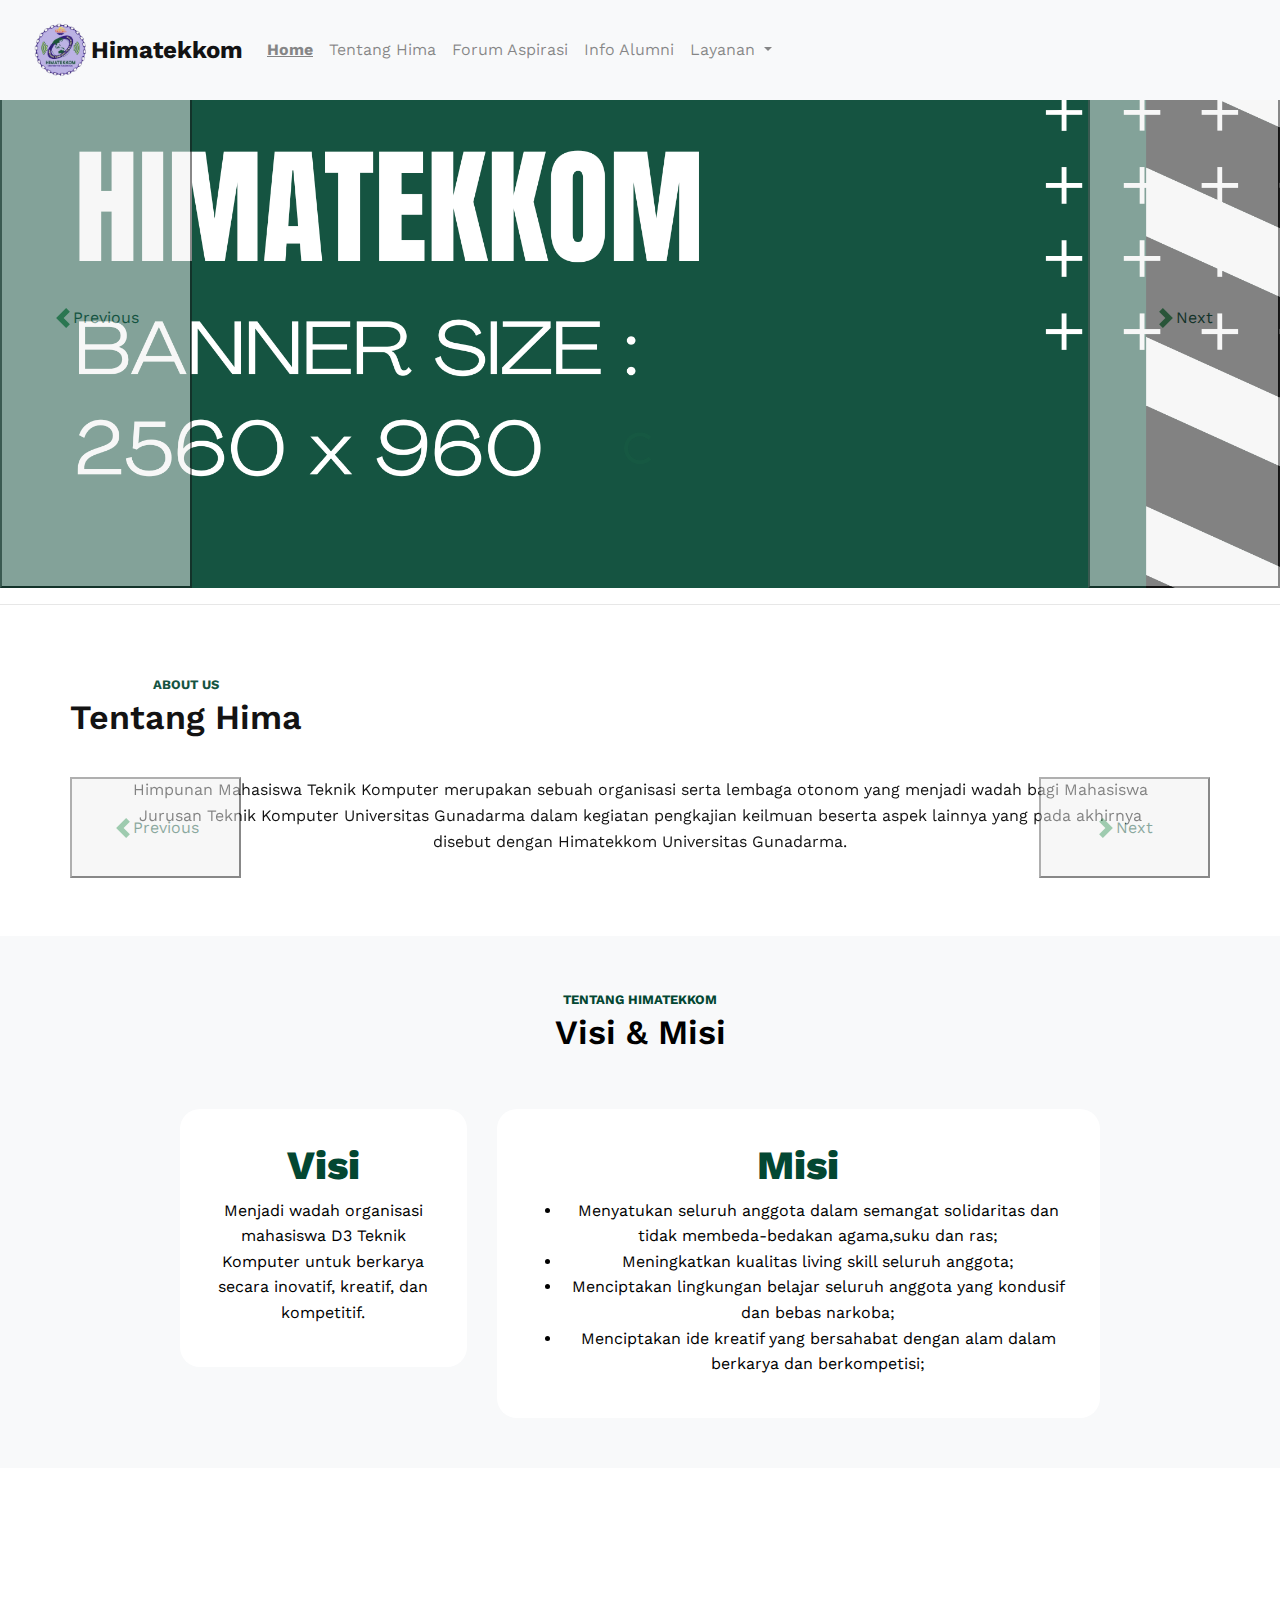
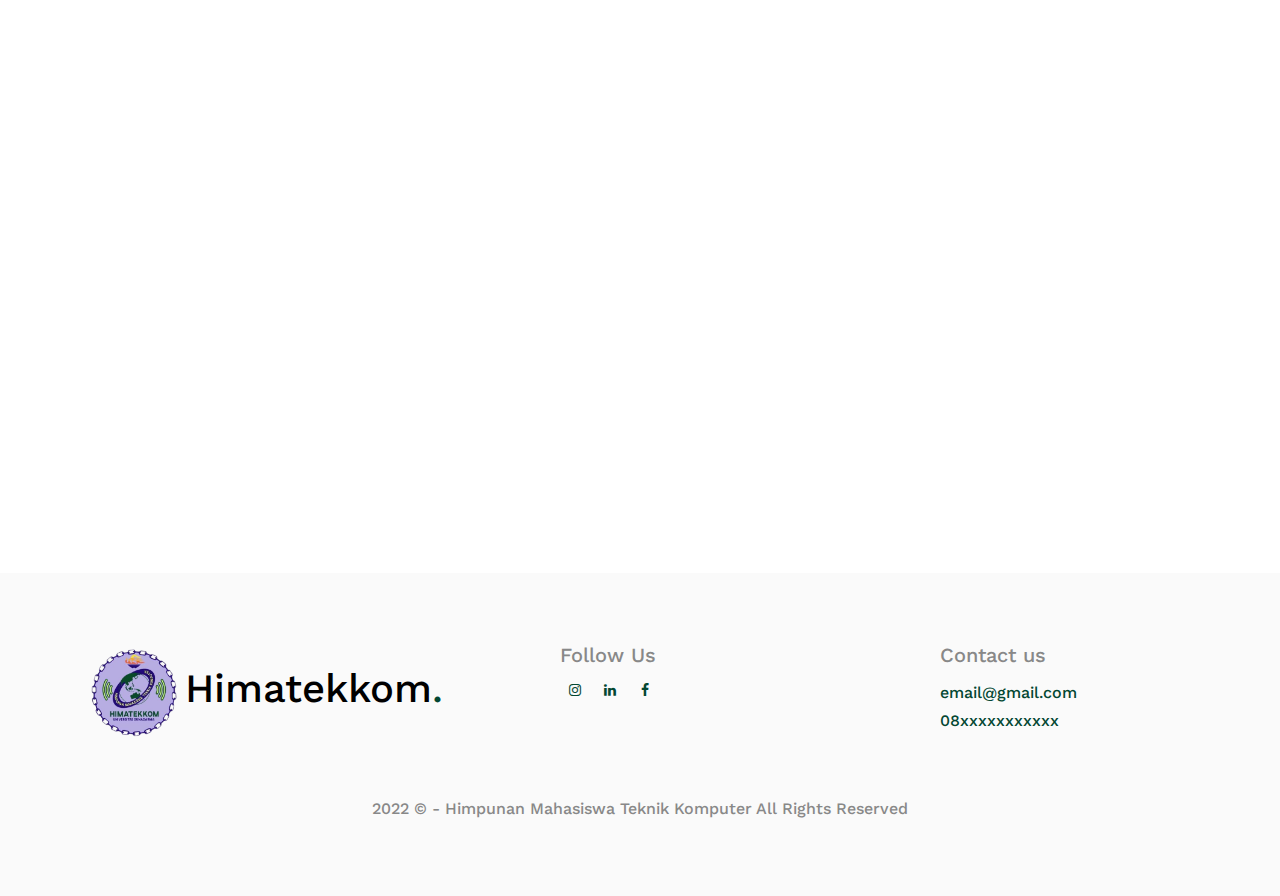
==== commit a8322eef: "few fixes" ====
--- a/index.html
+++ b/index.html
@@ -59,8 +59,7 @@
           aria-expanded="false"
           aria-label="Toggle navigation"
         >
-           <span class="text-dark fw-bold nav-menu-text">Menu</span>
-          <span class="navbar-toggler-icon"></span>
+          <span class="text-dark fw-bold">Menu</span>
           
         </button>
         <div class="collapse navbar-collapse" id="navbarSupportedContent">
@@ -134,7 +133,6 @@
 
     <hr>
     
-
     <div class="untree_co-section" id="about-section">
       <div class="container">
         <div class="row justify-content-between mb-2">
@@ -188,7 +186,7 @@
     <div class="untree_co-section bg-light" id="pricing-section">
       <div class="container">
         <div class="row pricing-title mb-5">
-          <div class="col-12 text-center" data-aos="fade-up" data-aos-delay="0">
+          <div class="col-12 text-center">
             <span class="caption">Tentang Himatekkom</span>
             <h2 class="heading">Visi & Misi</h2>
            
@@ -199,7 +197,7 @@
         <div class="row justify-content-center">
           <div class="col-lg-10">
             <div class="row">
-              <div class="col-lg-4" data-aos="fade-up" data-aos-delay="100">
+              <div class="col-lg-4">
                 <div class="pricing">
                   <div class="body">
                     <div class="price">
@@ -213,7 +211,7 @@
               </div>
               <!-- /.col-lg-4 -->
 
-              <div class="col-lg-8" data-aos="fade-up" data-aos-delay="200">
+              <div class="col-lg-8">
 
                 <div class="pricing">
                   <div class="body">
@@ -304,55 +302,55 @@
     <!-- /.untree_co-section bg-light -->
 
     <div class="site-footer mt-3 text-start">
-                  <div class="footer-dots"></div>
-                  <!-- /.footer-dots -->
-                  <div class="container">
-                    <div class="row">
-                      <div class="col-12 col-lg-7 mb-5">
-                        <div class="d-flex align-items-center">
-                          <img src="images/logo.png" width="100" class="img-fluid me-2">
-                          <h1>Himatekkom<span class="text-primary">.</span></h1>
-                          
-                        </div>
-                        <!-- /.widget -->
-                        
-                      </div>
-                      <div class="col-6 col-lg-3">
-                        <h5>Follow Us</h5>
-                        <div class="d-flex">
-                          <ul class="list-unstyled social fs-3">
-                            <li>
-                              <a href="https://www.instagram.com/himatekkom.ug/"><span class="icon-instagram"></span></a>
-                            </li>
-                            <li>
-                              <a href="https://www.instagram.com/himatekkom.ug/"><span class="icon-linkedin"></span></a>
-                            </li>
-                            <li>
-                              <a href="https://www.instagram.com/himatekkom.ug/"><span class="icon-facebook"></span></a>
-                            </li>
-                          </ul>
-                        </div>
-                        <!-- /.widget -->
-                      </div>
-
-                      <div class="col-6 col-lg-2">
-                        <h5 class="mb-3">Contact us</h5>
-                        <div class="">
-                          <h6 class="fs-6 fw-light">email@gmail.com</h6>
-                          <h6 class="fs-6 fw-light">08xxxxxxxxxxx</h6>
-                        </div>
-                        <!-- /.widget -->
-                      </div>
-                      <!-- /.col-lg-3 -->
-
-                    </div>
-                    <h6 class="text-center">Himpunan Mahasiswa Teknik Komputer - Universitas Gunadarma 2022
-                    </h6>
-                    <!-- /.row -->
-                  </div>
-                  <!-- /.container -->
-                </div>
-                <!-- /.site-footer -->
+      <div class="footer-dots"></div>
+      <!-- /.footer-dots -->
+      <div class="container">
+        <div class="row">
+          <div class="col-12 col-lg-5 mb-5">
+            <div class="d-flex align-items-center">
+              <img src="images/logo.png" width="100" class="img-fluid me-2">
+              <h1>Himatekkom<span class="text-primary">.</span></h1>
+              
+            </div>
+            <!-- /.widget -->
+            
+          </div>
+          <div class="col-6 col-lg-4">
+            <h5>Follow Us</h5>
+            <div class="d-flex">
+              <ul class="list-unstyled social fs-3">
+                <li>
+                  <a href="https://www.instagram.com/himatekkom.ug/"><span class="icon-instagram"></span></a>
+                </li>
+                <li>
+                  <a href="https://www.instagram.com/himatekkom.ug/"><span class="icon-linkedin"></span></a>
+                </li>
+                <li>
+                  <a href="https://www.instagram.com/himatekkom.ug/"><span class="icon-facebook"></span></a>
+                </li>
+              </ul>
+            </div>
+            <!-- /.widget -->
+          </div>
+
+          <div class="col-6 col-lg-3">
+            <h5 class="mb-3">Contact us</h5>
+            <div class="text-primary">
+              <h6 class="fs-6 fw-light">email@gmail.com</h6>
+              <h6 class="fs-6 fw-light">08xxxxxxxxxxx</h6>
+            </div>
+            <!-- /.widget -->
+          </div>
+          <!-- /.col-lg-3 -->
+
+        </div>
+        <h6 class="text-center mt-2"> 2022 &#169; - Himpunan Mahasiswa Teknik Komputer All Rights Reserved
+        </h6>
+        <!-- /.row -->
+      </div>
+      <!-- /.container -->
+    </div>
+    <!-- /.site-footer -->
 
     <div id="overlayer"></div>
     <div class="loader">
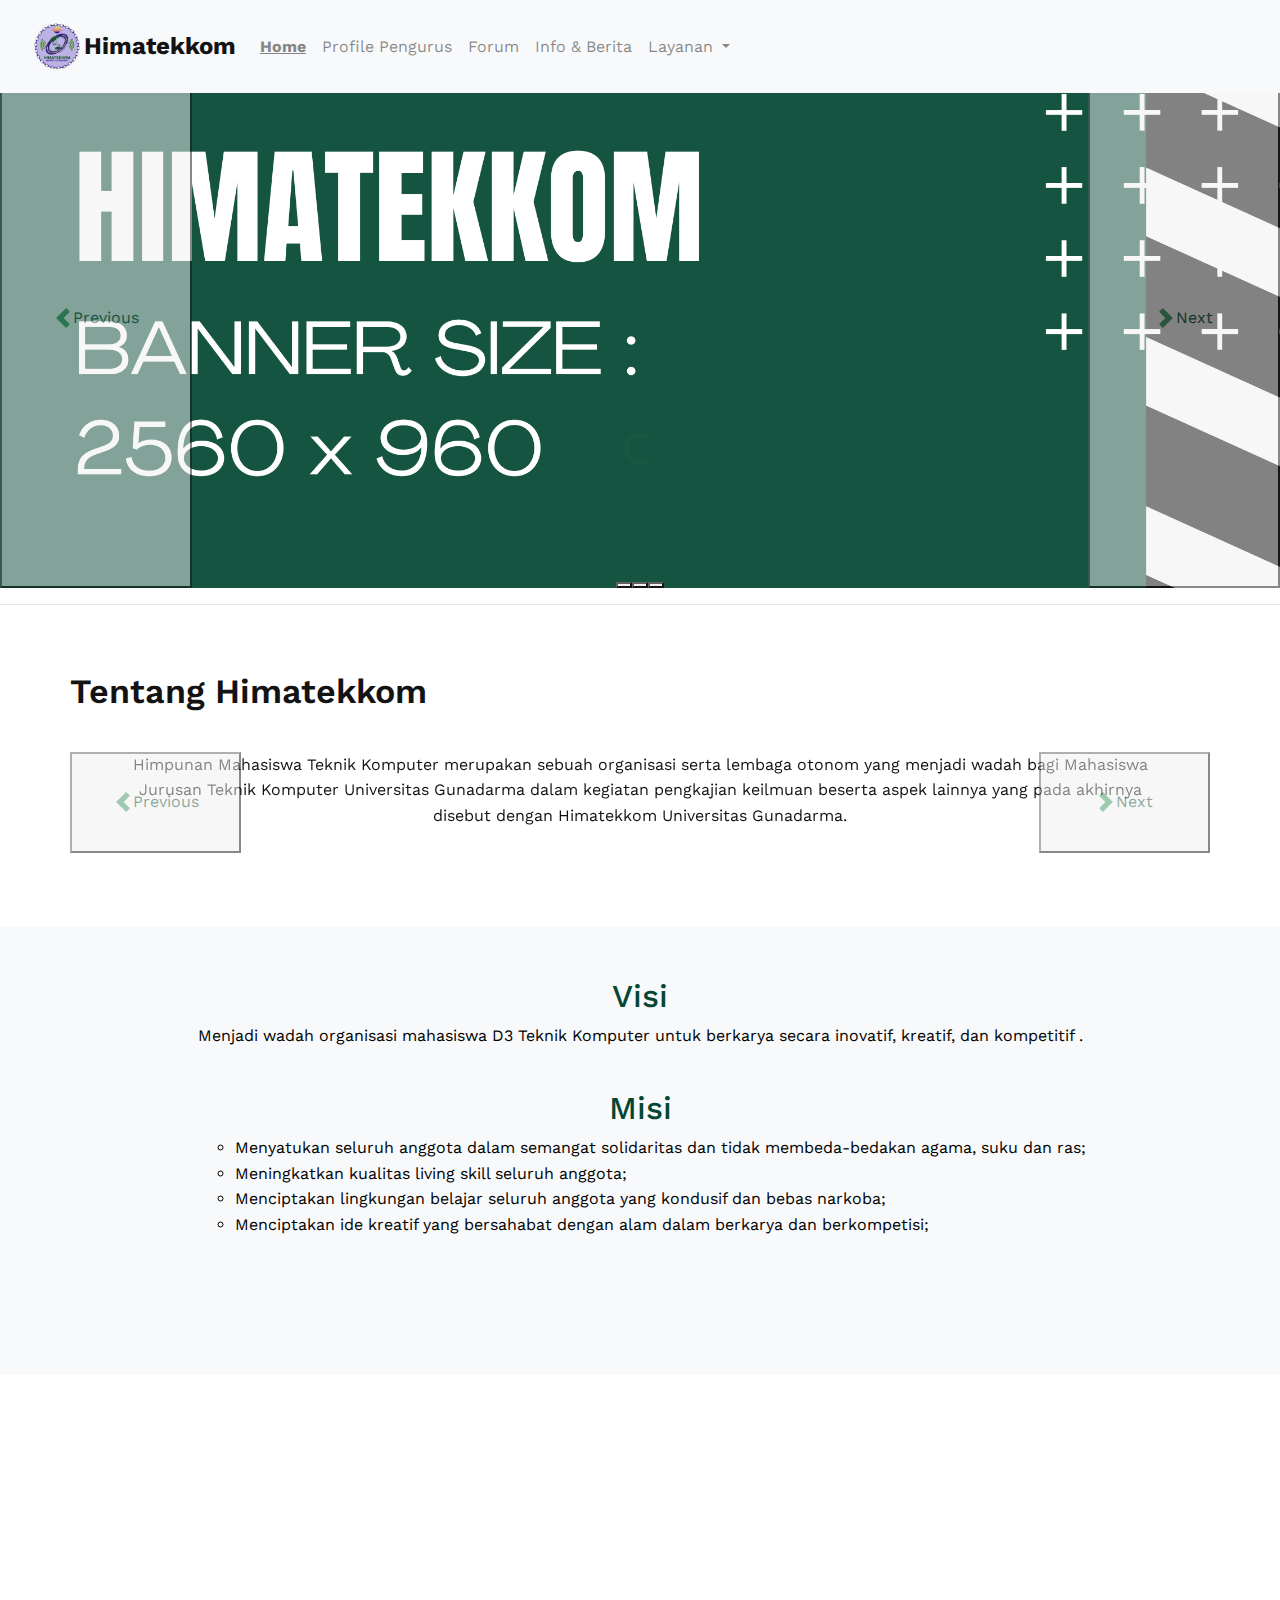
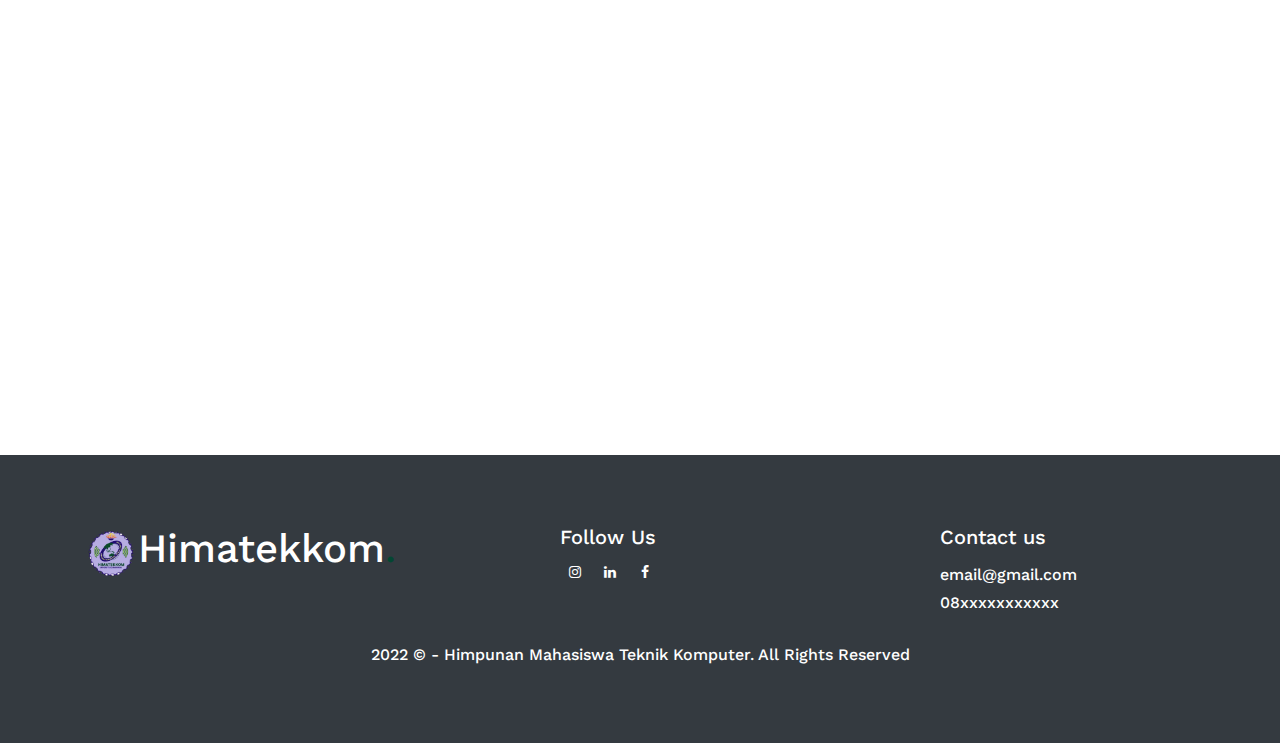
==== commit 7545dbcf: "fix a ui issues" ====
--- a/index.html
+++ b/index.html
@@ -45,7 +45,7 @@
     <nav style="z-index: 99" class="navbar site-nav dark navbar-expand-lg bg-light navbar-light">
       <div class="container-fluid">
         <div class="d-flex align-items-center">
-          <img src="images/logo.png" width="60" class="img-fluid me-2">
+          <img src="images/logo.png" width="53" class="img-fluid me-2">
           <div class="d-block">
             <a class="navbar-brand logo" href="index.html"> Himatekkom</a>
           </div>
@@ -72,16 +72,16 @@
 
             <li class="nav-item">
               <a class="nav-link" aria-current="page" href="tentang_hima.html"
-                >Tentang Hima</a
+                >Profile Pengurus</a
               >
             </li>
             
             <li class="nav-item">
-              <a class="nav-link" href="forum_aspirasi.html">Forum Aspirasi</a>
+              <a class="nav-link" href="forum_aspirasi.html">Forum</a>
             </li>
 
             <li class="nav-item">
-              <a class="nav-link" href="info_alumni.html">Info Alumni</a>
+              <a class="nav-link" href="info_alumni.html">Info & Berita</a>
             </li>
           
           <li class="nav-item dropdown">
@@ -107,6 +107,11 @@
     </nav>
     
     <div id="carouselExampleDark" class="carousel carousel slide mt-5" data-bs-ride="carousel">
+      <div class="carousel-indicators">
+        <button type="button" data-bs-target="#carouselExampleIndicators" data-bs-slide-to="0" class="active" aria-current="true" aria-label="Slide 1"></button>
+        <button type="button" data-bs-target="#carouselExampleIndicators" data-bs-slide-to="1" aria-label="Slide 2"></button>
+        <button type="button" data-bs-target="#carouselExampleIndicators" data-bs-slide-to="2" aria-label="Slide 3"></button>
+      </div>
     
       <div class="carousel-inner">
         <div class="carousel-item active" data-bs-interval="10000">
@@ -134,11 +139,10 @@
     <hr>
     
     <div class="untree_co-section" id="about-section">
-      <div class="container">
+      <div class="container mb-4">
         <div class="row justify-content-between mb-2">
             <div class="mb-4 text-center">
-              <span class="caption">About us</span>
-              <h2 class="heading">Tentang Hima</h2>
+              <h2 class="heading">Tentang Himatekkom</h2>
             </div>
           <div id="slider-desc" class="carousel carousel slide mt-2" data-bs-ride="carousel">
             
@@ -153,12 +157,12 @@
               
               <div class="carousel-item px-5" data-bs-interval="2000">
                   <p class="fs-6 text-black text-center">
-                    Didirikan di depok pada tanggal 31 Oktober 2017 yang berasaskan kekeluargaan, keterbukaan, kejujuran, kebijaksanaan, logis, dan kemusyawarahan.
+                    Himpunan Mahasiswa Teknik Komputer atau disingkat HIMATEKKOM didirikan di depok pada tanggal 31 Oktober 2017 yang dibentuk dengan berasaskan kekeluargaan, keterbukaan, kejujuran, kebijaksanaan, logis, dan kemusyawarahan.
                   </p>
               </div>
               <div class="carousel-item px-5">
                 <p class="fs-6 text-black text-center">
-                  Dibuat dengan suatu tujuan meningkatkan peran serta Mahasiswa sebagai generasi penerus demi terwujudnya Tri Dharma Perguruan Tinggi yang berpegang pada pengabdian masyarakat Indonesia.
+                  Dibuat dengan suatu tujuan untuk meningkatkan peran serta Mahasiswa sebagai generasi penerus demi terwujudnya Tri Dharma Perguruan Tinggi yang berpegang pada pengabdian Masyarakat Indonesia.
                 </p>
               </div>
             </div>
@@ -184,59 +188,28 @@
     <!-- /.untree_co-section -->
 
     <div class="untree_co-section bg-light" id="pricing-section">
-      <div class="container">
-        <div class="row pricing-title mb-5">
-          <div class="col-12 text-center">
-            <span class="caption">Tentang Himatekkom</span>
-            <h2 class="heading">Visi & Misi</h2>
-           
-          </div>
-        </div>
-        <!-- /.row -->
-
-        <div class="row justify-content-center">
-          <div class="col-lg-10">
-            <div class="row">
-              <div class="col-lg-4">
-                <div class="pricing">
-                  <div class="body">
-                    <div class="price">
-                      <span class="price"><span>Visi</span></span>
-                      <p class="text-black"> Menjadi wadah organisasi mahasiswa D3 Teknik Komputer untuk berkarya secara inovatif, kreatif, dan kompetitif.</p>
-                    </div>
+      <div class="container mb-5">
        
-                  </div>
-                </div>
-                <!-- /.pricing -->
-              </div>
-              <!-- /.col-lg-4 -->
-
-              <div class="col-lg-8">
-
-                <div class="pricing">
-                  <div class="body">
-                    <div class="price">
-                      <span class="price"><span>Misi</span></span>
-                      <ul class="text-black text-start">
-                        <li>Menyatukan seluruh anggota dalam semangat solidaritas dan  tidak membeda-bedakan agama,suku dan ras;</li>
-                        <li>Meningkatkan kualitas living skill seluruh anggota;</li>
-                        <li>Menciptakan lingkungan belajar seluruh anggota yang  kondusif dan bebas narkoba;</li>
-                        <li>Menciptakan ide kreatif yang bersahabat dengan alam dalam  berkarya dan berkompetisi;</li>
+
+        <div class="row">
+          <div class="col-12"><h2 class="text-primary text-center">Visi</h2></div>
+          <div class="col ">
+            <p class="text-black ms-2 text-center"> Menjadi wadah organisasi mahasiswa D3 Teknik Komputer untuk berkarya secara inovatif, kreatif, dan kompetitif .</p>
+          </div>
+        </div>
+        <div class="row mt-4">
+          <div class="col-12"><h2 class="text-primary text-center">Misi</h2></div>
+          <div class="col mb-4 text-center">
+                      <ul class="text-black" style="list-style-type: circle;  display: inline-block;
+                      text-align: left;">
+                        <li class="">Menyatukan seluruh anggota dalam semangat solidaritas dan tidak membeda-bedakan agama, suku dan ras;</li>
+                        <li class="">Meningkatkan kualitas living skill seluruh anggota;</li>
+                        <li class="">Menciptakan lingkungan belajar seluruh anggota yang  kondusif dan bebas narkoba;</li>
+                        <li class="">Menciptakan ide kreatif yang bersahabat dengan alam dalam  berkarya dan berkompetisi;</li>
                        </ul>
-                    </div>
-               
-                  </div>
-                </div>
-                <!-- /.pricing -->
-              </div>
-              <!-- /.col-lg-4 -->
-
-            </div>
-            <!-- /.row -->
-          </div>
-          <!-- /.col-lg-8 -->
-        </div>
-        <!-- /.row -->
+          </div>
+        </div>
+        
       </div>
       <!-- /.container -->
     </div>
@@ -248,9 +221,7 @@
       <div class="container">
         <div class="row mb-5" data-aos="fade-up" data-aos-delay="0">
           <div class="col-12 text-center">
-            <span class="caption">Contact</span>
             <h2 class="heading">Hubungi Kami</h2>
-           
           </div>
         </div>
         <!-- /.row -->
@@ -301,15 +272,14 @@
     </div>
     <!-- /.untree_co-section bg-light -->
 
-    <div class="site-footer mt-3 text-start">
-      <div class="footer-dots"></div>
+    <div class="site-footer mt-3 text-start text-white bg-dark">
       <!-- /.footer-dots -->
       <div class="container">
         <div class="row">
           <div class="col-12 col-lg-5 mb-5">
             <div class="d-flex align-items-center">
-              <img src="images/logo.png" width="100" class="img-fluid me-2">
-              <h1>Himatekkom<span class="text-primary">.</span></h1>
+              <img src="images/logo.png" width="53" class="img-fluid me-2">
+              <h1 class="text-white">Himatekkom<span class="text-primary">.</span></h1>
               
             </div>
             <!-- /.widget -->
@@ -320,13 +290,13 @@
             <div class="d-flex">
               <ul class="list-unstyled social fs-3">
                 <li>
-                  <a href="https://www.instagram.com/himatekkom.ug/"><span class="icon-instagram"></span></a>
+                  <a href="https://www.instagram.com/himatekkom.ug/"><span class="icon-instagram text-white"></span></a>
                 </li>
                 <li>
-                  <a href="https://www.instagram.com/himatekkom.ug/"><span class="icon-linkedin"></span></a>
+                  <a href="https://www.instagram.com/himatekkom.ug/"><span class="icon-linkedin text-white"></span></a>
                 </li>
                 <li>
-                  <a href="https://www.instagram.com/himatekkom.ug/"><span class="icon-facebook"></span></a>
+                  <a href="https://www.instagram.com/himatekkom.ug/"><span class="icon-facebook text-white"></span></a>
                 </li>
               </ul>
             </div>
@@ -335,7 +305,7 @@
 
           <div class="col-6 col-lg-3">
             <h5 class="mb-3">Contact us</h5>
-            <div class="text-primary">
+            <div class="">
               <h6 class="fs-6 fw-light">email@gmail.com</h6>
               <h6 class="fs-6 fw-light">08xxxxxxxxxxx</h6>
             </div>
@@ -344,7 +314,7 @@
           <!-- /.col-lg-3 -->
 
         </div>
-        <h6 class="text-center mt-2"> 2022 &#169; - Himpunan Mahasiswa Teknik Komputer All Rights Reserved
+        <h6 class="text-center mt-3"> 2022 &#169; - Himpunan Mahasiswa Teknik Komputer. All Rights Reserved
         </h6>
         <!-- /.row -->
       </div>
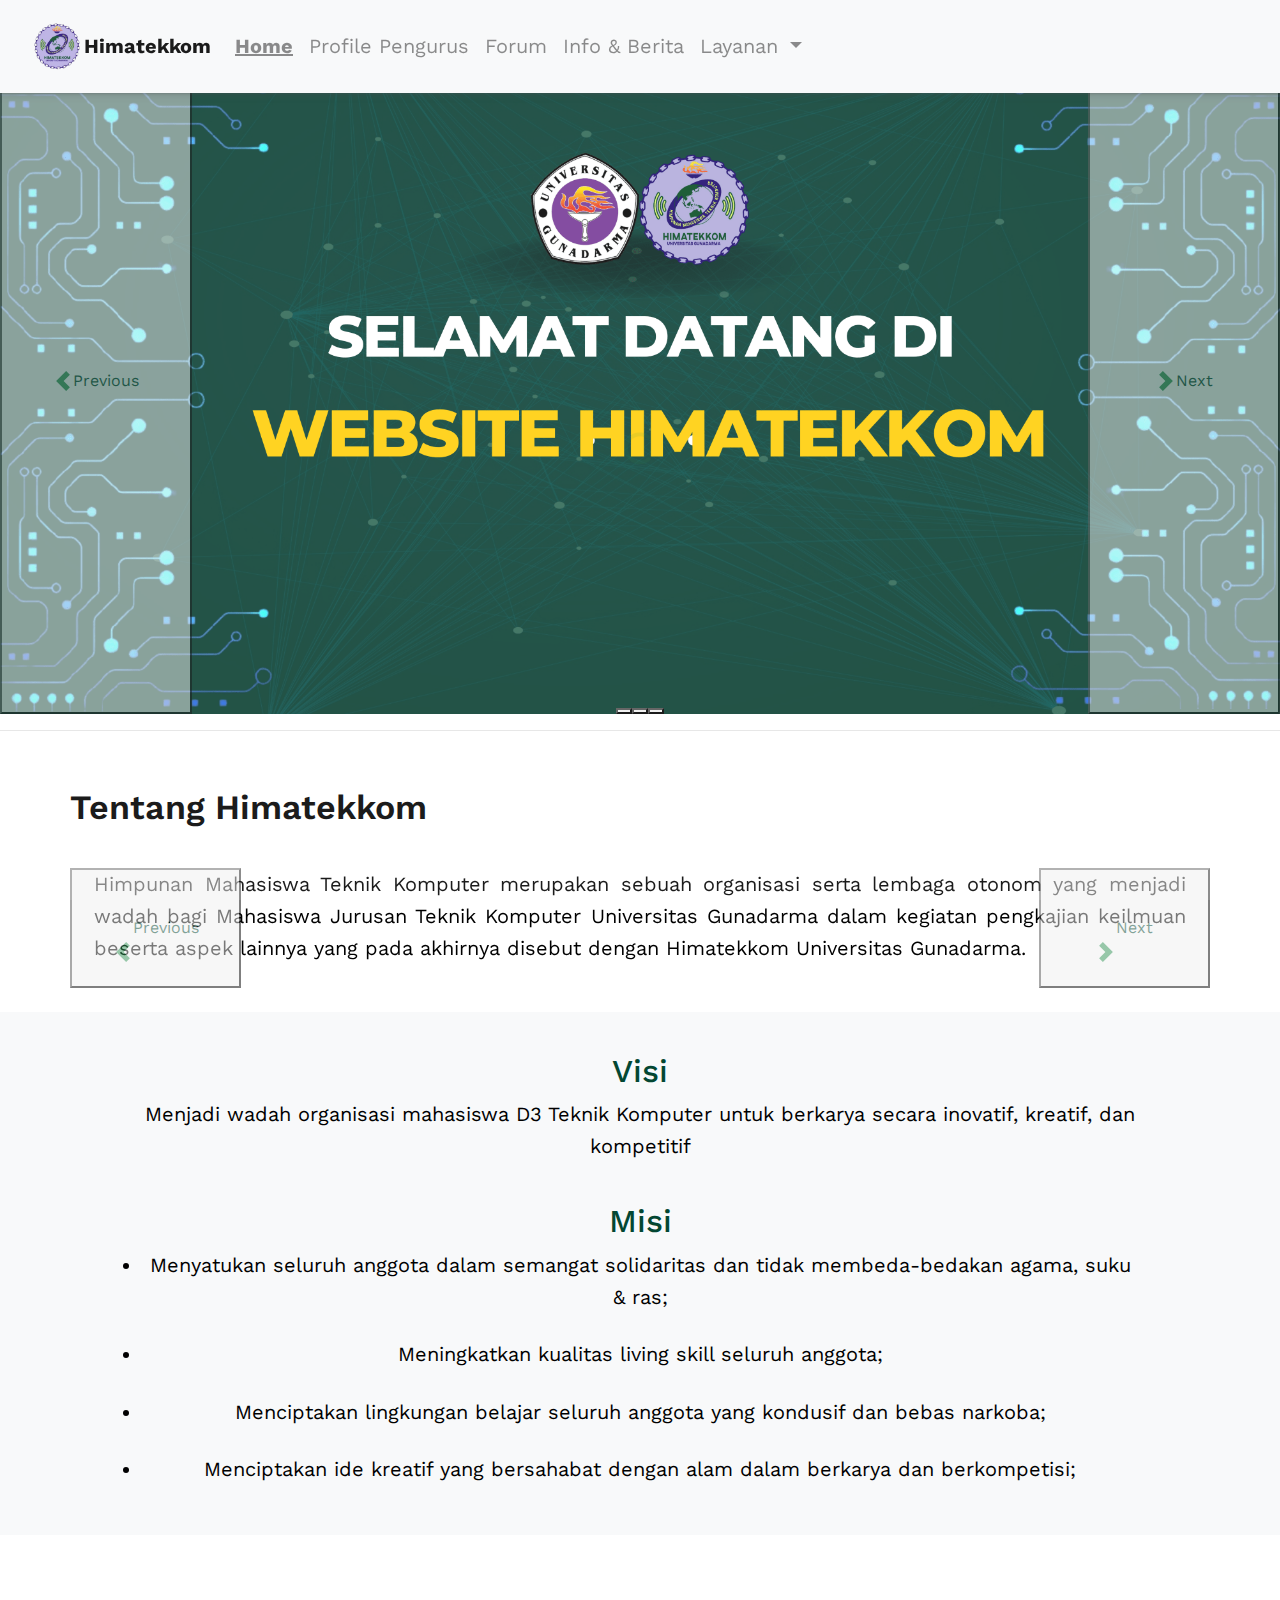
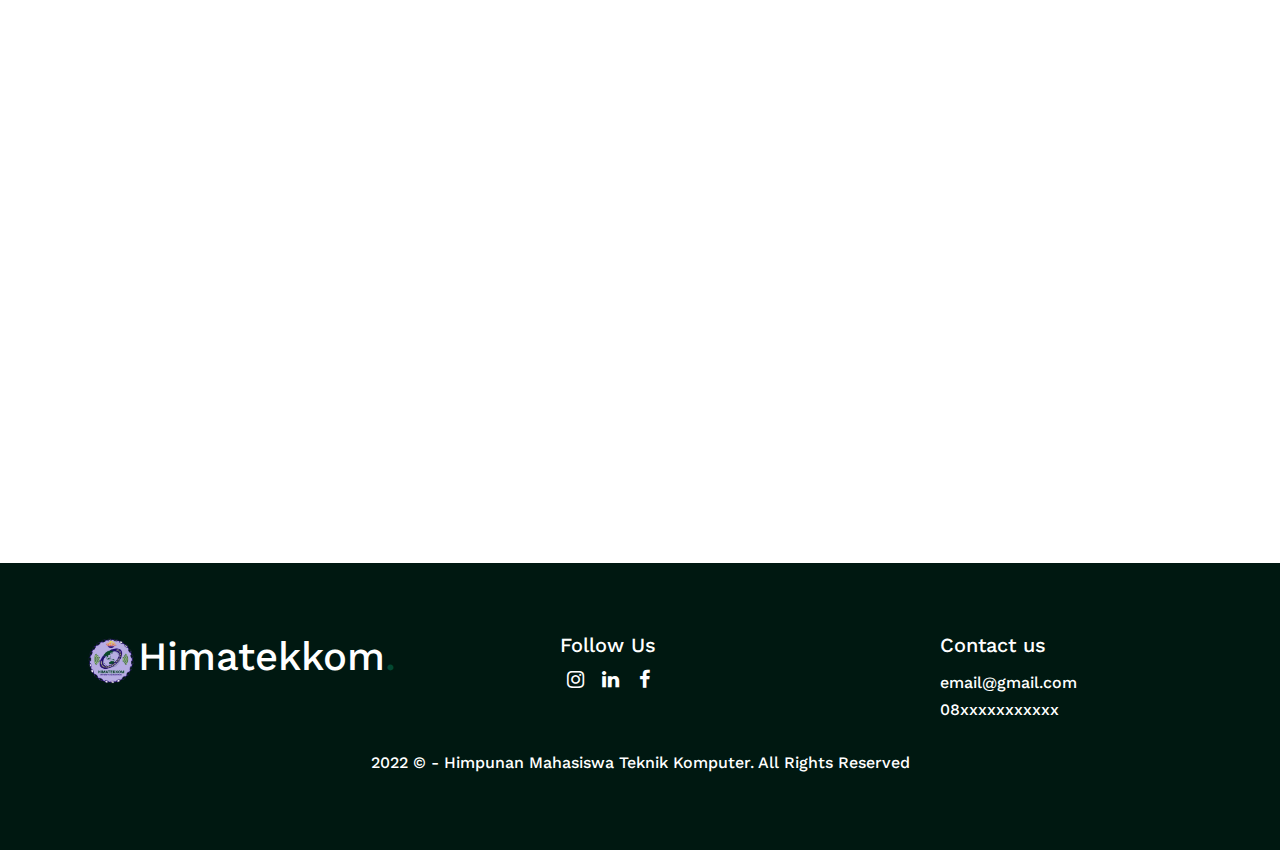
==== commit d7c0af66: "Merge branch 'micolarighi:master' into master" ====
--- a/index.html
+++ b/index.html
@@ -147,31 +147,31 @@
           <div id="slider-desc" class="carousel carousel slide mt-2" data-bs-ride="carousel">
             
             <div class="carousel-inner">
-              <div class="carousel-item px-5 active" data-bs-interval="10000">
+              <div class="carousel-item px-2 active" data-bs-interval="10000">
                 <div class="mb-4">
-                  <p class="fs-6 text-black text-center">
+                  <p class=" text-black px-3 text-justify">
                     Himpunan Mahasiswa Teknik Komputer merupakan sebuah organisasi serta lembaga otonom yang menjadi wadah bagi Mahasiswa Jurusan Teknik Komputer Universitas Gunadarma dalam kegiatan pengkajian keilmuan beserta aspek lainnya yang pada akhirnya disebut dengan Himatekkom Universitas Gunadarma.
                   </p>
                 </div>
               </div>
               
-              <div class="carousel-item px-5" data-bs-interval="2000">
-                  <p class="fs-6 text-black text-center">
+              <div class="carousel-item px-3" data-bs-interval="2000">
+                  <p class=" text-black text-justify">
                     Himpunan Mahasiswa Teknik Komputer atau disingkat HIMATEKKOM didirikan di depok pada tanggal 31 Oktober 2017 yang dibentuk dengan berasaskan kekeluargaan, keterbukaan, kejujuran, kebijaksanaan, logis, dan kemusyawarahan.
                   </p>
               </div>
-              <div class="carousel-item px-5">
-                <p class="fs-6 text-black text-center">
+              <div class="carousel-item px-3">
+                <p class=" text-black text-justify">
                   Dibuat dengan suatu tujuan untuk meningkatkan peran serta Mahasiswa sebagai generasi penerus demi terwujudnya Tri Dharma Perguruan Tinggi yang berpegang pada pengabdian Masyarakat Indonesia.
                 </p>
               </div>
             </div>
             <button class="carousel-control-prev" type="button" data-bs-target="#slider-desc" data-bs-slide="prev">
-              <span class="carousel-control-prev-icon" aria-hidden="true"></span>
+              <span class="carousel-control-prev-icon mt-5" aria-hidden="true"></span>
               <span class="visually-hidden">Previous</span>
             </button>
             <button class="carousel-control-next" type="button" data-bs-target="#slider-desc" data-bs-slide="next">
-              <span class="carousel-control-next-icon" aria-hidden="true"></span>
+              <span class="carousel-control-next-icon mt-5" aria-hidden="true"></span>
               <span class="visually-hidden">Next</span>
             </button>
           </div>
@@ -188,25 +188,33 @@
     <!-- /.untree_co-section -->
 
     <div class="untree_co-section bg-light" id="pricing-section">
-      <div class="container mb-5">
+      <div class="container mb-2">
        
 
-        <div class="row">
+        <div class="row px-2">
           <div class="col-12"><h2 class="text-primary text-center">Visi</h2></div>
-          <div class="col ">
-            <p class="text-black ms-2 text-center"> Menjadi wadah organisasi mahasiswa D3 Teknik Komputer untuk berkarya secara inovatif, kreatif, dan kompetitif .</p>
-          </div>
-        </div>
-        <div class="row mt-4">
+          <div class="col">
+            <p class="text-black ms-2 text-center"> Menjadi wadah organisasi mahasiswa D3 Teknik Komputer untuk berkarya secara inovatif, kreatif, dan kompetitif</p>
+          </div>
+        </div>
+        <div class="row mt-4 px-4">
           <div class="col-12"><h2 class="text-primary text-center">Misi</h2></div>
           <div class="col mb-4 text-center">
-                      <ul class="text-black" style="list-style-type: circle;  display: inline-block;
-                      text-align: left;">
-                        <li class="">Menyatukan seluruh anggota dalam semangat solidaritas dan tidak membeda-bedakan agama, suku dan ras;</li>
-                        <li class="">Meningkatkan kualitas living skill seluruh anggota;</li>
-                        <li class="">Menciptakan lingkungan belajar seluruh anggota yang  kondusif dan bebas narkoba;</li>
-                        <li class="">Menciptakan ide kreatif yang bersahabat dengan alam dalam  berkarya dan berkompetisi;</li>
-                       </ul>
+            <div class="row mt-">
+              <div class="col-lg-12 col-12 px-5">
+                <li class="text-black">Menyatukan seluruh anggota dalam semangat solidaritas dan tidak membeda-bedakan agama, suku & ras;</li><br>
+              </div>
+              <div class="col-lg-12 col-12 px-5">
+                <li class="text-black">Meningkatkan kualitas living skill seluruh anggota;</li><br>
+              </div>
+              <div class="col-lg-12 col-12 px-5">
+                <li class="text-black">Menciptakan lingkungan belajar seluruh anggota yang  kondusif dan bebas narkoba;</li><br>
+              </div>
+              <div class="col-lg-12 col-12 px-5">
+                <li class="text-black">Menciptakan ide kreatif yang bersahabat dengan alam dalam  berkarya dan berkompetisi;</li><br>
+              </div>
+            </div>
+        
           </div>
         </div>
         
@@ -231,24 +239,24 @@
               <div class="row">
                 <div class="col-6">
                   <div class="form-group">
-                    <label class="" for="fname">First name</label>
+                    <label class="" for="fname">Nama Depan</label>
                     <input type="text" class="form-control" id="fname" />
                   </div>
                 </div>
                 <div class="col-6">
                   <div class="form-group">
-                    <label class="" for="lname">Last name</label>
+                    <label class="" for="lname">Nama Belakang</label>
                     <input type="text" class="form-control" id="lname" />
                   </div>
                 </div>
               </div>
               <div class="form-group">
-                <label class="" for="email">Email address</label>
+                <label class="" for="email">Alamat Email</label>
                 <input type="email" class="form-control" id="email" />
               </div>
 
               <div class="form-group">
-                <label class="" for="message">Message</label>
+                <label class="" for="message">Pesan</label>
                 <textarea
                   name=""
                   class="form-control"
--- a/css/style.css
+++ b/css/style.css
@@ -1,6 +1,8 @@
 :root {
   --primary: #034732 !important;
   --secondary: #008148 !important;
+  --dark: #001811;
+  
 }
 
 html,
@@ -8,6 +10,18 @@
   scroll-behavior: smooth;
   max-width: 100% !important;
   overflow-x: hidden !important;
+}
+
+nav {
+  box-shadow: rgba(60, 64, 67, 0.3) 0px 1px 2px 0px, rgba(60, 64, 67, 0.15) 0px 2px 6px 2px;
+}
+
+p {
+  font-size: 20px;
+}
+
+li {
+  font-size: 20px;
 }
 
 body {
@@ -42,18 +56,29 @@
 }
 
 .carousel-banner {
-  background-image: url('/images/banner-desktop.png');
+  background-image: url('/images/banner-mobile.png');
   background-size: cover;
-  height: 60vh;
-}
-@media (max-width: 991.98px) {
+  height: 84vh;
+}
+
+
+@media (min-width: 620px) {
  .carousel-banner {
-  background-image: url('/images/banner-mobile.png');
-  height: 80vh;
+   background-image: url('/images/banner-desktop.png');
+   height: 64vh;
   }
 }
 
-
+@media (min-width: 991.98px) {
+  .carousel-banner {
+    background-image: url('/images/banner-desktop.png');
+    height: 74vh;
+   }
+ }
+
+.carousel-inner {
+  max-height: 100%;
+}
 
 span {
   color: #034732 !important;
@@ -74,6 +99,10 @@
 
 .bg-primary {
   background: var(--primary) !important;
+}
+
+.bg-dark {
+  background: var(--dark) !important;
 }
 
 .bg-primary-light {
@@ -896,6 +925,14 @@
   position: absolute;
   z-index: 100;
   width: 100%;
+}
+
+.navbar-brand {
+  font-size: 20px;
+}
+
+.navbar-toggler {
+  font-size: 12px;
 }
 
 .sticky-wrapper .site-navbar {
@@ -1118,7 +1155,8 @@
 }
 
 .untree_co-section {
-  padding: 50px 0;
+  padding-top: 40px !important;
+  padding-bottom: 20 !important;
   position: relative;
 }
 
@@ -1317,6 +1355,7 @@
     flex-direction: column;
     justify-content: center;
     align-items: center;
+    text-align: center;
   }
 }
 
@@ -1326,11 +1365,13 @@
   background: #ffffff;
   border-radius: 20px;
   display: flex;
-  justify-content: space-evenly;
+  justify-content: space-between;
   align-items: center;
   padding: 25px;
-  text-align: center;
-}
+  text-align: start;
+}
+
+
 
 
 .pricing .body .price .price {
